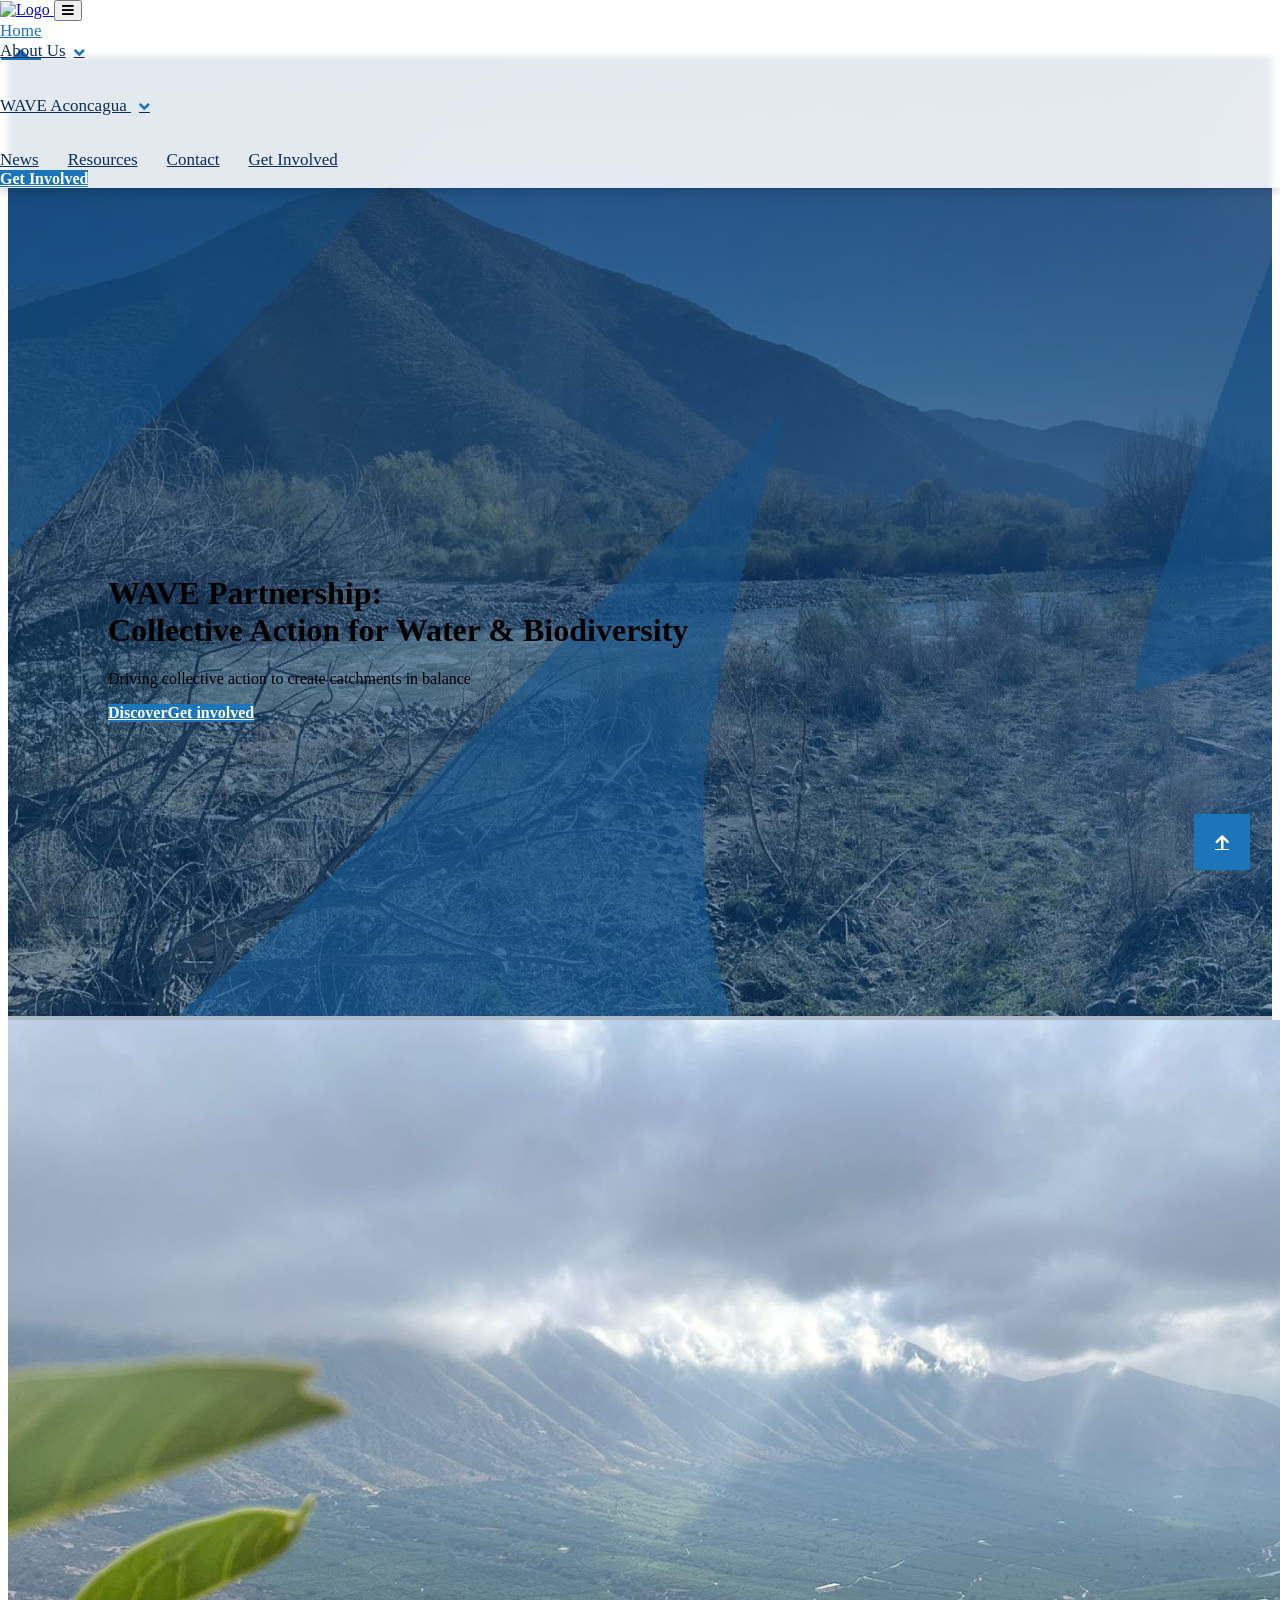
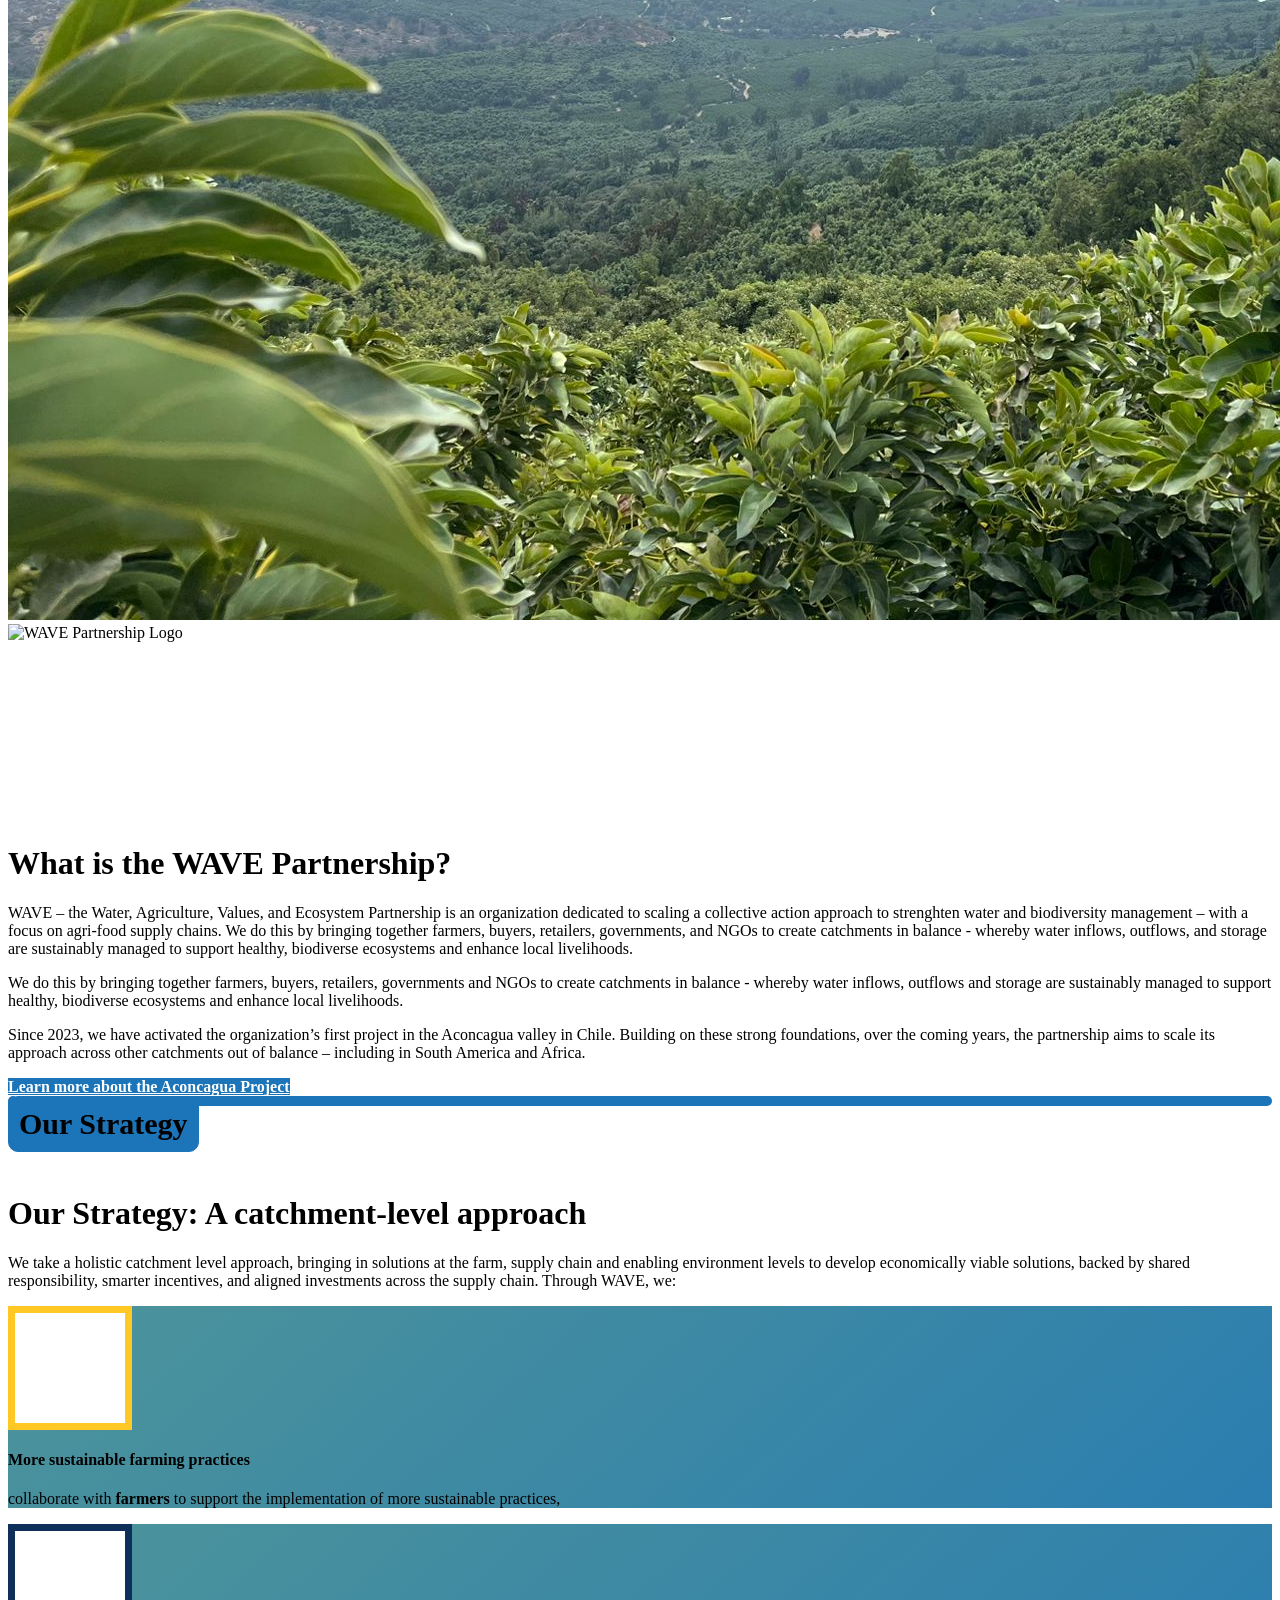
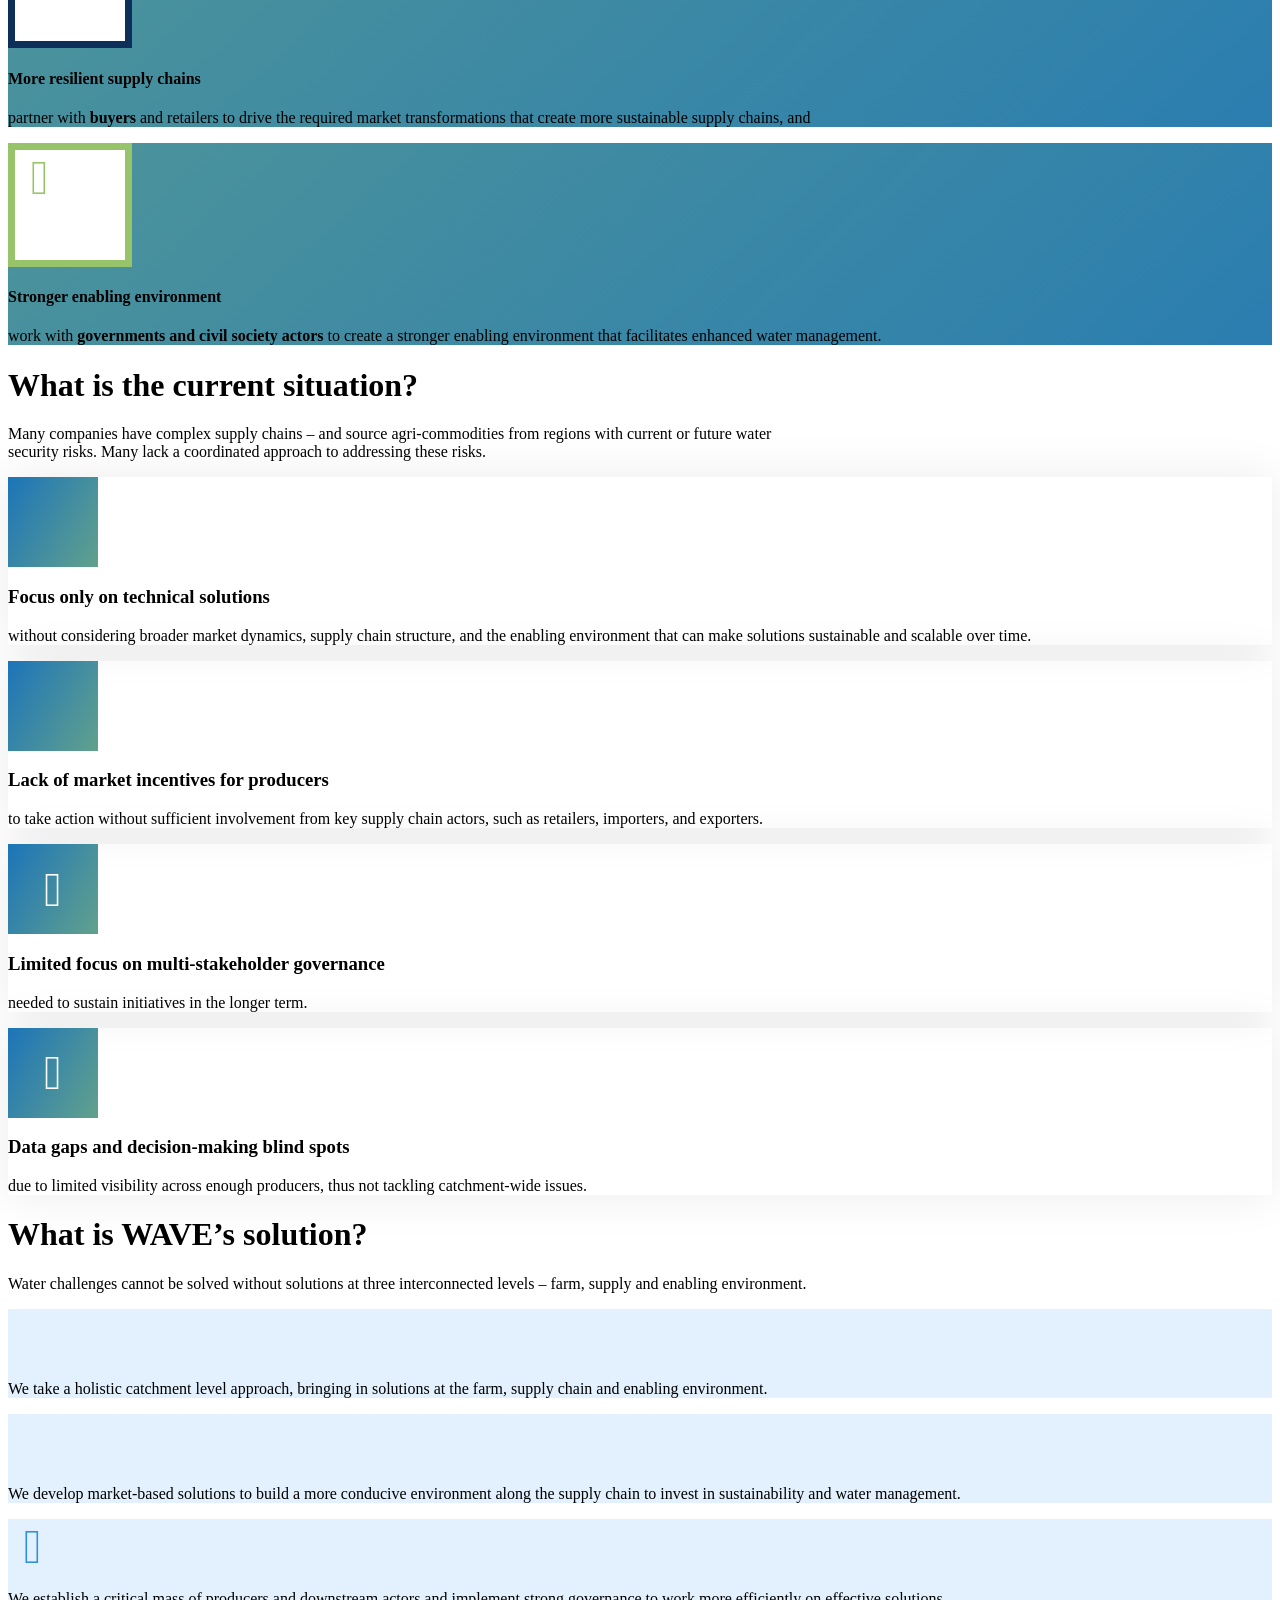
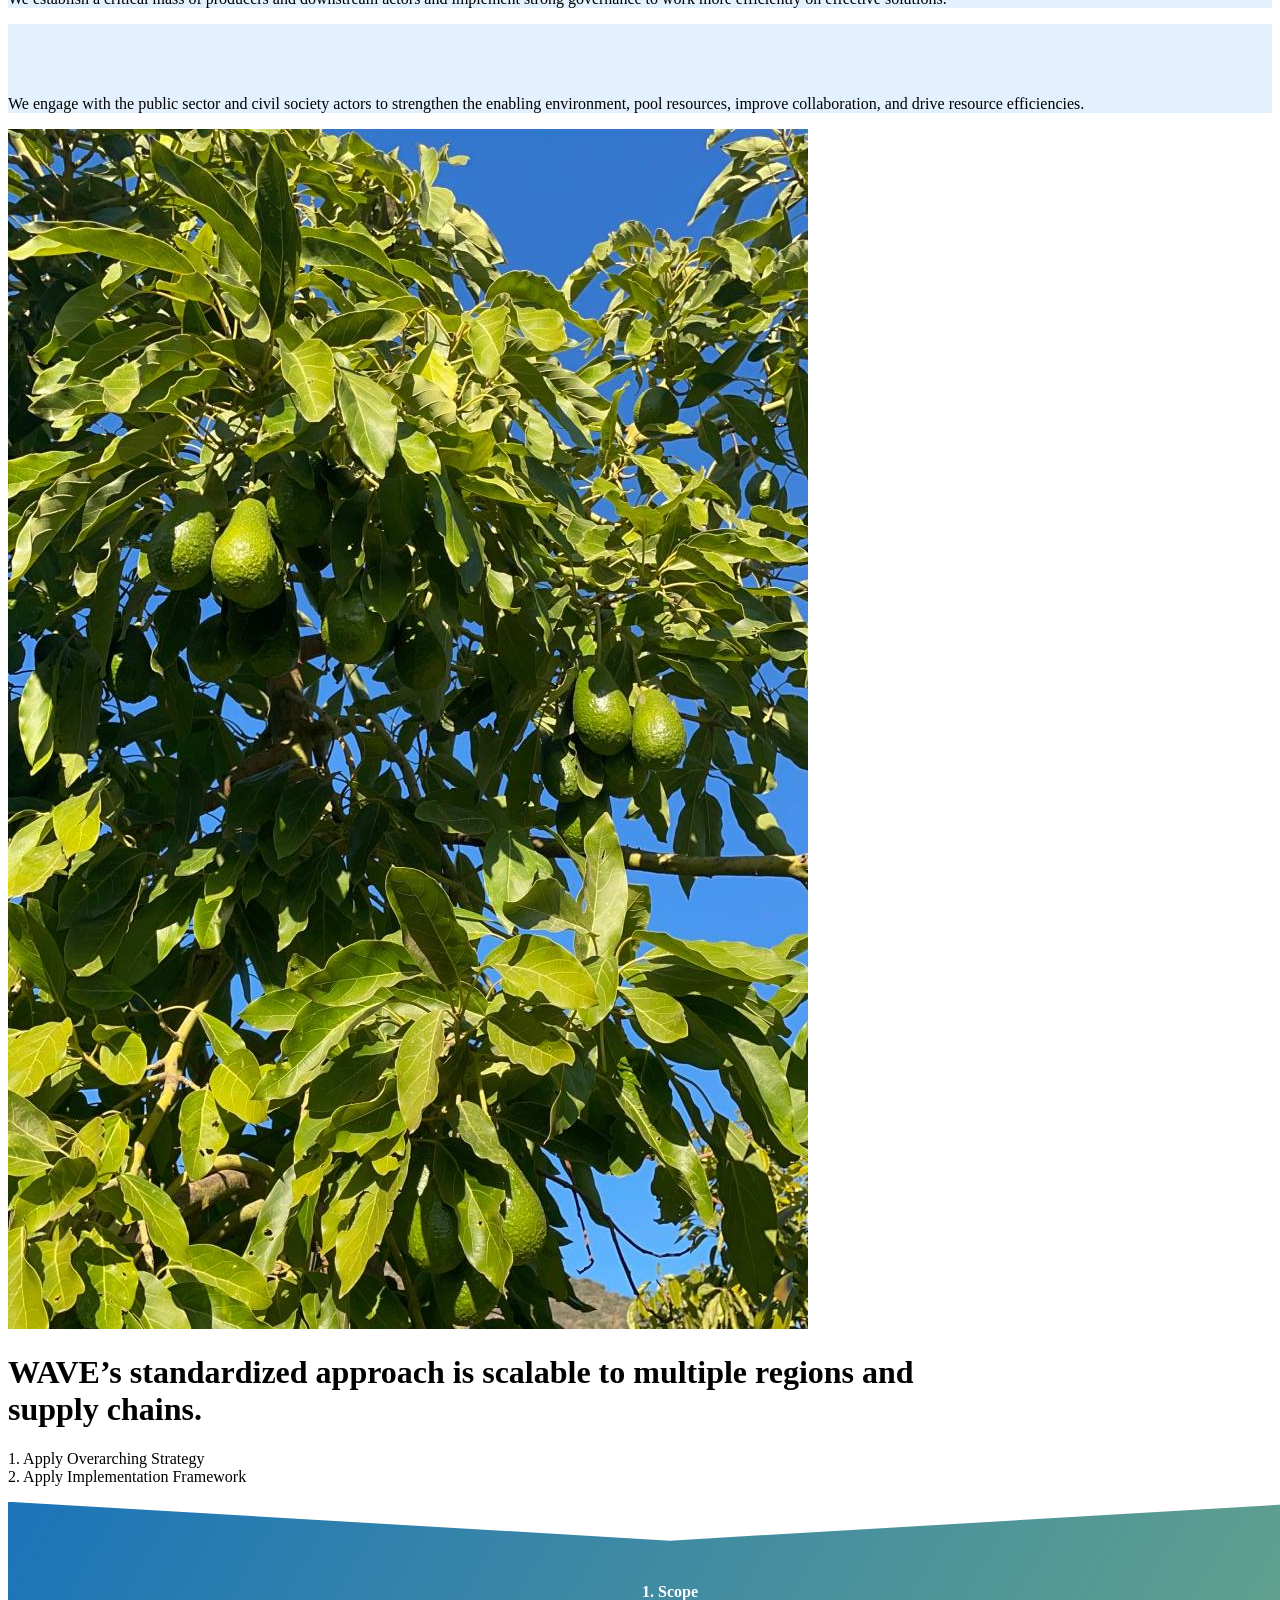
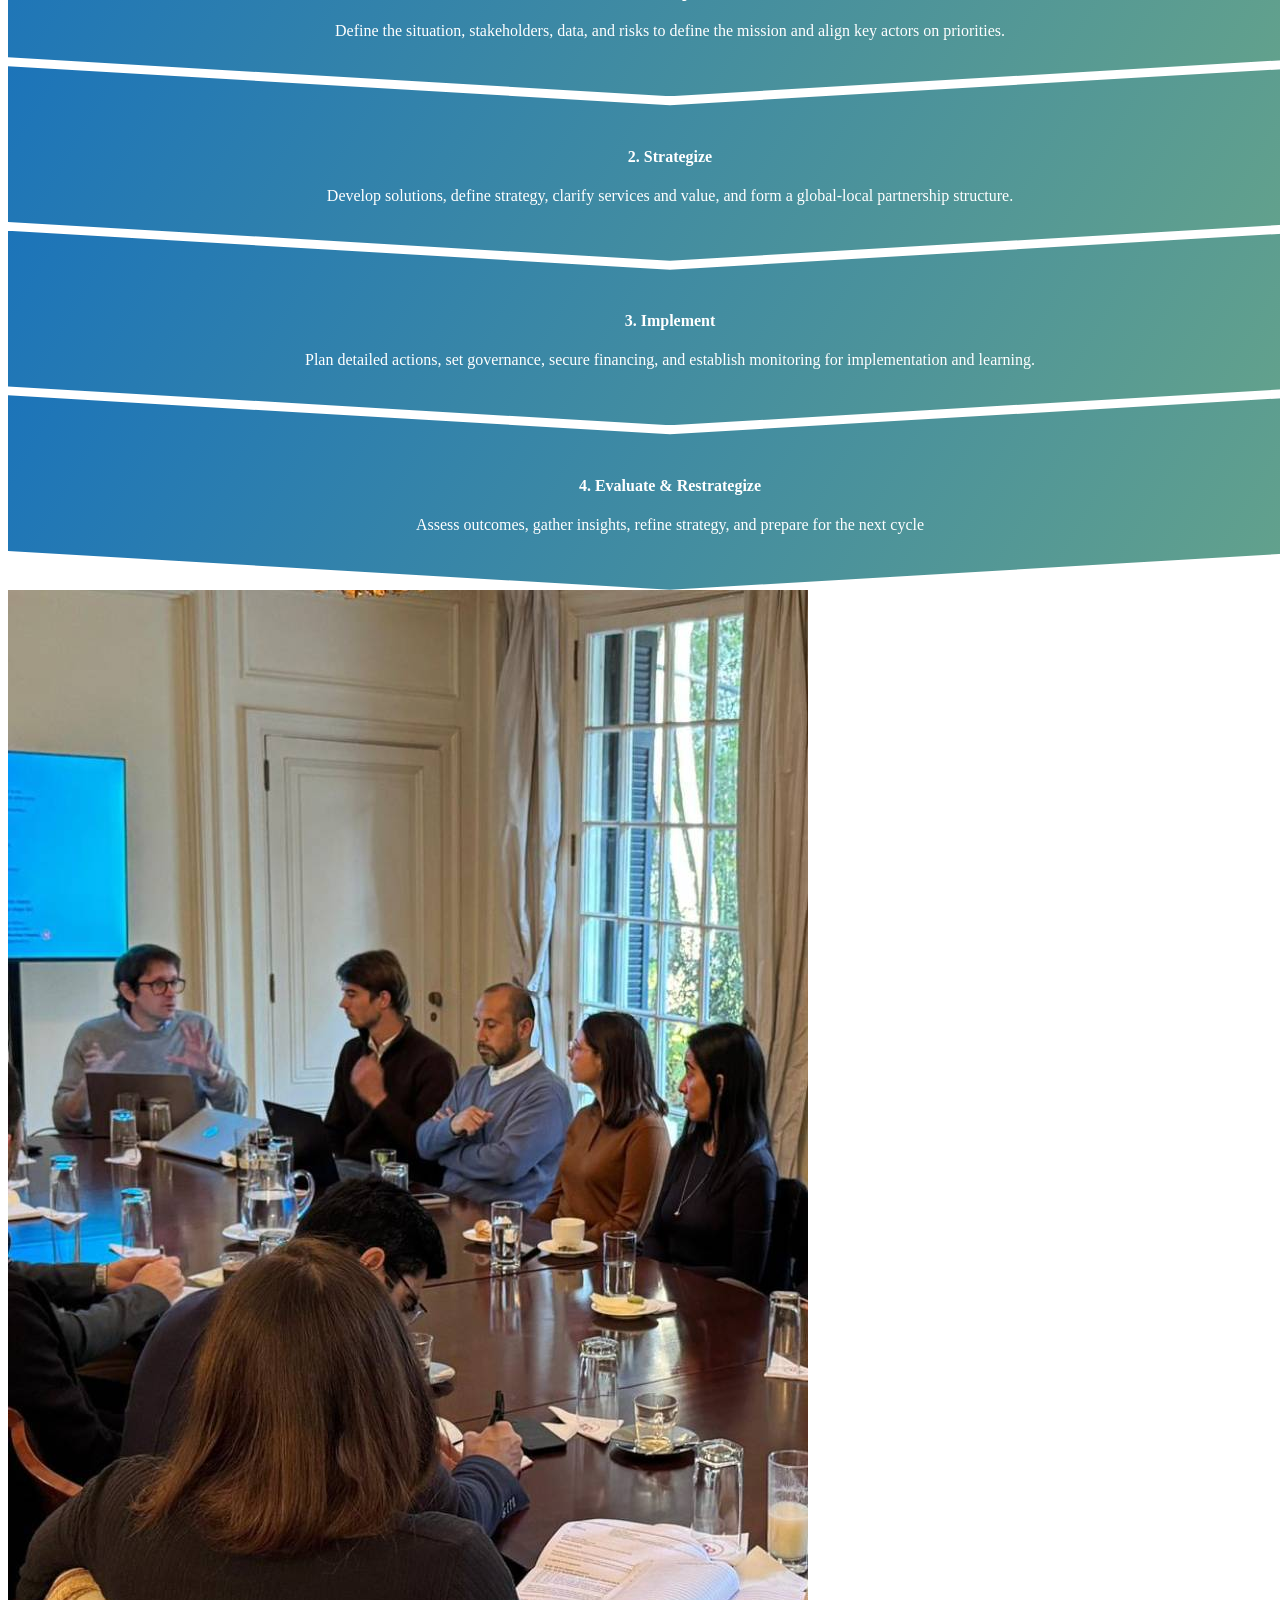
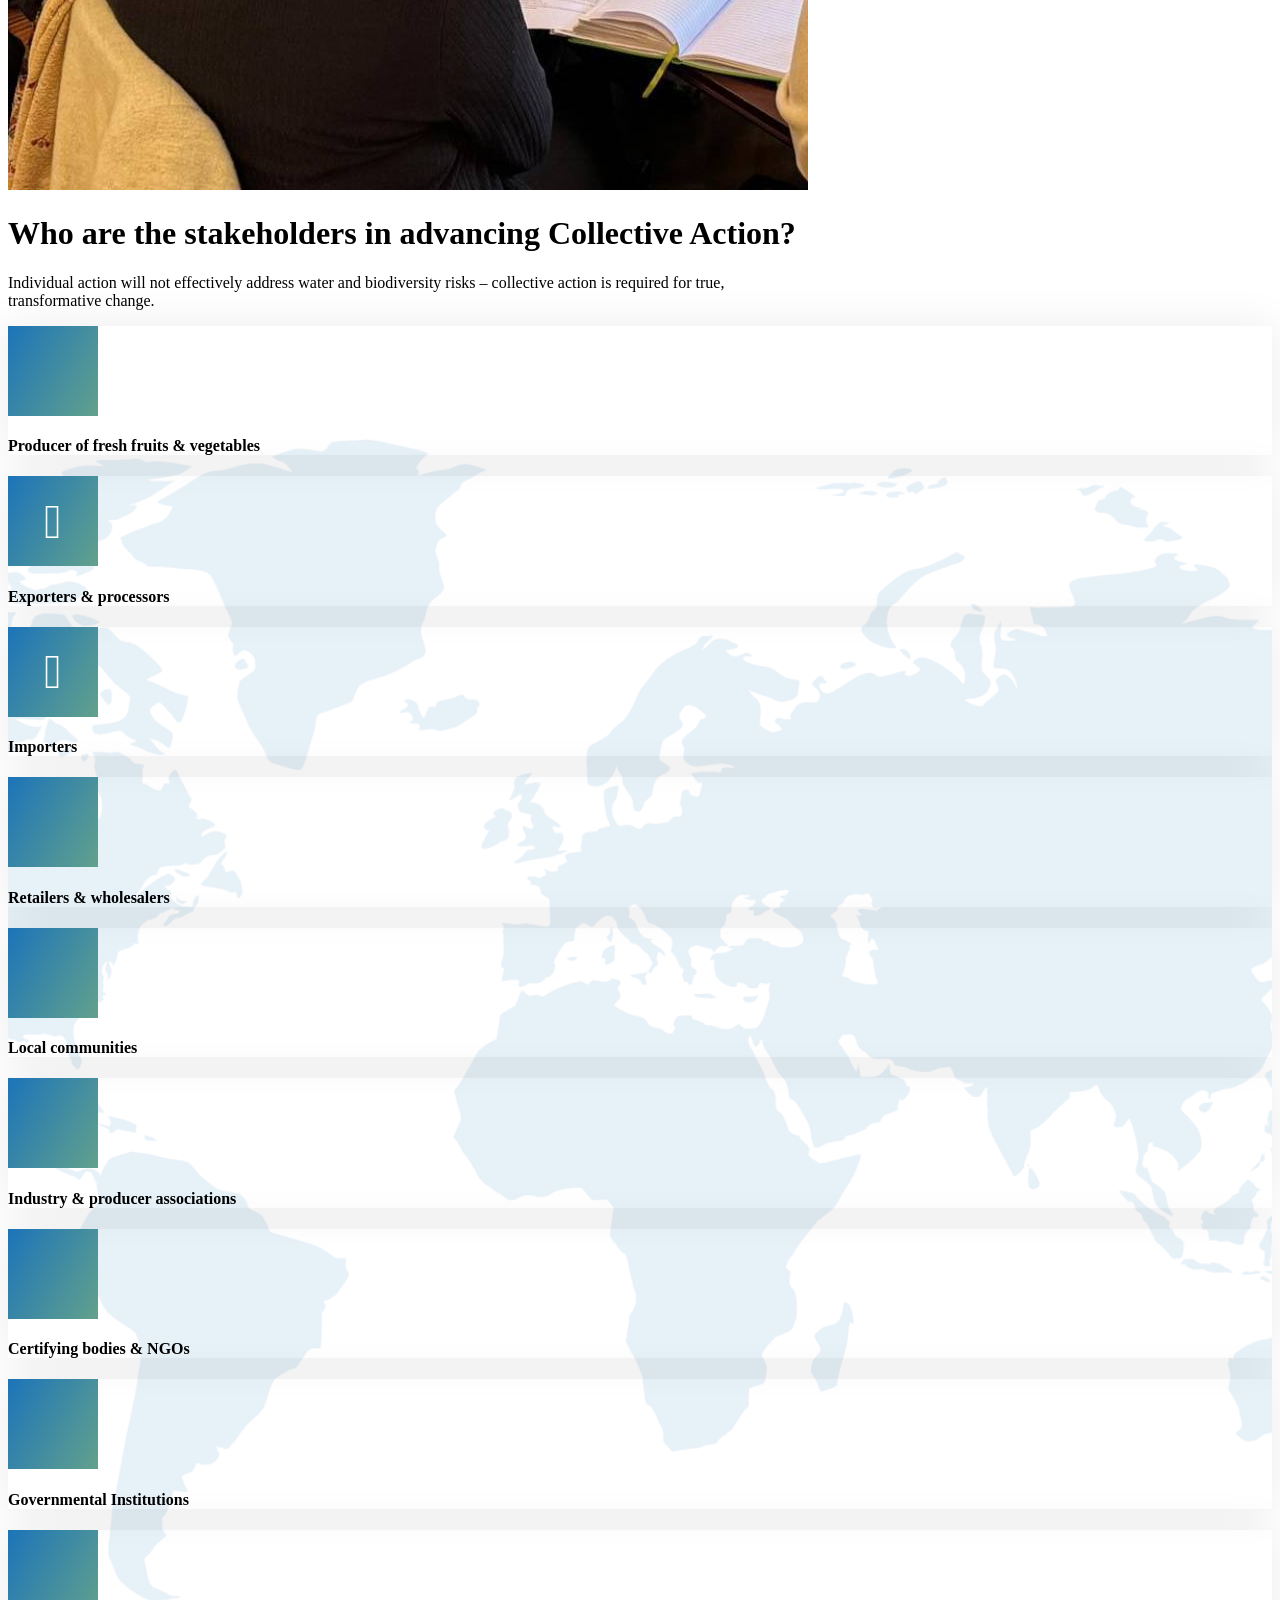
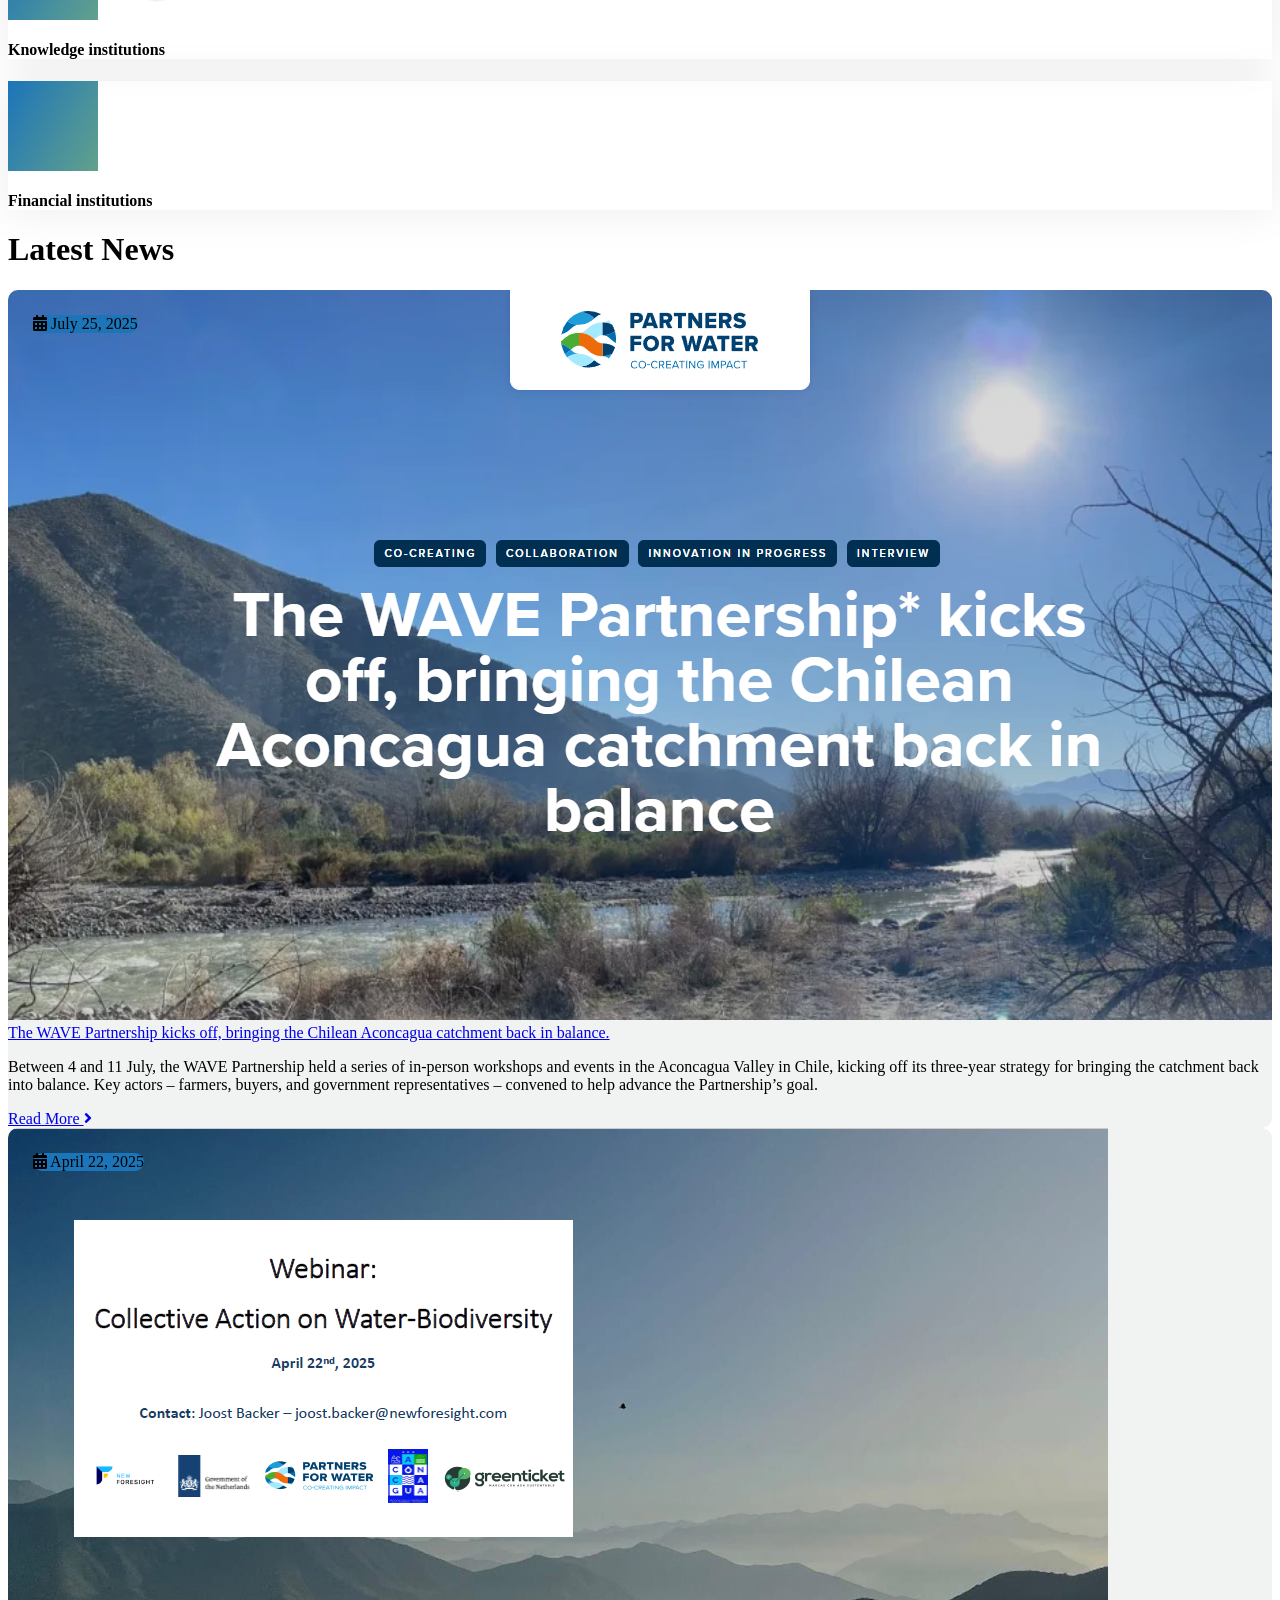
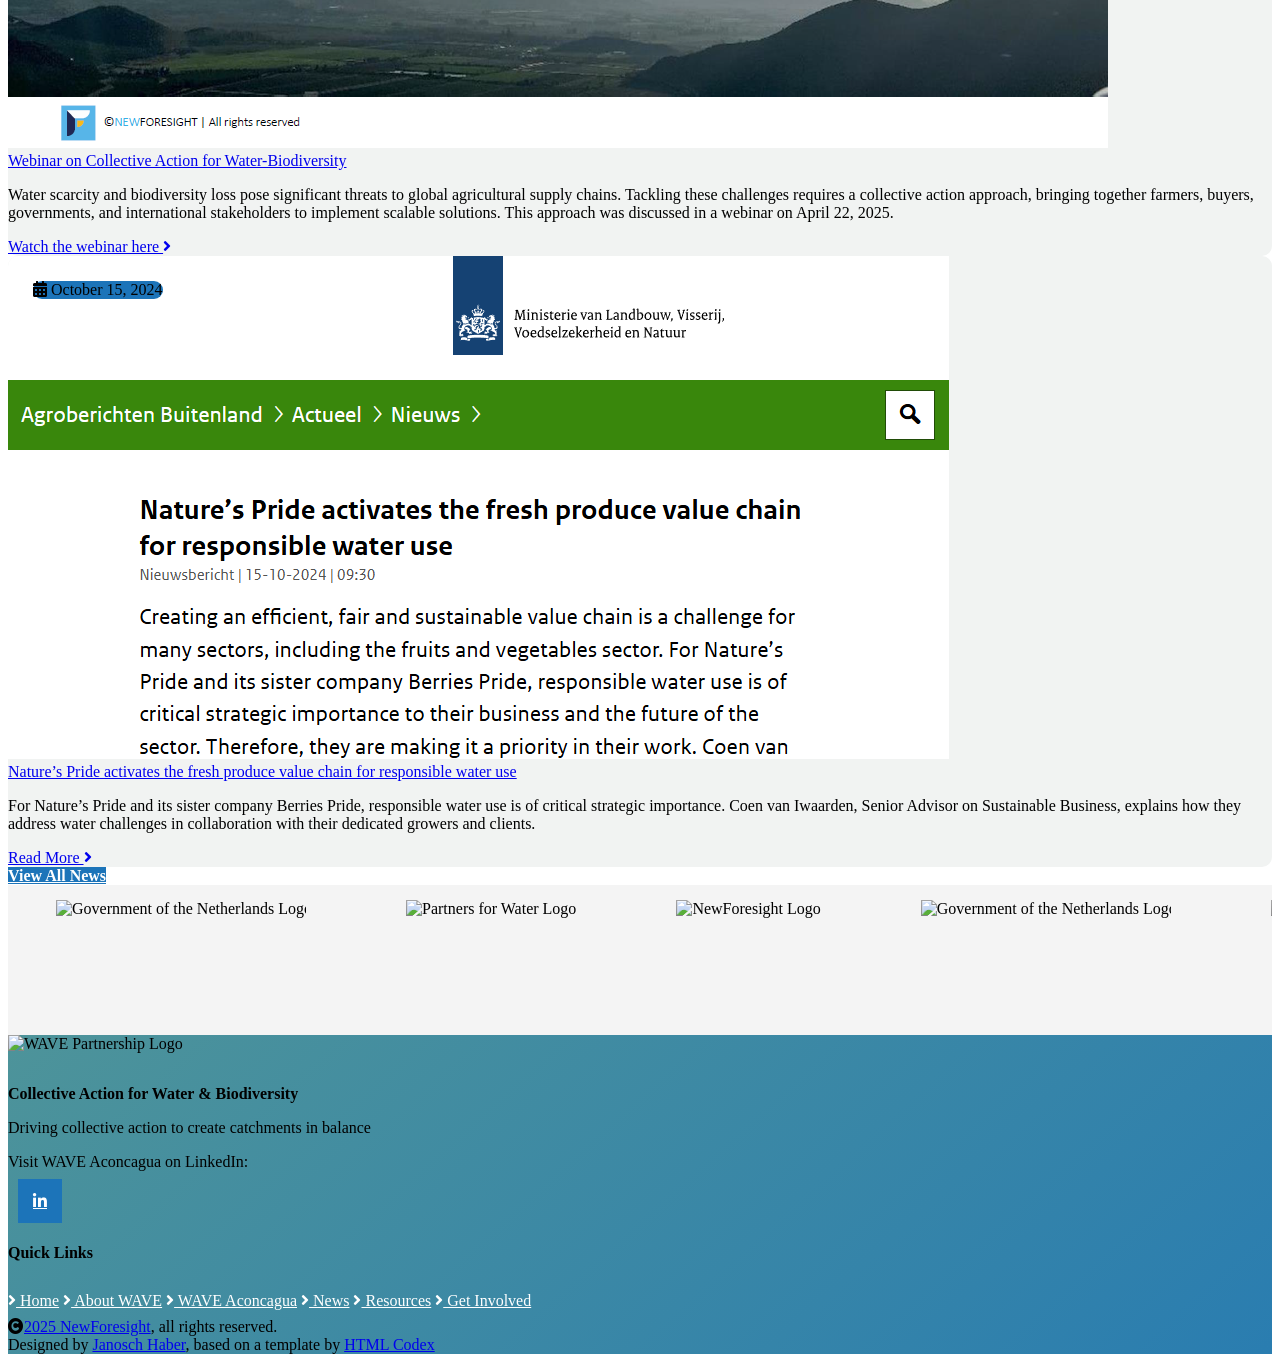
==== index.html @ 2bbfb277 "Update link structure and removed newsletter sign-up" ====
<!DOCTYPE html>
<html lang="en">

<head>
    <!-- Google tag (gtag.js) -->
    <script async src="https://www.googletagmanager.com/gtag/js?id=G-VEC8B79ELN"></script>
    <script>
        window.dataLayer = window.dataLayer || [];
        function gtag() { dataLayer.push(arguments); }
        gtag('js', new Date());
        gtag('config', 'G-VEC8B79ELN');
    </script>

    <meta charset="utf-8">
    <title>WAVE Partnership: Collective Action for Water &amp; Biodiversity</title>
    <meta content="width=device-width, initial-scale=1.0" name="viewport">
    <meta name="keywords"
        content="WAVE, Partnership, Water, Biodiversity, Collective Action, Agriculture, Supply Chain Management, Ecosystems, Sustainable Farming, Aconcagua Valley, Chile, Water Management, Biodiversity Conservation">
    <meta name="description"
        content="WAVE Partnership is dedicated to scaling collective action for water and biodiversity management in agriculture, focusing on agri-food supply chains.">

    <!-- Google Web Fonts -->
    <link rel="preconnect" href="https://fonts.googleapis.com">
    <link rel="preconnect" href="https://fonts.gstatic.com" crossorigin>
    <link
        href="https://fonts.googleapis.com/css2?family=Open+Sans:ital,wdth,wght@0,75..100,300..800;1,75..100,300..800&family=Playfair+Display:ital,wght@0,400..900;1,400..900&display=swap"
        rel="stylesheet">

    <!-- Icon Font Stylesheets -->
    <link href="assets/fontawesome/css/fontawesome.css" rel="stylesheet" />
    <link href="assets/fontawesome/css/regular.css" rel="stylesheet" />
    <link href="https://cdnjs.cloudflare.com/ajax/libs/font-awesome/5.10.0/css/all.min.css" rel="stylesheet" />
    <link href="https://cdn.jsdelivr.net/npm/bootstrap-icons@1.4.1/font/bootstrap-icons.css" rel="stylesheet" />

    <!-- Libraries Stylesheet -->
    <link href="lib/animate/animate.min.css" rel="stylesheet">
    <link href="lib/owlcarousel/assets/owl.carousel.min.css" rel="stylesheet">

    <!-- Customized Bootstrap Stylesheet -->
    <link href="css/bootstrap.min.css" rel="stylesheet">

    <!-- Template Stylesheet -->
    <link href="css/style.css" rel="stylesheet">
    <link rel="icon" type="image/png" href="img/favicon/favicon.ico">
    <link rel="shortcut icon" href="img/favicon/apple-touch-icon.png" type="image/x-icon">
</head>

<body>

    <!-- Spinner Start -->
    <div id="spinner"
        class="show bg-white position-fixed translate-middle w-100 vh-100 top-50 start-50 d-flex align-items-center justify-content-center">
        <div class="spinner-border text-primary" style="width: 3rem; height: 3rem;" role="status">
            <span class="sr-only">Loading...</span>
        </div>
    </div>
    <!-- Spinner End -->

    <!-- Navbar & Hero Start -->
    <div class="container-fluid position-relative p-0">
        <!-- Navbar Start -->
        <nav class="navbar navbar-expand-lg navbar-light px-4 px-lg-5 py-3 py-lg-0 sticky-top">
            <a href="index.html" class="navbar-brand p-0">
                <img src="img/wave-logo-colourblock-clear.png" alt="Logo">
            </a>
            <button class="navbar-toggler" type="button" data-bs-toggle="collapse" data-bs-target="#navbarCollapse">
                <span class="fa fa-bars"></span>
            </button>
            <div class="collapse navbar-collapse" id="navbarCollapse">
                <div class="navbar-nav ms-auto py-0">
                    <a href="index.html" class="nav-item nav-link active">Home</a>

                    <div class="nav-item dropdown">
                        <a href="about.html" class="nav-link dropdown-toggle" data-bs-toggle="dropdown">About Us</a>
                        <div class="dropdown-menu m-0">
                            <a href="about.html" class="dropdown-item">About WAVE</a>
                            <a href="governance.html" class="dropdown-item">Governance</a>
                        </div>
                    </div>
                    <div class="nav-item dropdown">
                        <a href="aconcagua.html" class="nav-link dropdown-toggle" data-bs-toggle="dropdown">WAVE
                            Aconcagua
                        </a>
                        <div class="dropdown-menu m-0">
                            <a href="aconcagua.html" class="dropdown-item">About WAVE Aconcagua</a>
                            <a href="timeline.html" class="dropdown-item">Timeline</a>
                            <a href="community.html" class="dropdown-item">Community</a>
                        </div>
                    </div>
                    <a href="news.html" class="nav-item nav-link">News</a>
                    <a href="resources.html" class="nav-item nav-link">Resources</a>
                    <a href="contact.html" class="nav-item nav-link">Contact</a>
                    <a href="get-involved.html" class="nav-item nav-link d-lg-none">Get Involved</a>
                </div>
                <a href="get-involved.html"
                    class="btn btn-primary rounded-pill d-inline-flex flex-shrink-0 py-2 px-4 d-none d-lg-inline-flex">Get
                    Involved</a>
            </div>
        </nav>
        <!-- Navbar End -->

        <!-- Carousel Start -->
        <div class="carousel-header">
            <div id="carouselId" class="carousel slide" data-bs-ride="carousel">
                <ol class="carousel-indicators">
                    <li data-bs-target="#carouselId" data-bs-slide-to="0" class="active"></li>
                </ol>
                <div class="carousel-inner" role="listbox">
                    <div class="carousel-item active">
                        <img src="img/theme/aconcagua_hero.jpg" class="img-fluid w-100" alt="Image">
                        <div class="carousel-caption-2">
                            <div class="carousel-caption-2-content">
                                <h1 class="display-2 text-capitalize text-white mb-4 fadeInRight animated"
                                    data-animation="fadeInRight" data-delay="0.5s" style="animation-delay: 0.5s;">
                                    WAVE Partnership: <br> Collective Action for Water &amp; Biodiversity</h1>
                                <p class="mb-5 fs-5 text-white fadeInRight animated" data-animation="fadeInRight"
                                    data-delay="0.8s" style="animation-delay: 0.8s;">Driving collective action to create
                                    catchments in balance
                                </p>
                                <div class="carousel-caption-2-content-btn fadeInRight animated"
                                    data-animation="fadeInRight" data-delay="1.1s" style="animation-delay: 1.1s;">
                                    <a class="btn btn-primary rounded-pill flex-shrink-0 py-3 px-5 me-2"
                                        href="#about">Discover</a>
                                    <a class="btn btn-secondary rounded-pill flex-shrink-0 py-3 px-5 ms-2"
                                        href="get-involved.html">Get
                                        involved</a>
                                </div>
                            </div>
                        </div>
                    </div>
                </div>
            </div>
        </div>
        <!-- Carousel End -->
    </div>
    <!-- Navbar & Hero End -->

    <!-- About WAVE Start -->
    <div class="container-fluid about overflow-hidden py-5" id="about">
        <div class="container py-5">
            <div class="row g-5">
                <div class="col-lg-6 col-12 wow fadeInUp">
                    <div class="position-relative overflow-hidden rounded ps-5 pt-5 h-100" style="min-height: 400px">
                        <img class="position-absolute w-100 h-100" src="img/theme/aconcagua_clouds.jpg"
                            alt="Workers on a building site" style="object-fit: cover" />
                        <div class="position-absolute top-0 start-0 bg-white rounded pe-3 pb-3"
                            style="width: 200px; height: 200px">
                            <div
                                class="d-flex flex-column justify-content-center text-center bg-primary rounded h-100 p-3">
                                <img src="img/wave-icon-white.png" alt="WAVE Partnership Logo"
                                    style="width: 100%; height: 100%; object-fit: contain;" />
                            </div>
                        </div>
                    </div>
                </div>
                <div class="col-lg-6 col-12 wow fadeInUp">
                    <div class="h-100">
                        <h1 class="display-6 mb-5">
                            What is the WAVE Partnership?
                        </h1>
                        <p class="fs-5 text-primary mb-4">
                            WAVE – the Water, Agriculture, Values, and Ecosystem Partnership is an organization
                            dedicated to scaling a collective action approach to strenghten water and biodiversity
                            management – with a focus on agri-food supply chains.
                            We do this by bringing together farmers, buyers, retailers, governments, and NGOs to create
                            catchments in balance - whereby water inflows, outflows, and storage are sustainably managed
                            to support healthy, biodiverse ecosystems and enhance local livelihoods.
                        </p>
                        <div class="border-top mt-4 pt-4">
                            <p class="mb-4">
                                We do this by bringing together farmers, buyers, retailers, governments and NGOs to
                                create catchments in balance - whereby water inflows, outflows and storage are
                                sustainably managed to support healthy, biodiverse ecosystems and enhance local
                                livelihoods.
                            </p>
                            <p class="mb-4">
                                Since 2023, we have activated the organization’s first project in the
                                Aconcagua valley in Chile. Building on these strong foundations, over the coming years,
                                the partnership aims to scale its approach across other catchments out of balance –
                                including in South America and Africa.
                            </p>
                            <a class="btn btn-primary rounded-pill d-inline-flex flex-shrink-0 py-2 px-4"
                                href="aconcagua.html">Learn more about the Aconcagua Project</a>
                        </div>
                    </div>
                </div>
            </div>
        </div>
    </div>
    <!-- About WAVE End -->

    <!-- Strategy Start -->
    <div class="container-fluid about overflow-hidden py-5">
        <div class="container py-5">
            <div class="row g-5">
                <div class="col-lg-6 col-12 wow fadeInLeft" data-wow-delay="0.2s">
                    <div class="about-img rounded h-100">
                        <img src="img/theme/crops_landscape.jpg" class="img-fluid rounded h-100 w-100"
                            style="object-fit: cover;" alt="">
                        <div class="about-exp"><span>Our Strategy</span></div>
                    </div>
                </div>
                <div class="col-lg-6 col-12 wow fadeInRight" data-wow-delay="0.2s">
                    <div class="about-item">
                        <!-- <h4 class="text-primary text-uppercase">Lorem ipsum dolor</h4> -->
                        <h1 class="display-6 mb-5">Our Strategy: A catchment-level approach</h1>
                        <p class="mb-4">We take a holistic catchment level approach, bringing in solutions at the farm,
                            supply chain and enabling environment levels to develop economically viable solutions,
                            backed by shared responsibility, smarter incentives, and aligned investments across the
                            supply chain. Through WAVE, we:
                        </p>
                        <div class="bg-gradient-green rounded p-4 mb-4">
                            <div class="row">
                                <div class="col-12">
                                    <div class="d-flex">
                                        <div class="pe-4">
                                            <div
                                                class="rounded-circle d-flex align-items-center justify-content-center badge farmers">
                                                <i class="fa-regular fa-farm icon-medium" style="color: #ffc824;"></i>
                                            </div>
                                        </div>
                                        <div class="">
                                            <h4 class="d-inline-block text-white mb-3">More sustainable farming
                                                practices</h4>
                                            <p class="mb-0 text-white">collaborate with <b>farmers</b> to support the
                                                implementation of more sustainable practices,
                                            </p>
                                        </div>
                                    </div>
                                </div>
                            </div>
                        </div>
                        <div class="bg-gradient-green  rounded p-4 mb-4">
                            <div class="row">
                                <div class="col-12">
                                    <div class="d-flex">
                                        <div class="pe-4">
                                            <div
                                                class="rounded-circle d-flex align-items-center justify-content-center badge suppliers">
                                                <i class="fa-regular fa-truck-ramp-box icon-medium"
                                                    style="color: #0E2F59;"></i>
                                            </div>
                                        </div>
                                        <div class="">
                                            <h4 class="d-inline-block text-white mb-3">More resilient supply chains</h4>
                                            <p class="mb-0 text-white">partner with <b>buyers</b> and retailers to drive
                                                the
                                                required market transformations that create more sustainable supply
                                                chains, and
                                            </p>
                                        </div>
                                    </div>
                                </div>
                            </div>
                        </div>
                        <div class="bg-gradient-green  rounded p-4 mb-4">
                            <div class="row">
                                <div class="col-12">
                                    <div class="d-flex">
                                        <div class="pe-4">
                                            <div
                                                class="rounded-circle d-flex align-items-center justify-content-center badge environment">
                                                <i class="fa-regular fa-seedling icon-medium"
                                                    style="color: #97c36b;"></i>
                                            </div>
                                        </div>
                                        <div class="">
                                            <h4 class="d-inline-block text-white mb-3">Stronger enabling environment
                                            </h4>
                                            <p class="mb-0 text-white">
                                                work with <b>governments and civil society actors</b> to create a
                                                stronger enabling environment that facilitates enhanced water
                                                management.
                                            </p>
                                        </div>
                                    </div>
                                </div>
                            </div>
                        </div>
                    </div>
                </div>
            </div>
        </div>
    </div>
    <!-- Strategy End -->

    <!-- Current Situation Start -->
    <div class="container-xxl py-5 wow fadeInUp">
        <div class="container">
            <div class="text-center mx-auto" style="max-width: 800px">
                <h1 class="display-6 mb-5">
                    What is the current situation?
                </h1>
                <p class="mb-4 fs-5 text-primary">Many companies have complex supply chains – and source
                    agri-commodities from regions
                    with current or future water security risks. Many lack a coordinated approach to addressing these
                    risks.</p>
            </div>
            <div class="row g-4 justify-content-center">
                <div class="col-lg-5 col-md-6 wow fadeInUp" data-wow-delay="0.1s">
                    <div class="icon-box-item rounded h-100 p-5">
                        <div class="d-flex ms-n5 mb-4">
                            <div class="icon-box-icon flex-shrink-0 rounded-end me-4">
                                <i class="fa-regular fa-ruler-triangle icon-white icon-medium"></i>
                            </div>
                            <h3 class="mb-0">Focus only on technical solutions </h3>
                        </div>
                        <p class="mb-4">
                            without considering broader market dynamics, supply chain structure, and the enabling
                            environment that can make solutions sustainable and scalable over time.
                        </p>
                    </div>
                </div>
                <div class="col-lg-5 col-md-6 wow fadeInUp" data-wow-delay="0.3s">
                    <div class="icon-box-item rounded h-100 p-5">
                        <div class="d-flex ms-n5 mb-4">
                            <div class="icon-box-icon flex-shrink-0 rounded-end me-4">
                                <i class="fa-regular fa-stars icon-white icon-medium"></i>
                            </div>
                            <h3 class="mb-0">Lack of market incentives for producers </h3>
                        </div>
                        <p class="mb-4">
                            to take action without sufficient involvement from key supply chain actors, such as
                            retailers, importers, and exporters.
                        </p>
                    </div>
                </div>
                <div class="col-lg-5 col-md-6 wow fadeInUp" data-wow-delay="0.5s">
                    <div class="icon-box-item rounded h-100 p-5">
                        <div class="d-flex ms-n5 mb-4">
                            <div class="icon-box-icon flex-shrink-0 rounded-end me-4">
                                <i class="fa-regular fa-layer-group icon-white icon-medium"></i>
                            </div>
                            <h3 class="mb-0">Limited focus on multi-stakeholder governance</h3>
                        </div>
                        <p class="mb-4">
                            needed to sustain initiatives in the longer term.
                        </p>
                    </div>
                </div>
                <div class="col-lg-5 col-md-6 wow fadeInUp" data-wow-delay="0.5s">
                    <div class="icon-box-item rounded h-100 p-5">
                        <div class="d-flex ms-n5 mb-4">
                            <div class="icon-box-icon flex-shrink-0 rounded-end me-4">
                                <i class="fa-regular fa-eye-slash icon-white icon-medium"></i>
                            </div>
                            <h3 class="mb-0">Data gaps and decision-making blind spots</h3>
                        </div>
                        <p class="mb-4">
                            due to limited visibility across enough producers, thus not tackling catchment-wide issues.
                        </p>
                    </div>
                </div>
            </div>
        </div>
    </div>
    <!-- Current Situation End -->

    <!-- Solution Start -->
    <div class="container-xxl py-5">
        <div class="container">
            <div class="row g-5">
                <div class="col-lg-6 wow fadeInUp" data-wow-delay="0.1s">
                    <h1 class="display-6 mb-5">What is WAVE’s solution?</h1>
                    <p class="fs-5 text-primary mb-4">
                        Water challenges cannot be solved without solutions at three interconnected levels – farm,
                        supply and enabling environment.
                    </p>
                    <div class="row g-3">
                        <div class="col-sm-6 wow fadeIn" data-wow-delay="0.1s">
                            <div class="bg-primary-light rounded h-100 p-3">
                                <div
                                    class="bg-white d-flex flex-column justify-content-center text-center rounded h-100 py-4 px-3">
                                    <i class="fa-regular fa-arrows-spin icon-primary icon-medium"></i>
                                    <p class="mb-4">We take a holistic catchment level approach, bringing in solutions
                                        at the farm, supply chain and enabling environment.</p>
                                </div>
                            </div>
                        </div>
                        <div class="col-sm-6 wow fadeIn" data-wow-delay="0.2s">
                            <div class="bg-primary-light rounded h-100 p-3">
                                <div
                                    class="bg-white d-flex flex-column justify-content-center text-center rounded py-4 px-3">
                                    <i class="fa-regular fa-magnifying-glass-chart icon-primary icon-medium"></i>
                                    <p class="mb-4">We develop market-based solutions to build a more conducive
                                        environment along the supply chain to invest in sustainability and water
                                        management.</p>
                                </div>
                            </div>
                        </div>
                        <div class="col-sm-6 wow fadeIn" data-wow-delay="0.3s">
                            <div class="bg-primary-light rounded h-100 p-3">
                                <div
                                    class="bg-white d-flex flex-column justify-content-center text-center rounded py-4 px-3">
                                    <i class="fa-regular fa-bullhorn icon-primary icon-medium"></i>
                                    <p class="mb-4">We establish a critical mass of producers and downstream actors and
                                        implement strong governance to work more efficiently on effective solutions.
                                    </p>
                                </div>
                            </div>
                        </div>
                        <div class="col-sm-6 wow fadeIn" data-wow-delay="0.4s">
                            <div class="bg-primary-light rounded h-100 p-3">
                                <div
                                    class="bg-white d-flex flex-column justify-content-center text-center rounded h-100 py-4 px-3">
                                    <i class="fa-regular fa-building-columns icon-primary icon-medium"></i>
                                    <p class="mb-4">We engage with the public sector and civil society actors to
                                        strengthen the enabling environment, pool resources, improve collaboration, and
                                        drive resource efficiencies.
                                    </p>
                                </div>
                            </div>
                        </div>
                    </div>
                </div>
                <div class="col-lg-6 wow fadeInUp" data-wow-delay="0.5s">
                    <div class="position-relative rounded overflow-hidden h-100" style="min-height: 400px">
                        <img class="position-absolute w-100 h-100 image_rotate" src="img/theme/avocados.jpg"
                            alt="Workers on a banana plantation" id="image1" style="object-fit: cover" />
                        <!-- <img class="position-absolute w-100 h-100 image_rotate hidden"
                            src="img/theme/avocados_leaves_portrait.jpg" alt="A careworker" id="image2"
                            style="object-fit: cover" /> -->
                    </div>
                </div>
            </div>
        </div>
    </div>
    <!-- Solution End -->

    <!-- Approach Start -->
    <div class="container-fluid service overflow-hidden py-5">
        <div class="container py-5">
            <div class="text-center mx-auto pb-5 wow fadeInRight" data-wow-delay="0.2s" style="max-width: 1000px;">
                <h1 class="display-6 mb-5">WAVE’s standardized approach is scalable to multiple regions and supply
                    chains.</h1>
                <p class="fs-5 text-primary mb-4">
                    1. Apply Overarching Strategy <br>
                    2. Apply Implementation Framework
                </p>
            </div>

            <div class="row g-5">
                <div class="col-sm-12 col-lg-6" data-wow-delay="0.2s">

                    <div class="chevron wow fadeInUp" data-wow-delay="0.1s">
                        <h4 class="d-inline-block text-white mb-3">1. Scope</h4>
                        <p class="mb-0 text-white">
                            Define the situation, stakeholders, data, and risks to define the mission and align key
                            actors on priorities.
                        </p>
                    </div>
                    <div class="chevron wow fadeInUp" data-wow-delay="0.2s">
                        <h4 class="d-inline-block text-white mb-3">2. Strategize</h4>
                        <p class="mb-0 text-white">
                            Develop solutions, define strategy, clarify services and value, and form a global-local
                            partnership structure.
                        </p>
                    </div>
                    <div class="chevron wow fadeInUp" data-wow-delay="0.3s">
                        <h4 class="d-inline-block text-white mb-3">3. Implement</h4>
                        <p class="mb-0 text-white">
                            Plan detailed actions, set governance, secure financing, and establish monitoring for
                            implementation and learning.
                        </p>
                    </div>
                    <div class="chevron wow fadeInUp" data-wow-delay="0.4s">
                        <h4 class="d-inline-block text-white mb-3">4. Evaluate &amp; Restrategize</h4>
                        <p class="mb-0 text-white">
                            Assess outcomes, gather insights, refine strategy, and prepare for the next cycle
                        </p>
                    </div>
                </div>
                <div class="col-lg-6 wow fadeInUp" data-wow-delay="0.5s">
                    <div class="position-relative rounded overflow-hidden h-100" style="min-height: 400px">
                        <img class="position-absolute w-100 h-100 image_rotate" src="img/theme/stakeholder_meeting.jpg"
                            alt="Hands in a stream" id="image1" style="object-fit: cover" />
                    </div>
                </div>
            </div>
        </div>
    </div>
    <!-- Approach End -->

    <!-- Stakeholders Start -->
    <div class="container-xxl py-5 wow fadeInUp mb-5 world-map">
        <div class="container">
            <div class="text-center mx-auto" style="max-width: 800px">
                <h1 class="display-6 mb-5">
                    Who are the stakeholders in advancing Collective Action?
                </h1>
                <p class="fs-5 text-primary ">
                    Individual action will not effectively address water and biodiversity risks –
                    collective action is required for true, transformative change.
                </p>
            </div>
            <div class="row g-4 justify-content-center">

                <div class="col-lg-4 col-md-6 col-12 " data-wow-delay="0.1s">
                    <div class="stakeholder-item rounded h-100 p-3 icon-box-item">
                        <div class="d-flex align-items-center ">
                            <div class="stakeholder-icon flex-shrink-0 bg-gradient-green rounded me-4">
                                <i class="fa-regular fa-avocado icon-white icon-medium"></i>
                            </div>
                            <h4 class="mb-0">Producer of fresh fruits &amp; vegetables
                            </h4>
                        </div>
                    </div>
                </div>

                <div class="col-lg-4 col-md-6 col-12 " data-wow-delay="0.1s">
                    <div class="stakeholder-item rounded h-100 p-3 icon-box-item">
                        <div class="d-flex align-items-center ">
                            <div class="stakeholder-icon flex-shrink-0 bg-gradient-green rounded me-4">
                                <i class="fa-regular fa-plane-departure icon-white icon-medium"></i>
                            </div>
                            <h4 class="mb-0">Exporters &amp; processors
                            </h4>
                        </div>
                    </div>
                </div>

                <div class="col-lg-4 col-md-6 col-12 " data-wow-delay="0.2s">
                    <div class="stakeholder-item rounded h-100 p-3 icon-box-item">
                        <div class="d-flex align-items-center ">
                            <div class="stakeholder-icon flex-shrink-0 bg-gradient-green rounded me-4">
                                <i class="fa-regular fa-plane-arrival icon-white icon-medium"></i>
                            </div>
                            <h4 class="mb-0">Importers</h4>
                        </div>
                    </div>
                </div>

                <div class="col-lg-4 col-md-6 col-12 " data-wow-delay="0.3s">
                    <div class="stakeholder-item rounded h-100 p-3 icon-box-item">
                        <div class="d-flex align-items-center ">
                            <div class="stakeholder-icon flex-shrink-0 bg-gradient-green rounded me-4">
                                <i class="fa-regular fa-basket-shopping icon-white icon-medium"></i>
                            </div>
                            <h4 class="mb-0">Retailers &amp; wholesalers</h4>
                        </div>
                    </div>
                </div>

                <div class="col-lg-4 col-md-6 col-12 " data-wow-delay="0.4s">
                    <div class="stakeholder-item rounded h-100 p-3 icon-box-item">
                        <div class="d-flex align-items-center ">
                            <div class="stakeholder-icon flex-shrink-0 bg-gradient-green rounded me-4">
                                <i class="fa-regular fa-people-roof icon-white icon-medium"></i>
                            </div>
                            <h4 class="mb-0">Local communities</h4>
                        </div>
                    </div>
                </div>

                <div class="col-lg-4 col-md-6 col-12 " data-wow-delay="0.5s">
                    <div class="stakeholder-item rounded h-100 p-3 icon-box-item">
                        <div class="d-flex align-items-center ">
                            <div class="stakeholder-icon flex-shrink-0 bg-gradient-green rounded me-4">
                                <i class="fa-regular fa-people-group icon-white icon-medium"></i>
                            </div>
                            <h4 class="mb-0">Industry &amp; producer associations</h4>
                        </div>
                    </div>
                </div>

                <div class="col-lg-4 col-md-6 col-12" data-wow-delay="0.6s">
                    <div class="stakeholder-item rounded h-100 p-3 icon-box-item">
                        <div class="d-flex align-items-center ">
                            <div class="stakeholder-icon flex-shrink-0 bg-gradient-green rounded me-4">
                                <i class="fa-regular fa-file-certificate icon-white icon-medium"></i>
                            </div>
                            <h4 class="mb-0">Certifying bodies &amp; NGOs</h4>
                        </div>
                    </div>
                </div>

                <div class="col-lg-4 col-md-6 col-12 " data-wow-delay="0.7s">
                    <div class="stakeholder-item rounded h-100 p-3 icon-box-item">
                        <div class="d-flex align-items-center ">
                            <div class="stakeholder-icon flex-shrink-0 bg-gradient-green rounded me-4">
                                <i class="fa-regular fa-building-columns icon-white icon-medium"></i>
                            </div>
                            <h4 class="mb-0">Governmental Institutions</h4>
                        </div>
                    </div>
                </div>

                <div class="col-lg-4 col-md-6 col-12 " data-wow-delay="0.8s">
                    <div class="stakeholder-item rounded h-100 p-3 icon-box-item">
                        <div class="d-flex align-items-center ">
                            <div class="stakeholder-icon flex-shrink-0 bg-gradient-green rounded me-4">
                                <i class="fa-regular fa-diploma icon-white icon-medium"></i>
                            </div>
                            <h4 class="mb-0">Knowledge institutions</h4>
                        </div>
                    </div>
                </div>

                <div class="col-lg-4 col-md-6 col-12 " data-wow-delay="0.9s">
                    <div class="stakeholder-item rounded h-100 p-3 icon-box-item">
                        <div class="d-flex align-items-center ">
                            <div class="stakeholder-icon flex-shrink-0 bg-gradient-green rounded me-4">
                                <i class="fa-regular fa-money-check-dollar-pen icon-white icon-medium"></i>
                            </div>
                            <h4 class="mb-0">Financial institutions</h4>
                        </div>
                    </div>
                </div>
            </div>
        </div>
    </div>
    <!-- Stakeholders End -->

    <!-- News Start -->
    <div class="container-fluid blog pb-5">
        <div class="container pb-5">
            <div class="text-center mx-auto pb-5 wow fadeInUp" data-wow-delay="0.2s" style="max-width: 800px;">
                <!-- <h4 class="text-uppercase text-primary">Our Blog</h4> -->
                <h1 class="display-6 text-capitalize mb-3">Latest News</h1>
            </div>
            <div class="row g-4 justify-content-center">
                <div class="col-lg-6 col-xl-4 wow fadeInUp" data-wow-delay="0.2s">
                    <div class="blog-item mb-5">
                        <div class="blog-img">
                            <img src="img/thumbnails/wave_partnership_kickoff.png" class="img-fluid rounded-top w-100"
                                alt="Aconcagua Workshop">
                            <div class="blog-date px-4 py-2"><i class="fa fa-calendar-alt me-1"></i> July 25, 2025</div>
                        </div>
                        <div class="blog-content rounded-bottom p-4">
                            <a href="https://partnersforwater.nl/news/the-wave-partnership-kicks-off-bringing-the-chilean-aconcagua-catchment-back-in-balance/"
                                target="_blank" class="h4 d-inline-block mb-3">
                                The WAVE Partnership kicks off, bringing the Chilean Aconcagua catchment back in
                                balance.
                            </a>
                            <p>
                                Between 4 and 11 July, the WAVE Partnership held a series of in-person workshops and
                                events in the Aconcagua Valley in Chile, kicking off its three-year strategy for
                                bringing the catchment back into balance. Key actors – farmers, buyers, and government
                                representatives – convened to help advance the Partnership’s goal.
                            </p>
                            <a href="https://partnersforwater.nl/news/the-wave-partnership-kicks-off-bringing-the-chilean-aconcagua-catchment-back-in-balance/"
                                class="fw-bold text-secondary" target="_blank">Read More <i
                                    class="fa fa-angle-right"></i></a>
                        </div>
                    </div>
                </div>
                <div class="col-lg-6 col-xl-4 wow fadeInUp" data-wow-delay="0.4s">
                    <div class="blog-item mb-5">
                        <div class="blog-img">
                            <img src="img/thumbnails/webinar_collective_action_2025-04-22.png"
                                class="img-fluid rounded-top w-100" alt="Webinar Collective Action">
                            <div class="blog-date px-4 py-2"><i class="fa fa-calendar-alt me-1"></i> April 22, 2025
                            </div>
                        </div>
                        <div class="blog-content rounded-bottom p-4">
                            <a href="https://www.youtube.com/watch?v=MZDg59keKPE" target="_blank"
                                class="h4 d-inline-block mb-3">
                                Webinar on Collective Action for Water-Biodiversity
                            </a>
                            <p>
                                Water scarcity and biodiversity loss pose significant threats to global agricultural
                                supply chains. Tackling these challenges requires a collective action approach, bringing
                                together farmers, buyers, governments, and international stakeholders to implement
                                scalable solutions. This approach was discussed in a webinar on April 22, 2025.
                            </p>
                            <a href="https://www.youtube.com/watch?v=MZDg59keKPE" class="fw-bold text-secondary"
                                target="_blank">Watch the webinar here <i class="fa fa-angle-right"></i></a>
                        </div>
                    </div>
                </div>
                <div class="col-lg-6 col-xl-4 wow fadeInUp" data-wow-delay="0.6s">
                    <div class="blog-item mb-5">
                        <div class="blog-img">
                            <img src="img/thumbnails/natures_pride_thumbnail.png" class="img-fluid rounded-top w-100"
                                alt="Nature's Pride Water Use">
                            <div class="blog-date px-4 py-2"><i class="fa fa-calendar-alt me-1"></i> October 15, 2024
                            </div>
                        </div>
                        <div class="blog-content rounded-bottom p-4">
                            <a href="https://www.agroberichtenbuitenland.nl/actueel/nieuws/2024/10/15/as12-natures-pride-activates-the-fresh-produce-value-chain-for-responsible-water-use"
                                target="_blank" class="h4 d-inline-block mb-3">
                                Nature’s Pride activates the fresh produce value chain for responsible water use
                            </a>
                            <p>
                                For Nature’s Pride and its sister company Berries Pride, responsible water use is of
                                critical strategic importance. Coen van Iwaarden, Senior Advisor on Sustainable
                                Business, explains how they address water challenges in collaboration with their
                                dedicated growers and clients.
                            </p>
                            <a href="https://www.agroberichtenbuitenland.nl/actueel/nieuws/2024/10/15/as12-natures-pride-activates-the-fresh-produce-value-chain-for-responsible-water-use"
                                class="fw-bold text-secondary" target="_blank">Read More <i
                                    class="fa fa-angle-right"></i></a>
                        </div>
                    </div>
                </div>
            </div>
            <div class="text-center">
                <a class="btn btn-primary rounded-pill py-2 px-4" href="news.html">View All News</a>
            </div>
        </div>
    </div>
    <!-- News End -->

    <!-- Logo Banner Start -->
    <div id="banner-container" class="mb-4">
        <div class="photobanner">
            <img src="img/logos/nl_gov_logo.png" alt="Government of the Netherlands Logo">
            <img src="img/logos/partners_for_water_logo.png" alt="Partners for Water Logo">
            <img src="img/logos/newforesight_logo.png" alt="NewForesight Logo">
            <img src="img/logos/nl_gov_logo.png" alt="Government of the Netherlands Logo">
            <img src="img/logos/partners_for_water_logo.png" alt="Partners for Water Logo">
            <img src="img/logos/newforesight_logo.png" alt="NewForesight Logo">
            <img src="img/logos/nl_gov_logo.png" alt="Government of the Netherlands Logo">
            <img src="img/logos/partners_for_water_logo.png" alt="Partners for Water Logo">
            <img src="img/logos/newforesight_logo.png" alt="NewForesight Logo">
            <img src="img/logos/nl_gov_logo.png" alt="Government of the Netherlands Logo">
            <img src="img/logos/partners_for_water_logo.png" alt="Partners for Water Logo">
            <img src="img/logos/newforesight_logo.png" alt="NewForesight Logo">
        </div>
    </div>
    <!-- Logo Banner End -->

    <!-- Footer Start -->
    <div class="container-fluid footer bg-gradient-green py-5" data-wow-delay="0.2s">
        <div class="container py-5">
            <div class="row g-5">
                <div class="col-md-6 col-lg-6 col-xl-4">
                    <div class="footer-item d-flex flex-column">
                        <div class="footer-item">
                            <img src="img/wave-logo-white.png" alt="WAVE Partnership Logo"
                                style="max-width: 60%; margin-bottom: 16px;">
                            <p class="mb-3 text-white"><b>Collective Action for Water &amp; Biodiversity</b></p>
                            <p class="mb-3 text-white">Driving collective action to create catchments in balance</p>
                        </div>
                        <div class="d-flex">
                            <!-- <a class="btn btn-secondary btn-md-square rounded-circle me-3" href=""><i
                                    class="fab fa-facebook-f"></i></a>
                            <a class="btn btn-secondary btn-md-square rounded-circle me-3" href=""><i
                                    class="fab fa-twitter"></i></a>
                            <a class="btn btn-secondary btn-md-square rounded-circle me-3" href=""><i
                                    class="fab fa-instagram"></i></a> -->
                            <p class="mb-3 text-white">Visit WAVE Aconcagua on LinkedIn: </p>
                            <a class="btn btn-secondary btn-md-square rounded-circle me-0 sm-link"
                                href="https://www.linkedin.com/showcase/aconcaguanetwork/posts/?feedView=all"
                                target="_blank"><i class="fab fa-linkedin-in"></i></a>
                        </div>
                    </div>
                </div>
                <div class="col-md-6 col-lg-6 col-xl-3">
                    <div class="footer-item d-flex flex-column">
                        <h4 class="text-white mb-4">Quick Links</h4>
                        <a href="index.html"><i class="fas fa-angle-right me-2"></i> Home</a>
                        <a href="about.html"><i class="fas fa-angle-right me-2"></i> About WAVE</a>
                        <a href="aconcagua.html"><i class="fas fa-angle-right me-2"></i> WAVE Aconcagua</a>
                        <a href="news.html"><i class="fas fa-angle-right me-2"></i> News</a>
                        <a href="resources.html"><i class="fas fa-angle-right me-2"></i> Resources</a>
                        <a href="get-involved.html"><i class="fas fa-angle-right me-2"></i> Get Involved</a>
                    </div>
                </div>
            </div>
        </div>
        <div class="container">
            <div class="row g-4 align-items-center">
                <div class="col-md-6 text-center text-md-start mb-md-0 text-white">
                    <span><i class="fas fa-copyright text-light me-2"></i><a href="#"
                            class="border-bottom text-white">2025 NewForesight</a>, all rights reserved.</span>
                </div>
                <div class="col-md-6 text-center text-md-end text-white">
                    <!--/*** This template is free as long as you keep the below author’s credit link/attribution link/backlink. ***/-->
                    <!--/*** If you'd like to use the template without the below author’s credit link/attribution link/backlink, ***/-->
                    <!--/*** you can purchase the Credit Removal License from "https://htmlcodex.com/credit-removal". ***/-->
                    Designed by <a class="border-bottom text-white" href="janoschhaber.com" target="_blank">Janosch
                        Haber</a>, based on a template by <a class="border-bottom text-white"
                        href="https://htmlcodex.com">HTML Codex</a>
                </div>
            </div>
        </div>
    </div>
    <!-- Footer End -->

    <!-- Back to Top -->
    <a href="#" class="btn btn-secondary btn-lg-square rounded-circle back-to-top"><i class="fa fa-arrow-up"></i></a>

    <!-- Cookie Banner -->
    <div id="cookie-banner" class="cookie-banner">
        <p>We use cookies to improve your experience. By using our site, you agree to our <a href="cookie-policy.html"
                target="_blank">cookie
                policy</a>.</p>
        <button id="accept-cookies" class="cookie-button">Accept</button>
    </div>

    <!-- JavaScript Libraries -->
    <script src="https://ajax.googleapis.com/ajax/libs/jquery/3.6.4/jquery.min.js"></script>
    <script src="https://cdn.jsdelivr.net/npm/bootstrap@5.0.0/dist/js/bootstrap.bundle.min.js"></script>
    <script src="lib/wow/wow.min.js"></script>
    <script src="lib/easing/easing.min.js"></script>
    <script src="lib/waypoints/waypoints.min.js"></script>
    <script src="lib/counterup/counterup.min.js"></script>
    <script src="lib/owlcarousel/owl.carousel.min.js"></script>

    <!-- Template Javascript -->
    <script src="js/main.js"></script>

    <!-- Cookie Banner Javascript -->
    <script src="js/cookie_banner.js"></script>
</body>

</html>
---- css/style.css ----
:root {

    /* Color Theme Swatches in Hex */
    --aconcagua-color-1: #0E2F59;
    --aconcagua-color-2: #2d91dd;
    --aconcagua-color-3: rgb(28, 116, 185);
    --aconcagua-color-4: #3C4E2B;
    --aconcagua-color-5: #97c36b;
    --aconcagua-color-6: #AEE07B;
    --aconcagua-color-7: #4E3025;
    --aconcagua-color-8: #b3715a;
    --aconcagua-color-9: #D9C2A7;
    --aconcagua-color-10: #404040;
    --aconcagua-color-11: #F1F3F2;

    --color-1: #16a9ff;
    --color-2: #111c3d;
    --color-3: hsla(39, 93%, 95%, 1);

    /* theme color variations
     */
    --color-1-lightest: #8dd2fa;
    --color-1-lighter: #68c0f3;
    --color-1-light: #40b9ff;
    --color-1-dark: #00cd67;
    --color-1-darker: #c2edc4;
    --color-1-darkest: hsla(35, 87%, 10%, 1);

    --color-2-lightest: hsla(127, 8%, 55%, 1);
    --color-2-lighter: hsla(127, 8%, 42%, 1);
    --color-2-light: hsla(127, 8%, 32%, 1);
    --color-2-dark: hsla(127, 8%, 14%, 1);
    --color-2-darker: hsla(127, 8%, 2%, 1);

    --color-3-light: hsla(39, 93%, 100%, 1);
    --color-3-dark: hsla(39, 93%, 85%, 1);
    --color-3-darker: hsla(39, 93%, 75%, 1);

    /* feedback colors
     * color-error(#ffd1d2), color-success(#c8e675), 
     * color-info(#d7ecfb), color-notice(#fff099)
     */
    --color-error: hsla(359, 100%, 91%, 1);
    --color-success: hsla(76, 69%, 68%, 1);
    --color-info: hsla(205, 82%, 91%, 1);
    --color-notice: hsla(51, 100%, 80%, 1);
    --color-error-content: hsla(359, 50%, 50%, 1);
    --color-success-content: hsla(76, 29%, 28%, 1);
    --color-info-content: hsla(205, 32%, 31%, 1);
    --color-notice-content: hsla(51, 30%, 30%, 1);

    /* shades 
     * generated using 
     * Tint & Shade Generator 
     * (https                     ://maketintsandshades.com/)
     */
    --color-black: #000000;
    --color-gray-19: #121212;
    --color-gray-18: #242525;
    --color-gray-17: #363737;
    --color-gray-16: #484949;
    --color-gray-15: #5b5c5c;
    --color-gray-14: #6d6e6e;
    --color-gray-13: #7f8080;
    --color-gray-12: #919292;
    --color-gray-11: #a3a5a5;
    --color-gray-10: #b5b7b7;
    --color-gray-9: #bcbebe;
    --color-gray-8: #c4c5c5;
    --color-gray-7: #cbcdcd;
    --color-gray-6: #d3d4d4;
    --color-gray-5: #dadbdb;
    --color-gray-4: #e1e2e2;
    --color-gray-3: #e9e9e9;
    --color-gray-2: #f0f1f1;
    --color-gray-1: #f8f8f8;
    --color-white: #ffffff;

    /* text
     */
    --color-text: var(--color-gray-18);
    --color-text-dark: #181818;
    --color-text-light: var(--color-gray-14);
    --color-placeholder: var(--color-gray-12);

    /* link
     */
    --color-link: var(--aconcagua-color-3);
    --color-link-hover: var(--aconcagua-color-6);
    --color-link-active: var(--color-white);

    /* buttons
     */
    --color-btn: var(--aconcagua-color-4);
    --color-btn-text: var(--color-text);
    --color-btn-hover: var(--aconcagua-color-9);
    --color-btn-hover-text: var(--color-text);
    --color-btn-primary: var(--aconcagua-color-5);
    --color-btn-primary-text: var(--color-2-dark);
    --color-btn-primary-hover: var(--aconcagua-color-5);
    --color-btn-primary-hover-text: var(--color-2-dark);
    --color-btn-stroke: var(--color-text-dark);
    --color-btn-stroke-text: var(--color-text-dark);
    --color-btn-stroke-hover: var(--color-text-dark);
    --color-btn-stroke-hover-text: var(--color-white);

    /* preloader
     */
    --color-preloader-bg: var(--color-2-dark);
    --color-loader: var(--color-white);
    --color-loader-light: var(--color-2-light);

    /* others
     */
    --color-body: white;
    --color-border: rgba(0, 0, 0, .1);
    --border-radius: 5px;
}

.light-1 {
    color: var(--aconcagua-color-3);
}

.light-2 {
    color: var(--aconcagua-color-10);
}

.bg-primary-light {
    background-color: #e2f1fd;
}

.bg-primary-gradient {
    background: linear-gradient(120deg, rgb(28, 116, 185) 0%, rgb(28, 116, 185) -7%, rgb(151, 195, 107) 175%);
}

/*** Spinner Start ***/
/*** Spinner ***/
#spinner {
    opacity: 0;
    visibility: hidden;
    transition: opacity .5s ease-out, visibility 0s linear .5s;
    z-index: 99999;
}

#spinner.show {
    transition: opacity .5s ease-out, visibility 0s linear 0s;
    visibility: visible;
    opacity: 1;
}

/*** Spinner End ***/

.back-to-top {
    position: fixed;
    right: 30px;
    bottom: 30px;
    transition: 0.5s;
    z-index: 99;
}

/*** Button Start ***/
.btn {
    font-weight: 600;
    transition: .5s;
}

.btn-square {
    width: 32px;
    height: 32px;
}

.btn-sm-square {
    width: 34px;
    height: 34px;
}

.btn-md-square {
    width: 44px;
    height: 44px;
}

.btn-lg-square {
    width: 56px;
    height: 56px;
}

.btn-xl-square {
    width: 66px;
    height: 66px;
}

.btn-square,
.btn-sm-square,
.btn-md-square,
.btn-lg-square,
.btn-xl-square {
    padding: 0;
    display: flex;
    align-items: center;
    justify-content: center;
    font-weight: normal;
}

.btn.btn-primary {
    color: var(--color-white);
    /* background: var(--color-btn-primary); */
    background: linear-gradient(90deg, rgb(28, 116, 185) 0%, rgb(28, 116, 185) 50%, rgb(151, 195, 107) 90%);
    background-size: 300% 300%;
    animation: gradient 10s ease infinite;
    border: none;
}

.btn.btn-primary:hover {
    /* Keep the animated gradient on hover for smooth transition */
    background: linear-gradient(90deg, rgb(28, 116, 185) 0%, rgb(28, 116, 185) 50%, rgb(151, 195, 107) 90%);
    background-size: 300% 300%;
    animation: gradient 10s ease infinite;
    border: none;
    filter: brightness(1.2);
}

.btn.btn-secondary {
    color: var(--color-white) !important;
    background: var(--aconcagua-color-3);
    border: none;
}

.btn.btn-secondary:hover {
    color: var(--color-white);
    background: var(--aconcagua-color-2);
}

/*** Topbar Start ***/

/*** Navbar ***/
.navbar-light .navbar-nav .nav-link {
    position: relative;
    margin-right: 25px;
    padding: 35px 0;
    color: var(--bs-white);
    font-size: 17px;
    font-weight: 400;
    outline: none;
    transition: .5s;
}

.sticky-top.navbar-light .navbar-nav .nav-link {
    padding: 20px 0;
    color: var(--aconcagua-color-1);
}

.navbar-light .navbar-nav .nav-link:hover,
.navbar-light .navbar-nav .nav-link.active {
    color: var(--aconcagua-color-3);
}

.navbar-light .navbar-brand img {
    max-height: 60px;
    transition: .5s;
}

.sticky-top.navbar-light .navbar-brand img {
    max-height: 45px;
}

/* Always show dropdown items in mobile menu */
@media (max-width: 991.98px) {
    .navbar.sticky-top {
        position: fixed !important;
        top: 0;
        left: 0;
        width: 100%;
        z-index: 999;
        background: var(--bs-white);
        box-shadow: 0px 0px 13px #00000054;
    }

    .navbar .nav-item .dropdown-menu {
        display: block !important;
        visibility: visible !important;
        opacity: 1 !important;
        position: static !important;
        transform: none !important;
        box-shadow: none;
        border: none;
        min-width: 100%;
    }

    .dropdown-item {
        padding: 10px 20px;
        color: var(--aconcagua-color-1);
        background: transparent;
        transition: background 0.3s, color 0.3s;
        border-radius: 6px;
    }

    .sticky-top.navbar-light {
        position: relative;
        background: var(--bs-white);
    }

    .navbar.navbar-expand-lg .navbar-toggler {
        padding: 10px 20px;
        border: 1px solid var(--aconcagua-color-3);
        color: var(--aconcagua-color-3);
    }

    .navbar-light .navbar-collapse {
        margin-top: 15px;
        border-top: 1px solid rgba(0, 0, 0, .08);
    }

    .navbar-light .navbar-nav .nav-link,
    .sticky-top.navbar-light .navbar-nav .nav-link {
        padding: 10px 0;
        margin-left: 0;
        color: var(--aconcagua-color-1);
    }

    .navbar-light .navbar-brand img {
        max-height: 45px;
    }
}

@media (min-width: 992px) {
    .navbar .dropdown-toggle::after {
        border: none;
        content: "\f107";
        font-family: "Font Awesome 5 Free";
        font-weight: 600;
        vertical-align: middle;
        margin-left: 8px;
        color: var(--aconcagua-color-3);
    }

    .dropdown .dropdown-menu {
        background: var(--aconcagua-color-11);
        border-radius: 10px;
        border: 1px solid var(--aconcagua-color-9);
        box-shadow: 0 4px 24px rgba(14, 47, 89, 0.08);
        padding: 0.5rem 0;
        min-width: 200px;
        transition: 0.3s;
    }

    .dropdown .dropdown-menu a {
        color: var(--aconcagua-color-1);
        padding: 10px 20px;
        font-size: 16px;
        font-weight: 500;
        background: transparent;
        transition: background 0.3s, color 0.3s;
        border-radius: 6px;
    }

    .dropdown .dropdown-menu a:hover,
    .dropdown .dropdown-menu a:focus {
        background: linear-gradient(90deg, rgb(28, 116, 185) 0%, rgb(151, 195, 107) 175%);
        color: var(--bs-white);
    }

    .navbar .nav-item:hover .dropdown-menu {
        transform: rotateX(0deg);
        visibility: visible;
        background: var(--aconcagua-color-11);
        transition: .5s;
        opacity: 1;
        display: block;
    }

    .navbar .nav-item .dropdown-menu {
        display: block;
        visibility: hidden;
        top: 100%;
        transform: rotateX(-75deg);
        transform-origin: 0% 0%;
        border: 0;
        border-radius: 10px;
        transition: .5s;
        opacity: 0;
    }

    .navbar-light {
        position: absolute;
        width: 100%;
        top: 0;
        left: 0;
        border-top: 0;
        border-right: 0;
        border-bottom: 1px solid;
        border-left: 0;
        z-index: 999;
    }

    .sticky-top.navbar-light {
        position: fixed;
        background: rgba(256, 256, 256, 0.88);
        backdrop-filter: blur(3px);
        border: none;
        box-shadow: 0px 0px 13px #00000054;
    }

    .navbar-light .navbar-nav .nav-item::before {
        position: absolute;
        content: "";
        width: 0;
        height: 2px;
        bottom: -1px;
        left: 50%;
        background: var(--aconcagua-color-3);
        transition: .5s;
    }

    .sticky-top.navbar-light .navbar-nav .nav-item::before {
        bottom: 0;
    }

    .navbar-light .navbar-nav .nav-item::after {
        content: "";
        position: absolute;
        bottom: 1px;
        left: 50%;
        transform: translateX(-50%);
        border: 10px solid;
        border-color: transparent transparent var(--aconcagua-color-3) transparent;
        opacity: 0;
        transition: 0.5s;
    }

    .navbar-light .navbar-nav .nav-item:hover::after,
    .navbar-light .navbar-nav .nav-item.active::after {
        bottom: 1px;
        opacity: 1;
    }

    .navbar-light .navbar-nav .nav-item:hover::before,
    .navbar-light .navbar-nav .nav-item.active::before {
        width: calc(100% - 2px);
        left: 1px;
    }

    .navbar-light .navbar-nav .nav-link.nav-contact::before {
        display: none;
    }
}

/*** Carousel Hero Header Start ***/
.carousel-header {
    position: relative;
    overflow: hidden;
}

.carousel-indicators {
    display: none;
}

.carousel .carousel-control-prev,
.carousel .carousel-control-next {
    width: 0;
}

.carousel .carousel-control-prev .carousel-control-prev-icon,
.carousel .carousel-control-next .carousel-control-next-icon {
    position: absolute;
    top: 50%;
    transform: translateY(-50%);
    padding: 25px 25px;
    display: flex;
    align-items: center;
    justify-content: center;
    background: var(--aconcagua-color-3);
    transition: 0.5s;
}

.carousel .carousel-control-prev .carousel-control-prev-icon {
    left: 0;
    border-left: 0;
    border-top-left-radius: 0;
    border-top-right-radius: 50px;
    border-bottom-left-radius: 0;
    border-bottom-right-radius: 50px;

}

.carousel .carousel-control-next .carousel-control-next-icon {
    right: 0;
    border-right: 0;
    border-top-left-radius: 50px;
    border-top-right-radius: 0;
    border-bottom-left-radius: 50px;
    border-bottom-right-radius: 0;
}

.carousel .carousel-control-prev .carousel-control-prev-icon:hover,
.carousel .carousel-control-next .carousel-control-next-icon:hover {
    background: var(--aconcagua-color-1);
}

.carousel .carousel-inner .carousel-item {
    position: relative;
}

.carousel .carousel-inner .carousel-item .carousel-caption-1 {
    position: absolute;
    width: 100%;
    height: 100%;
    top: 0;
    left: 0;
    padding-top: 100px;
    display: flex;
    align-items: center;
    justify-content: end;
    background: linear-gradient(rgba(14, 49, 88, 0.2), rgba(14, 49, 88, 0.0));
    background-size: cover;
}

.carousel-caption-1-content {
    text-align: end;
    padding-right: 100px;
}

.carousel-caption-1-content .carousel-caption-1-content-btn {
    display: flex;
    justify-content: end;
}

.carousel .carousel-inner .carousel-item .carousel-caption-2 {
    position: absolute;
    width: 100%;
    height: 100%;
    top: 0;
    left: 0;
    padding-top: 100px;
    display: flex;
    align-items: center;
    text-align: center;
    background: linear-gradient(rgba(14, 49, 88, 0.7), rgba(14, 49, 88, 0.3));
    background-size: cover;
}

.carousel-caption-2-content {
    text-align: start;
    padding-left: 100px;
}

.carousel-caption-2-content .carousel-caption-2-content-btn {
    display: flex;
    justify-content: start;
}


@media (max-width: 992px) {
    .carousel .carousel-inner .carousel-item {
        height: 700px;
        margin-top: -100px;
    }

    .carousel .carousel-inner .carousel-item img {
        height: 700px;
        object-fit: cover;
    }


    .carousel .carousel-inner .carousel-item .carousel-caption-1 {
        max-width: 100% !important;
        justify-content: center;
    }

    .carousel-caption-1-content {
        padding: 0 20px !important;
        text-align: center !important;
    }

    .carousel-caption-1-content .carousel-caption-1-content-btn {
        justify-content: center;
    }


    .carousel .carousel-inner .carousel-item .carousel-caption-2 {
        max-width: 100% !important;
        justify-content: center;
    }

    .carousel-caption-2-content {
        padding: 0 20px !important;
        text-align: center !important;
    }

    .carousel-caption-2-content .carousel-caption-2-content-btn {
        justify-content: center;
    }



    .carousel .carousel-control-prev .carousel-control-prev-icon,
    .carousel .carousel-control-next .carousel-control-next-icon {
        display: none;
    }
}

.modal .modal-header {
    height: 100px;
}

#searchModal .modal-content {
    background: rgba(255, 255, 255, .6);
}

/*** Carousel Hero Header End ***/

/*** Single Page Hero Header Start ***/
.bg-breadcrumb {
    position: relative;
    overflow: hidden;
    background: linear-gradient(rgba(14, 49, 88, 0.8), rgba(14, 49, 88, 0.4)), url(../img/theme/aconcagua_hero_breadcrumbs.jpg);
    background-position: center top;
    background-repeat: no-repeat;
    background-size: cover;
    padding: 120px 0 60px 0;
    transition: 0.5s;
}

.bg-breadcrumb .breadcrumb {
    position: relative;
}

.bg-breadcrumb .breadcrumb .breadcrumb-item a {
    color: var(--bs-white);
}

@media (max-width: 992px) {
    .bg-breadcrumb {
        padding: 60px 0 60px 0;
    }
}

/*** Single Page Hero Header End ***/


/*** Features Start ***/
.feature .feature-item {
    display: flex;
    flex-direction: column;
    align-items: center;
    text-align: center;
    background: var(--bs-white);
    border-radius: 10px;
    transition: 0.5s;
}

.feature .feature-item:hover {
    box-shadow: 0 0 45px rgba(0, 0, 0, .08);
}

.feature .feature-item .feature-icon {
    width: 100px;
    height: 100px;
    border-radius: 50px;
    display: flex;
    align-items: center;
    justify-content: center;
    background: var(--aconcagua-color-5);
}

/* .feature .feature-item .feature-icon:hover {
    background: var(--aconcagua-color-5);
    .feature .feature-item .feature-icon {
        background: var(--aconcagua-color-5);
    }
} */

.feature .feature-item .feature-icon i {
    transition: 0.5s;
}

/* .feature .feature-item:hover .feature-icon i {
    background: var(--aconcagua-color-5);
} */

.feature .feature-item a.btn {
    transition: 0.5s;
}

.feature .feature-item:hover a.btn:hover {
    color: var(--aconcagua-color-1) !important;
}

/*** Features End ***/

/*** About Start ***/
.about .about-img {
    position: relative;
    padding-bottom: 30px;
    margin-top: 30px;
    margin-left: 30px;
}

.about .about-img::before {
    content: "";
    position: absolute;
    width: 100%;
    height: 10px;
    top: -30px;
    right: 0;
    border-radius: 10px;
    background: var(--aconcagua-color-3);

}

.about .about-img::after {
    content: "";
    position: absolute;
    width: 10px;
    height: 100%;
    left: -30px;
    bottom: 30px;
    border-radius: 10px;
    background: var(--aconcagua-color-3);
}

.about .about-img .about-exp {
    position: absolute;
    top: 0;
    left: 0;
    padding: 10px;
    font-size: 30px;
    font-weight: bold;
    background: var(--aconcagua-color-3);
    color: var(--bs-white);
    border: 1px solid var(--aconcagua-color-3);
    margin-top: -30px;
    margin-left: -30px;
    border-radius: 10px;
}

/*** About End ***/

/*** Service Start ***/
.service-item {
    position: relative;
    box-shadow: 0 0 45px rgba(0, 0, 0, .08);
}

.service-item::after {
    content: "";
    position: absolute;
    width: 0;
    height: 0;
    left: 0;
    bottom: 0;
    border-radius: 10px;
    background: var(--aconcagua-color-3);
    transition: 0.5s;
    z-index: 1;
}

.service-item:hover::after {
    width: 100%;
    height: 100%;
}

.service-item:hover .service-content,
.service-item:hover .service-btn {
    position: relative;
    z-index: 2;
}

.service-item .service-content a,
.service-item .service-content p {
    transition: 0.5s;
}

.service-item:hover .service-content a:hover {
    color: var(--bs-white);
}

.service-item:hover .service-content p,
.service-item:hover .service-content a {
    color: var(--bs-white);
}

.service-item .service-btn {
    width: 80px;
    height: 80px;
    border-radius: 50px;
    display: flex;
    align-items: center;
    justify-content: center;
    background: var(--aconcagua-color-3);
    transition: 0.5s;
}

.service-item .service-btn,
.service-item .service-btn i {
    transition: 0.5s;
}

.service-item:hover .service-btn {
    background: var(--bs-white);
}

.service-item:hover .service-btn,
.service-item:hover .service-btn i {
    transform: scale(110%);
    color: var(--aconcagua-color-3) !important;
}

/*** Service End ***/


/*** Counter Start ***/
.counter {
    position: relative;
    overflow: hidden;
    background: linear-gradient(rgba(14, 49, 88, 0.9), rgba(14, 49, 88, 0.7)), url(../img/theme/avocados_leaves_banner.jpg);
    background-position: center top;
    background-repeat: no-repeat;
    background-size: cover;
}

.counter .counter-item {
    display: flex;
    flex-direction: column;
    justify-content: center;
    text-align: center;
}

.counter .counter-item .counter-item-icon {
    width: 100px;
    height: 100px;
    border-radius: 50px;
    background: var(--aconcagua-color-3);
    display: inline-flex;
    align-items: center;
    justify-content: center;
}

/*** Counter End ***/


/*** Products Start ***/
.product .product-item {
    border: 1px solid rgba(196, 211, 211, 0.9);
    border-radius: 10px;
}

/*** Products End ***/

/*** Blog Start ***/
.blog .blog-item {
    border-radius: 10px;
    background: var(--aconcagua-color-11);
    transition: 0.5s;
}

.blog .blog-item:hover {
    box-shadow: 0 0 45px rgba(0, 0, 0, 0.2);
}

.blog .blog-item .blog-img {
    position: relative;
    overflow: hidden;
    border-top-left-radius: 10px;
    border-top-right-radius: 10px;
}

.blog .blog-item .blog-img::after {
    content: "";
    position: absolute;
    width: 100%;
    height: 100%;
    top: 0;
    left: 0;
    border-top-left-radius: 10px;
    border-top-right-radius: 10px;
    transition: 0.5s;
    z-index: 1;
}

.blog .blog-item .blog-img img {
    transition: 0.5s;
}

.blog .blog-item:hover .blog-img img {
    transform: scale(1.1);
}

.blog .blog-item:hover .blog-img::after {
    background: rgba(0, 209, 249, 0.2);
}

.blog .blog-item .blog-date {
    position: absolute;
    top: 25px;
    left: 25px;
    border-radius: 10px;
    background: var(--aconcagua-color-3);
    color: var(--bs-white);
    z-index: 2;
}

.blog .blog-item .blog-content a {
    transition: 0.5s;
}

.blog .blog-item:hover .blog-content a:hover {
    color: var(--aconcagua-color-3) !important;
}

/*** Blog End ***/

/*** Team Start ***/
.team .team-item {
    position: relative;
    overflow: hidden;
    background: var(--bs-white);
    border: 1px solid var(--aconcagua-color-1);
    border-radius: 10px;
}

.team .team-item .team-inner {
    transition: 0.5s;
}

.team .team-item:hover .team-inner {
    box-shadow: 0 0 45px rgba(0, 0, 0, 0.2);
}

.team .team-item .team-inner .team-img {
    position: relative;
    z-index: 2;
}

.team .team-item .team-inner .team-img::after {
    content: "";
    width: 100%;
    height: 0;
    position: absolute;
    top: 0;
    left: 0;
    border-top-left-radius: 10px;
    border-top-right-radius: 10px;
    /* background: rgba(0, 209, 249, 0.2); */
    transition: 0.5s;
    z-index: 3;
}

.team .team-item:hover .team-inner .team-img::after {
    height: 100%;
}

.team .team-item .team-inner .team-img .team-share {
    position: absolute;
    left: 10px;
    bottom: 10px;
    transition: 0.5s;
    z-index: 2;
    color: var(--aconcagua-color-1);
}

.team .team-item:hover .team-inner .team-img .team-share {
    opacity: 0;
}

.team .team-item .team-inner .team-img .team-icon {
    position: absolute;
    bottom: 0;
    left: -100%;
    border-bottom-left-radius: 0 !important;
    border-top-left-radius: 0 !important;
    display: inline-flex;
    background: var(--aconcagua-color-3);
    transition: 0.5s;
    z-index: 4;
}

.team .team-item:hover .team-inner .team-img .team-icon {
    left: -25px;
}

/*** Team End ***/


/*** testimonial Start ***/
.testimonial .owl-nav .owl-prev {
    position: absolute;
    top: -58px;
    right: 0;
    background: var(--aconcagua-color-3);
    color: var(--bs-white);
    padding: 5px 30px;
    border-radius: 30px;
    transition: 0.5s;
}

.testimonial .owl-nav .owl-prev:hover {
    background: var(--aconcagua-color-1);
    color: var(--bs-white);
}

.testimonial .owl-nav .owl-next {
    position: absolute;
    top: -58px;
    right: 88px;
    background: var(--aconcagua-color-3);
    color: var(--bs-white);
    padding: 5px 30px;
    border-radius: 30px;
    transition: 0.5s;
}

.testimonial .owl-nav .owl-next:hover {
    background: var(--aconcagua-color-1);
    color: var(--bs-white);
}

.testimonial-carousel .owl-dots {
    display: flex;
    justify-content: center;
    margin-left: 20px;
    margin-top: 20px;
}

.testimonial-carousel .owl-dots .owl-dot {
    width: 20px;
    height: 20px;
    border-radius: 20px;
    margin-right: 15px;
    border: 1px solid var(--aconcagua-color-1);
    background: var(--aconcagua-color-3);
    transition: 0.5s;
}

.testimonial-carousel .owl-dots .owl-dot.active {
    width: 20px;
    height: 20px;
    border-radius: 20px;
    border: 1px solid var(--aconcagua-color-3);
    background: var(--aconcagua-color-1) !important;
    transition: 0.5s;
}

.testimonial-carousel .owl-dots .owl-dot span {
    position: relative;
    margin-top: 50%;
    margin-left: 50%;
    transform: translate(-50%, -50%);
    display: flex;
    align-items: center;
    justify-content: center;
    text-align: center;
}

.testimonial-carousel .owl-dots .owl-dot span::after {
    content: "";
    width: 8px;
    height: 8px;
    border-radius: 8px;
    position: absolute;
    top: 50%;
    left: 0;
    transform: translateY(-50%);
    display: flex;
    align-items: center;
    justify-content: center;
    text-align: center;
    background: var(--bs-white);
}

@media (max-width: 992px) {
    .owl-carousel.testimonial-carousel {
        padding-top: 30px;
    }

    .testimonial .owl-nav .owl-prev,
    .testimonial .owl-nav .owl-next {
        top: -30px;
    }
}

/*** testimonial End ***/

/*** Footer Start ***/
.footer {
    background: var(--aconcagua-color-1);
}

.footer .footer-item a {
    line-height: 35px;
    color: var(--color-white);
    transition: 0.5s;
}

.footer .footer-item a:hover {
    letter-spacing: 0.5px;
    color: var(--color-white);
}

.footer .footer-item .footer-btn a,
.footer .footer-item .footer-btn a i {
    transition: 0.5s;
}

.footer .footer-item .footer-btn a:hover {
    background: var(--bs-white);
}

.footer .footer-item .footer-btn a:hover i {
    color: var(--aconcagua-color-3) !important;
}

/*** Footer End ***/

/*** copyright Start ***/
.copyright {
    border-top: 1px solid rgba(255, 255, 255, 0.08);
    background: var(--aconcagua-color-1);
}

/*** copyright end ***/

.bold {
    font-weight: 700;
}

.green {
    margin-top: 0px;
    color: var(--aconcagua-color-5);
}

.blue {
    color: var(--aconcagua-color-3);
}

.bg-gradient-blue {
    background: linear-gradient(318deg, #1c74b9 0%, rgb(28 116 185) 50%, #97c36b 90%);
    background-size: 300% 200%;
    /* animation: gradient 20s ease infinite; */
}

.bg-gradient-green {
    background: linear-gradient(318deg, #1c74b9 0%, rgb(28 116 185) 50%, #97c36b 175%);
    background-size: 300% 200%;
    /* animation: gradient 30s ease infinite; */
}

@keyframes gradient {
    0% {
        background-position: 0% 50%;
    }

    50% {
        background-position: 100% 50%;
    }

    100% {
        background-position: 0% 50%;
    }
}


/*** Partners ***/
.partner-item {
    position: relative;
    overflow: hidden;
    align-items: stretch;
    flex-wrap: wrap;
    height: auto;
    box-shadow: 0 0 45px rgba(0, 0, 0, .07);
}

.partner-item img {
    transition: .5s;
    max-height: 10rem;
}

.partner-item img:hover {
    transform: scale(1.05);
    border-radius: 0%;
}

.partner-text {
    position: absolute;
    width: 100%;
    left: 0;
    bottom: -50px;
    opacity: 0;
    transition: .5s;
}

.partner-item:hover .partner-text {
    bottom: 0;
    opacity: 1;
}

.partner-logo {
    height: 10em;
    display: flex;
    align-items: center;
    justify-content: center;
    margin: 10px;
    padding-top: 10px;
}

.partner-logo-flip {
    perspective: 1000px;
    width: 100%;
    height: 10em;
    display: flex;
    align-items: center;
    justify-content: center;
    margin-bottom: 20px;
}

.partner-logo-flip-inner {
    position: relative;
    width: 100%;
    height: 10em;
    transition: transform 0.6s;
    transform-style: preserve-3d;
}

.partner-logo-flip:hover .partner-logo-flip-inner {
    transform: rotateY(180deg);
}

.partner-logo-flip-front,
.partner-logo-flip-back {
    position: absolute;
    width: 100%;
    height: 10em;
    backface-visibility: hidden;
    display: flex;
    align-items: center;
    justify-content: center;
}

.partner-logo-flip-front {
    background: transparent;
}

.partner-logo-flip-back {
    background: #fff;
    color: #333;
    transform: rotateY(180deg);
    padding: 12px;
    text-align: center;
    border-radius: 10px;
    box-shadow: 0 0 45px rgba(0, 0, 0, .08);
}

.gradient-box {
    background: #fff;
    background-clip: padding-box;
    border: solid 7px transparent;
    border-radius: 0.7em;
}

.gradient-box:before {
    content: '';
    position: absolute;
    top: 0;
    right: 0;
    bottom: 0;
    left: 0;
    z-index: -1;
    margin: -5px;
    border-radius: inherit;
    background: linear-gradient(150deg, var(--aconcagua-color-2), var(--aconcagua-color-5));
}

.resource-item {
    position: relative;
    overflow: hidden;
    align-items: stretch;
    flex-wrap: wrap;
    height: auto;
    box-shadow: 0 0 45px rgba(0, 0, 0, .07);
}

.resource-text {
    position: absolute;
    width: 100%;
    left: 0;
    bottom: -50px;
    opacity: 0;
    transition: .5s;
}

.resource-link:hover {
    text-decoration: underline;
}

.resource-image {
    width: 100%;
    height: auto;
    padding-right: 10px;
    margin: 10px;
}

.news-item {
    position: relative;
    overflow: hidden;
    align-items: stretch;
    flex-wrap: wrap;
    height: auto;
    box-shadow: 0 0 45px rgba(0, 0, 0, .07);
    width: calc(100% - 30px);
    margin-left: 15px;
    margin-right: 15px;
}

.news-text {
    padding: 0px 20px 25px 20px;
}

.news-link:hover {
    text-decoration: underline;
}




.timeline {

    ul {
        --col-gap: 2rem;
        --row-gap: 2rem;
        --line-w: 0.25rem;
        display: grid;
        grid-template-columns: var(--line-w) 1fr;
        grid-auto-columns: max-content;
        column-gap: var(--col-gap);
        list-style: none;
        width: min(60rem, 90%);
        margin-inline: auto;
    }

    /* line */
    ul::before {
        content: "";
        grid-column: 1;
        grid-row: 1 / span 20;
        background: rgb(225, 225, 225);
        border-radius: calc(var(--line-w) / 2);
    }

    /* columns*/

    /* row gaps */
    ul li:not(:last-child) {
        margin-bottom: var(--row-gap);
    }

    /* card */
    ul li {
        grid-column: 2;
        --inlineP: 1.5rem;
        margin-inline: var(--inlineP);
        grid-row: span 2;
        display: grid;
        grid-template-rows: min-content min-content min-content;
    }

    /* date */
    ul li .date {
        --dateH: 3rem;
        height: var(--dateH);
        margin-inline: calc(var(--inlineP) * -1);

        text-align: center;
        background: var(--accent-color);

        color: white;
        font-size: 1.25rem;
        font-weight: 700;

        display: grid;
        place-content: center;
        position: relative;
    }

    .icon::after {
        display: inline-block;
        text-rendering: auto;
        -webkit-font-smoothing: antialiased;
    }

    /* circle */
    ul li .date::after {
        content: "";
        position: absolute;
        width: 2.5rem;
        aspect-ratio: 1;
        background: var(--bgColor);
        border: 0.3rem solid var(--aconcagua-color-2);
        border-radius: 50%;
        top: 50%;

        transform: translate(50%, -50%);
        right: calc(100% + var(--col-gap) + var(--line-w) / 2);
    }

    ul li .completed::after {
        font: var(--fa-font-regular);
        content: '\f00c';
        display: inline-block;
        padding-top: 10px;
        background: var(--accent-color);
        border: none;
    }

    /* title descr */
    ul li .title,
    ul li .descr {
        background: var(--bgColor);
        position: relative;
        padding-inline: 1.5rem;
    }

    ul li .title {
        overflow: hidden;
        padding-block-start: 1.5rem;
        padding-block-end: 1rem;
        font-weight: 500;
    }

    ul li .descr {
        padding-block-end: 1.5rem;
        font-weight: 300;
    }

    @media (min-width: 768px) {
        ul {
            grid-template-columns: 1fr var(--line-w) 1fr;
        }

        ul::before {
            grid-column: 2;
        }

        ul li:nth-child(odd) {
            grid-column: 1;
        }

        ul li:nth-child(even) {
            grid-column: 3;
        }

        /* start second card */
        ul li:nth-child(2) {
            grid-row: 2/4;
        }

        /* ul li:nth-child(odd) .date::before {
            clip-path: polygon(0 0, 100% 0, 100% 100%);
            left: 0;
        } */

        ul li:nth-child(odd) .date::after {
            transform: translate(-50%, -50%);
            left: calc(100% + var(--col-gap) + var(--line-w) / 2);
        }

        /* ul li:nth-child(odd) .date {
            border-radius: 0 calc(var(--dateH) / 2) calc(var(--dateH) / 2) 0;
        } */
    }
}


.cookie-banner {
    margin-right: 20px;
    position: fixed;
    bottom: 20px;
    left: 20px;
    background-color: var(--aconcagua-color-3);
    color: #fff;
    padding: 15px;
    border-radius: 5px;
    box-shadow: 0 0 10px rgba(0, 0, 0, 0.5);
    display: none;
    z-index: 1000;
}

@media (max-width: 991px) {
    .cookie-banner button {
        display: block;
        margin-top: 10px;
    }
}

.cookie-banner p {
    margin: 0;
    padding-right: 10px;
    display: inline;
}

.cookie-banner a {
    color: var(--primary);
    text-decoration: underline;
}

.cookie-button {
    background-color: var(--aconcagua-color-5);
    color: white;
    border: none;
    padding: 10px 20px;
    cursor: pointer;
    border-radius: 5px;
    font-size: 14px;
}

.cookie-button:hover {
    background-color: var(--aconcagua-color-6);
}

.bottom-gradient {
    height: 15px;
    background: linear-gradient(150deg, var(--aconcagua-color-2), var(--aconcagua-color-5));
    margin-top: 0px;
}

.hide-mobile {
    @media (max-width: 767px) {
        display: none;
    }
}

.hide-desktop {
    @media (min-width: 768px) {
        display: none;
    }
}



/*** Testimonial ***/
.testimonial-img {
    position: relative;
    min-height: 400px;
}

/* .testimonial-img::after {
    position: absolute;
    content: "\f10d";
    font-family: "Font Awesome 5 Free";
    font-weight: 900;
    font-size: 200px;
    color: #EEEEEE;
    top: 50%;
    left: 50%;
    transform: translate(-50%, -50%);
    z-index: -1;
} */

.testimonial-img img {
    position: absolute;
    width: 100px;
    height: 100px;
    /* border-radius: 100px; */
}

.testimonial-img img:nth-child(1) {
    top: 0;
    left: 50%;
}

.testimonial-img img:nth-child(2) {
    bottom: 0;
    left: 30%;
}

.testimonial-img img:nth-child(3) {
    bottom: 0;
    right: 30%;
}

.testimonial-img img:nth-child(4) {
    bottom: 50%;
    left: 50;
}

.testimonial-img img:nth-child(5) {
    bottom: 50%;
    right: 50%;
}

.testimonial-img img .animated.pulse {
    animation-duration: 2s;
}


.icon-box-item .icon-box-icon {
    width: 90px;
    height: 90px;
    display: flex;
    align-items: center;
    justify-content: center;
    background: linear-gradient(120deg, rgb(28, 116, 185) 0%, rgb(28, 116, 185) -7%, rgb(151, 195, 107) 175%);
    background-size: 100% 100%;
}

.icon-box-item {
    position: relative;
    box-shadow: 0 0 45px rgba(0, 0, 0, .08);
}

.icon-white {
    color: white;
}

.icon-large {
    font-size: 7rem;
}

.icon-xlarge {
    font-size: 10rem;
}

.icon-primary {
    color: var(--aconcagua-color-2);
}

.icon-medium {
    font-size: 3rem;
    padding: 1rem;
}

.bg-farmers {
    background: #ffc824;
}

.bg-farmers-gradient {
    background: linear-gradient(318deg, var(--aconcagua-color-2) -22%, rgb(151 195 107) 26%, rgb(255 200 36) 74%);
}

.bg-supply_chain {
    background: var(--aconcagua-color-1);
}

.bg-supply_chain-gradient {
    background: linear-gradient(318deg, var(--aconcagua-color-2) -65%, rgb(151 195 107) -40%, var(--aconcagua-color-1) 72%);
}

.bg-environment {
    background: rgb(151, 195, 107);
}

.bg-environment-gradient {
    background: linear-gradient(318deg, var(--aconcagua-color-2) -22%, rgb(151 195 107) 51%, rgb(151, 195, 107) 98%);
}

.chevron-container {
    display: flex;
    flex-direction: column;
    align-items: center;
    margin: auto;
}

.chevron {
    position: relative;
    background: linear-gradient(120deg, rgb(28, 116, 185) 0%, rgb(28, 116, 185) -7%, rgb(151, 195, 107) 167%);
    color: white;
    padding: 60px 30px 40px 30px;
    width: 100%;
    text-align: center;
    /* Chevron shape clipped at both top and bottom, top indent flipped upside-down */
    clip-path: polygon(0 0,
            /* left top */
            50% 20%,
            /* top center indent (downwards) */
            100% 0,
            /* right top */
            100% 80%,
            /* right bottom indent */
            50% 100%,
            /* bottom center point */
            0 80%
            /* left bottom indent */
        );
}

.chevron::after {
    display: none;
    /* Remove the old arrow, not needed for downward chevron */
}

.chevron:not(:last-child) {
    margin-bottom: -30px;
    /* Overlap the chevrons for a connected look */
}

.stakeholder-icon {
    width: 90px;
    height: 90px;
    display: flex;
    align-items: center;
    justify-content: center;
    background: linear-gradient(120deg, rgb(28, 116, 185) 0%, rgb(28, 116, 185) -7%, rgb(151, 195, 107) 175%);
    background-size: 100% 100%;
}

#banner-container {
    height: 130px;
    position: relative;
    overflow: hidden;
    background-color: #f4f4f4;
    padding: 10px 0;
}

.photobanner {
    position: absolute;
    top: 15px;
    left: 0px;
    overflow: hidden;
    white-space: nowrap;
    animation: bannermove 25s linear infinite;
}

.photobanner img {
    margin: 0 3em;
    max-width: 250px;
    max-height: 100px;
}

@keyframes bannermove {
    0% {
        transform: translate(0, 0);
    }

    100% {
        transform: translate(-50%, 0);
    }
}

.badge {
    width: 110px;
    height: 110px;
    border: 7px solid;
    background-color: white;
}

.farmers {
    border-color: #ffc824;
    ;
}

.suppliers {
    border-color: var(--aconcagua-color-1);
}

.environment {
    border-color: #97c36b;
}

.world-map {
    position: relative;
    width: 100%;
}

.world-map::before {
    content: "";
    position: absolute;
    inset: 0;
    background: url('../img/theme/world_map.png') center center no-repeat;
    background-size: cover;
    opacity: 0.1;
    pointer-events: none;
    z-index: 0;
}

@media (max-width: 767px) {
    .mb-5 {
        margin-bottom: 1rem !important;
    }
}

.sm-link {
    margin: -8px 10px 10px 10px;
}
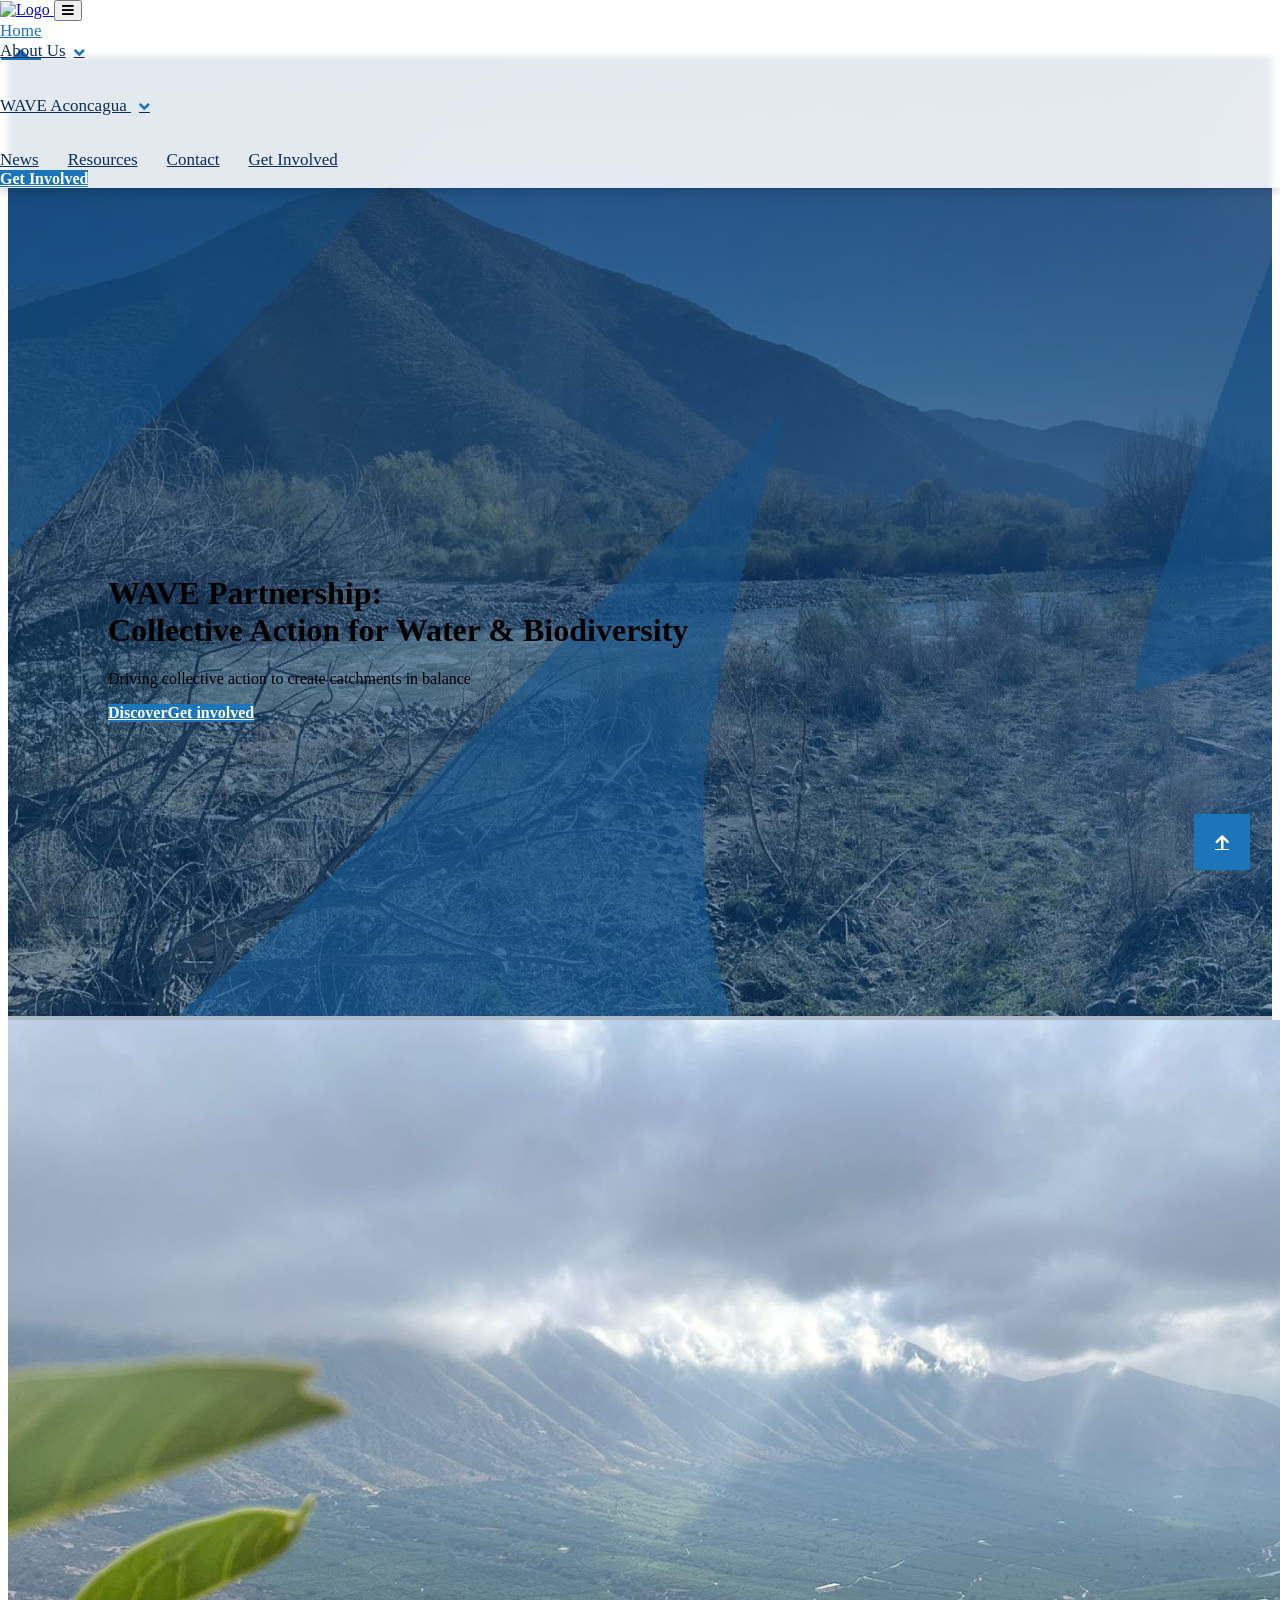
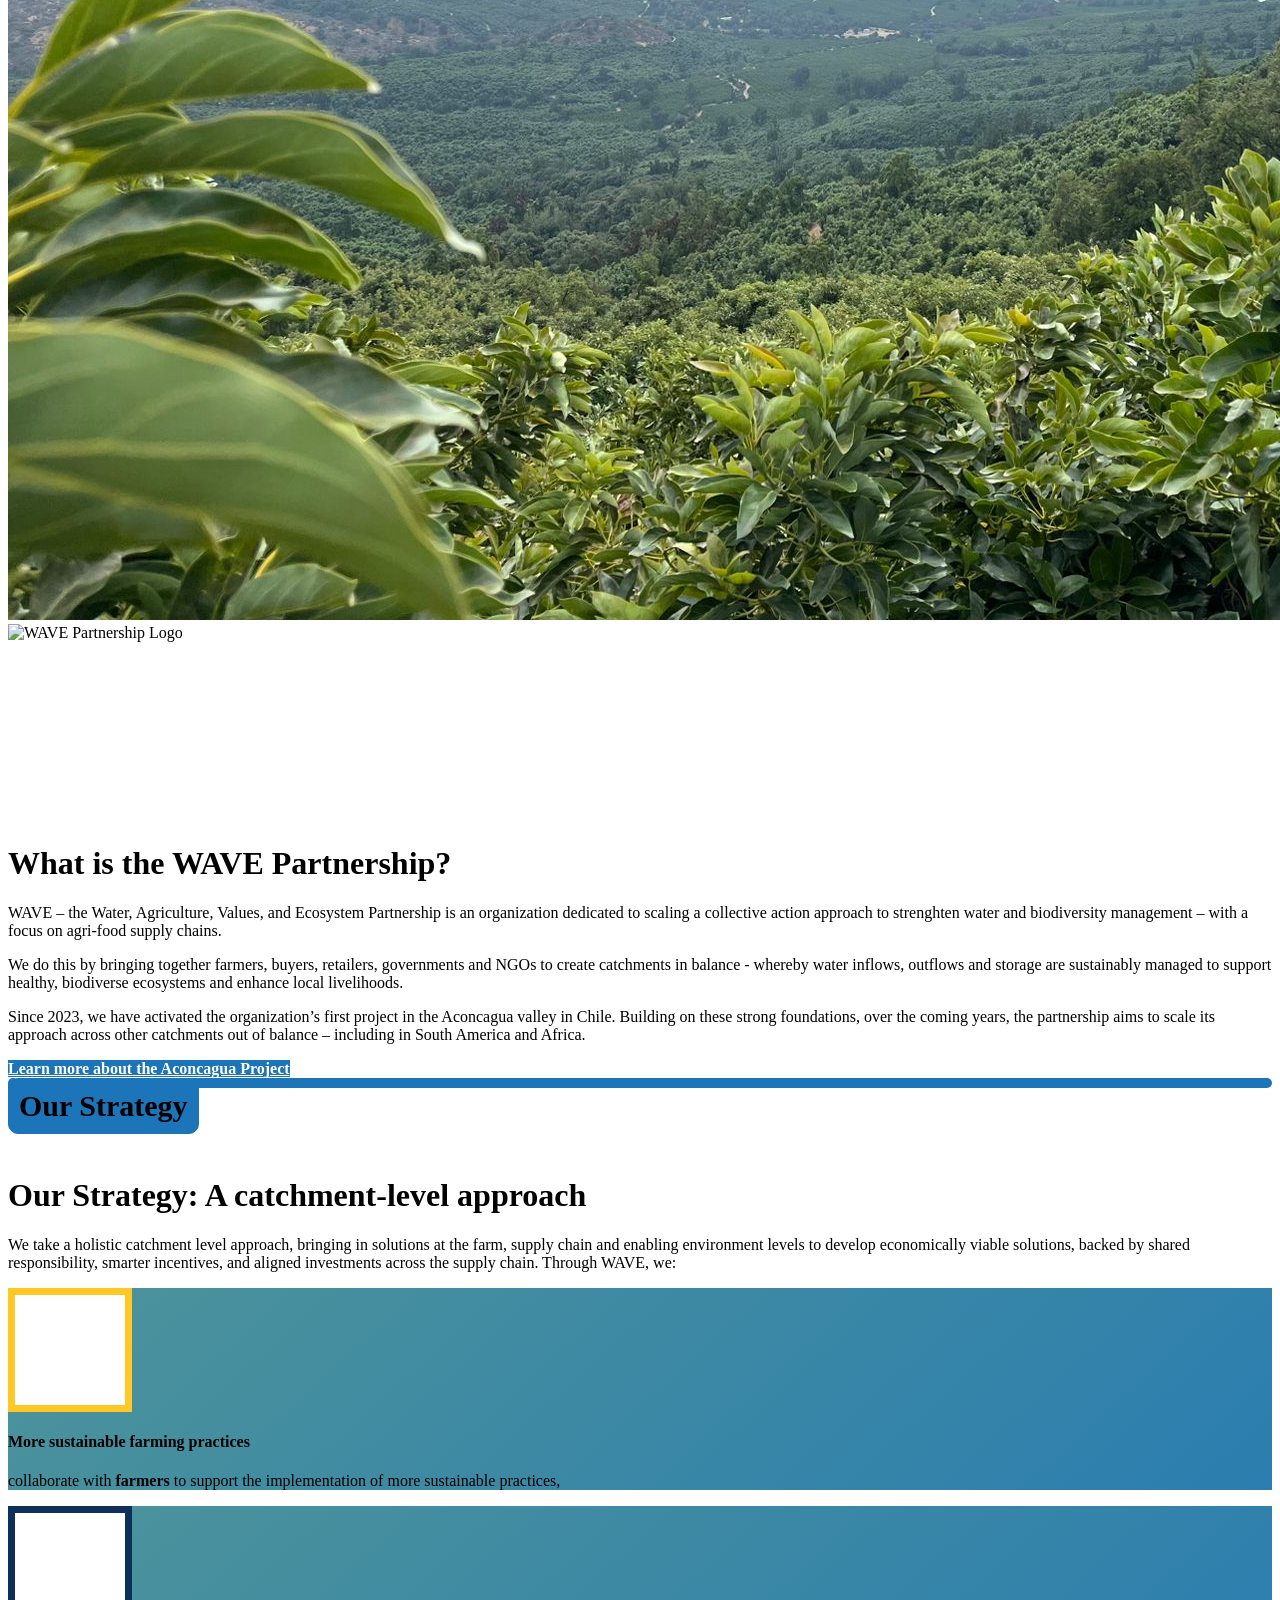
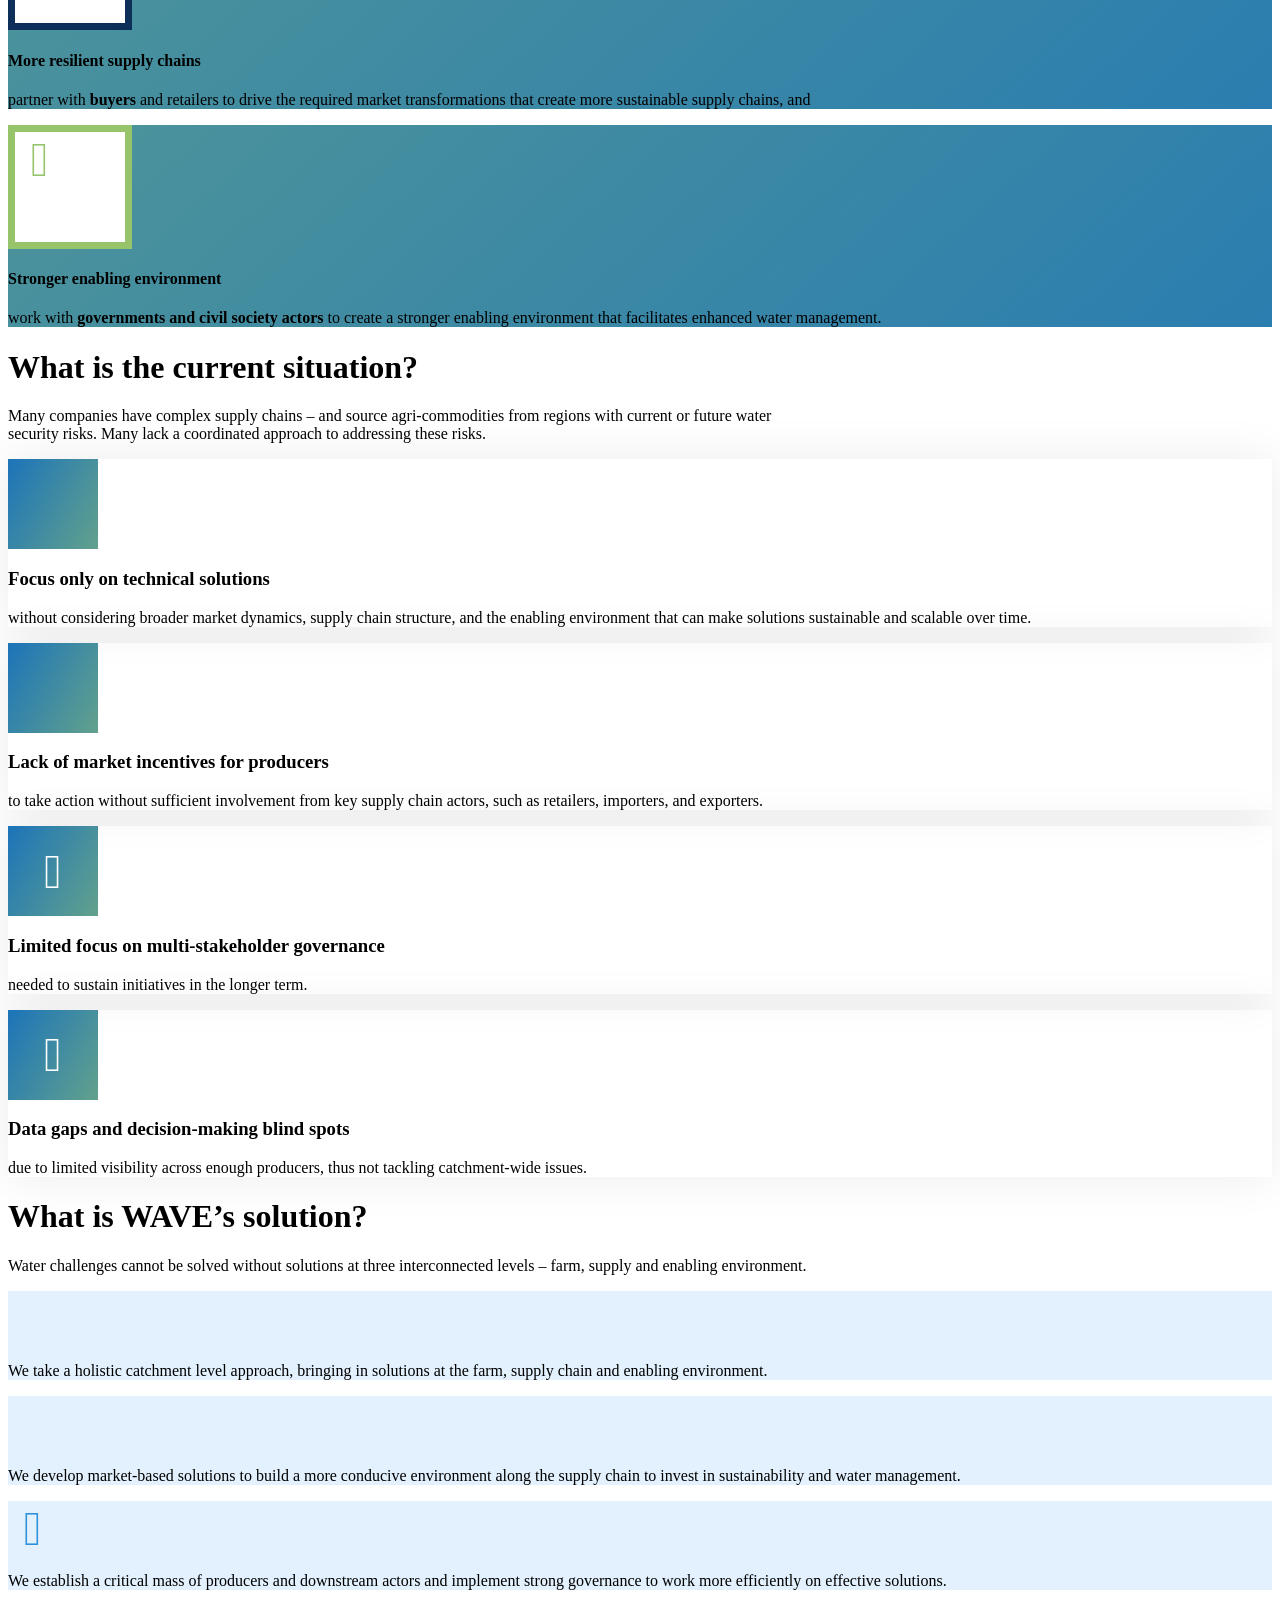
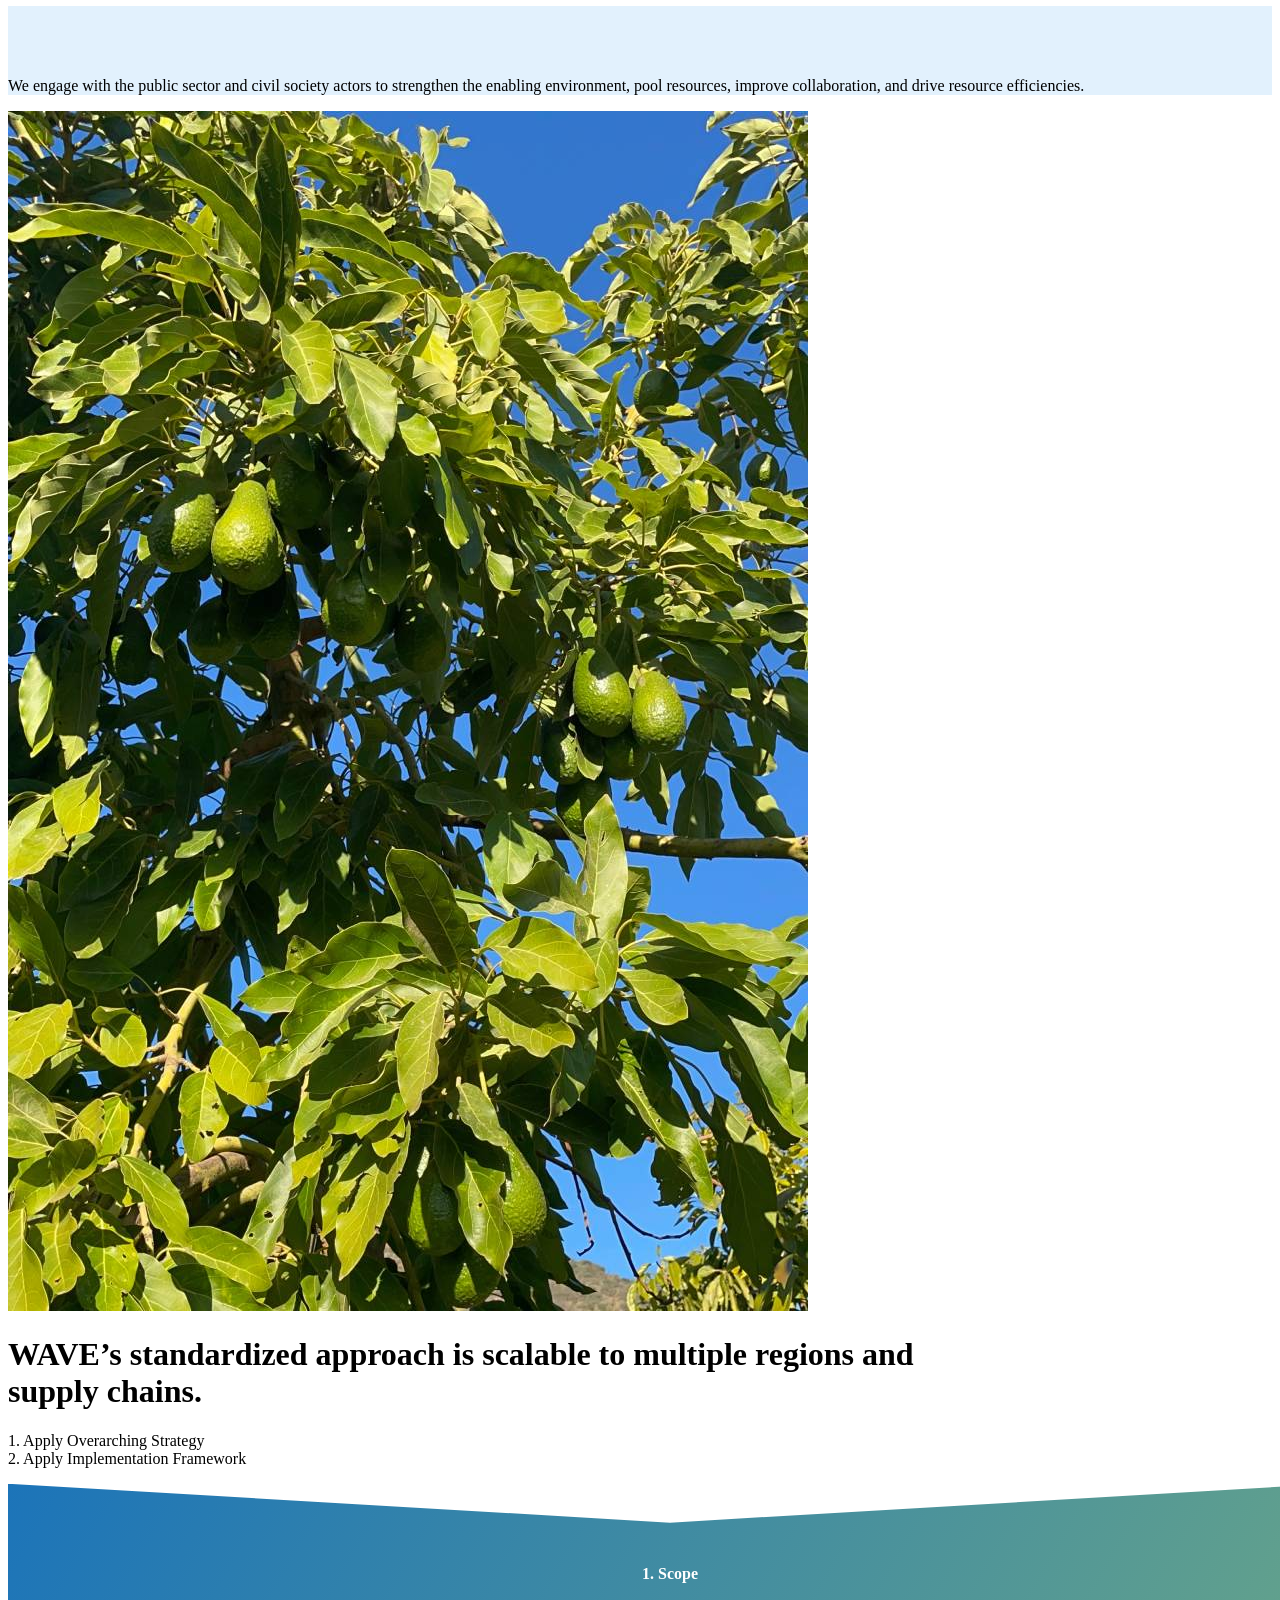
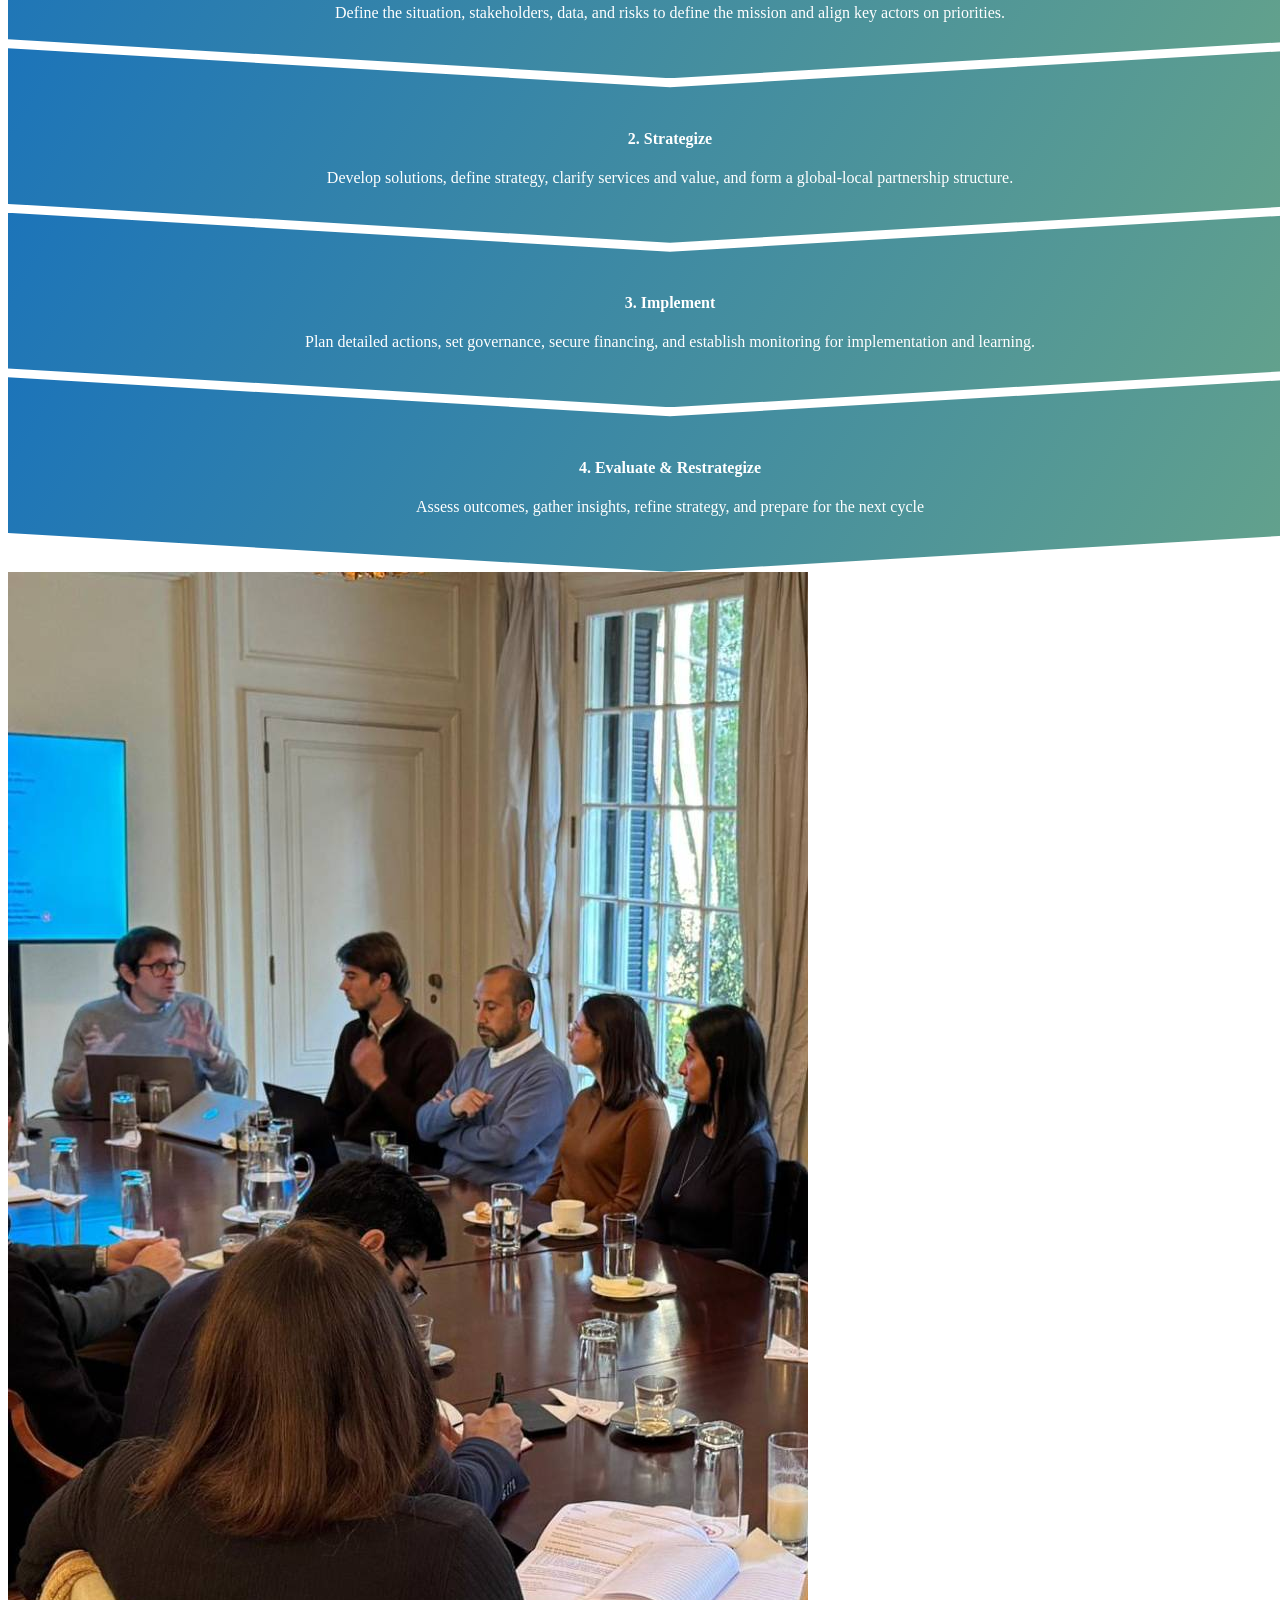
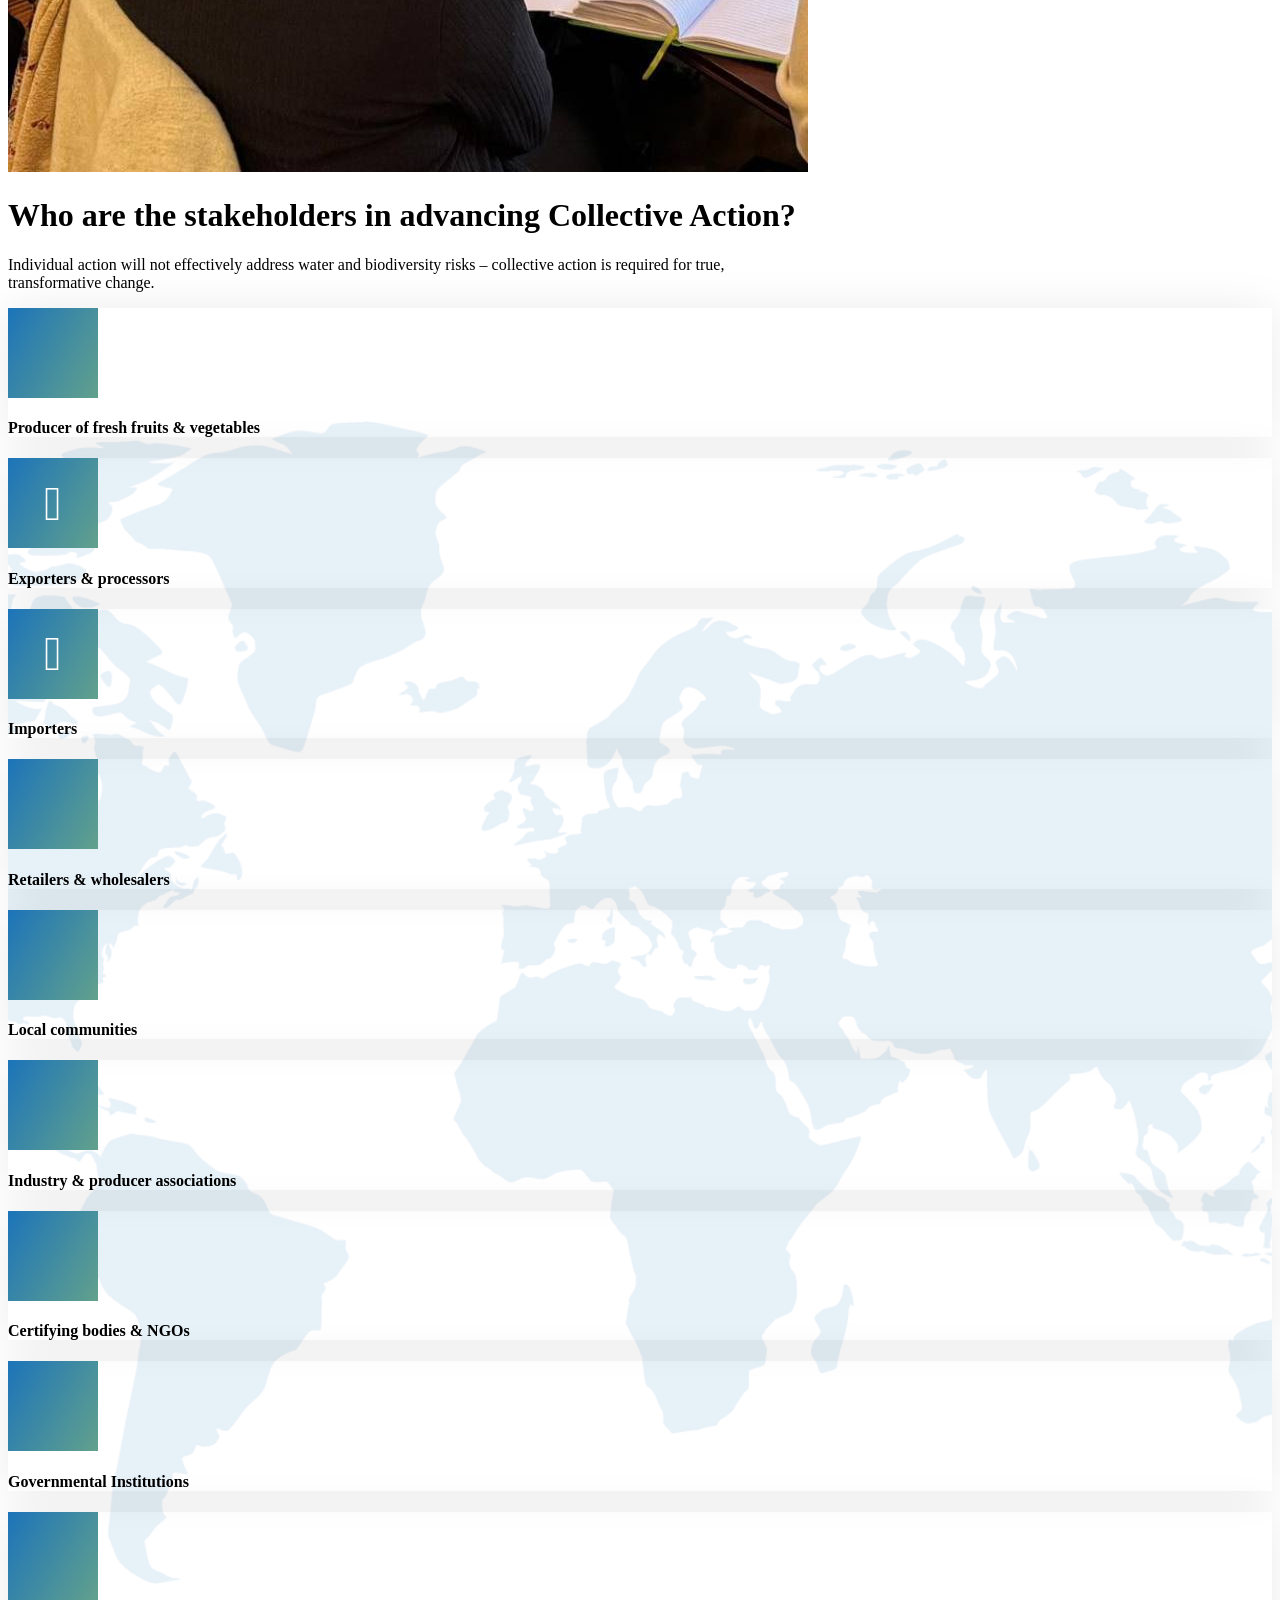
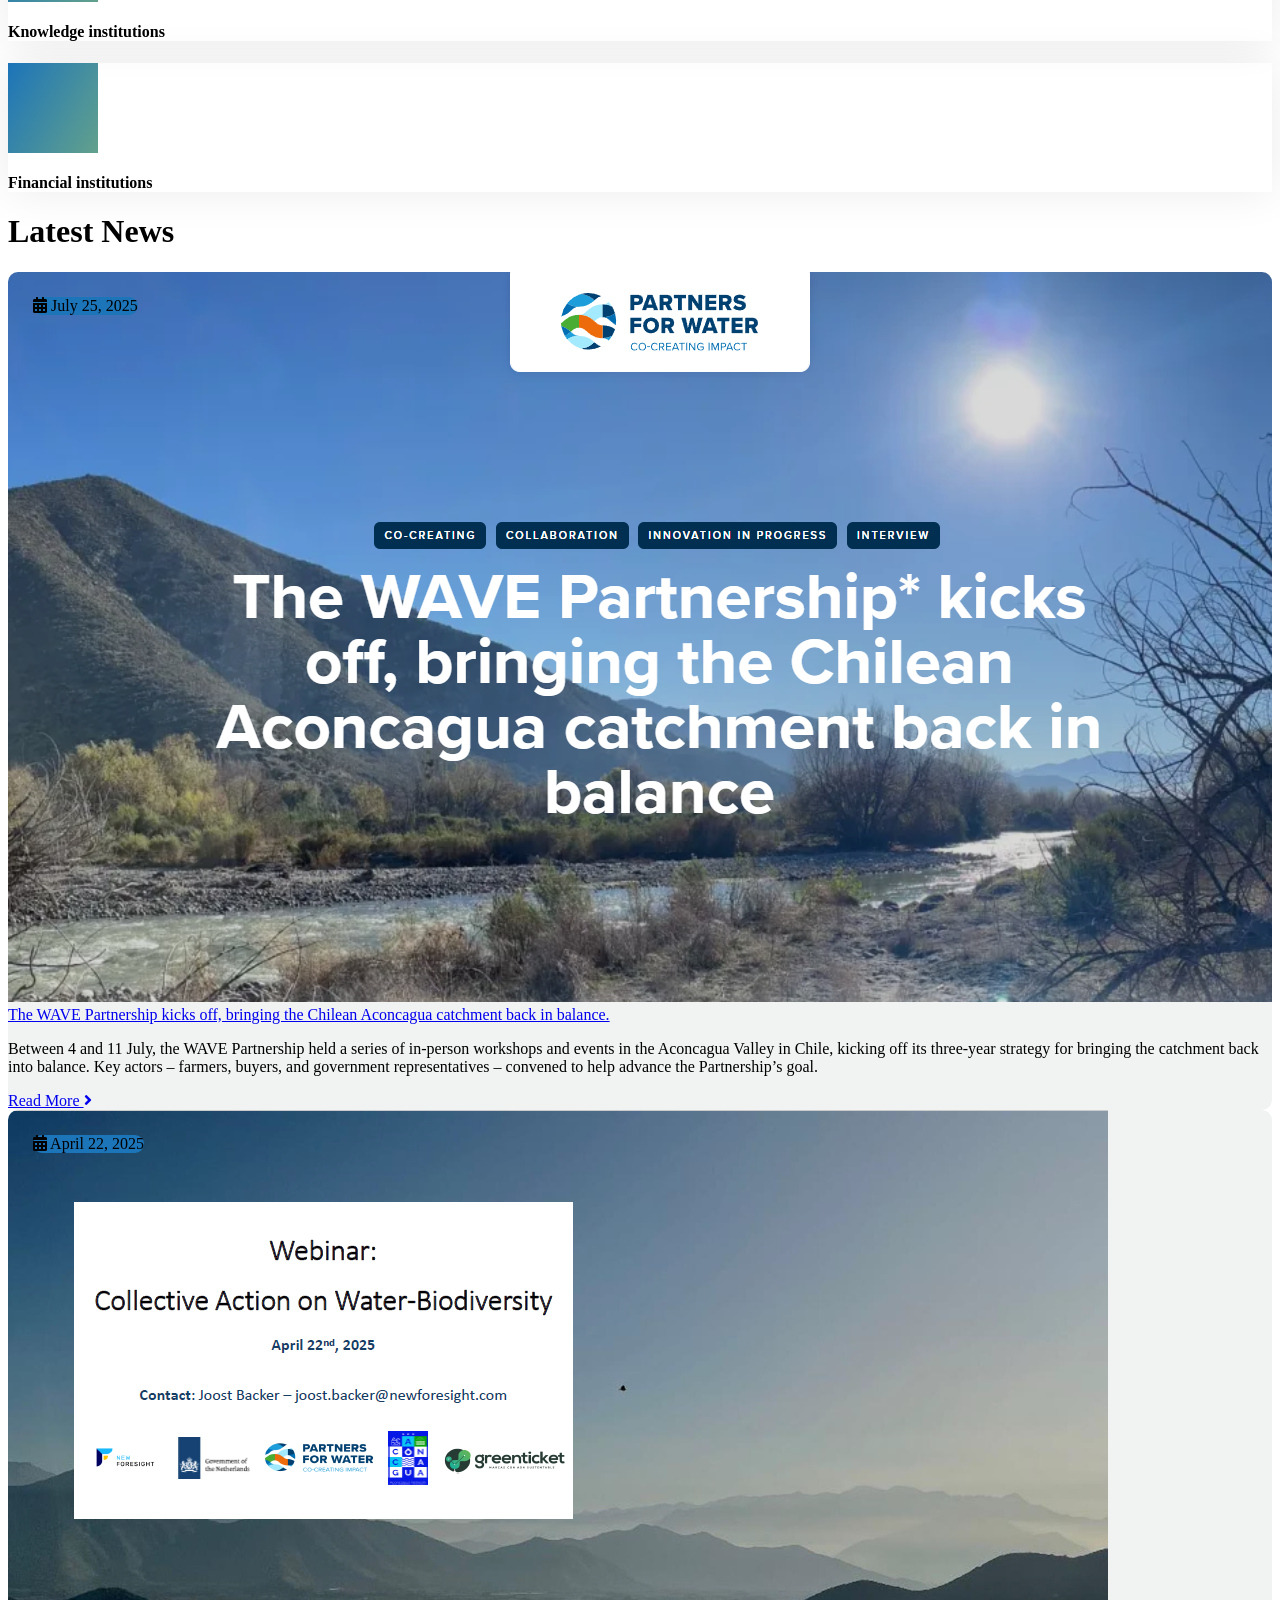
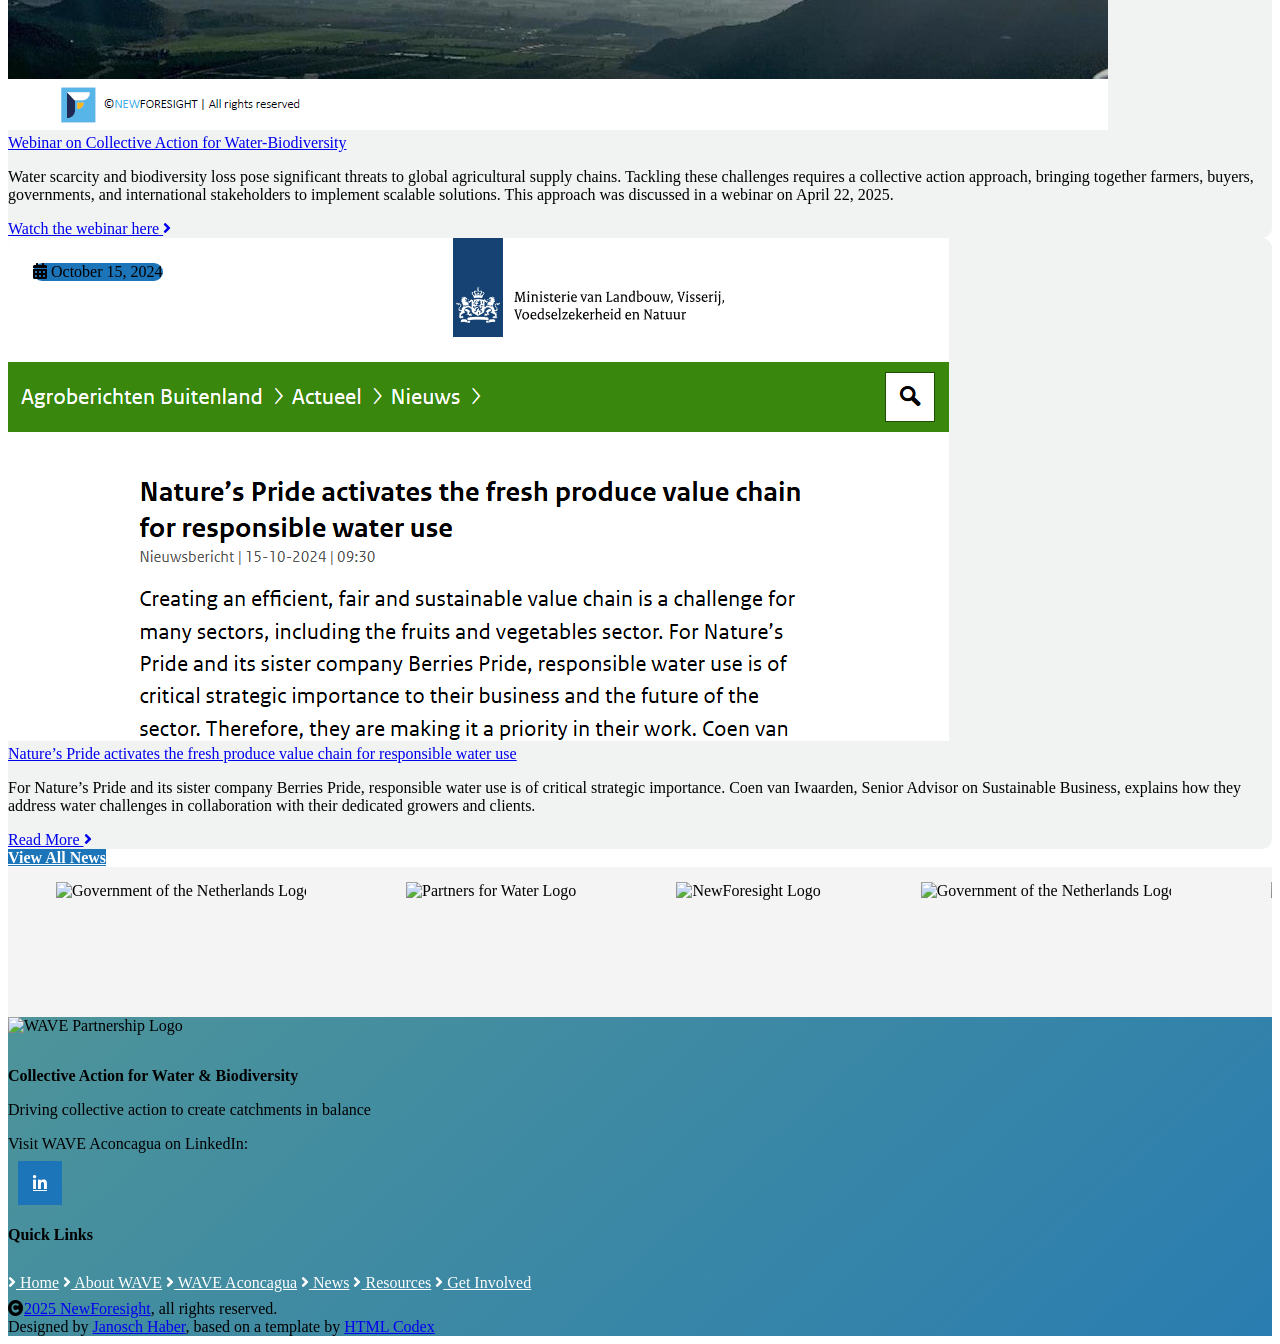
==== commit 2c29bce8: "Removed duplicate sentece index" ====
--- a/index.html
+++ b/index.html
@@ -162,9 +162,6 @@
                             WAVE – the Water, Agriculture, Values, and Ecosystem Partnership is an organization
                             dedicated to scaling a collective action approach to strenghten water and biodiversity
                             management – with a focus on agri-food supply chains.
-                            We do this by bringing together farmers, buyers, retailers, governments, and NGOs to create
-                            catchments in balance - whereby water inflows, outflows, and storage are sustainably managed
-                            to support healthy, biodiverse ecosystems and enhance local livelihoods.
                         </p>
                         <div class="border-top mt-4 pt-4">
                             <p class="mb-4">
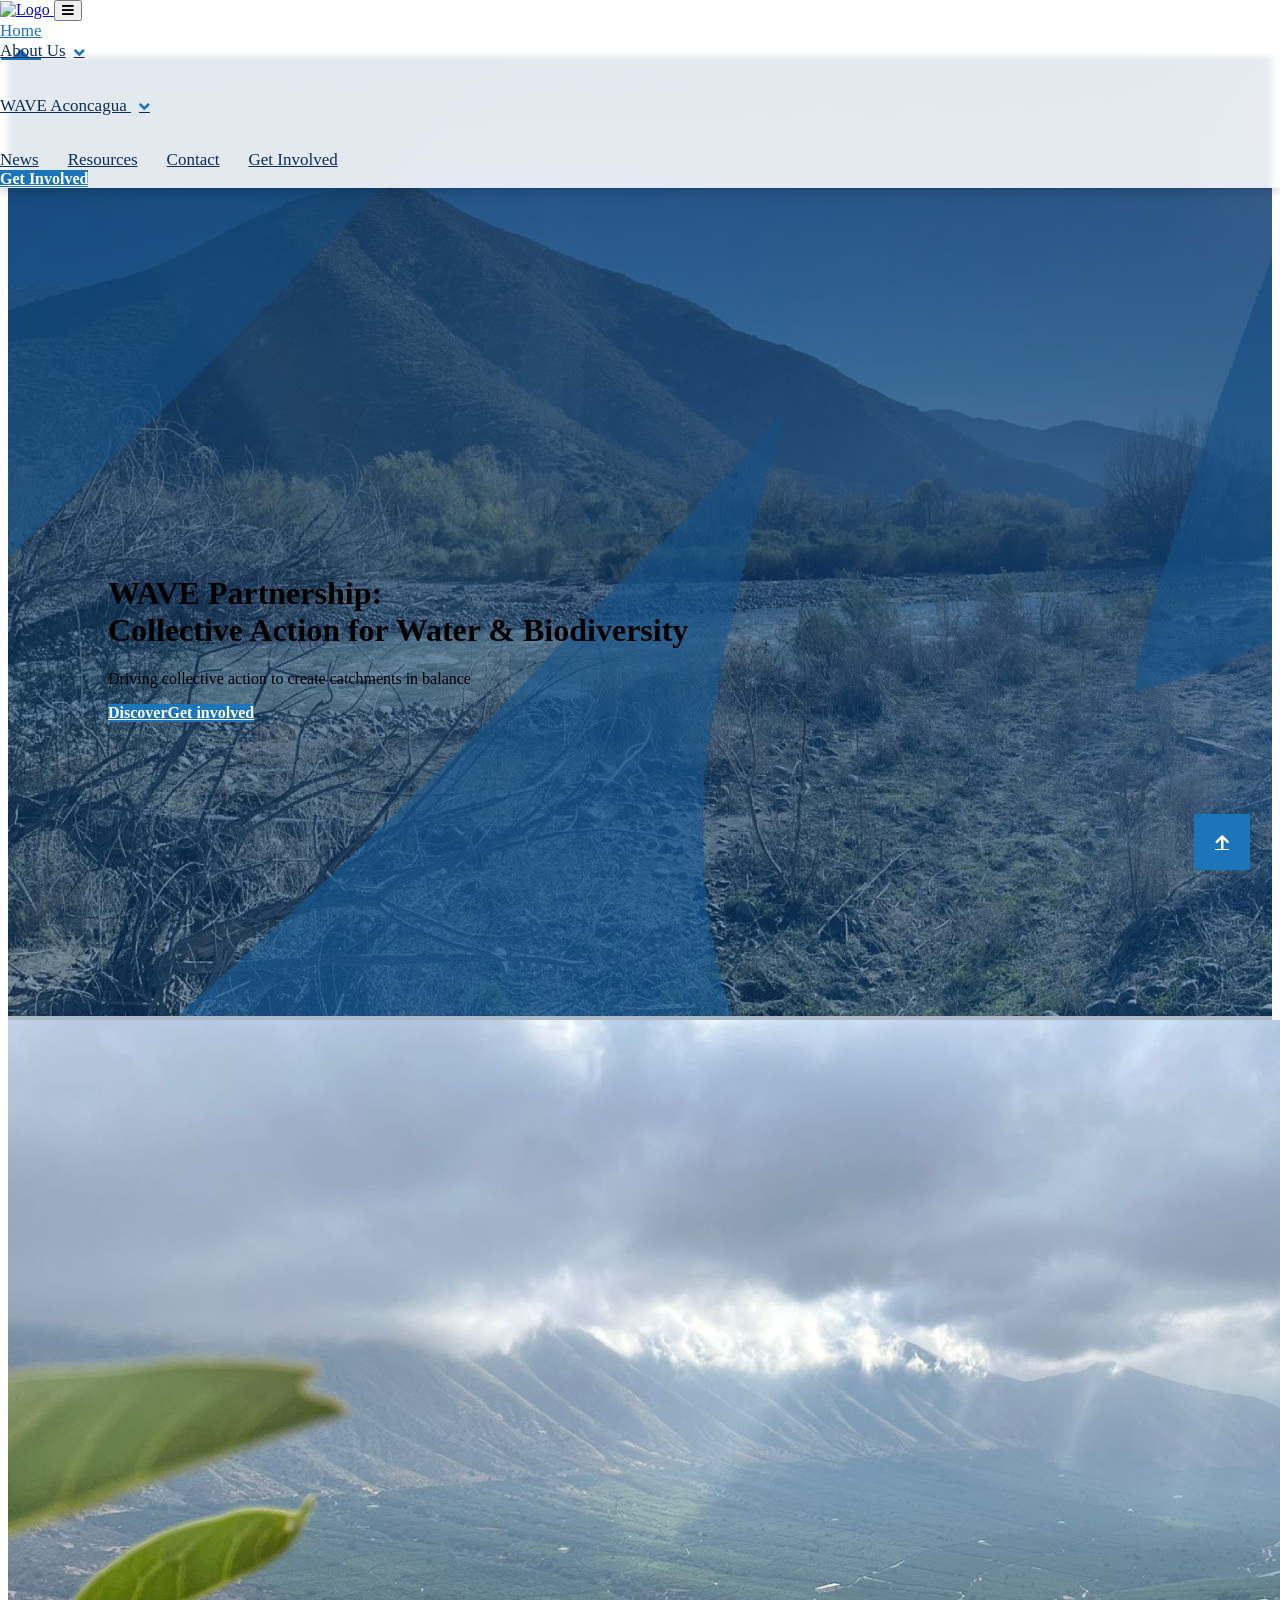
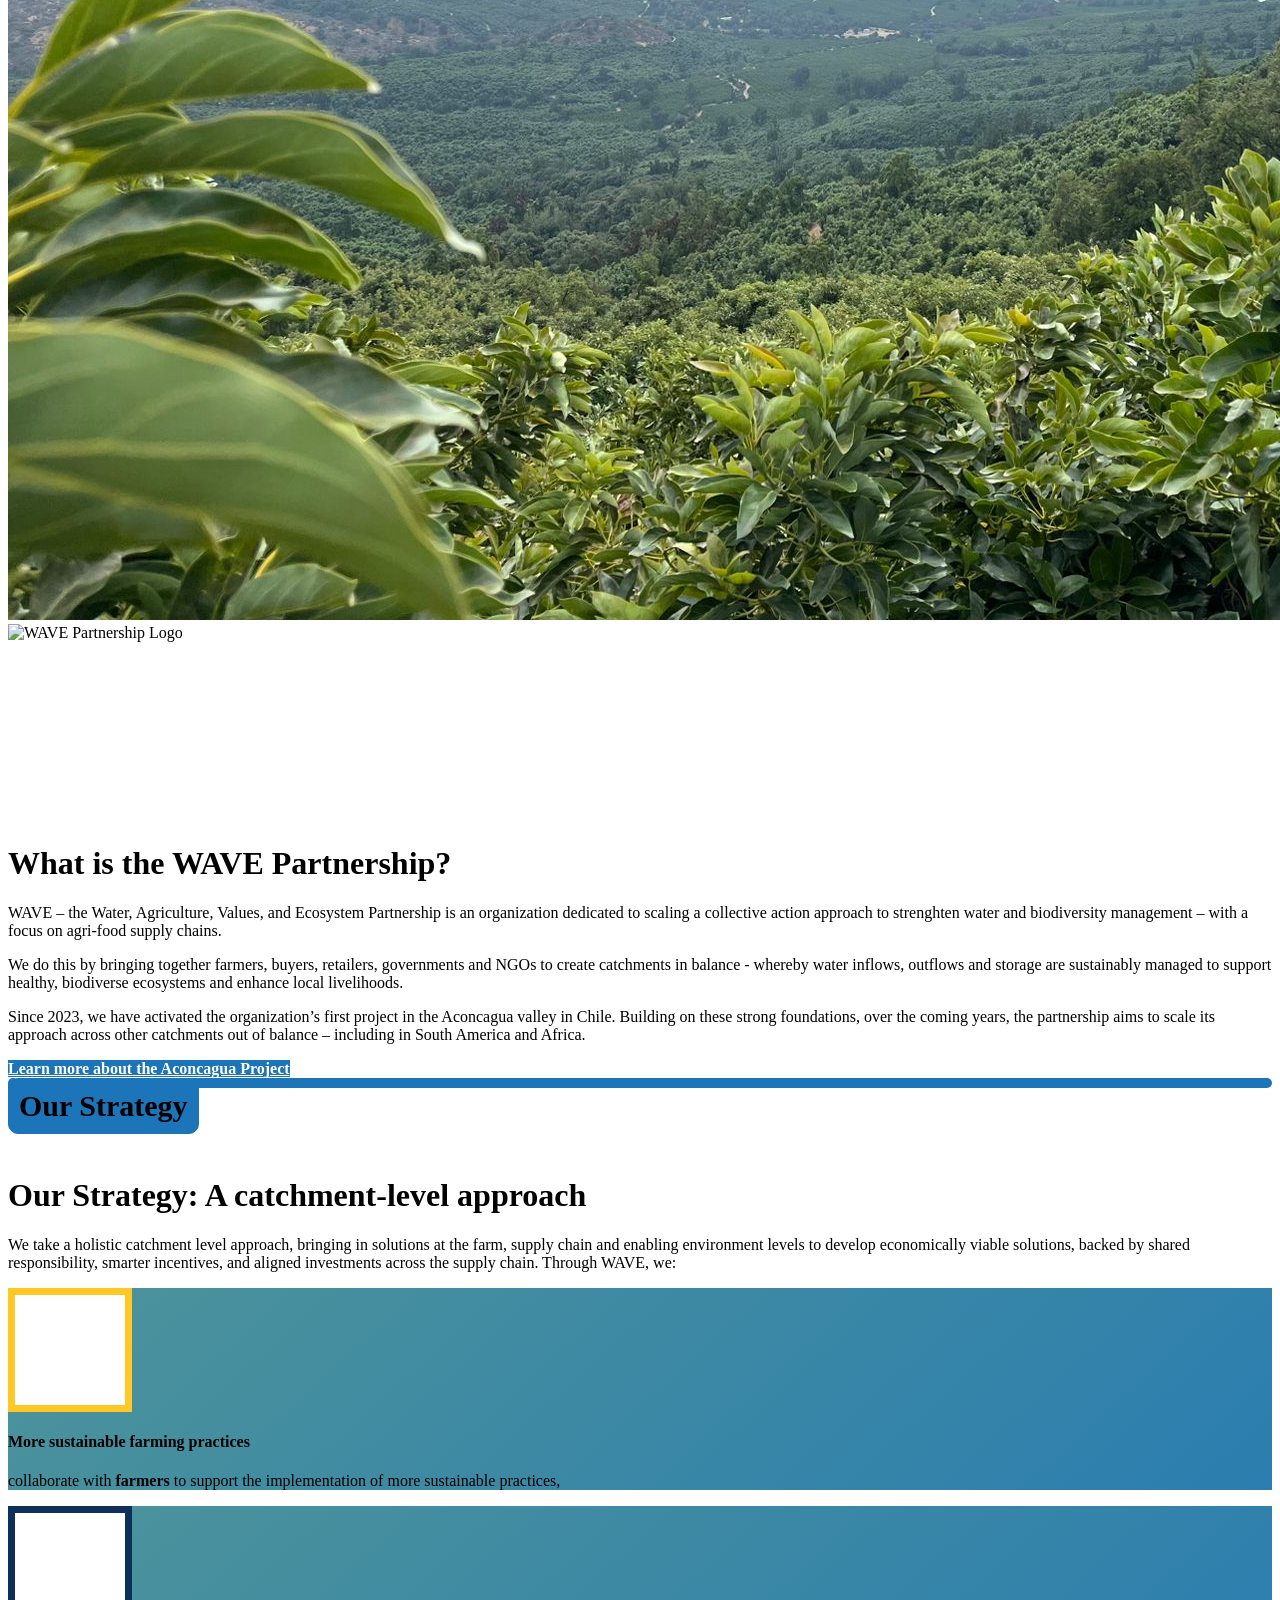
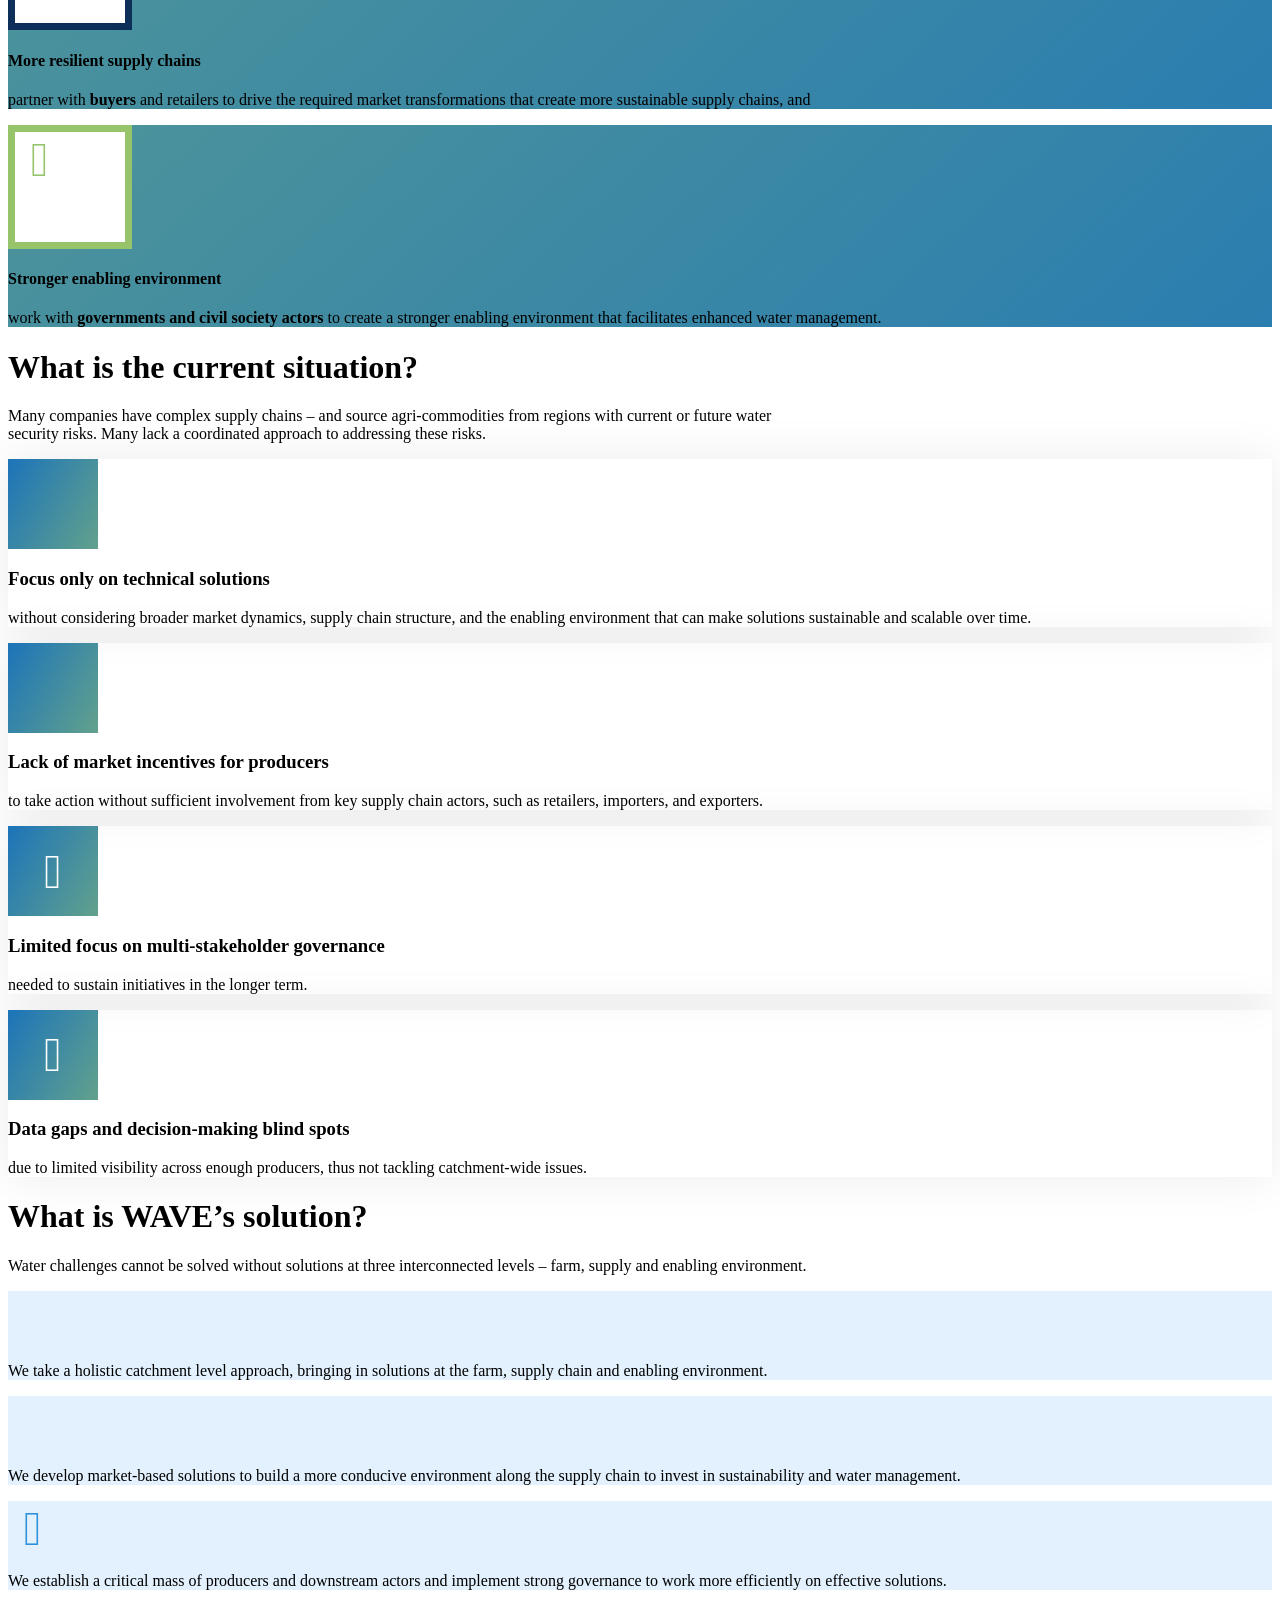
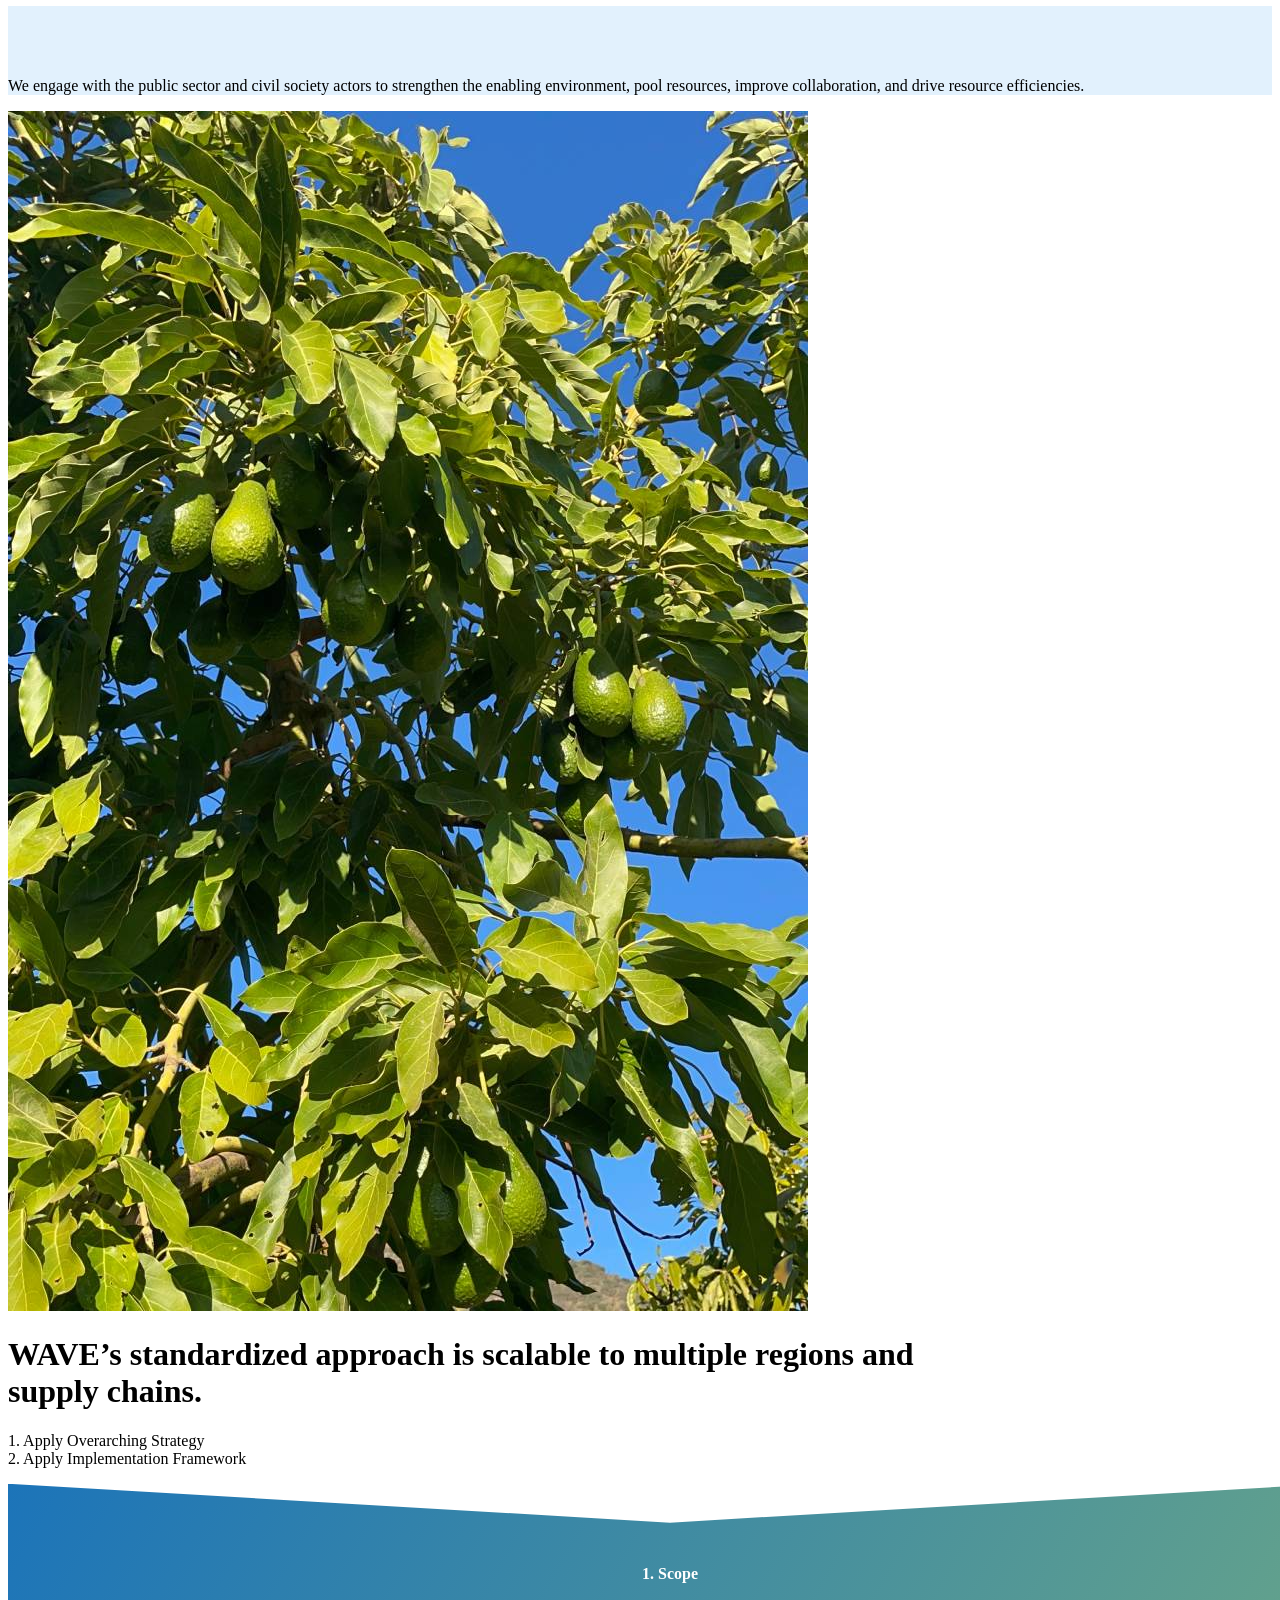
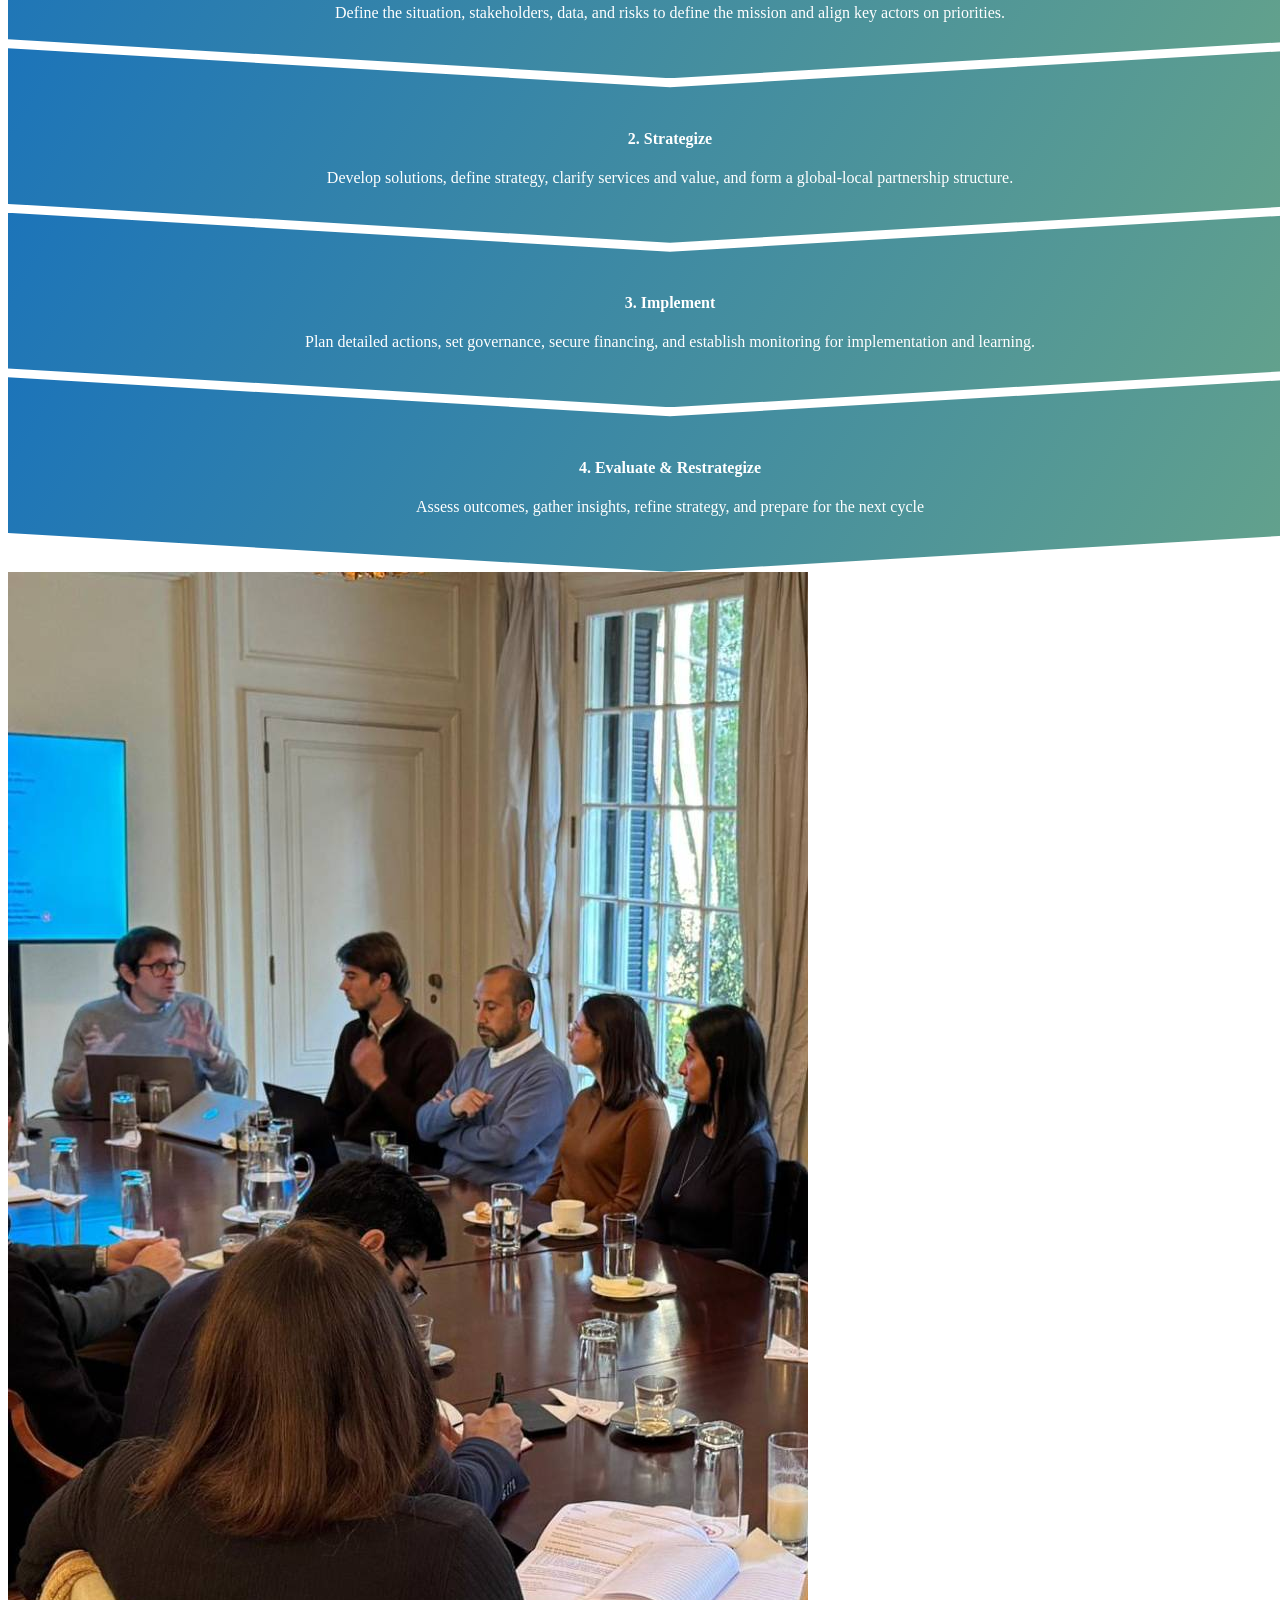
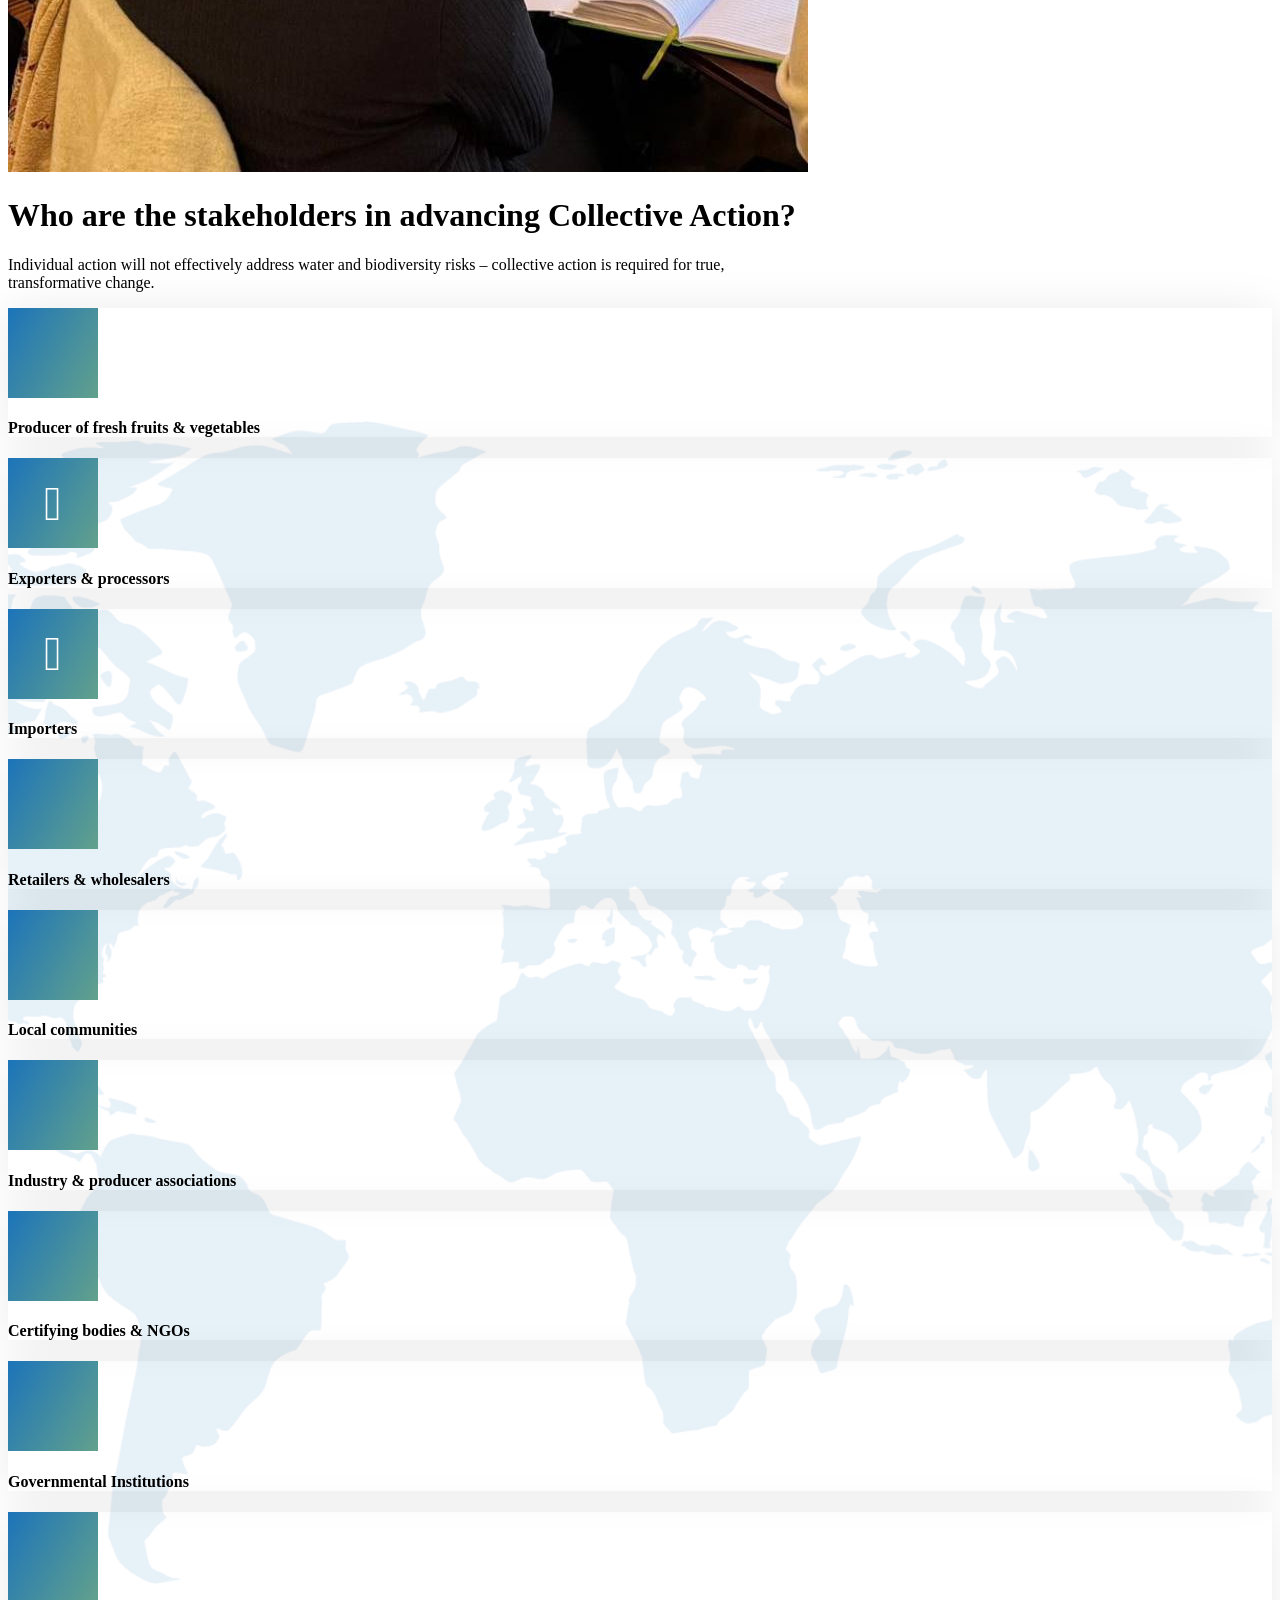
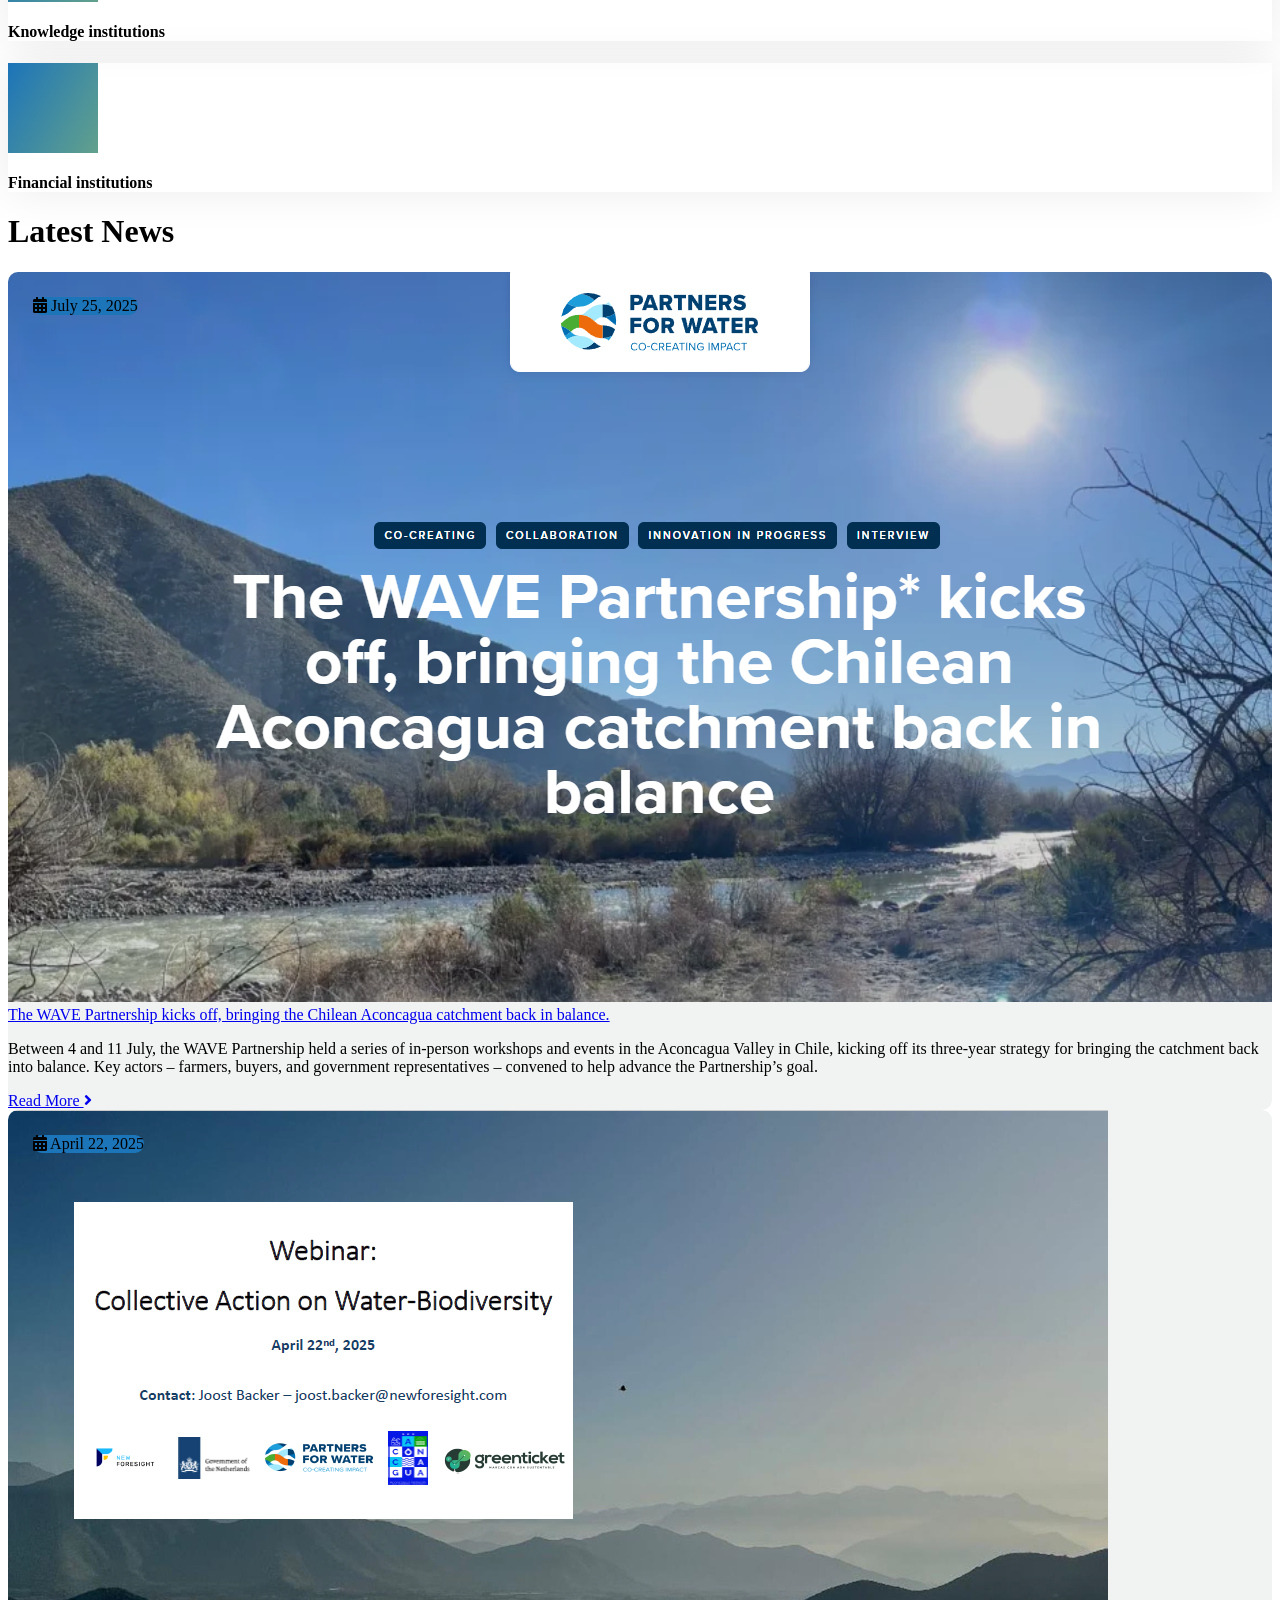
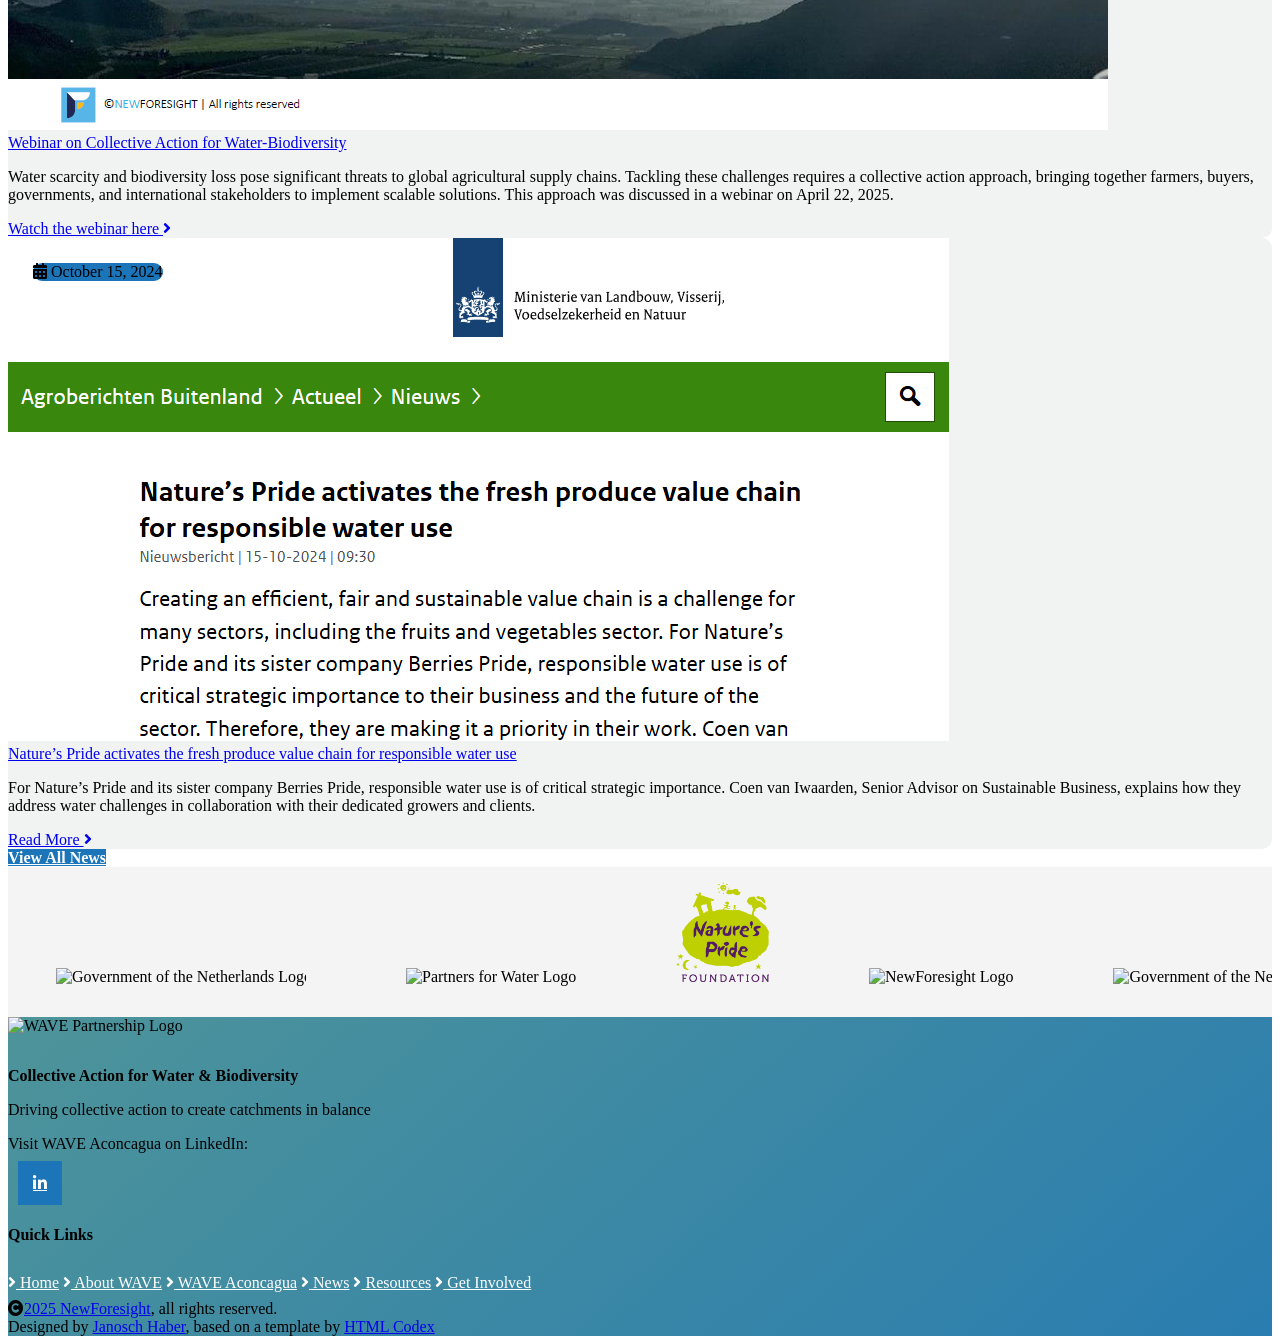
==== commit 64880945: "Update NP Logo" ====
--- a/index.html
+++ b/index.html
@@ -703,15 +703,19 @@
         <div class="photobanner">
             <img src="img/logos/nl_gov_logo.png" alt="Government of the Netherlands Logo">
             <img src="img/logos/partners_for_water_logo.png" alt="Partners for Water Logo">
+            <img src="img/logos/natures_pride_foundation_logo.png" alt="Nature's Pride Foundation Logo">
             <img src="img/logos/newforesight_logo.png" alt="NewForesight Logo">
             <img src="img/logos/nl_gov_logo.png" alt="Government of the Netherlands Logo">
             <img src="img/logos/partners_for_water_logo.png" alt="Partners for Water Logo">
+            <img src="img/logos/natures_pride_foundation_logo.png" alt="Nature's Pride Foundation Logo">
             <img src="img/logos/newforesight_logo.png" alt="NewForesight Logo">
             <img src="img/logos/nl_gov_logo.png" alt="Government of the Netherlands Logo">
             <img src="img/logos/partners_for_water_logo.png" alt="Partners for Water Logo">
+            <img src="img/logos/natures_pride_foundation_logo.png" alt="Nature's Pride Foundation Logo">
             <img src="img/logos/newforesight_logo.png" alt="NewForesight Logo">
             <img src="img/logos/nl_gov_logo.png" alt="Government of the Netherlands Logo">
             <img src="img/logos/partners_for_water_logo.png" alt="Partners for Water Logo">
+            <img src="img/logos/natures_pride_foundation_logo.png" alt="Nature's Pride Foundation Logo">
             <img src="img/logos/newforesight_logo.png" alt="NewForesight Logo">
         </div>
     </div>
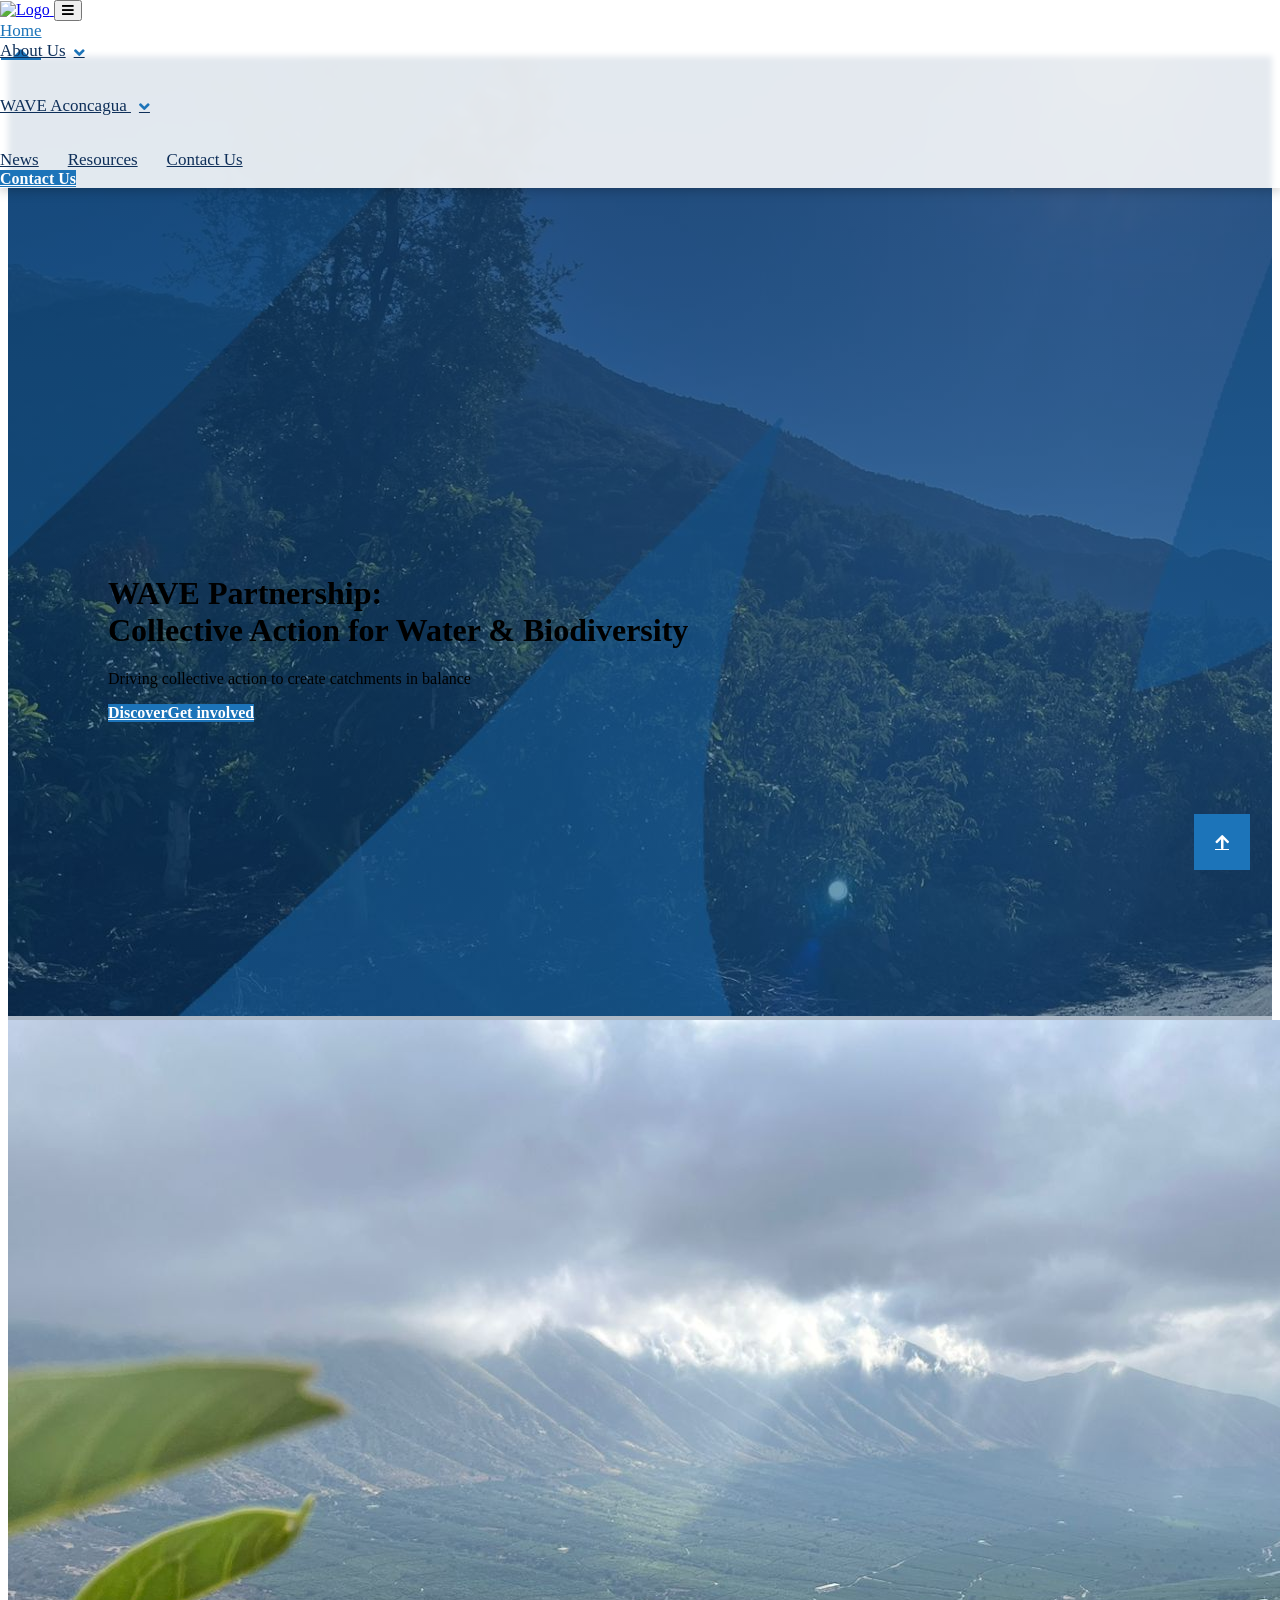
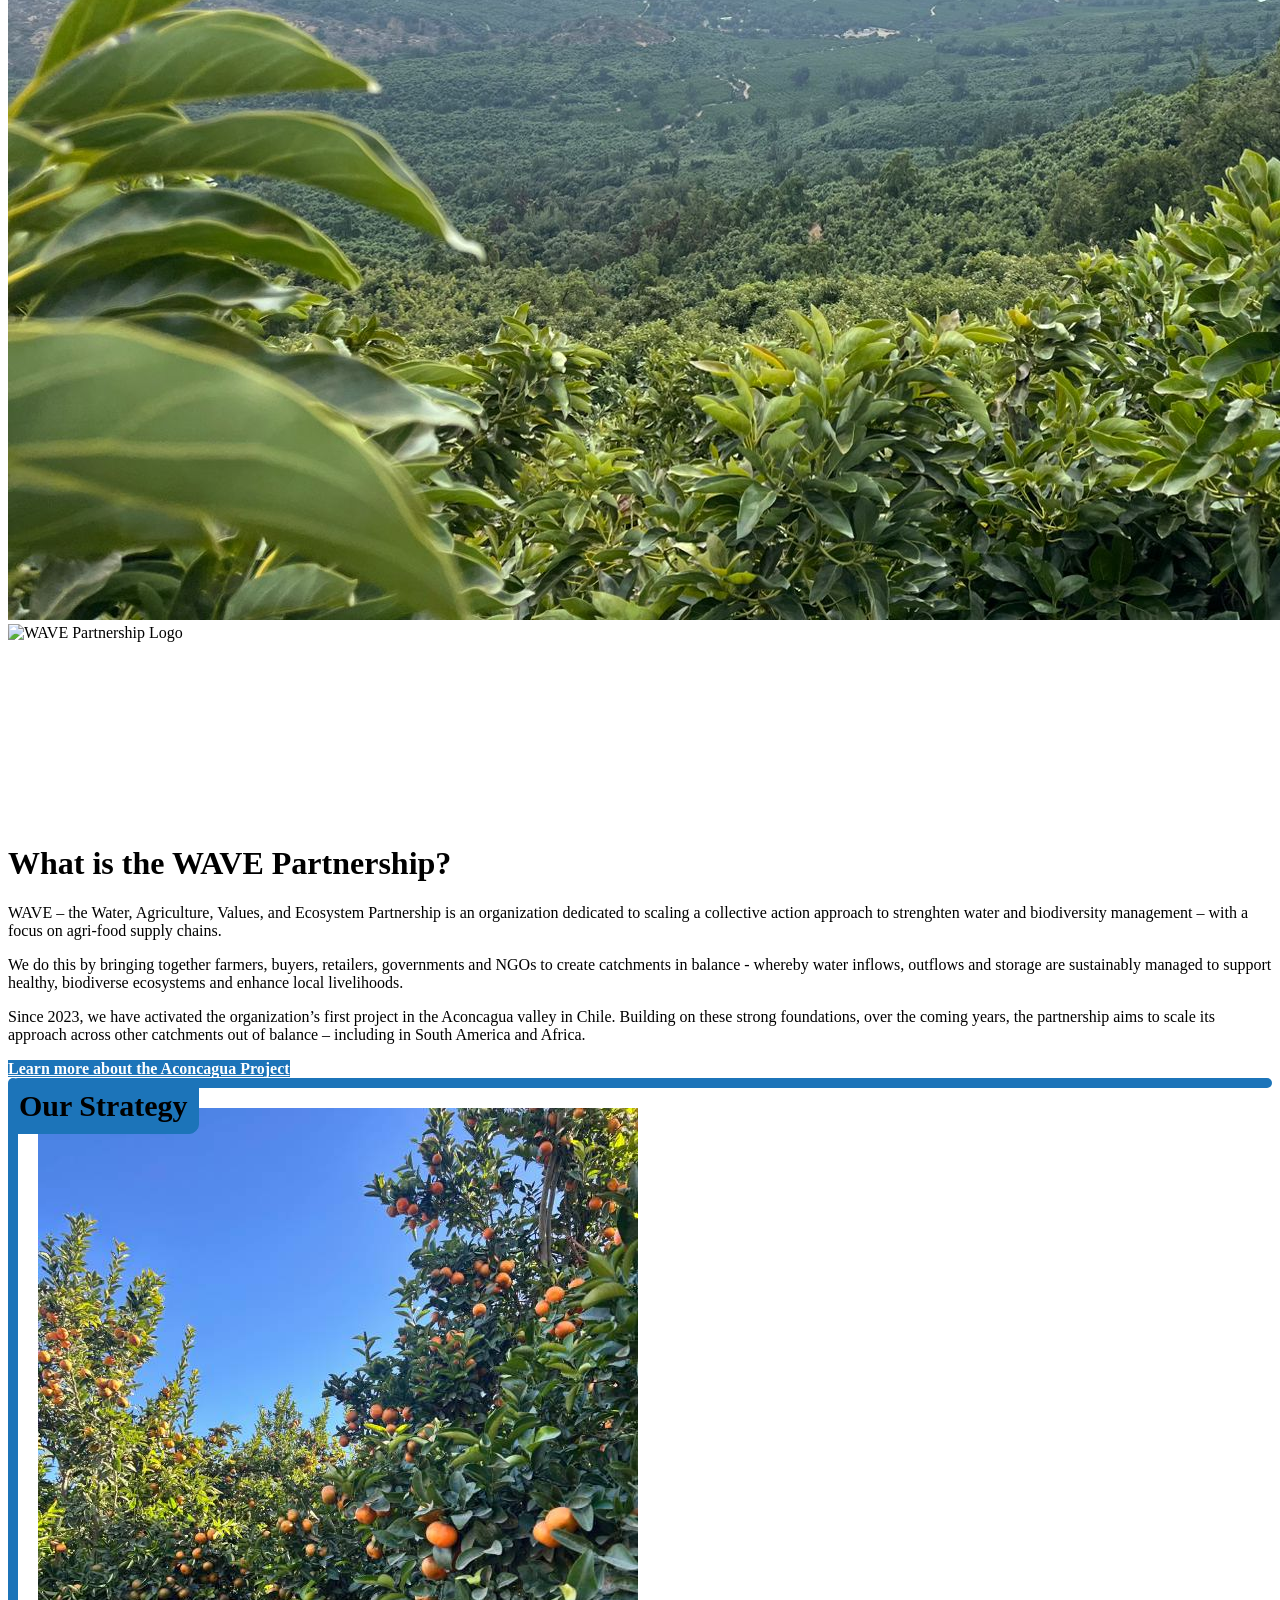
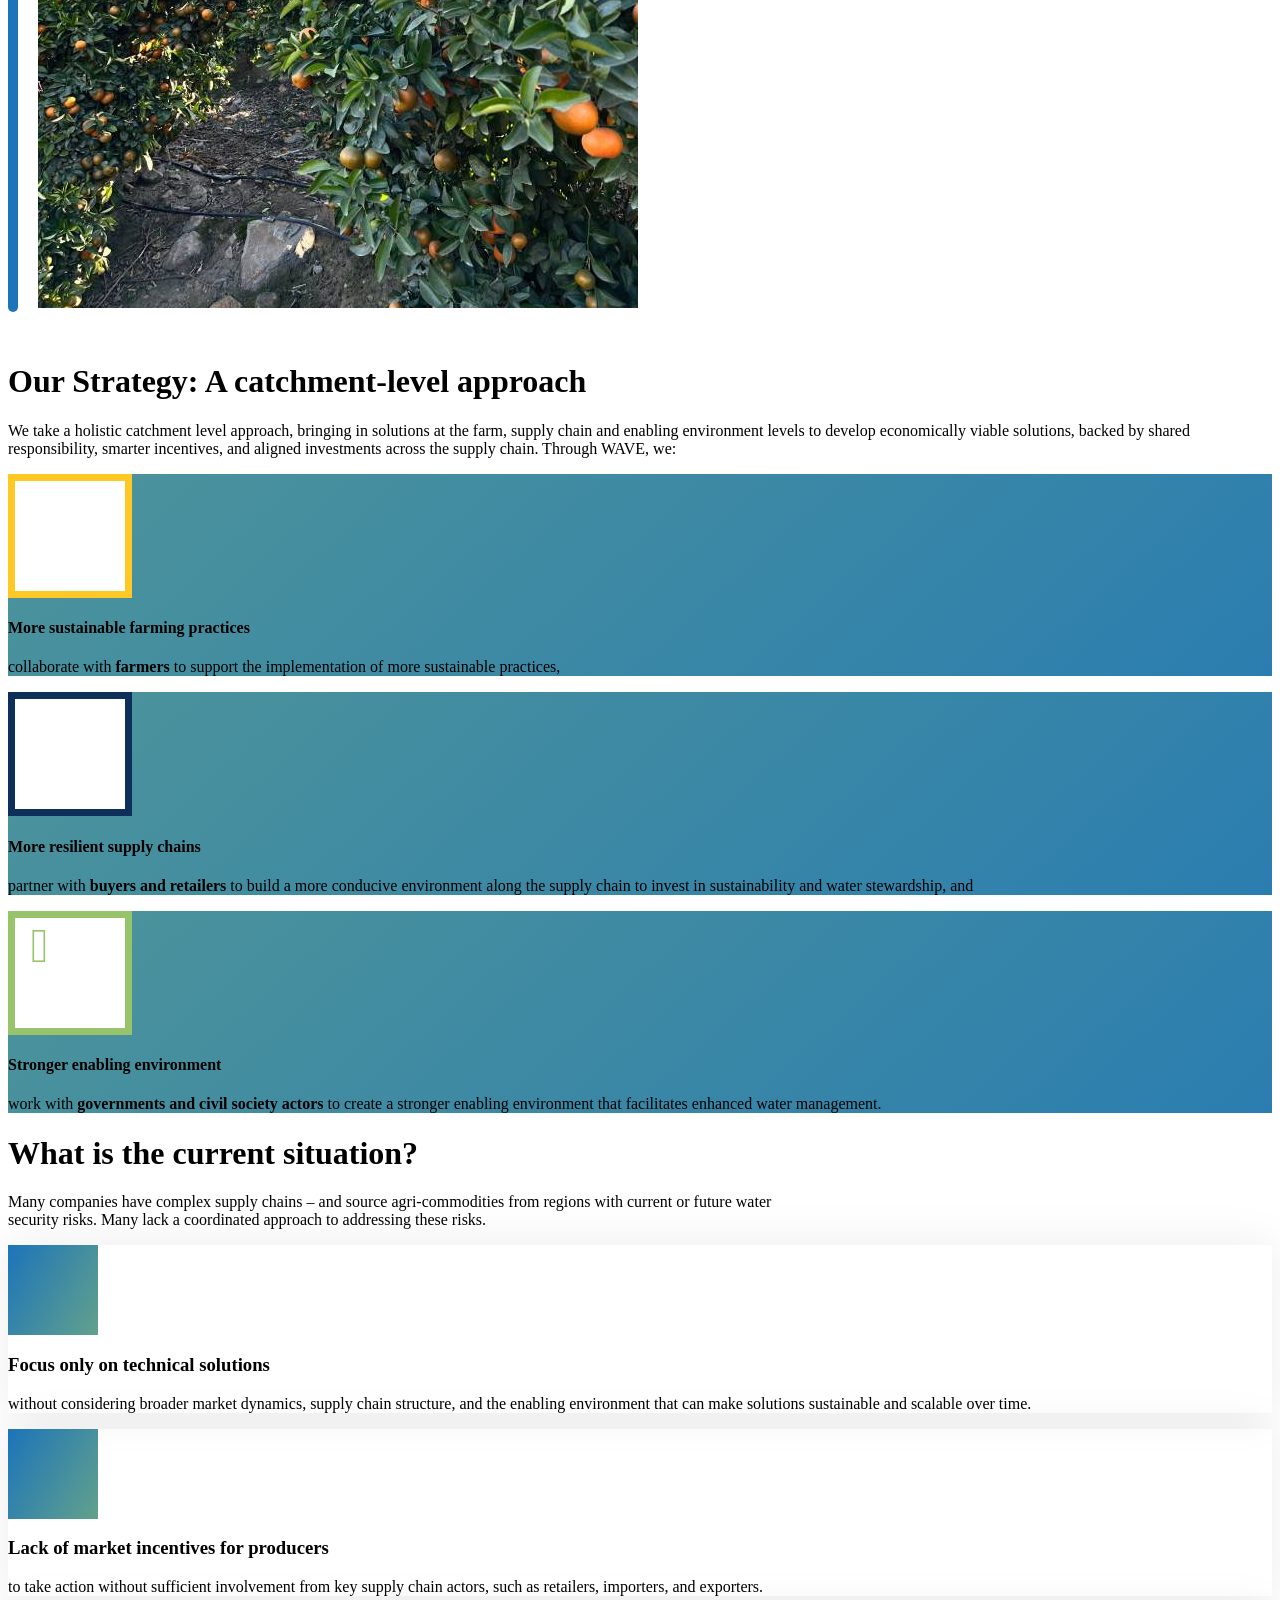
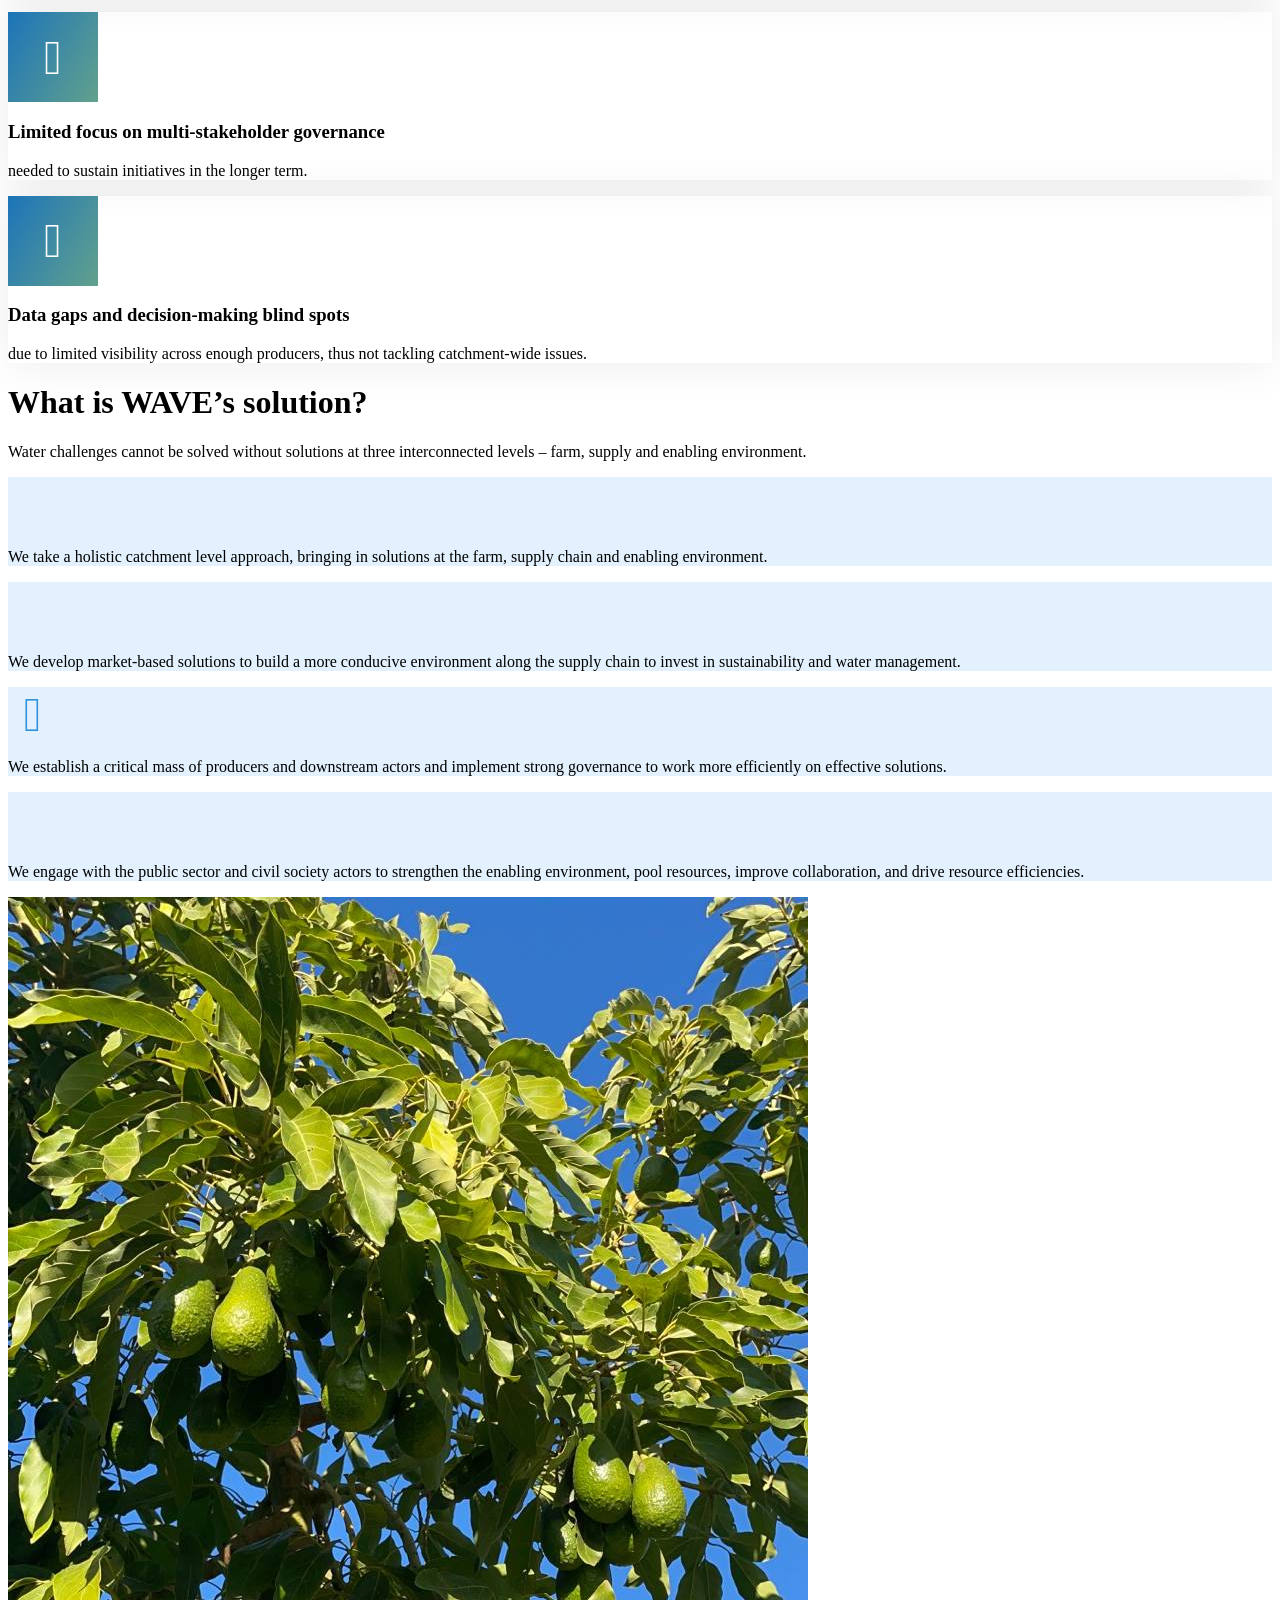
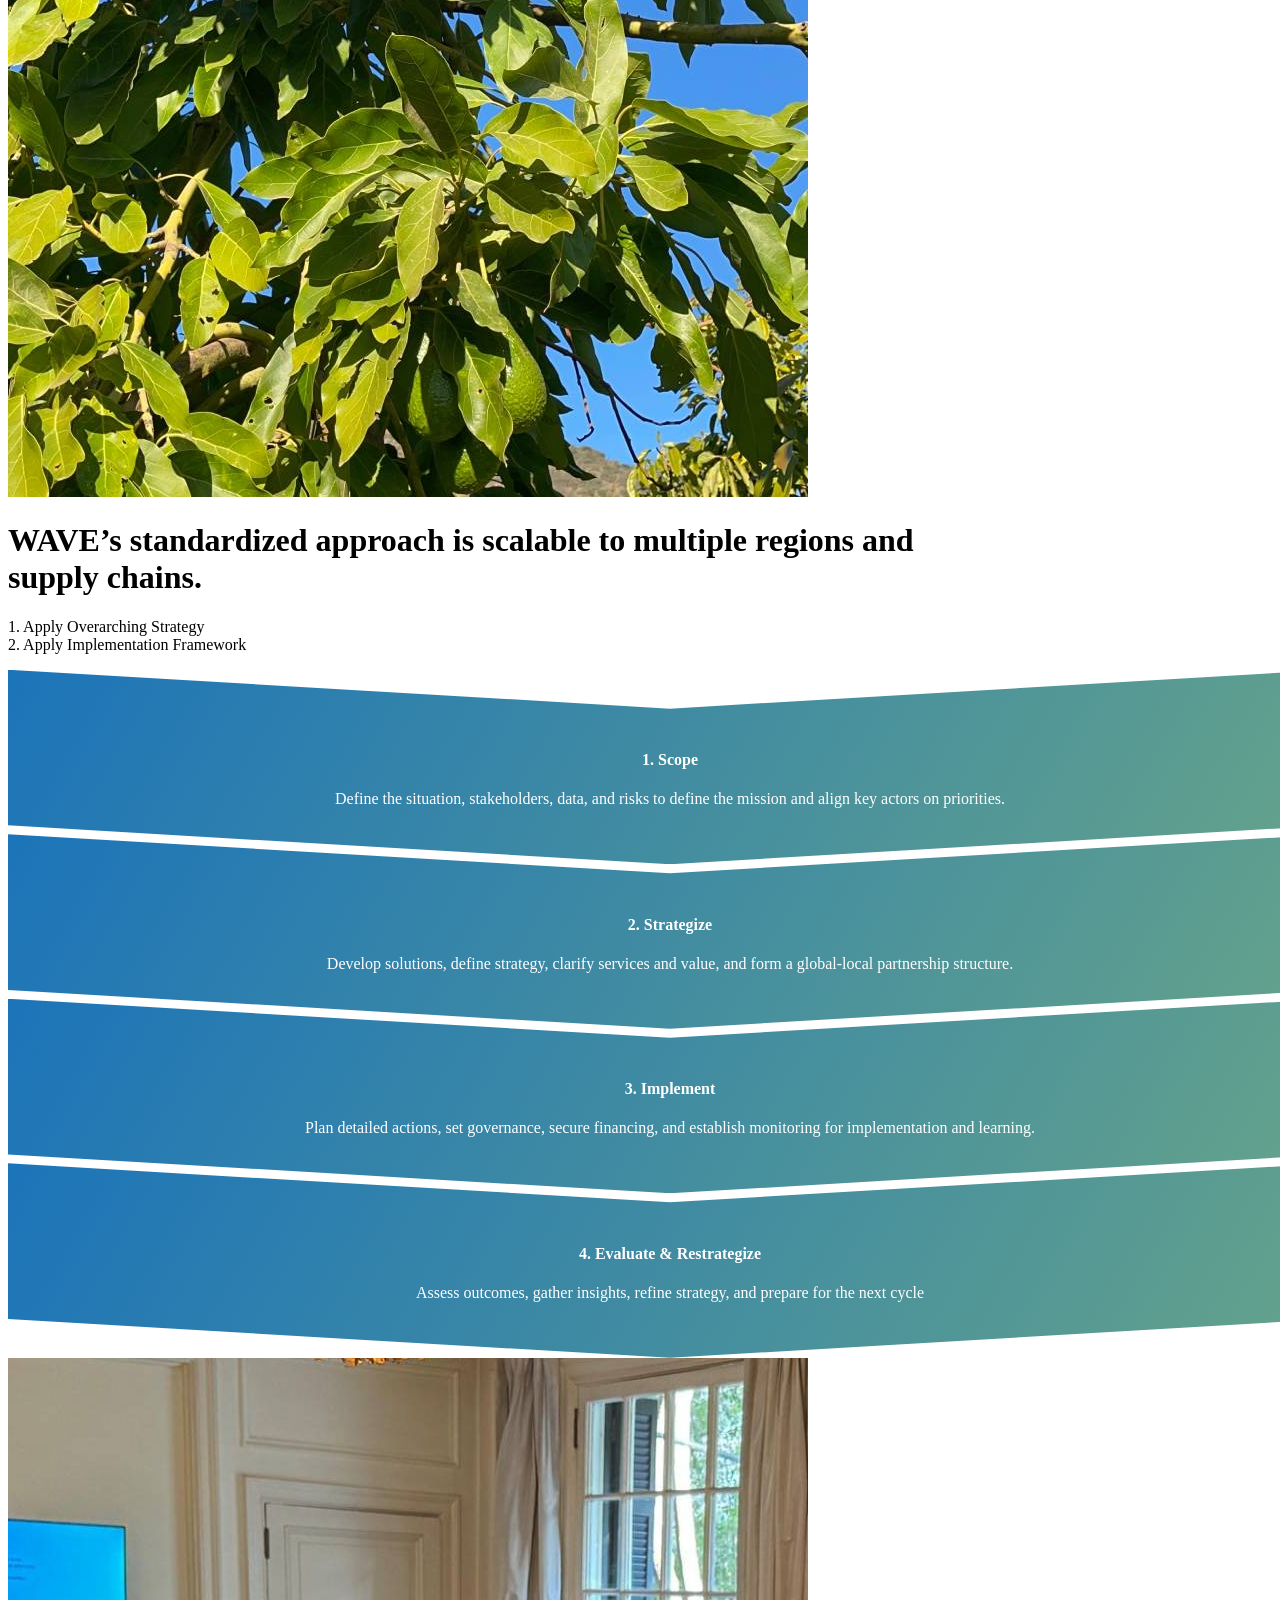
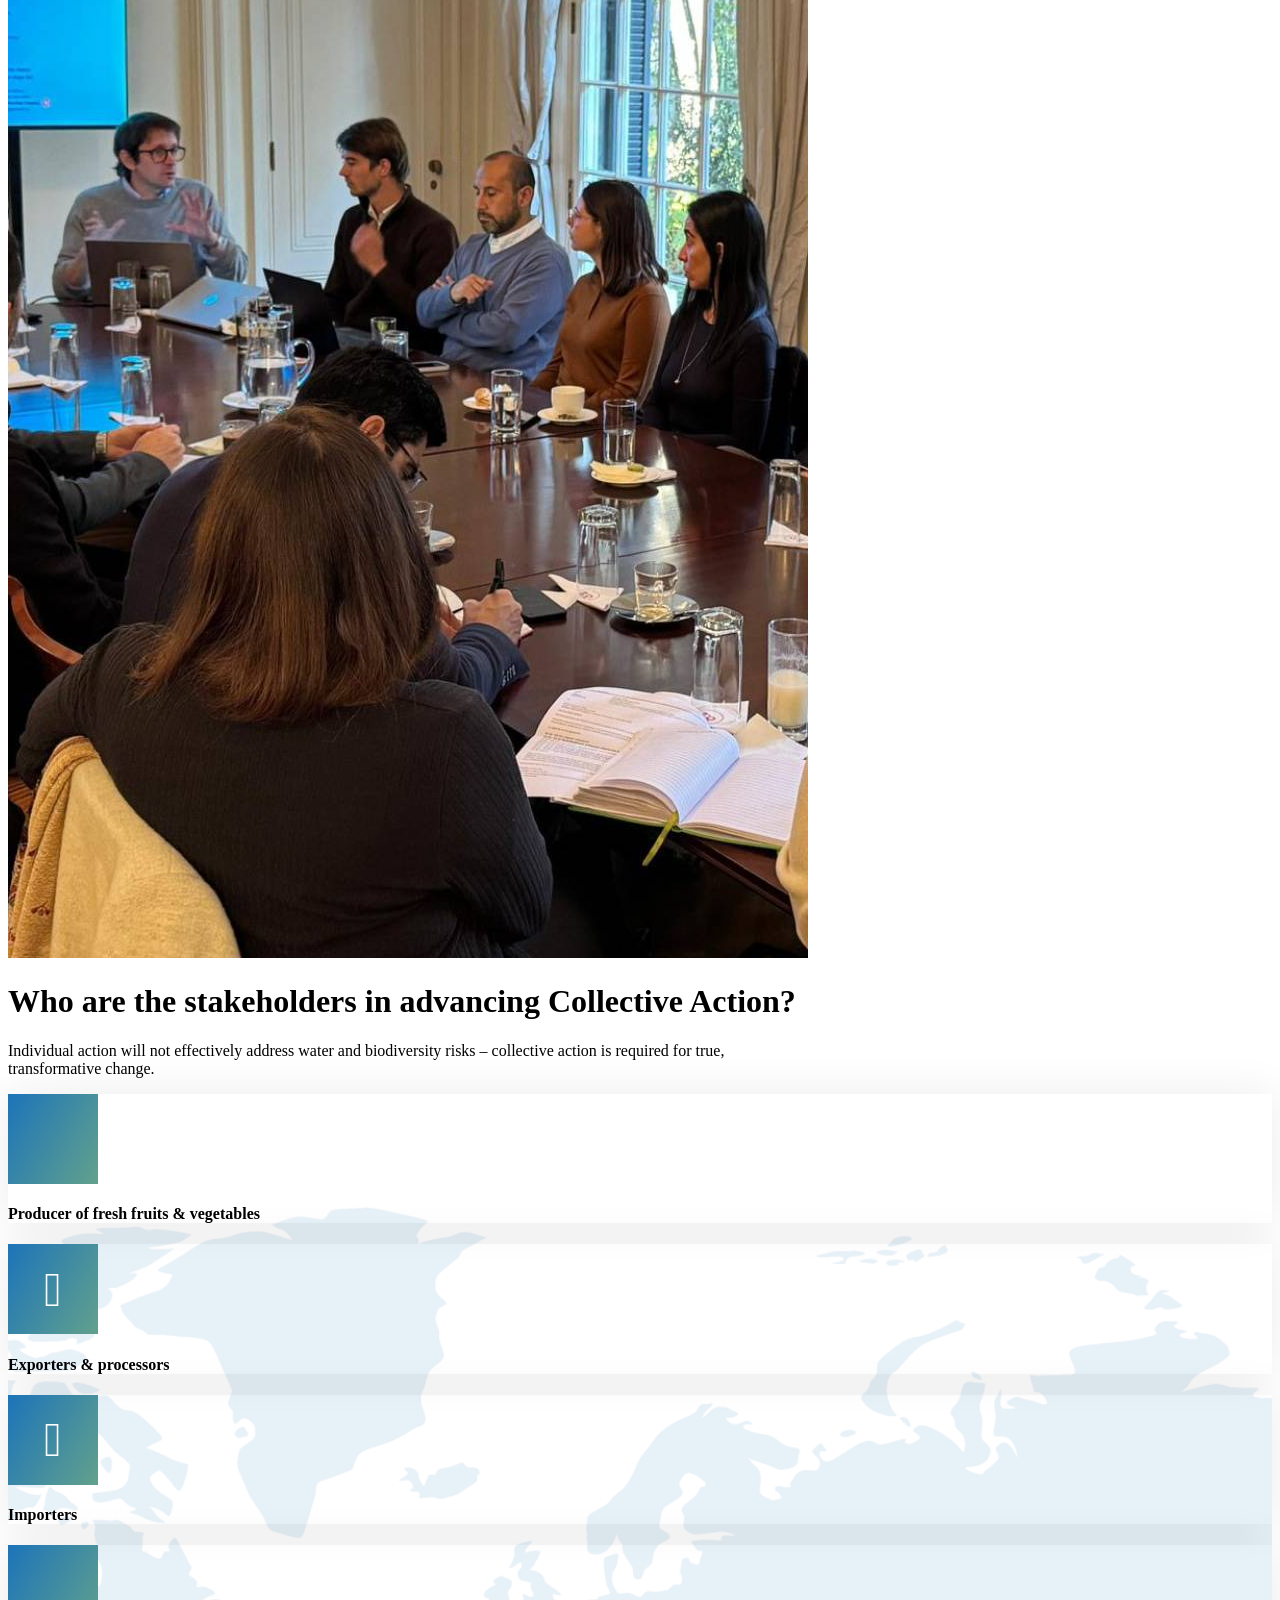
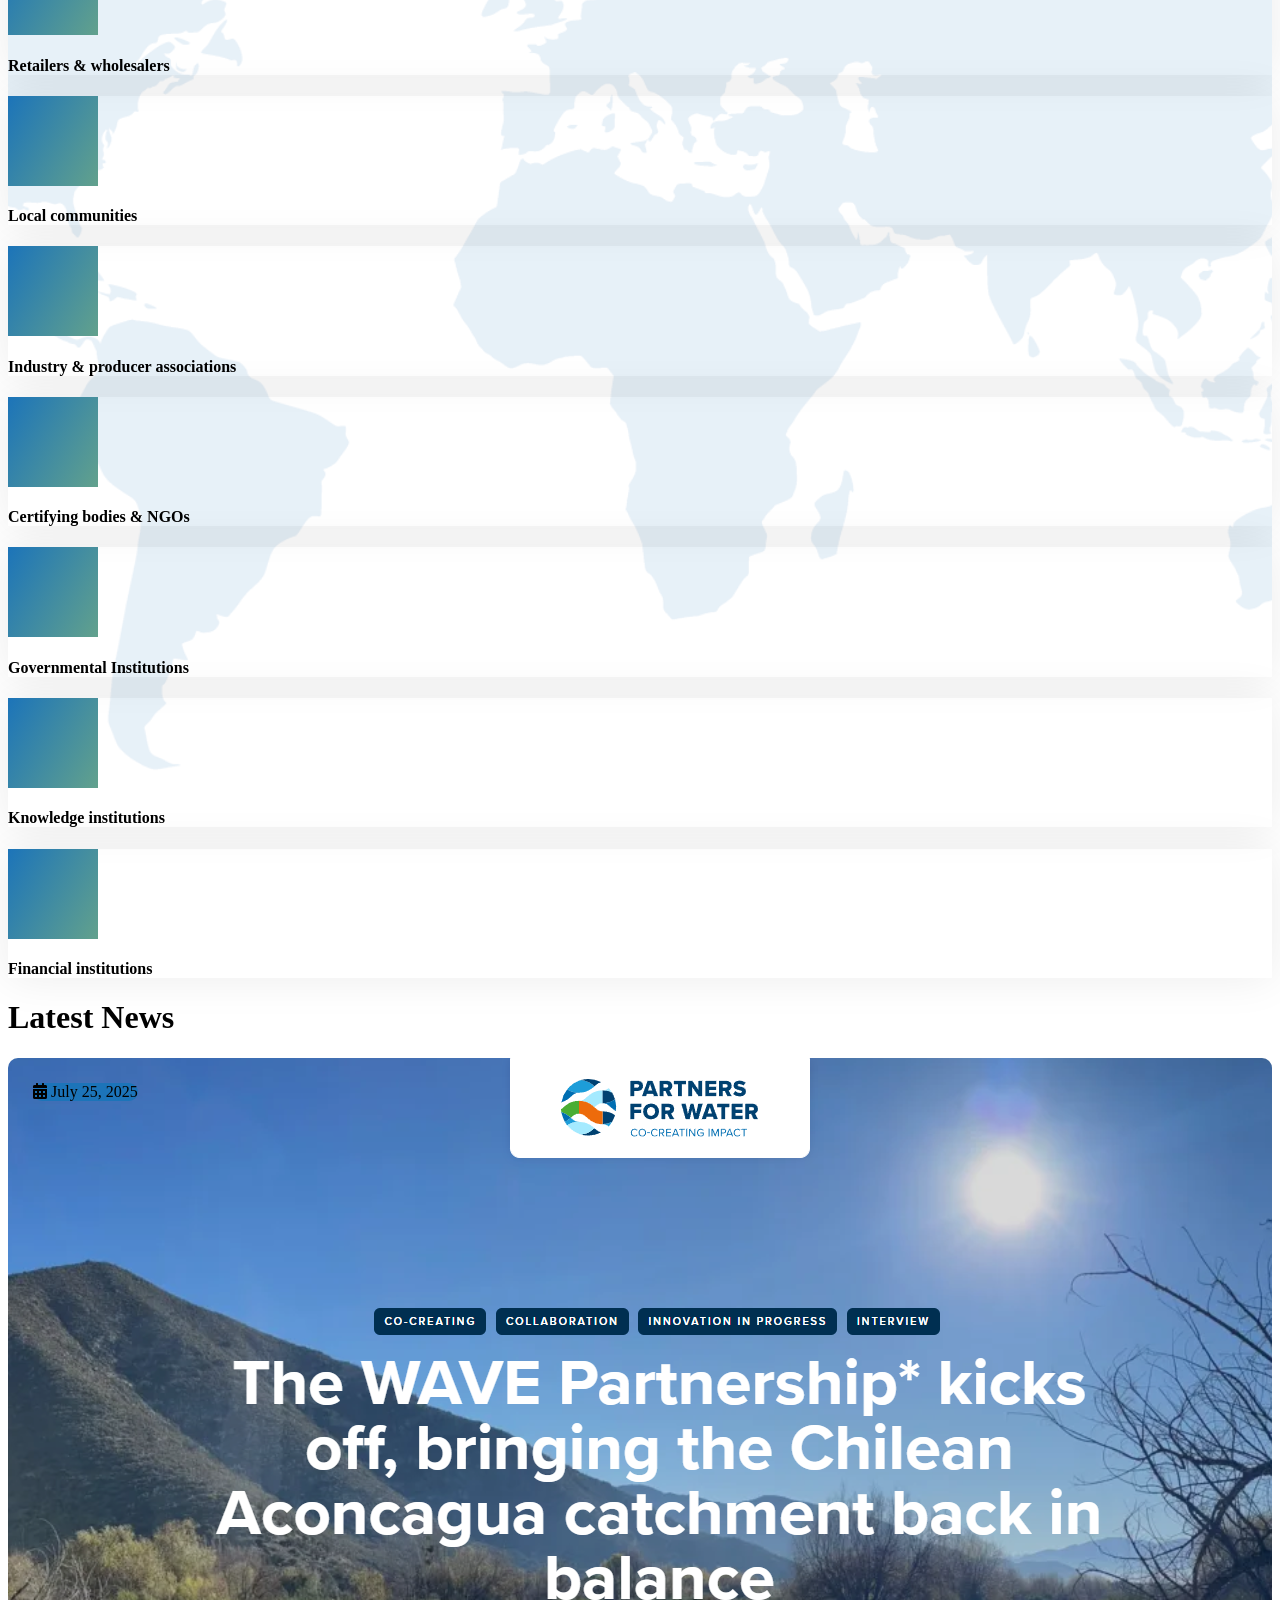
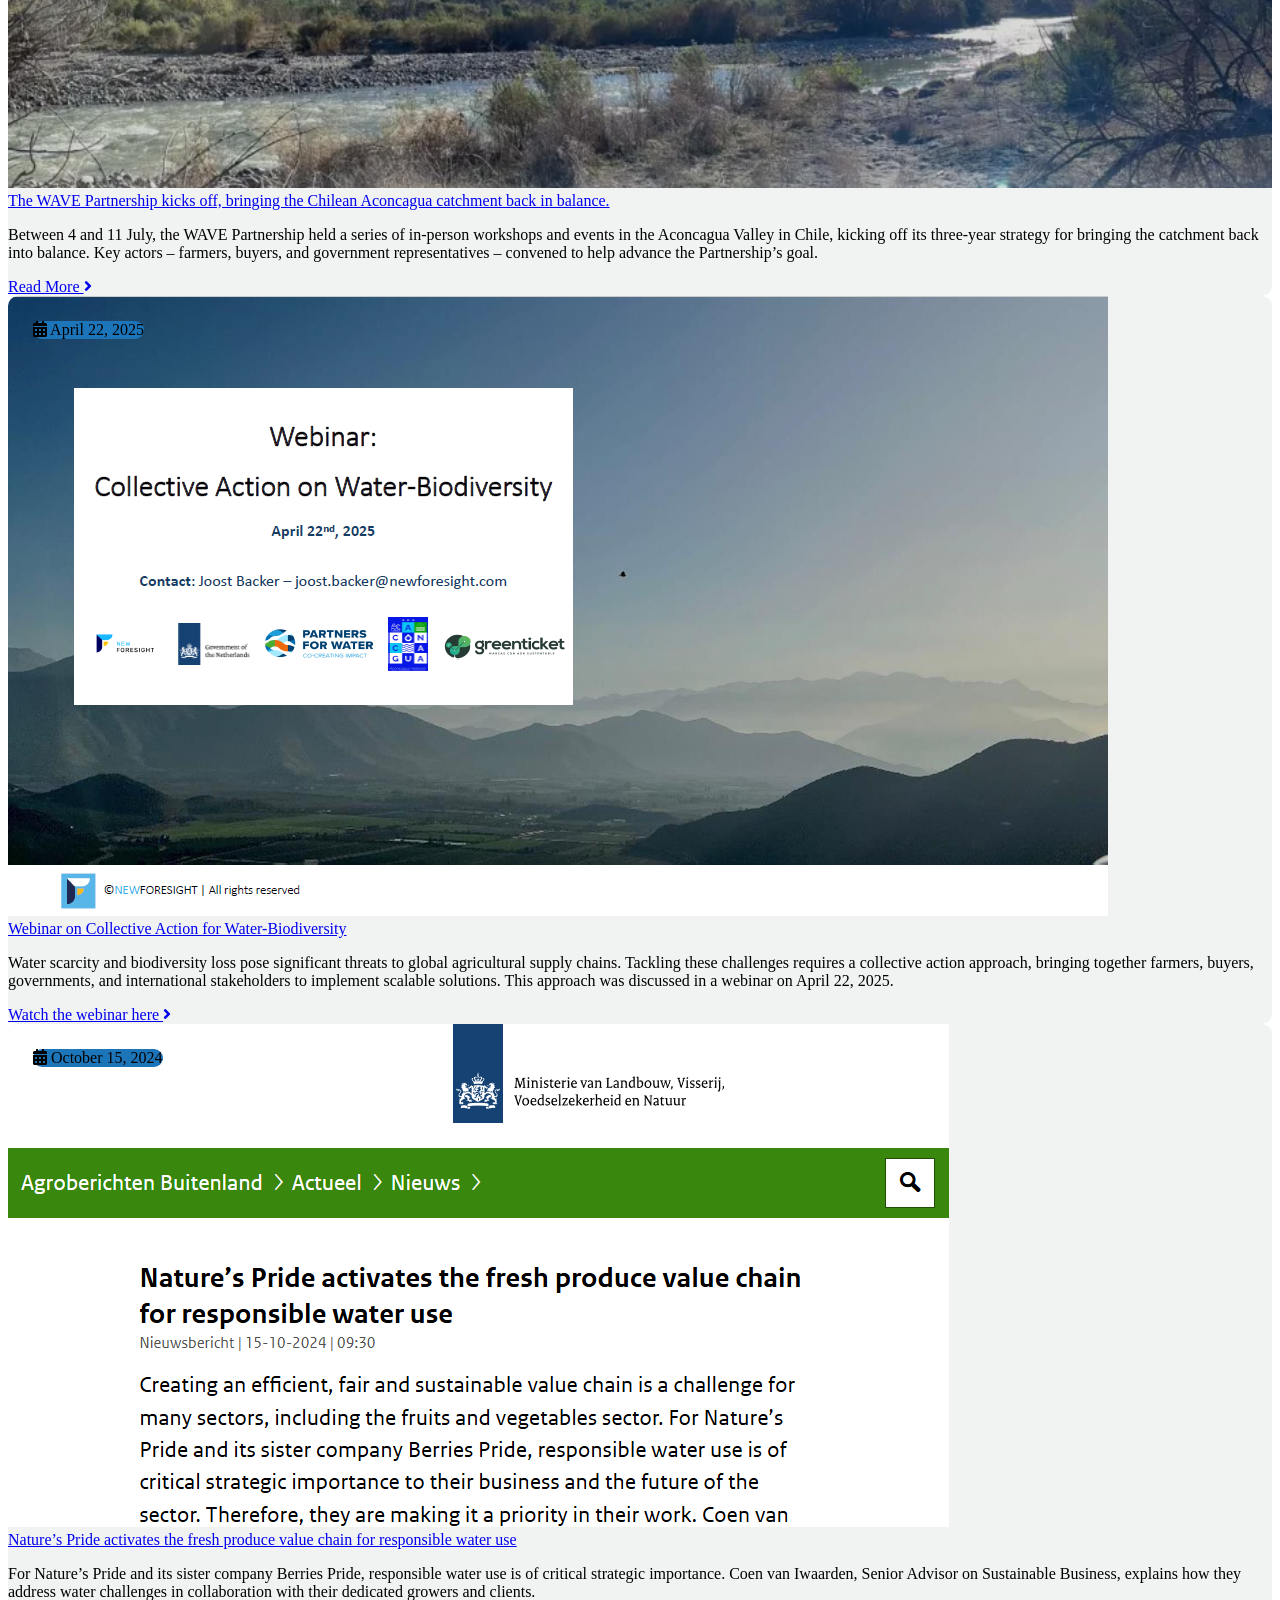
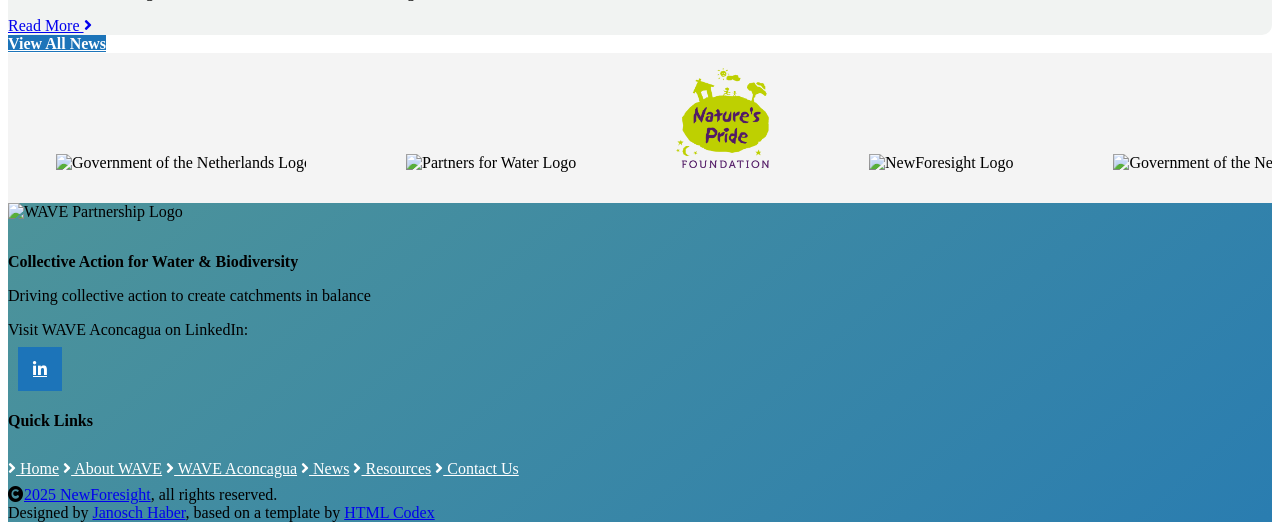
==== commit 7b4c02e2: "Update for Launch" ====
--- a/index.html
+++ b/index.html
@@ -74,7 +74,7 @@
                         <a href="about.html" class="nav-link dropdown-toggle" data-bs-toggle="dropdown">About Us</a>
                         <div class="dropdown-menu m-0">
                             <a href="about.html" class="dropdown-item">About WAVE</a>
-                            <a href="governance.html" class="dropdown-item">Governance</a>
+                            <!-- <a href="governance.html" class="dropdown-item">Governance</a> -->
                         </div>
                     </div>
                     <div class="nav-item dropdown">
@@ -89,12 +89,12 @@
                     </div>
                     <a href="news.html" class="nav-item nav-link">News</a>
                     <a href="resources.html" class="nav-item nav-link">Resources</a>
-                    <a href="contact.html" class="nav-item nav-link">Contact</a>
-                    <a href="get-involved.html" class="nav-item nav-link d-lg-none">Get Involved</a>
+                    <!-- <a href="contact.html" class="nav-item nav-link">Contact</a> -->
+                    <a href="get-involved.html" class="nav-item nav-link d-lg-none">Contact Us</a>
                 </div>
                 <a href="get-involved.html"
-                    class="btn btn-primary rounded-pill d-inline-flex flex-shrink-0 py-2 px-4 d-none d-lg-inline-flex">Get
-                    Involved</a>
+                    class="btn btn-primary rounded-pill d-inline-flex flex-shrink-0 py-2 px-4 d-none d-lg-inline-flex">Contact
+                    Us</a>
             </div>
         </nav>
         <!-- Navbar End -->
@@ -107,7 +107,7 @@
                 </ol>
                 <div class="carousel-inner" role="listbox">
                     <div class="carousel-item active">
-                        <img src="img/theme/aconcagua_hero.jpg" class="img-fluid w-100" alt="Image">
+                        <img src="img/theme/aconcagua_hero_2.jpg" class="img-fluid w-100" alt="Image">
                         <div class="carousel-caption-2">
                             <div class="carousel-caption-2-content">
                                 <h1 class="display-2 text-capitalize text-white mb-4 fadeInRight animated"
@@ -192,7 +192,7 @@
             <div class="row g-5">
                 <div class="col-lg-6 col-12 wow fadeInLeft" data-wow-delay="0.2s">
                     <div class="about-img rounded h-100">
-                        <img src="img/theme/crops_landscape.jpg" class="img-fluid rounded h-100 w-100"
+                        <img src="img/theme/aconcagua_oranges.jpg" class="img-fluid rounded h-100 w-100"
                             style="object-fit: cover;" alt="">
                         <div class="about-exp"><span>Our Strategy</span></div>
                     </div>
@@ -240,10 +240,10 @@
                                         </div>
                                         <div class="">
                                             <h4 class="d-inline-block text-white mb-3">More resilient supply chains</h4>
-                                            <p class="mb-0 text-white">partner with <b>buyers</b> and retailers to drive
-                                                the
-                                                required market transformations that create more sustainable supply
-                                                chains, and
+                                            <p class="mb-0 text-white">
+                                                partner with <b>buyers and retailers</b> to build a more conducive
+                                                environment along the supply chain to invest in sustainability and water
+                                                stewardship, and
                                             </p>
                                         </div>
                                     </div>
@@ -755,7 +755,7 @@
                         <a href="aconcagua.html"><i class="fas fa-angle-right me-2"></i> WAVE Aconcagua</a>
                         <a href="news.html"><i class="fas fa-angle-right me-2"></i> News</a>
                         <a href="resources.html"><i class="fas fa-angle-right me-2"></i> Resources</a>
-                        <a href="get-involved.html"><i class="fas fa-angle-right me-2"></i> Get Involved</a>
+                        <a href="get-involved.html"><i class="fas fa-angle-right me-2"></i> Contact Us</a>
                     </div>
                 </div>
             </div>
--- a/css/style.css
+++ b/css/style.css
@@ -812,7 +812,7 @@
 .counter {
     position: relative;
     overflow: hidden;
-    background: linear-gradient(rgba(14, 49, 88, 0.9), rgba(14, 49, 88, 0.7)), url(../img/theme/avocados_leaves_banner.jpg);
+    background: linear-gradient(rgba(14, 49, 88, 0.9), rgba(14, 49, 88, 0.7)), url(../img/limpopo_river.jpg);
     background-position: center top;
     background-repeat: no-repeat;
     background-size: cover;
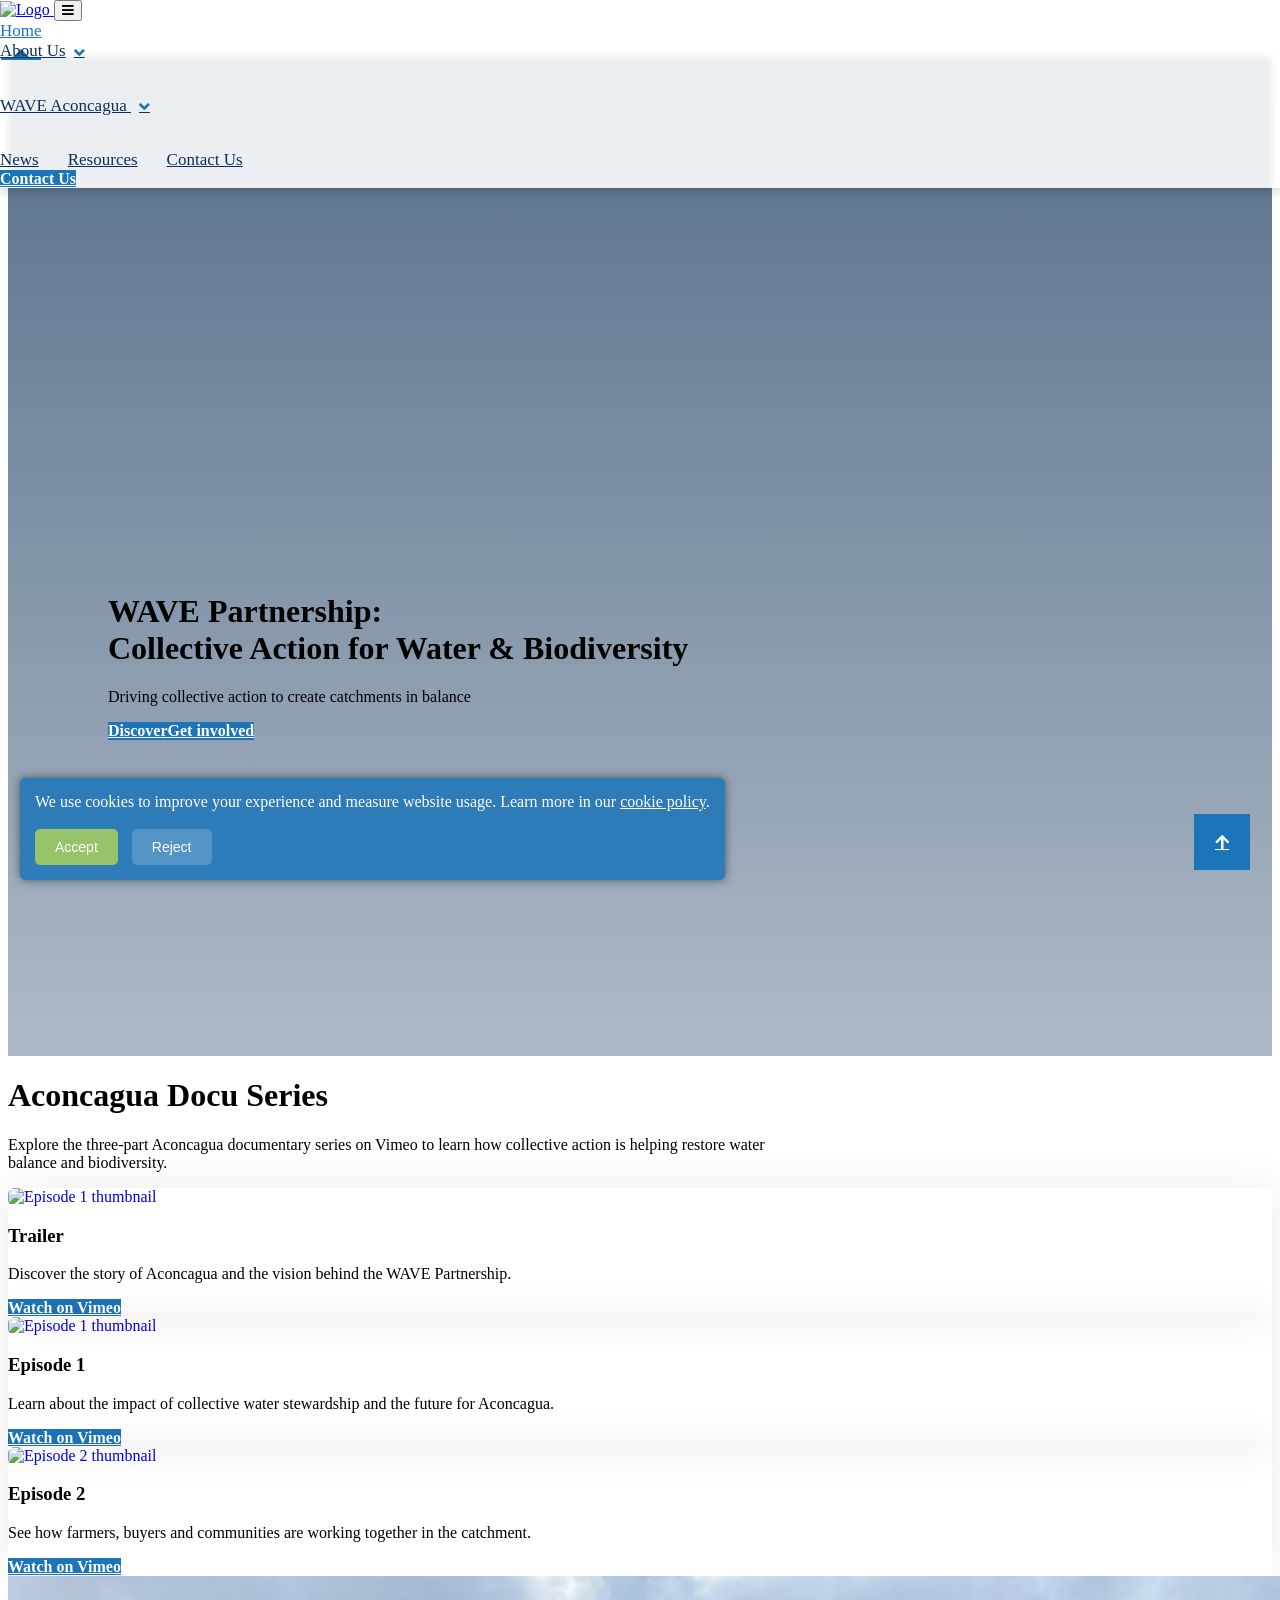
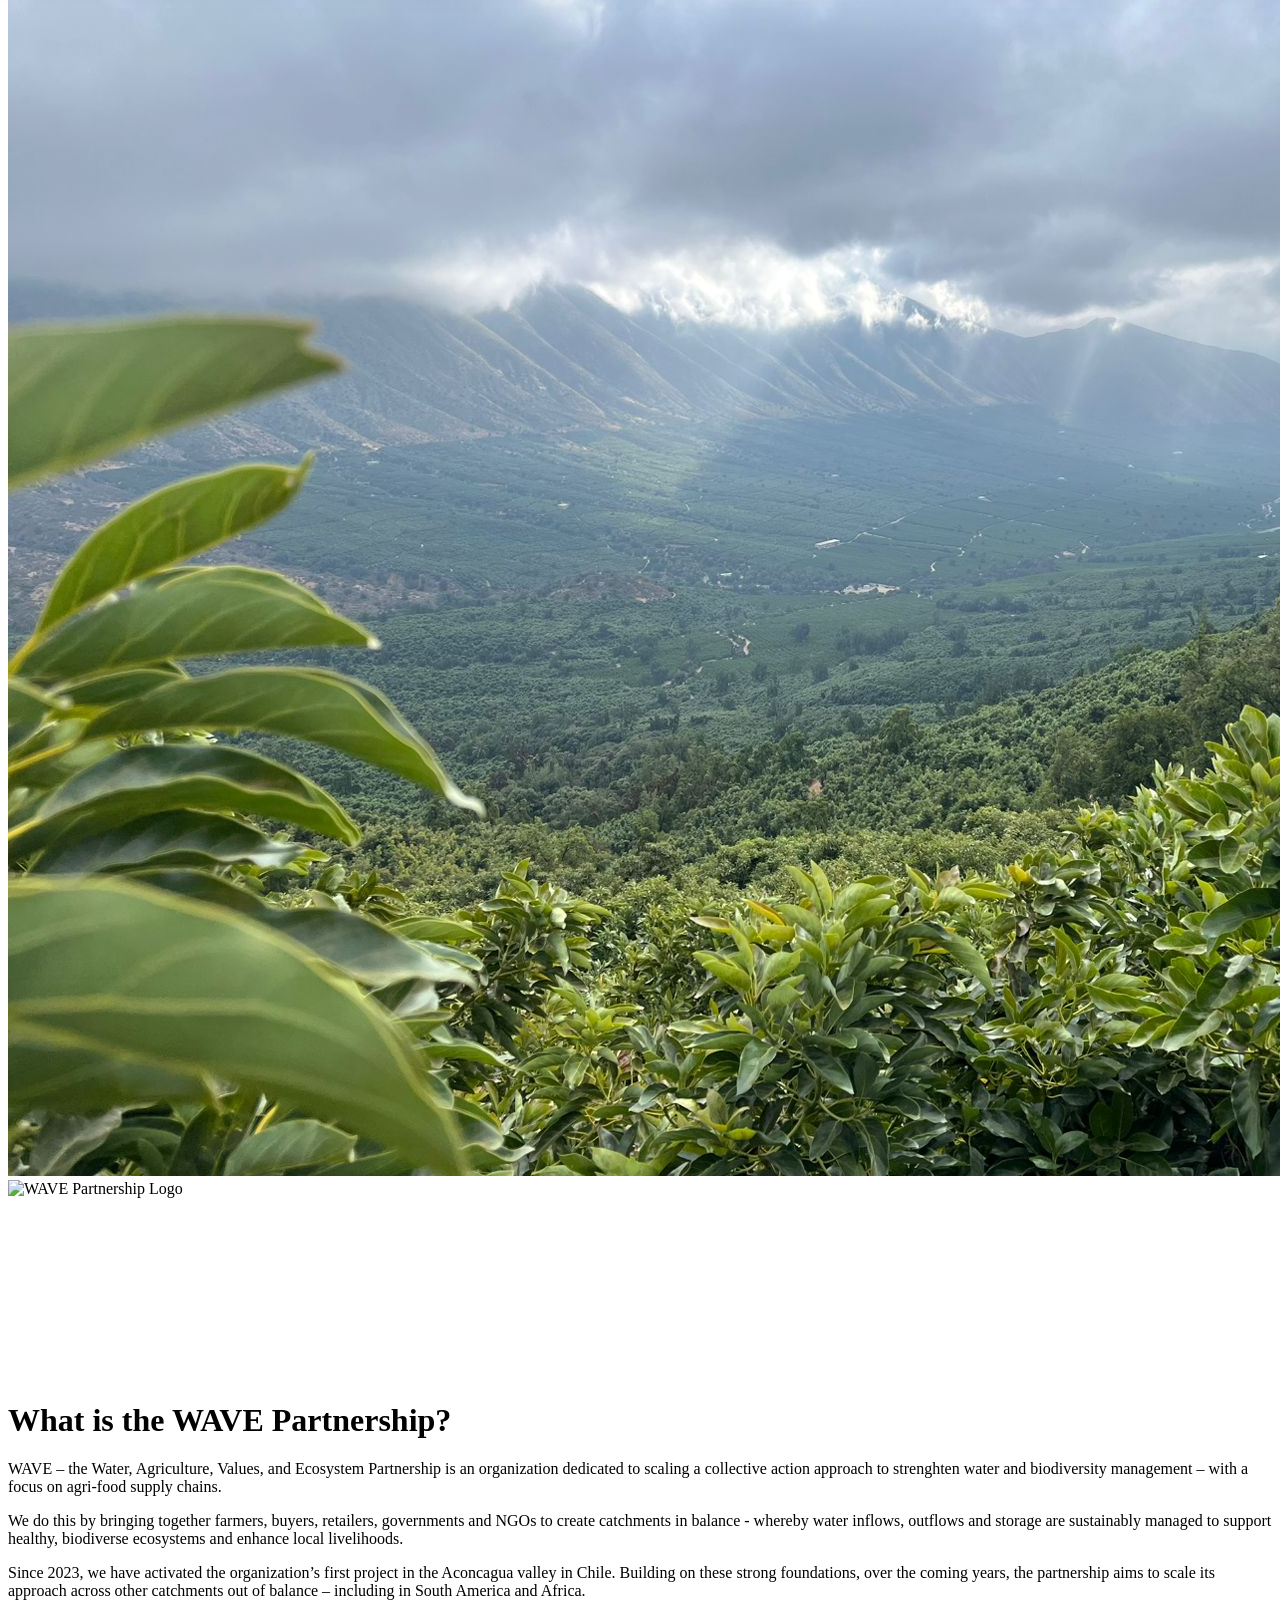
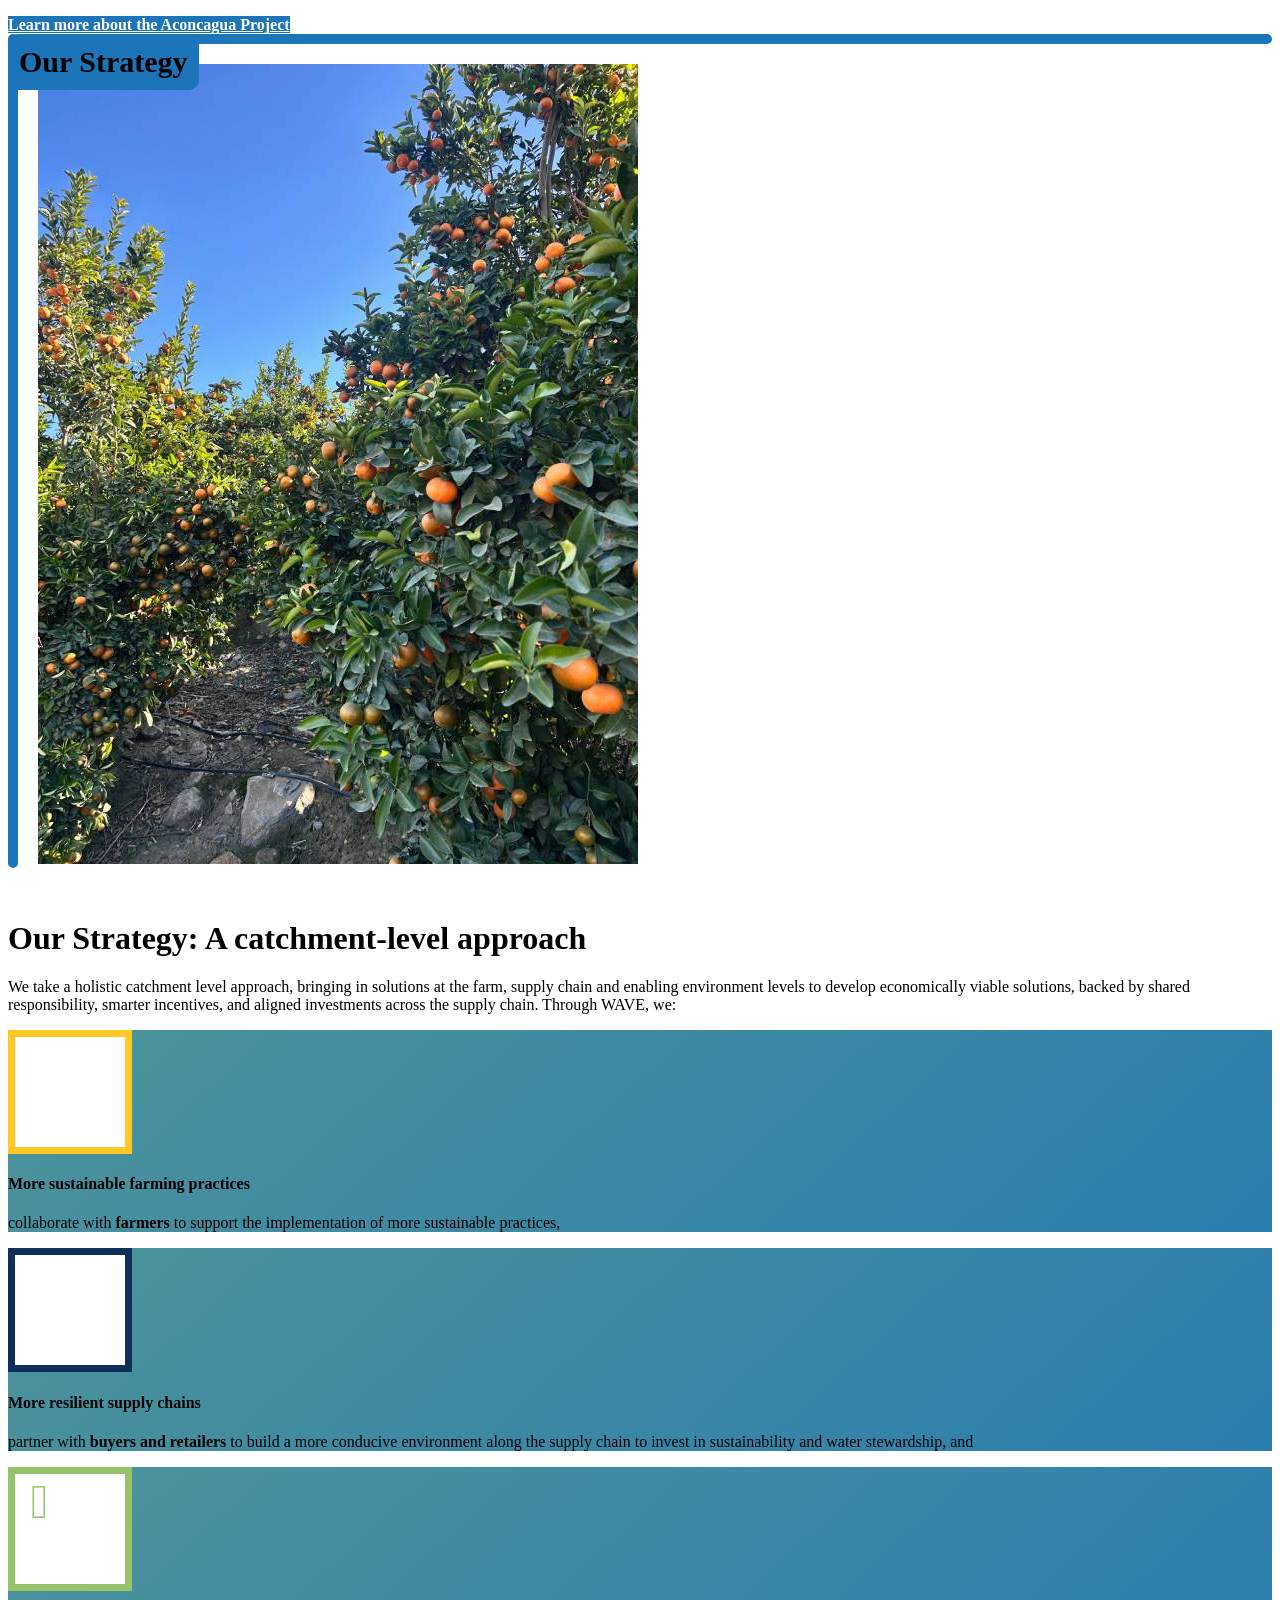
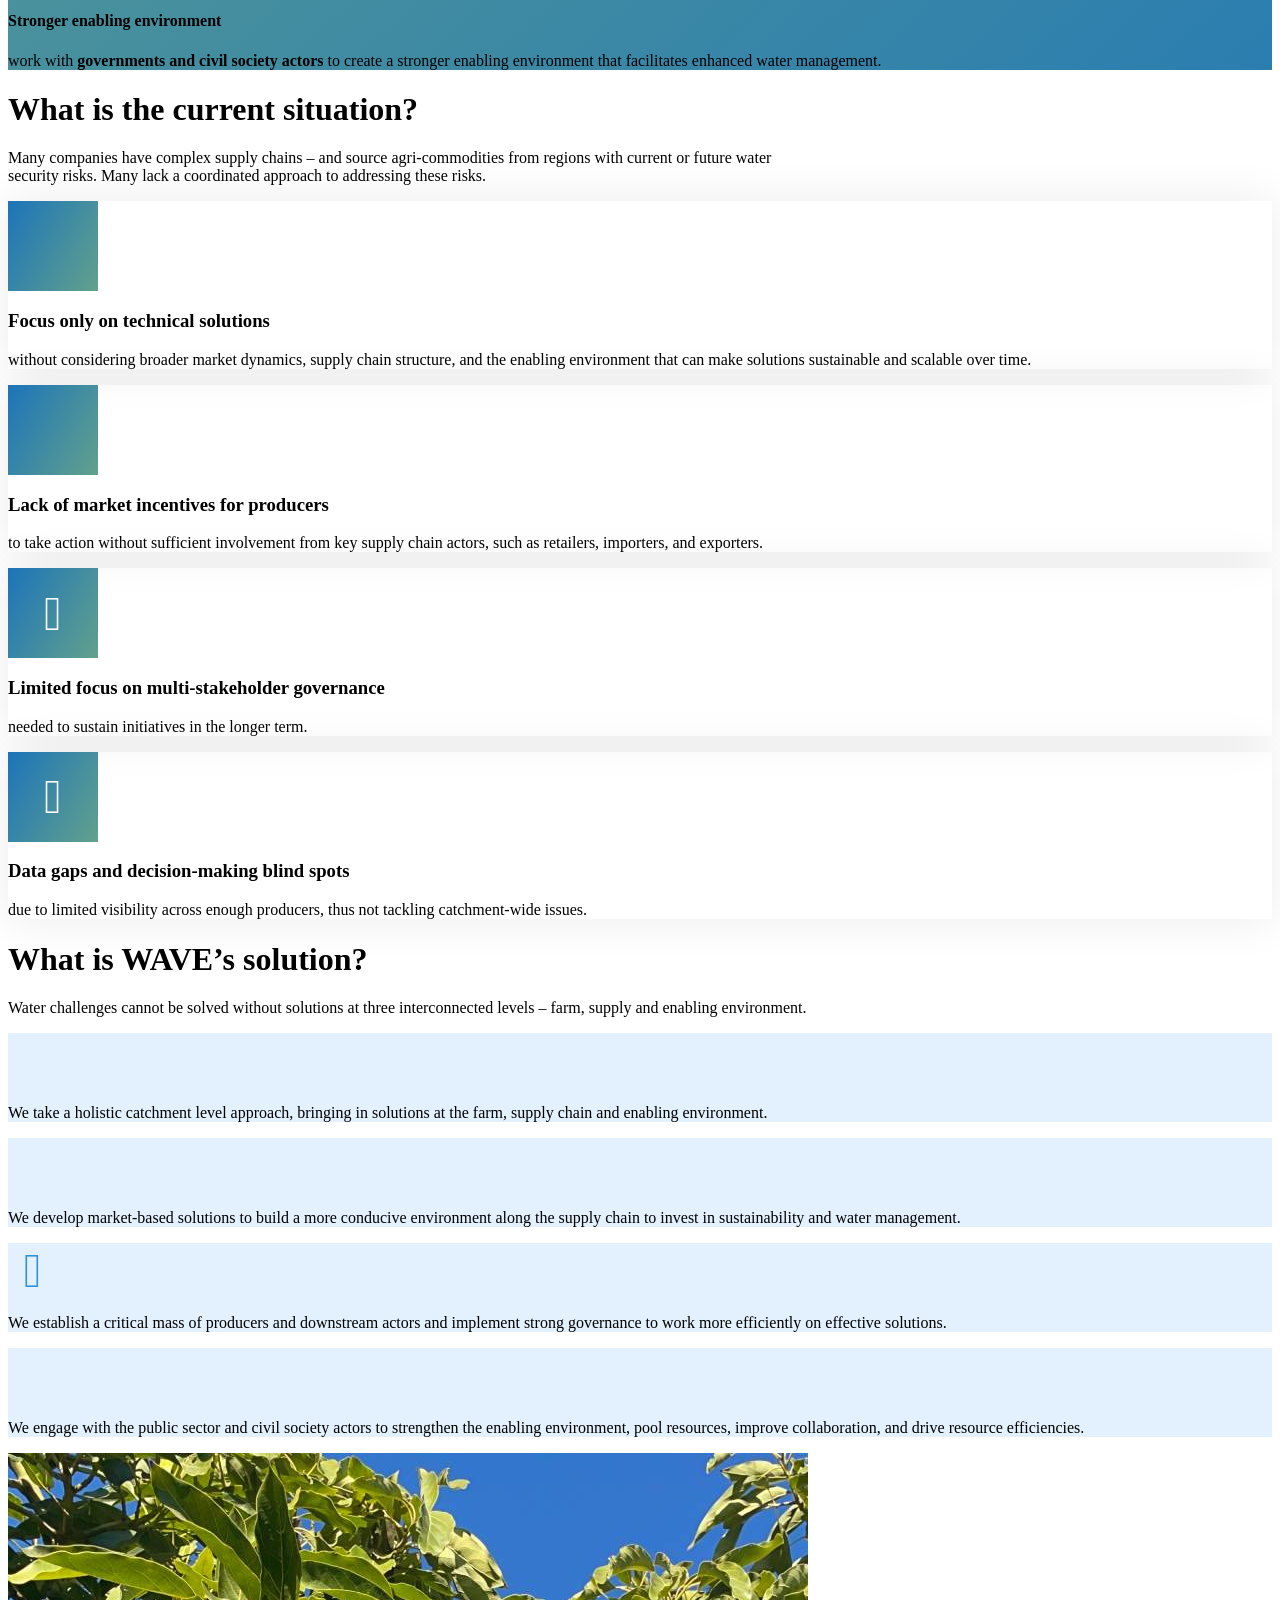
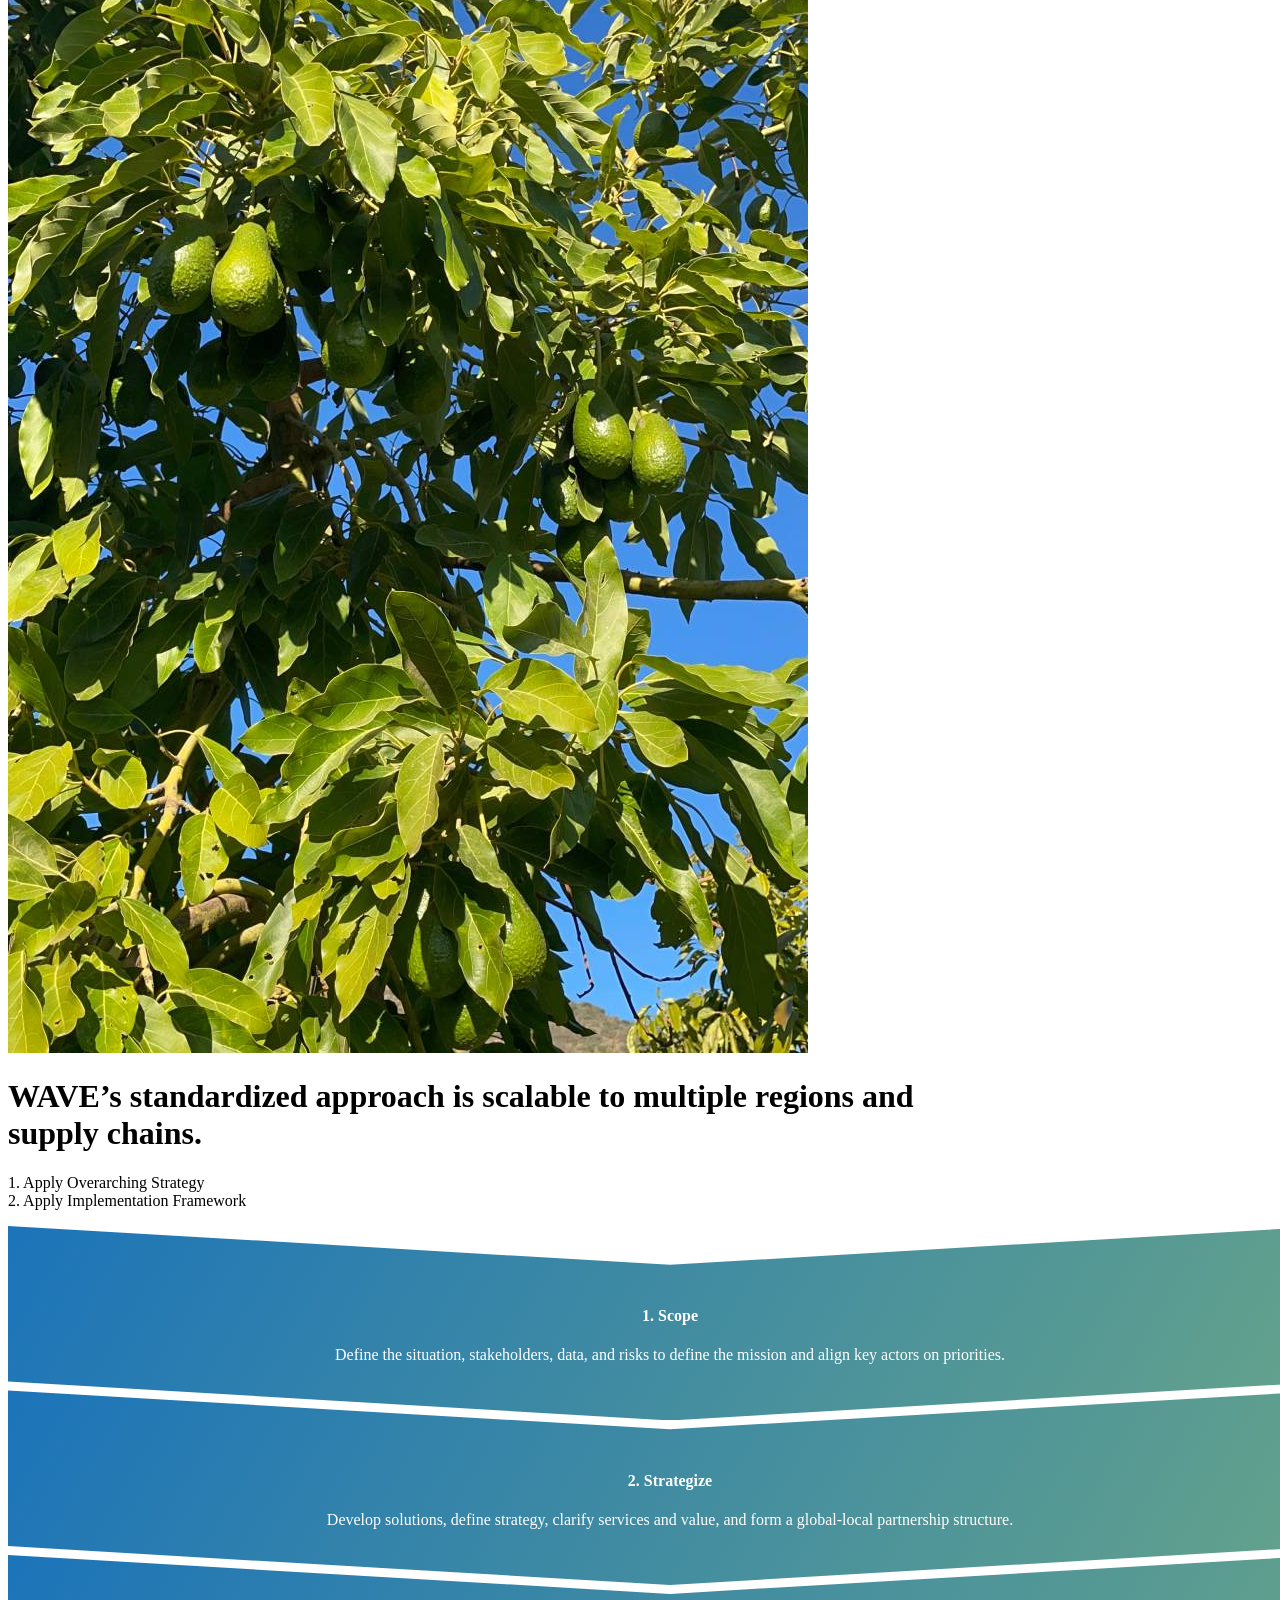
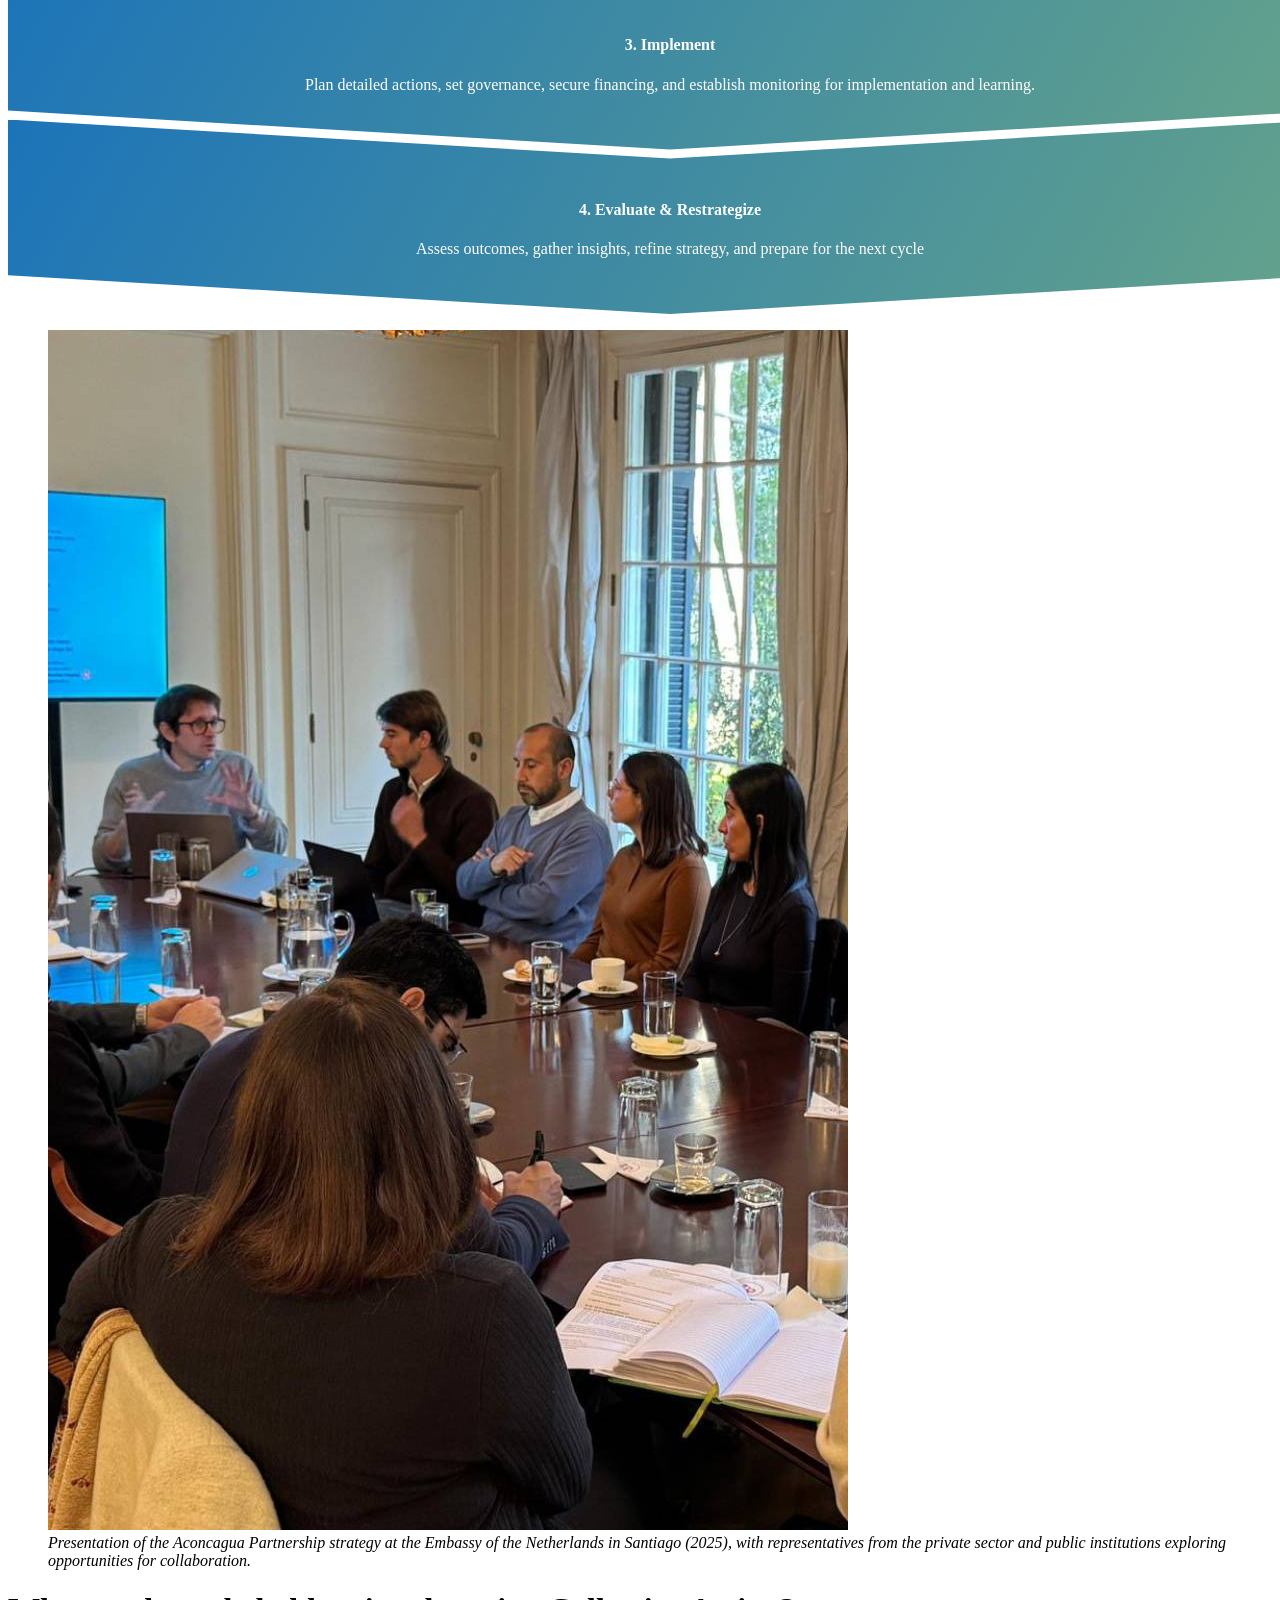
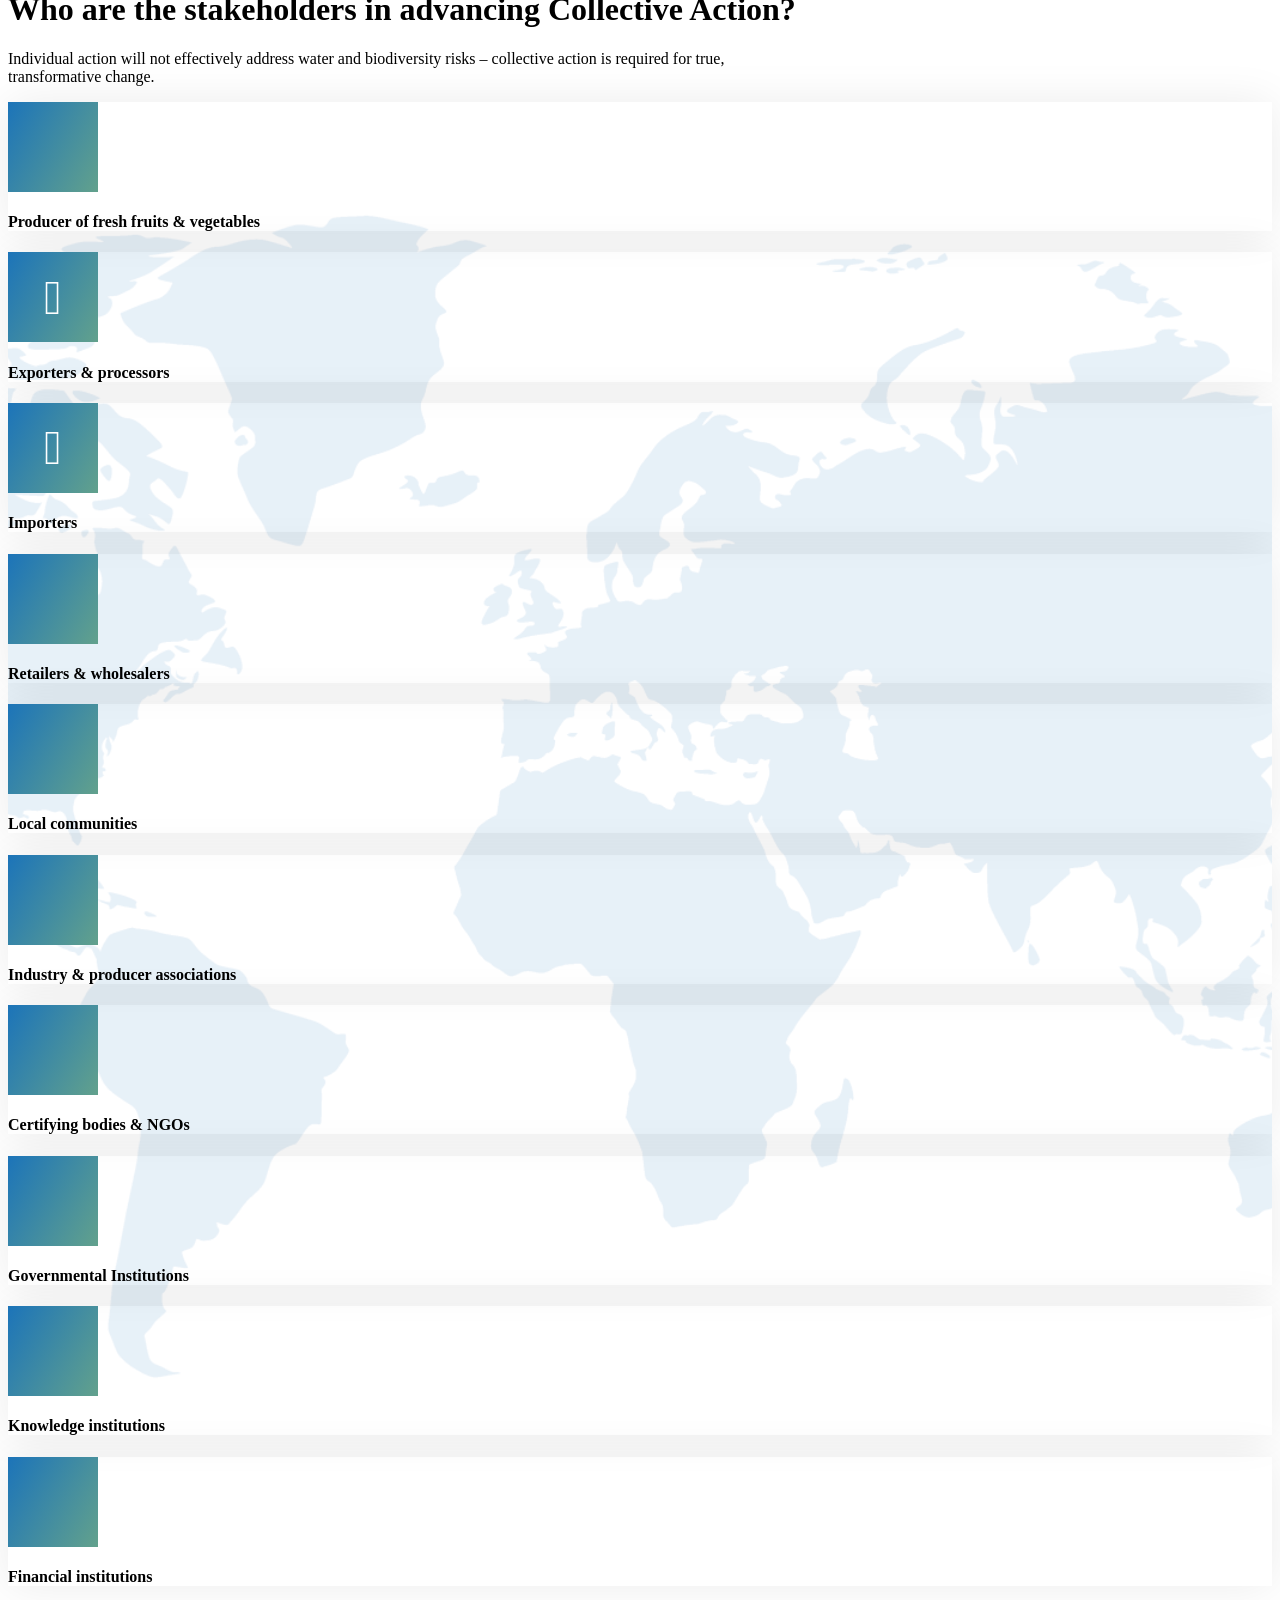
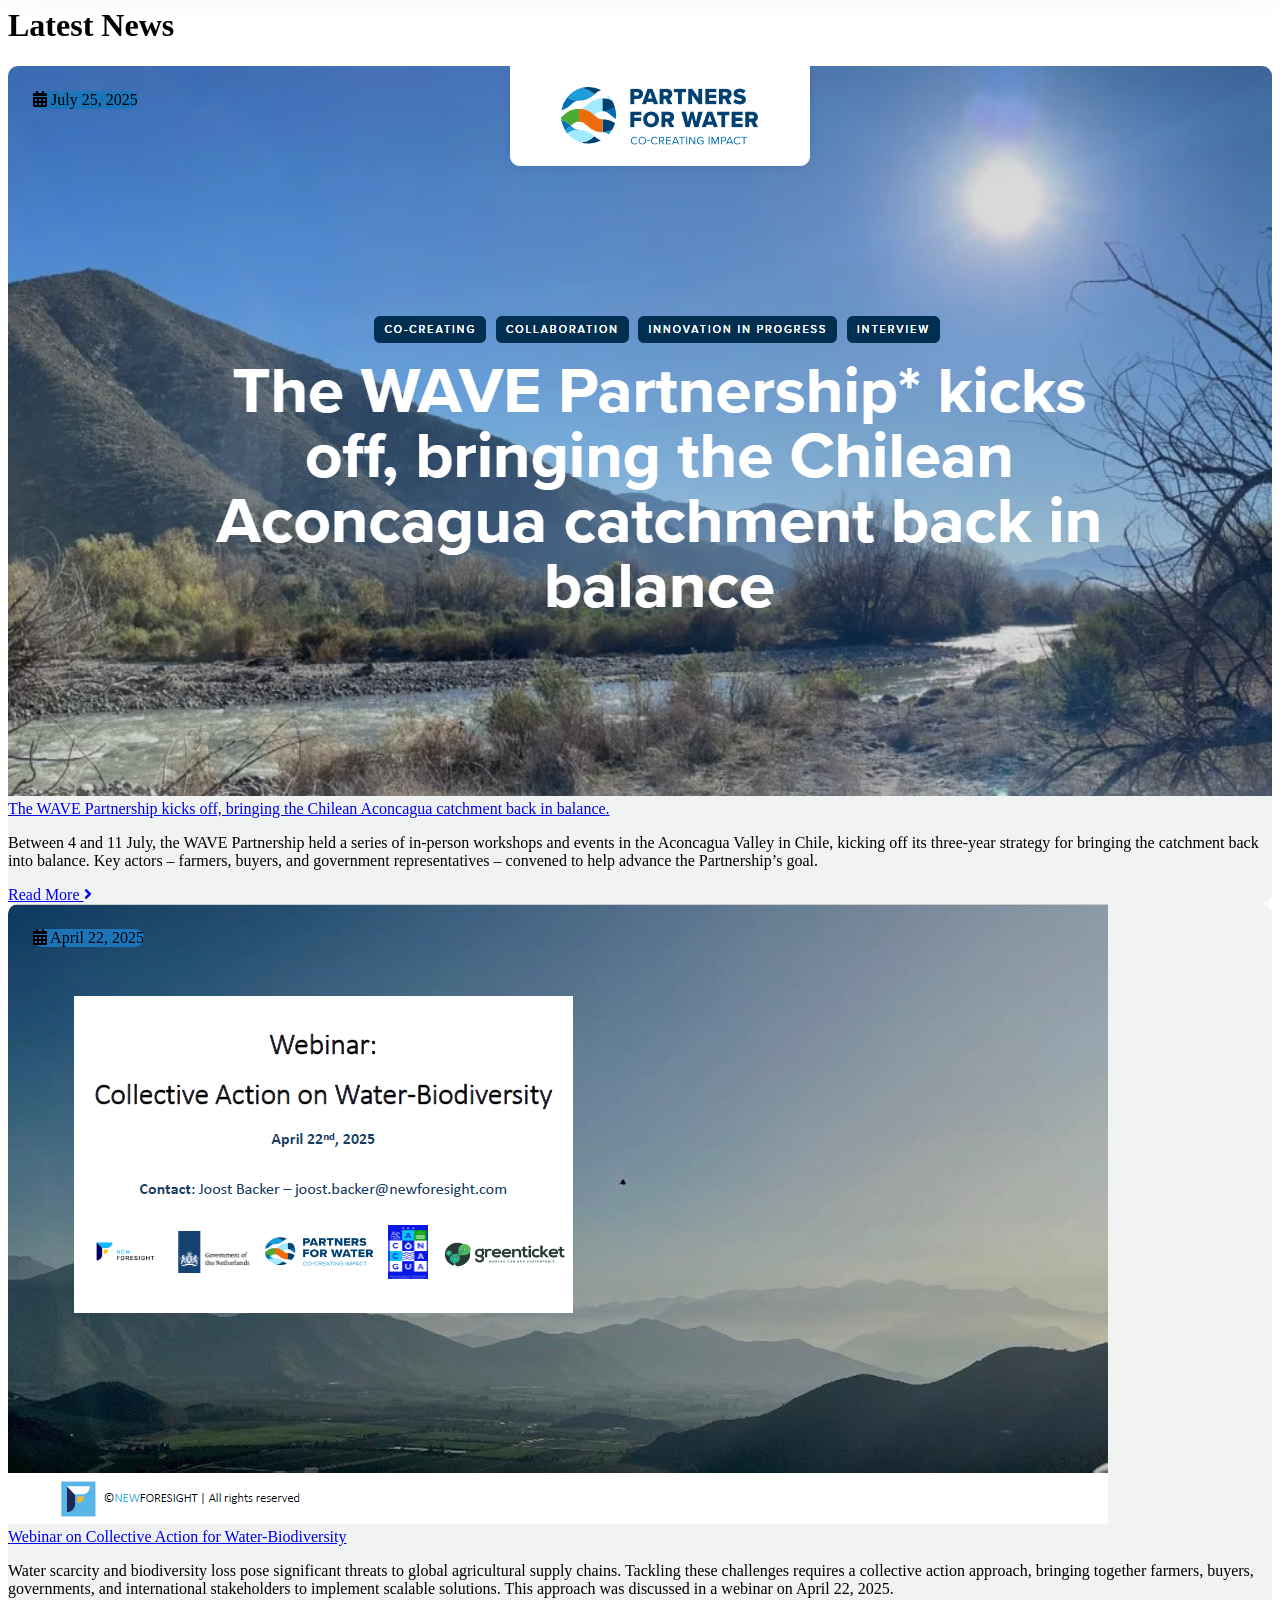
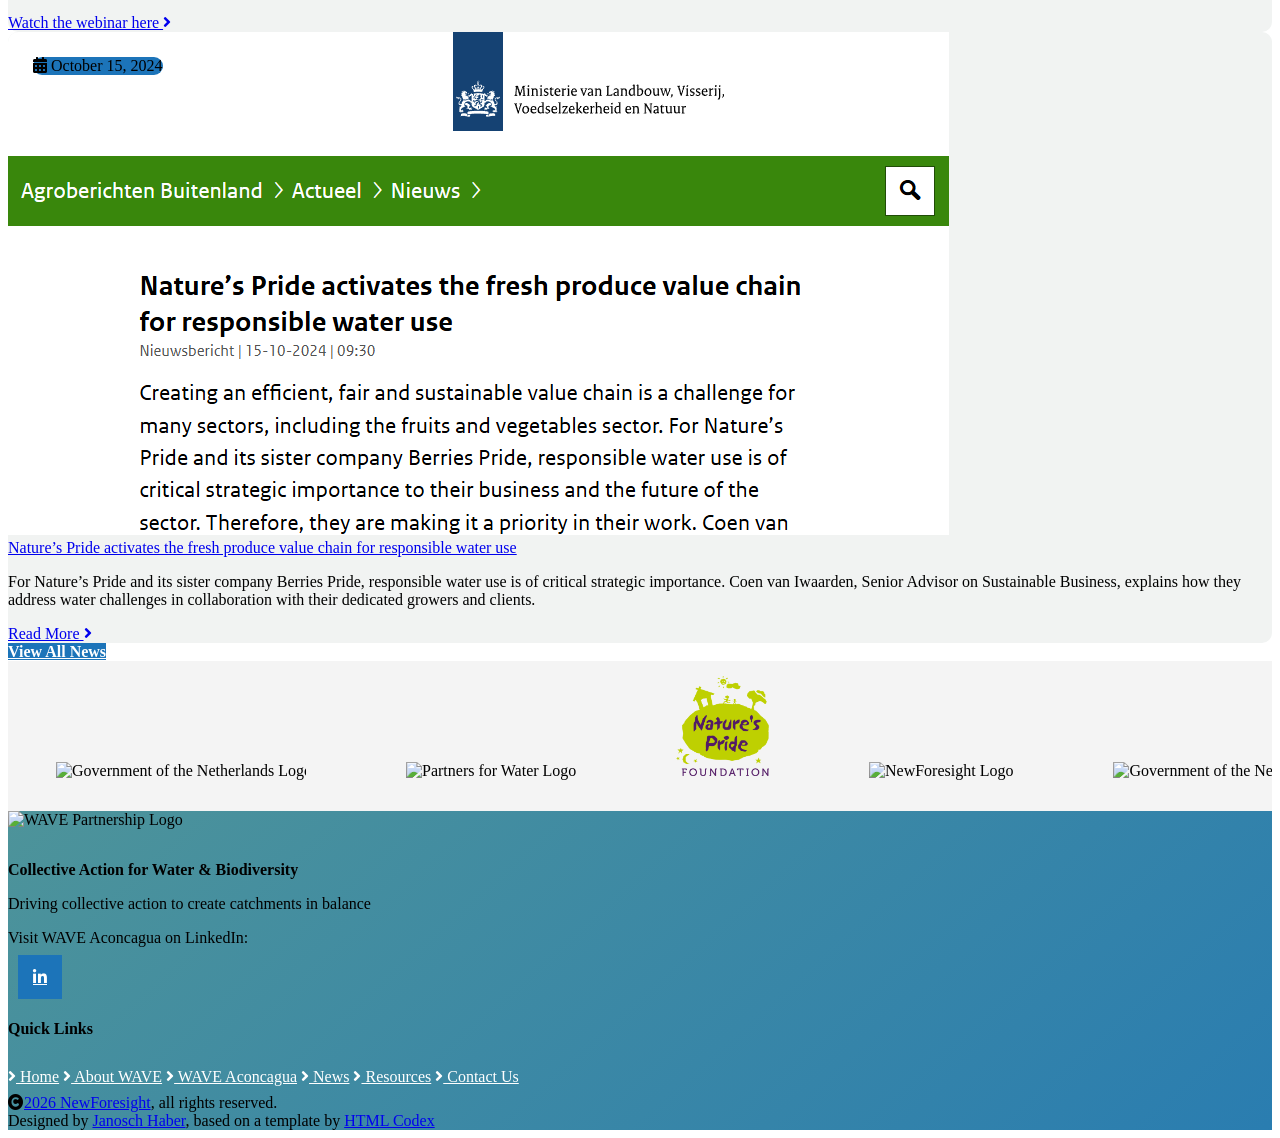
==== commit 95b5f1f3: "Website Update Part 1" ====
--- a/index.html
+++ b/index.html
@@ -107,7 +107,7 @@
                 </ol>
                 <div class="carousel-inner" role="listbox">
                     <div class="carousel-item active">
-                        <img src="img/theme/aconcagua_hero_2.jpg" class="img-fluid w-100" alt="Image">
+                        <video src="resources/aconcagua-hero.mp4" class="img-fluid w-100" autoplay muted loop style="object-fit: cover; object-position: bottom; display: block; width: 100%; height: 100%;"></video>
                         <div class="carousel-caption-2">
                             <div class="carousel-caption-2-content">
                                 <h1 class="display-2 text-capitalize text-white mb-4 fadeInRight animated"
@@ -134,6 +134,84 @@
         <!-- Carousel End -->
     </div>
     <!-- Navbar & Hero End -->
+
+     <!-- Docu Series Start -->
+    <div class="container-xxl py-5 wow fadeInUp">
+        <div class="container">
+            <div class="text-center mx-auto" style="max-width: 800px">
+                <h1 class="display-6 mb-5">Aconcagua Docu Series</h1>
+                <p class="mb-4 fs-5 text-primary">Explore the three-part Aconcagua documentary series on Vimeo to learn how collective action is helping restore water balance and biodiversity.</p>
+            </div>
+            <style>
+                .video-card {
+                    transition: all 0.3s ease;
+                }
+                .video-card:hover {
+                    transform: translateY(-3px);
+                    box-shadow: 0 8px 16px rgba(0, 0, 0, 0.12) !important;
+                }
+                .thumbnail-link {
+                    display: block;
+                    text-decoration: none;
+                    overflow: hidden;
+                    border-radius: 0.375rem;
+                    position: relative;
+                }
+                .thumbnail-link::after {
+                    content: '';
+                    position: absolute;
+                    top: 0;
+                    left: 0;
+                    right: 0;
+                    bottom: 0;
+                    background-color: rgba(0, 209, 249, 0.2);
+                    border-radius: 0.375rem;
+                    opacity: 0;
+                    transition: opacity 0.3s ease;
+                }
+                .thumbnail-link:hover::after {
+                    opacity: 1;
+                }
+                .thumbnail-link img {
+                    transition: all 0.3s ease;
+                    cursor: pointer;
+                }
+            </style>
+            <div class="row g-4 justify-content-center">
+                <div class="col-md-4 wow fadeInUp" data-wow-delay="0.1s">
+                    <div class="icon-box-item rounded h-100 p-5 video-card">
+                        <a href="https://vimeo.com/946719282" target="_blank" rel="noopener" class="thumbnail-link">
+                            <img src="https://vumbnail.com/946719282.jpg" alt="Episode 1 thumbnail" class="img-fluid rounded mb-3 w-100" />
+                        </a>
+                        <h3 class="mb-3">Trailer</h3>
+                        <p class="mb-4">Discover the story of Aconcagua and the vision behind the WAVE Partnership.</p>
+                        <a class="btn btn-primary rounded-pill py-2 px-4" href="https://vimeo.com/946719282" target="_blank" rel="noopener">Watch on Vimeo</a>
+                    </div>
+                </div>
+                <div class="col-md-4 wow fadeInUp" data-wow-delay="0.3s">
+                    <div class="icon-box-item rounded h-100 p-5 video-card">
+                        <a href="https://vimeo.com/981980146" target="_blank" rel="noopener" class="thumbnail-link">
+                            <img src="https://vumbnail.com/981980146.jpg" alt="Episode 1 thumbnail" class="img-fluid rounded mb-3 w-100" />
+                        </a>
+                        <h3 class="mb-3">Episode 1</h3>
+                        <p class="mb-4">Learn about the impact of collective water stewardship and the future for Aconcagua.</p>
+                        <a class="btn btn-primary rounded-pill py-2 px-4" href="https://vimeo.com/981980146" target="_blank" rel="noopener">Watch on Vimeo</a>
+                    </div>
+                </div>
+                <div class="col-md-4 wow fadeInUp" data-wow-delay="0.2s">
+                    <div class="icon-box-item rounded h-100 p-5 video-card">
+                        <a href="https://vimeo.com/981985882" target="_blank" rel="noopener" class="thumbnail-link">
+                            <img src="https://vumbnail.com/981985882.jpg" alt="Episode 2 thumbnail" class="img-fluid rounded mb-3 w-100" />
+                        </a>
+                        <h3 class="mb-3">Episode 2</h3>
+                        <p class="mb-4">See how farmers, buyers and communities are working together in the catchment.</p>
+                        <a class="btn btn-primary rounded-pill py-2 px-4" href="https://vimeo.com/981985882" target="_blank" rel="noopener">Watch on Vimeo</a>
+                    </div>
+                </div>
+            </div>
+        </div>
+    </div>
+    <!-- Docu Series End -->
 
     <!-- About WAVE Start -->
     <div class="container-fluid about overflow-hidden py-5" id="about">
@@ -468,10 +546,11 @@
                     </div>
                 </div>
                 <div class="col-lg-6 wow fadeInUp" data-wow-delay="0.5s">
-                    <div class="position-relative rounded overflow-hidden h-100" style="min-height: 400px">
-                        <img class="position-absolute w-100 h-100 image_rotate" src="img/theme/stakeholder_meeting.jpg"
-                            alt="Hands in a stream" id="image1" style="object-fit: cover" />
-                    </div>
+                    <figure class="mission-scroll-img figure mb-0">
+                        <img class="img-fluid figure-img" src="img/theme/stakeholder_meeting.jpg"
+                            alt="Hands in a stream" />
+                        <figcaption class="figure-caption text-muted small"><em>Presentation of the Aconcagua Partnership strategy at the Embassy of the Netherlands in Santiago (2025), with representatives from the private sector and public institutions exploring opportunities for collaboration.</em></figcaption>
+                    </figure>
                 </div>
             </div>
         </div>
@@ -764,7 +843,7 @@
             <div class="row g-4 align-items-center">
                 <div class="col-md-6 text-center text-md-start mb-md-0 text-white">
                     <span><i class="fas fa-copyright text-light me-2"></i><a href="#"
-                            class="border-bottom text-white">2025 NewForesight</a>, all rights reserved.</span>
+                            class="border-bottom text-white">2026 NewForesight</a>, all rights reserved.</span>
                 </div>
                 <div class="col-md-6 text-center text-md-end text-white">
                     <!--/*** This template is free as long as you keep the below author’s credit link/attribution link/backlink. ***/-->
@@ -784,10 +863,12 @@
 
     <!-- Cookie Banner -->
     <div id="cookie-banner" class="cookie-banner">
-        <p>We use cookies to improve your experience. By using our site, you agree to our <a href="cookie-policy.html"
-                target="_blank">cookie
-                policy</a>.</p>
-        <button id="accept-cookies" class="cookie-button">Accept</button>
+        <p class="m">We use cookies to improve your experience and measure website usage.
+            Learn more in our <a href="cookie-policy.html" target="_blank">cookie policy</a>.<br></p>
+        <div class="cookie-banner-actions">
+            <button id="accept-cookies" class="cookie-button">Accept</button>
+            <button id="reject-cookies" class="cookie-button cookie-button-secondary">Reject</button>
+        </div>
     </div>
 
     <!-- JavaScript Libraries -->
--- a/css/style.css
+++ b/css/style.css
@@ -448,6 +448,31 @@
 .carousel-header {
     position: relative;
     overflow: hidden;
+    height: 1000px;
+}
+
+.carousel .carousel-inner .carousel-item {
+    height: 1000px;
+}
+
+@media (max-width: 992px) {
+    .carousel-header {
+        height: 400px;
+    }
+    
+    .carousel .carousel-inner .carousel-item {
+        height: 400px;
+    }
+}
+
+@media (max-width: 768px) {
+    .carousel-header {
+        height: 300px;
+    }
+    
+    .carousel .carousel-inner .carousel-item {
+        height: 300px;
+    }
 }
 
 .carousel-indicators {
@@ -1474,7 +1499,8 @@
     position: fixed;
     bottom: 20px;
     left: 20px;
-    background-color: var(--aconcagua-color-3);
+    background-color: rgba(28, 116, 185, 0.85);
+    backdrop-filter: blur(3px);
     color: #fff;
     padding: 15px;
     border-radius: 5px;
@@ -1509,6 +1535,18 @@
     cursor: pointer;
     border-radius: 5px;
     font-size: 14px;
+}
+
+.cookie-button + .cookie-button {
+    margin-left: 10px;
+}
+
+.cookie-button.cookie-button-secondary {
+    background-color: rgba(255, 255, 255, 0.18);
+}
+
+.cookie-button.cookie-button-secondary:hover {
+    background-color: rgb(209, 24, 24);
 }
 
 .cookie-button:hover {
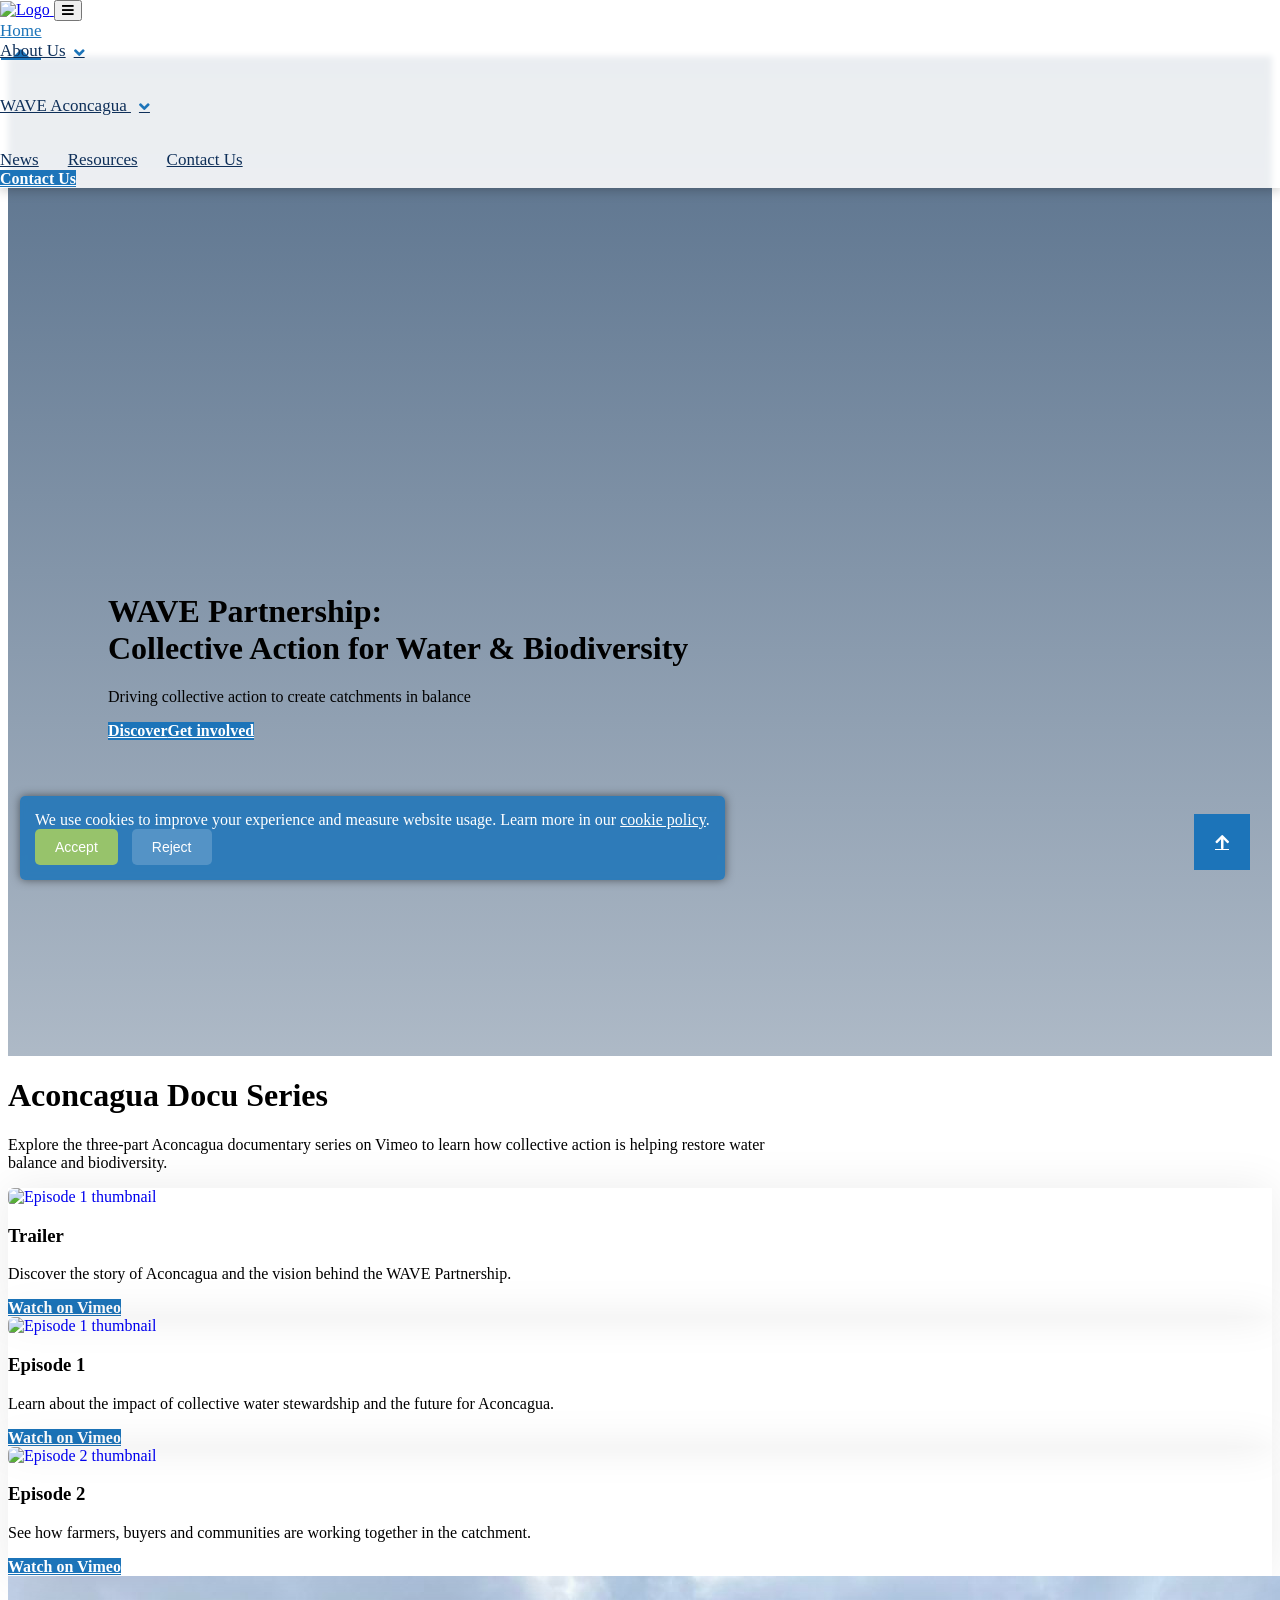
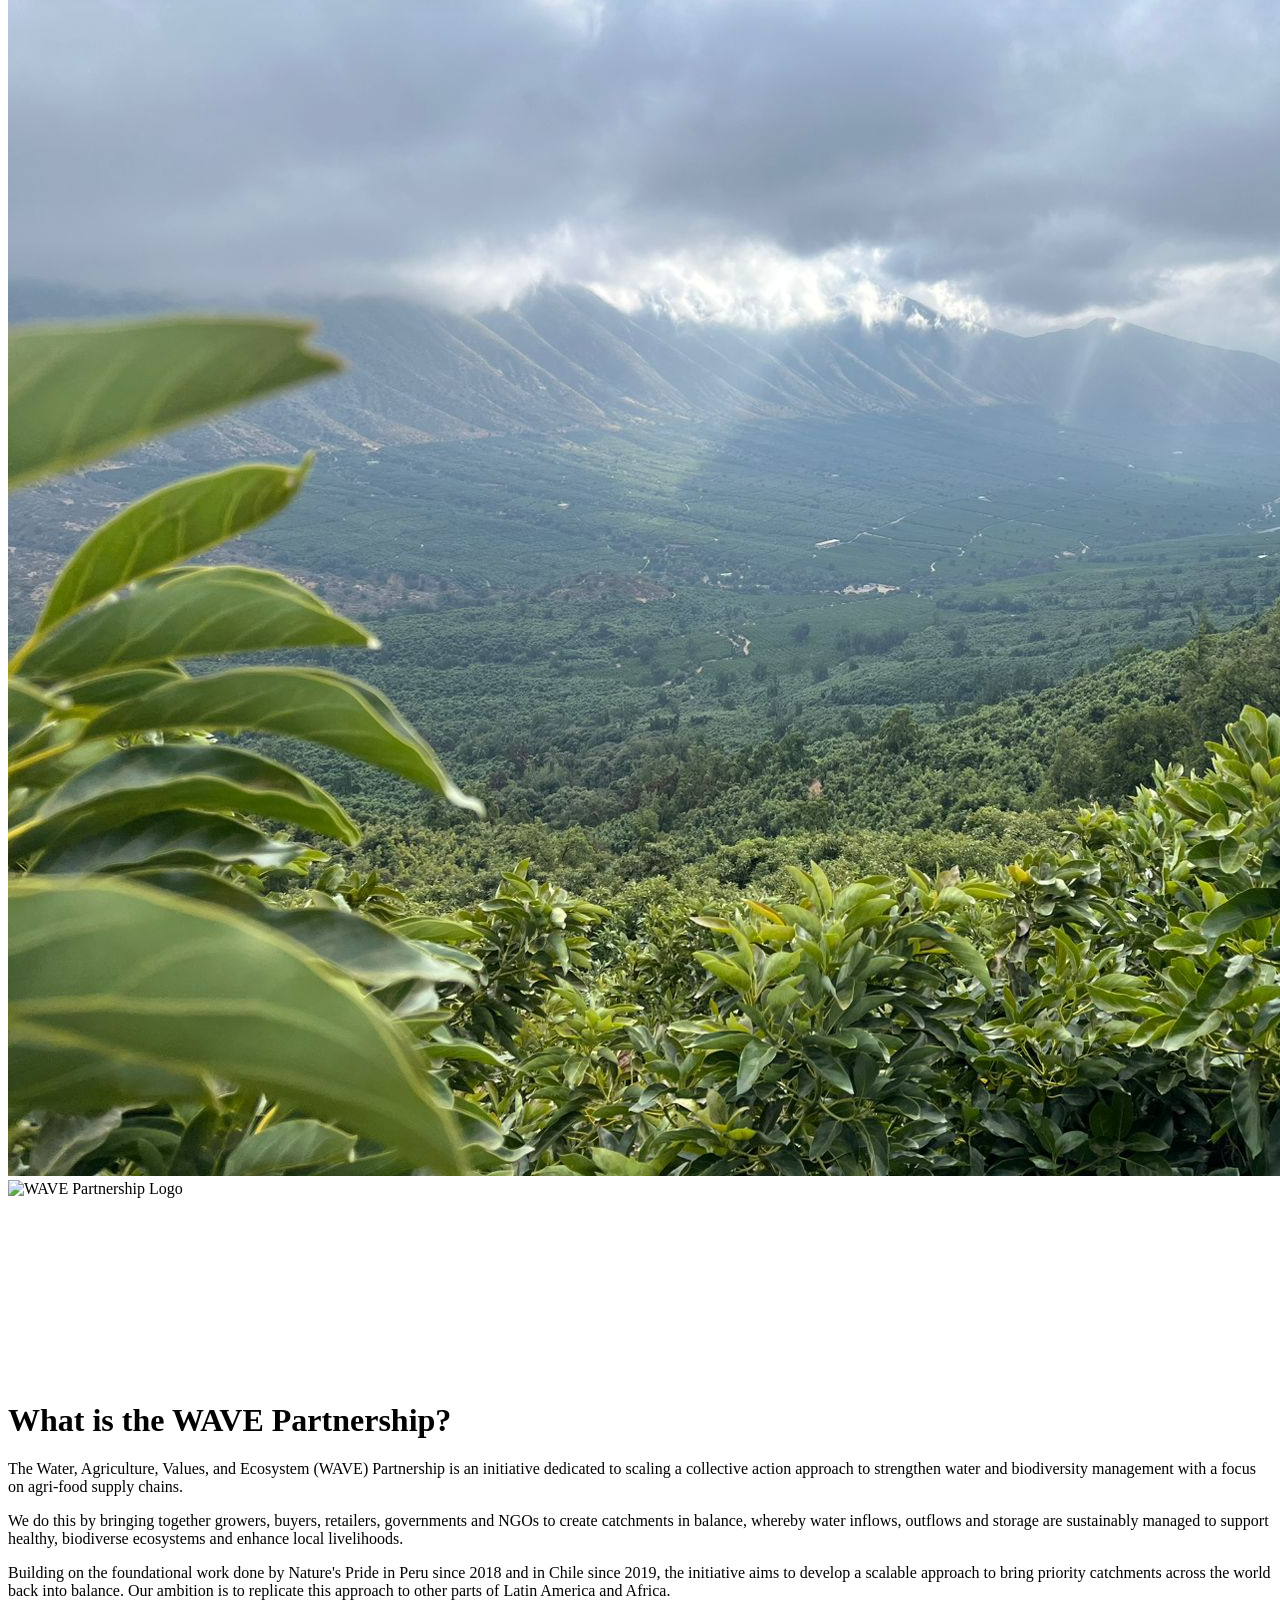
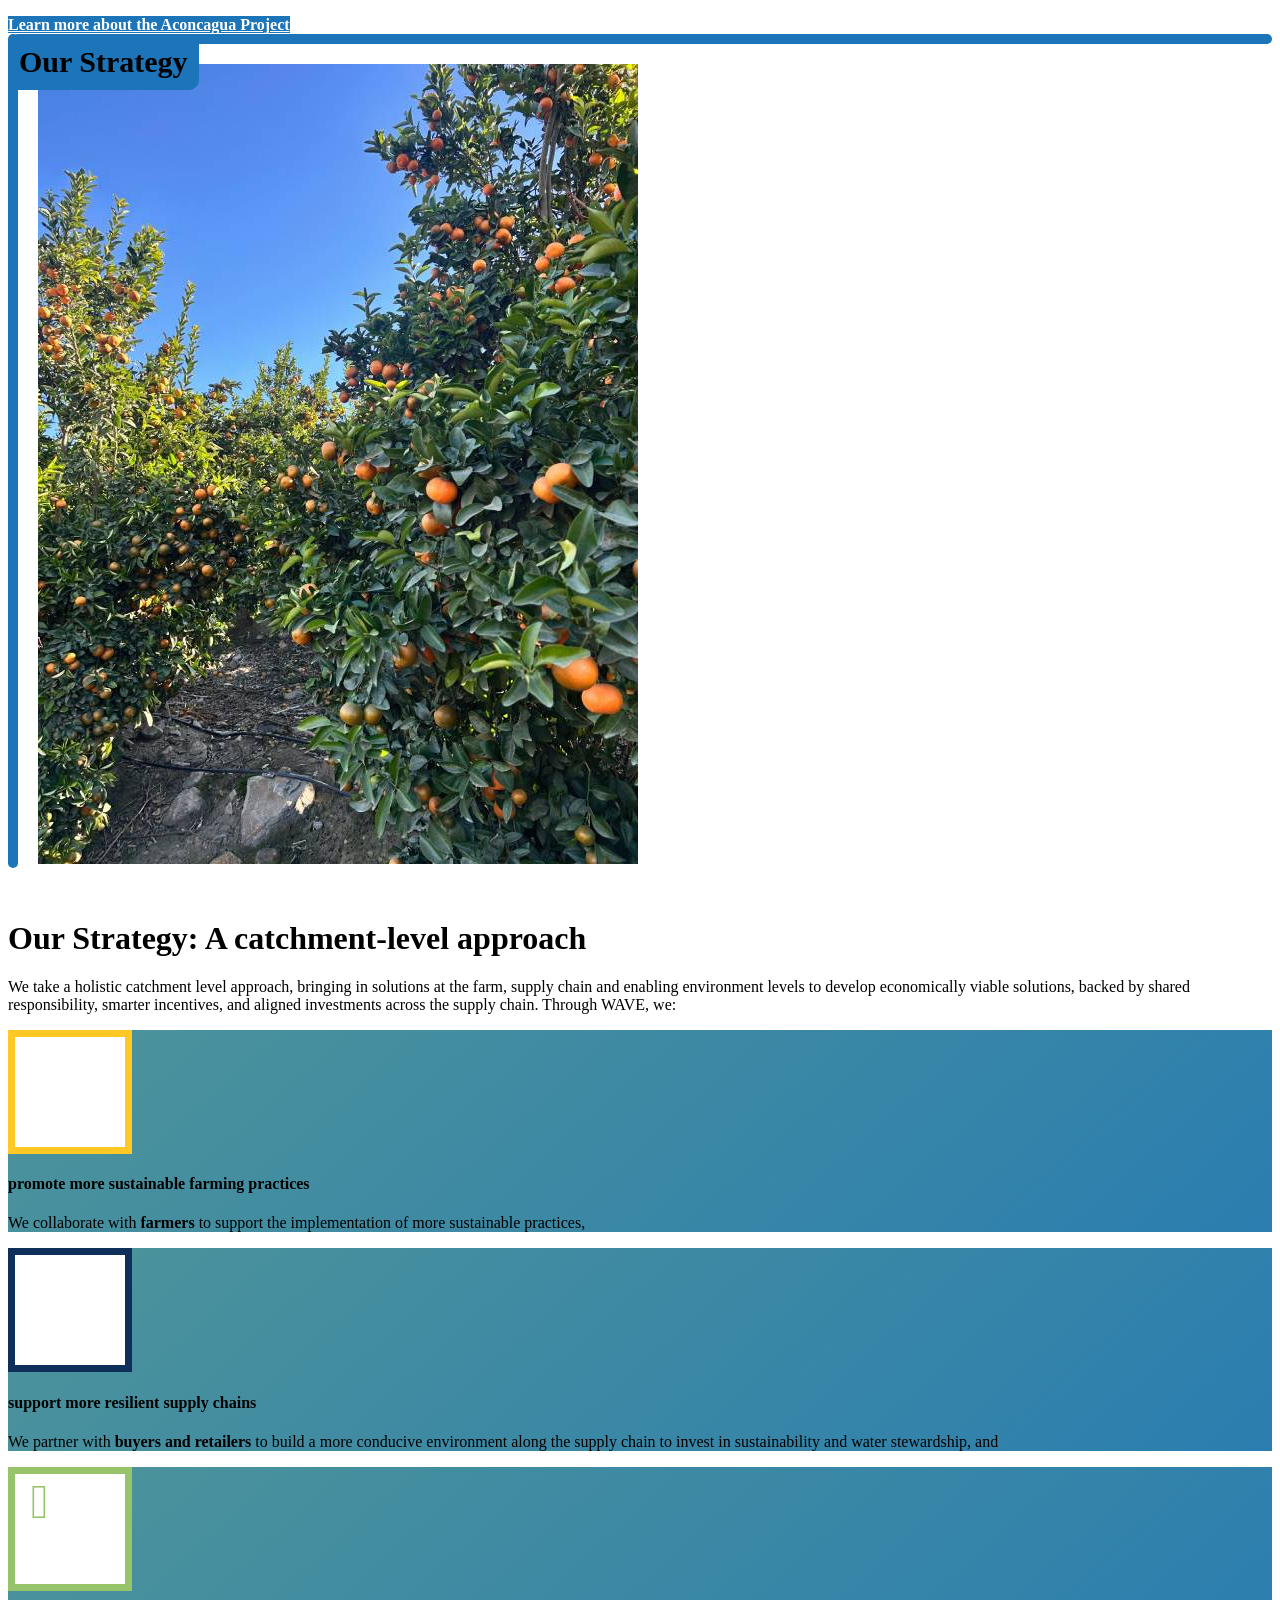
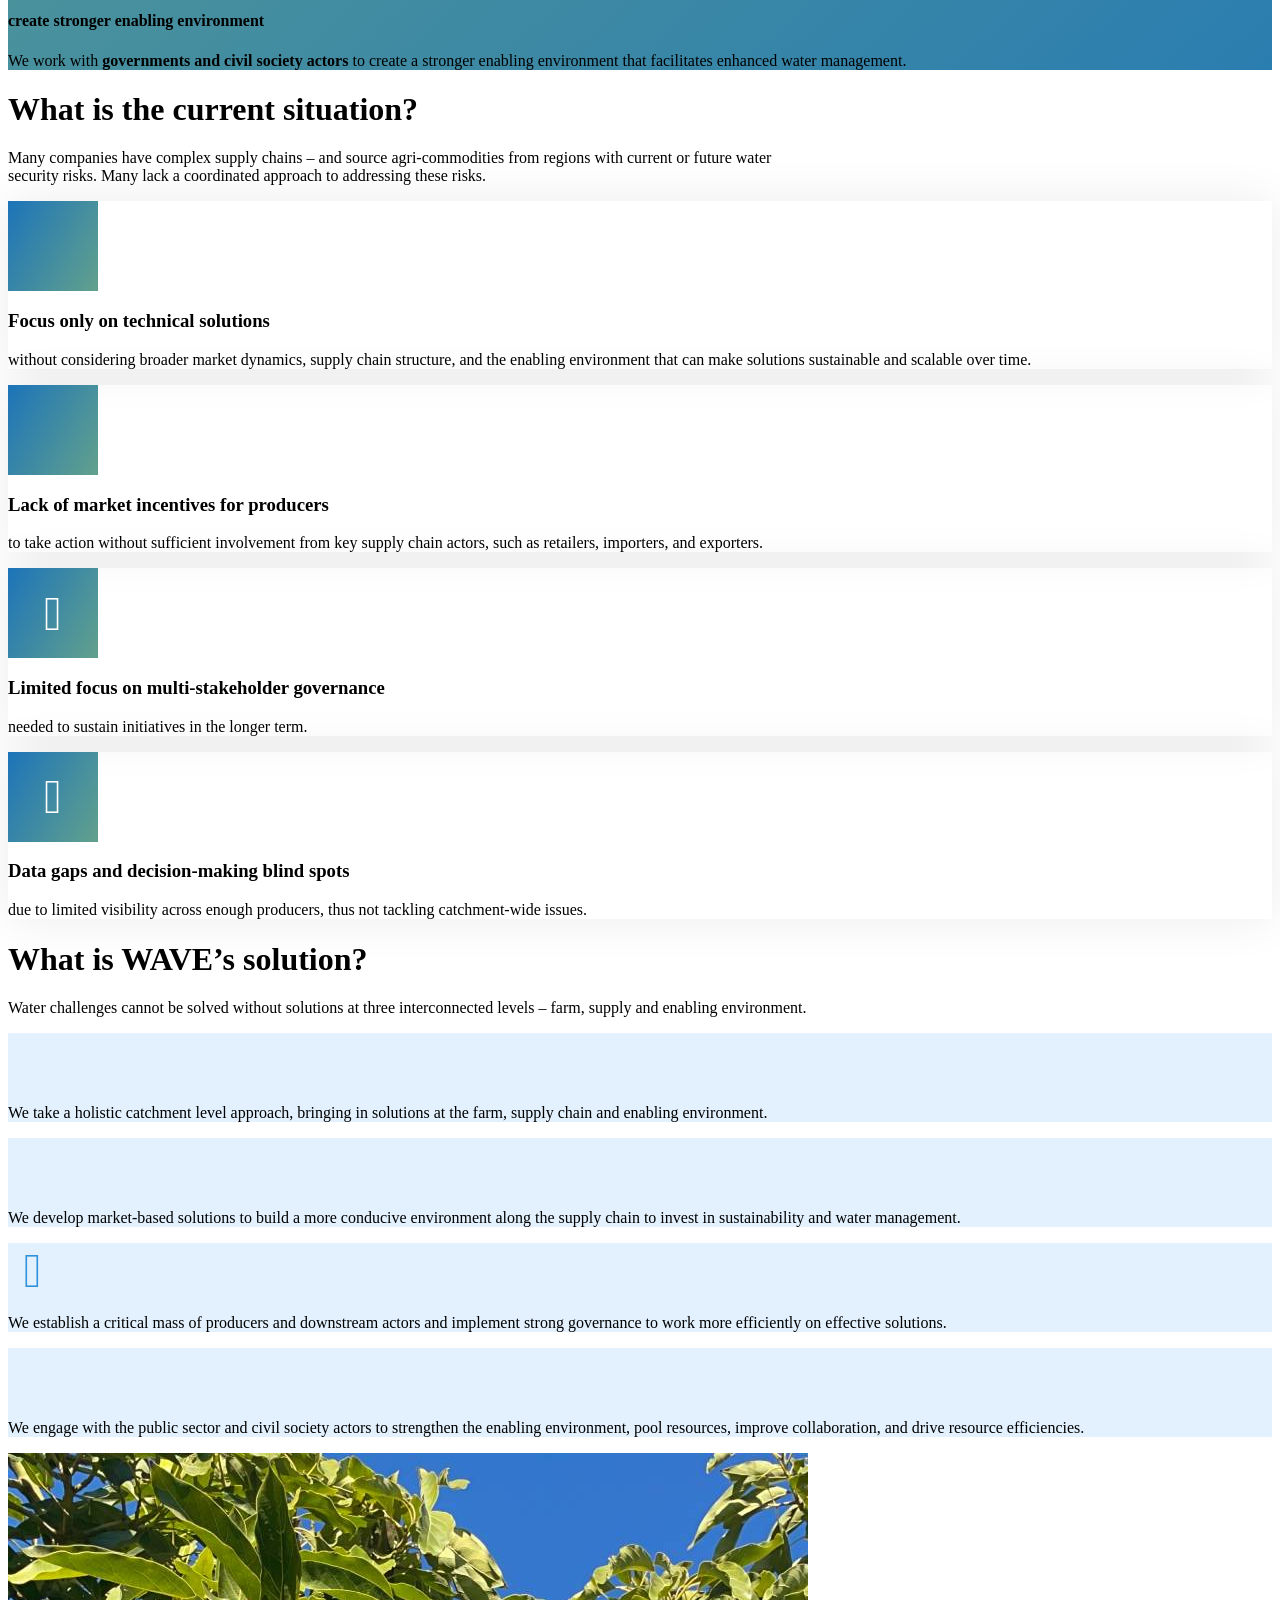
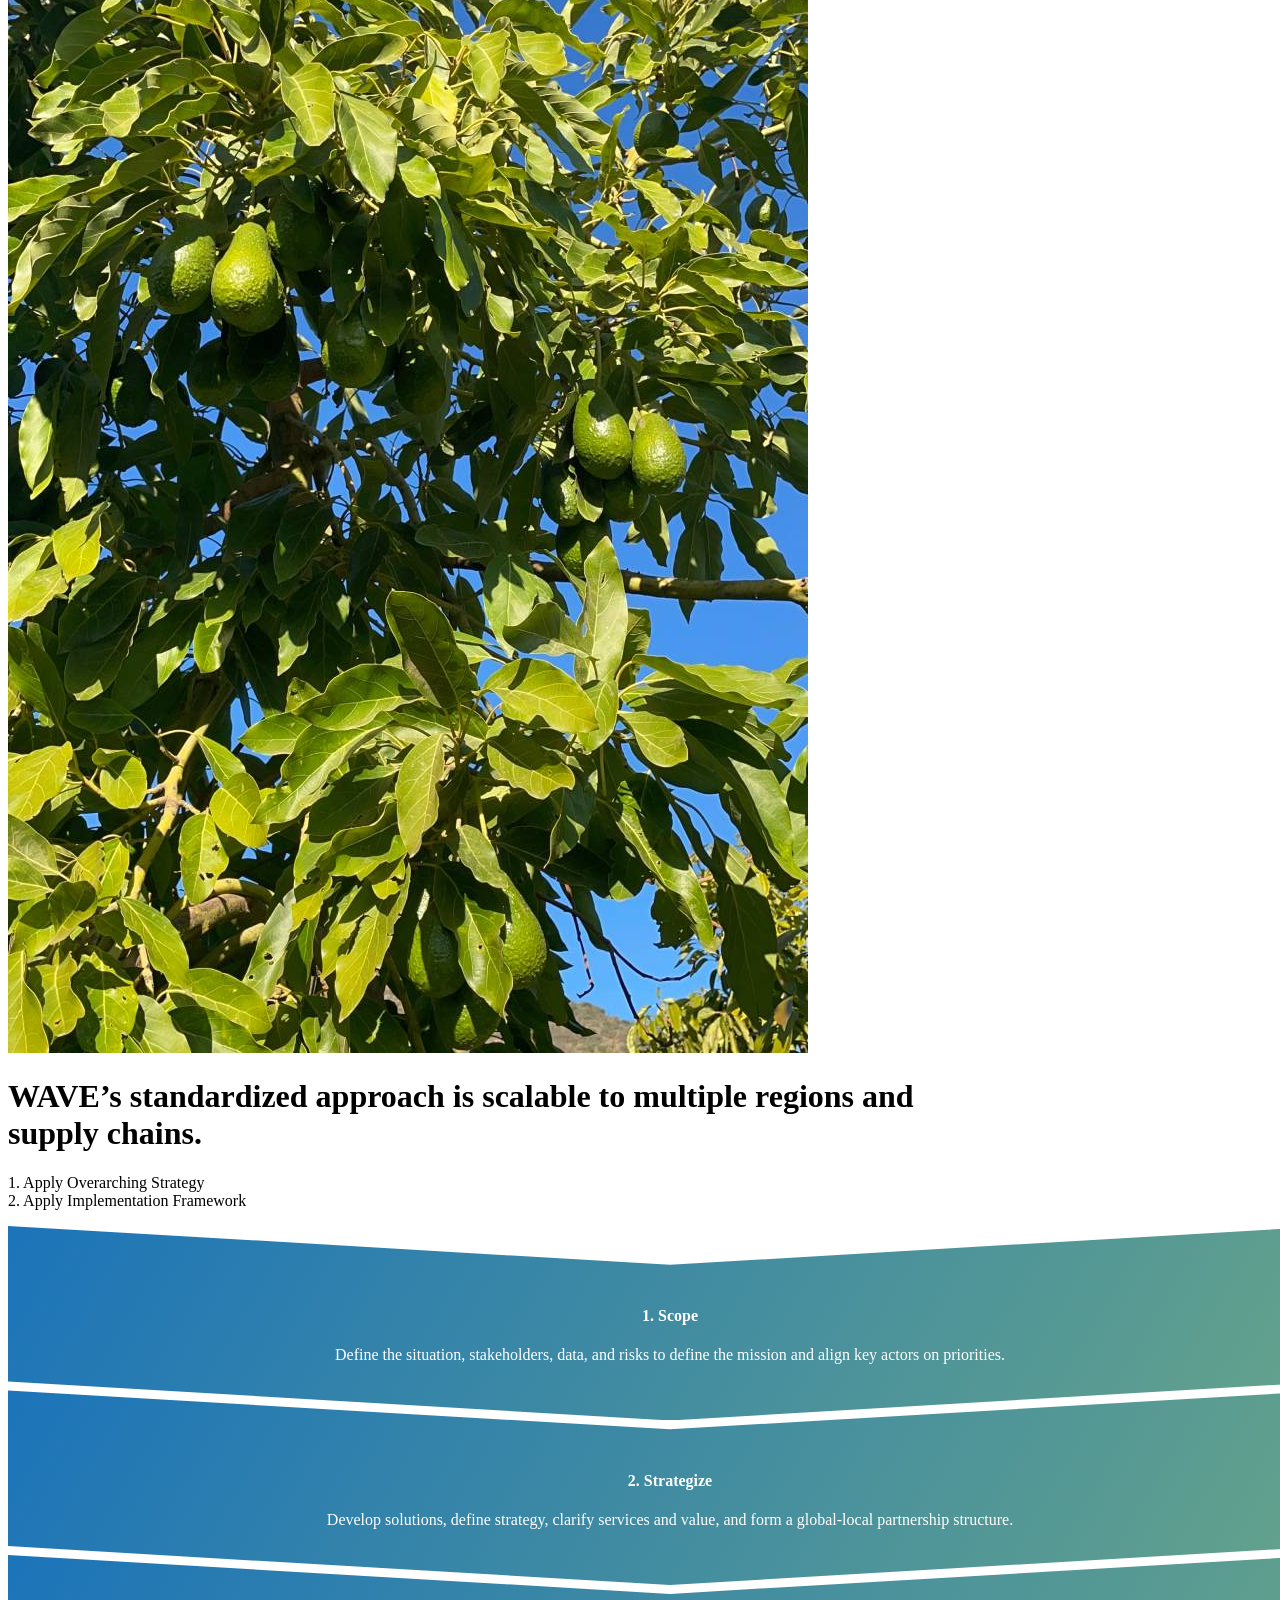
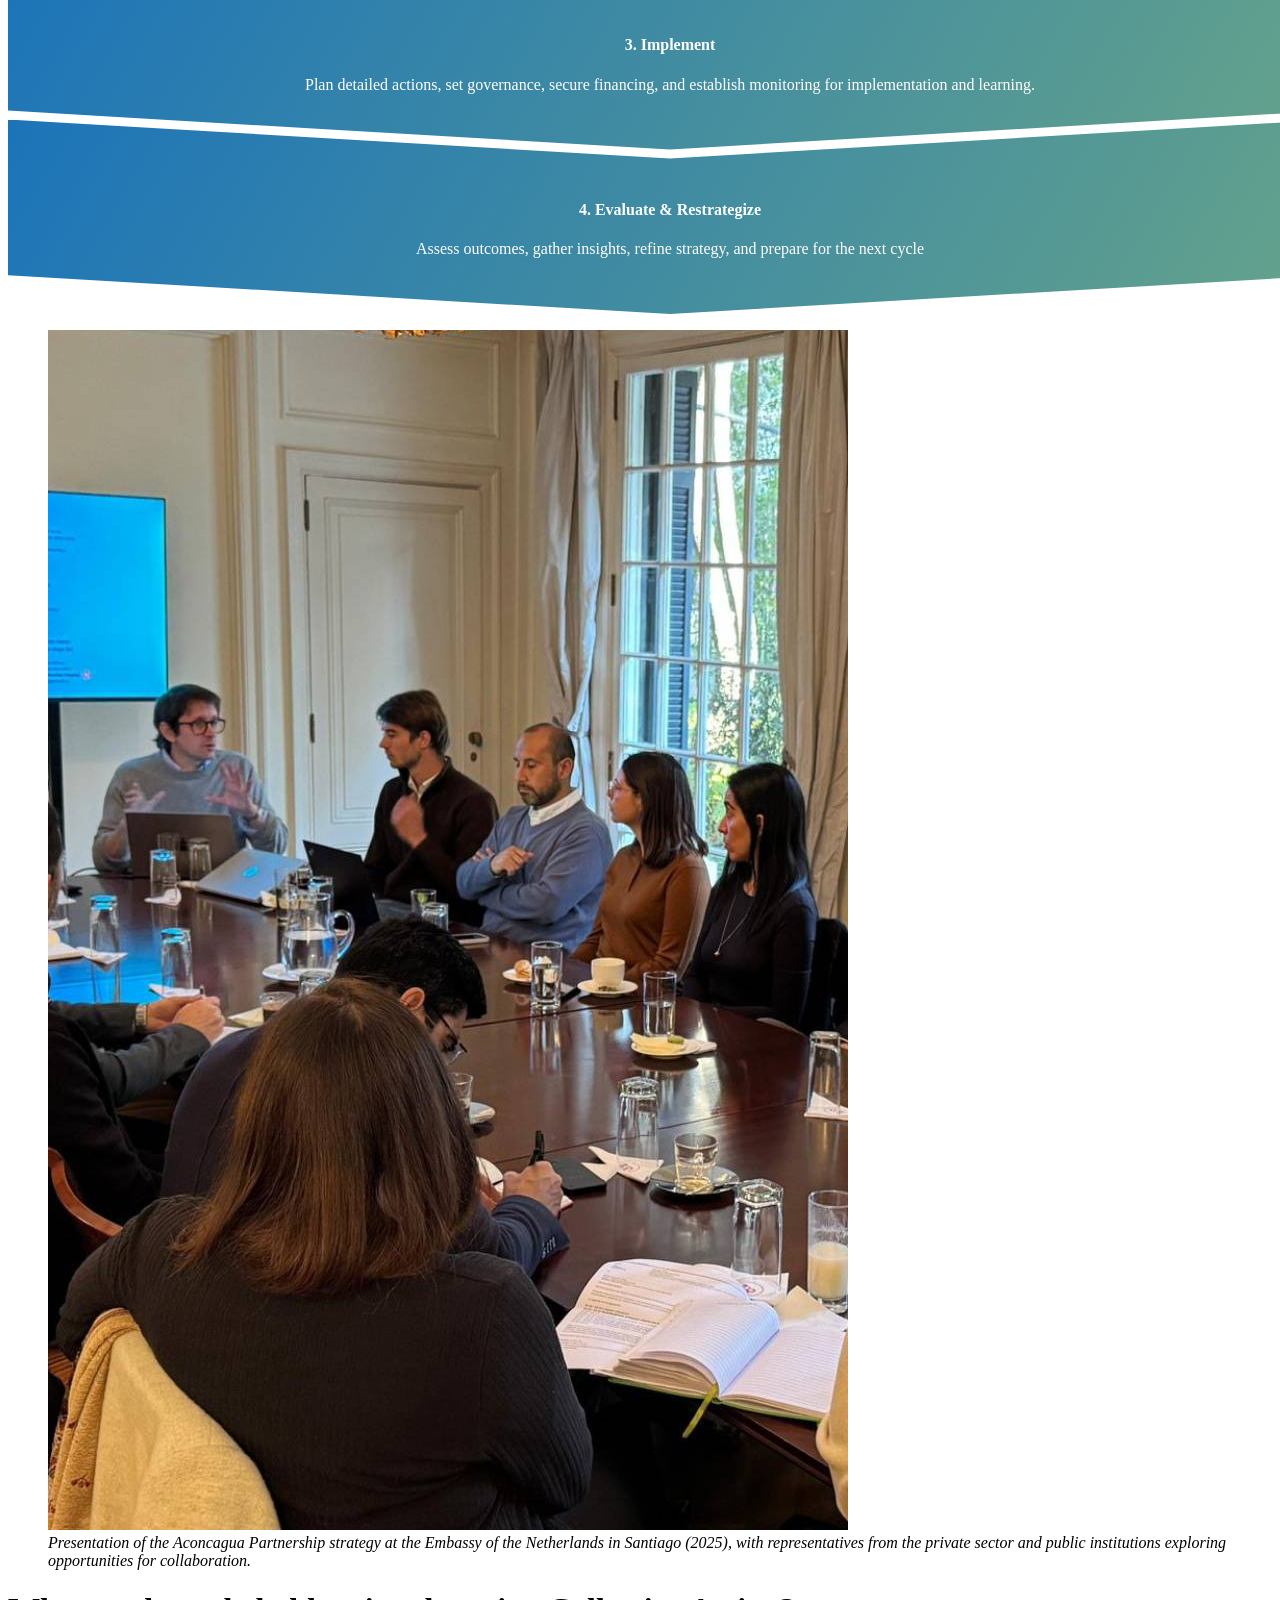
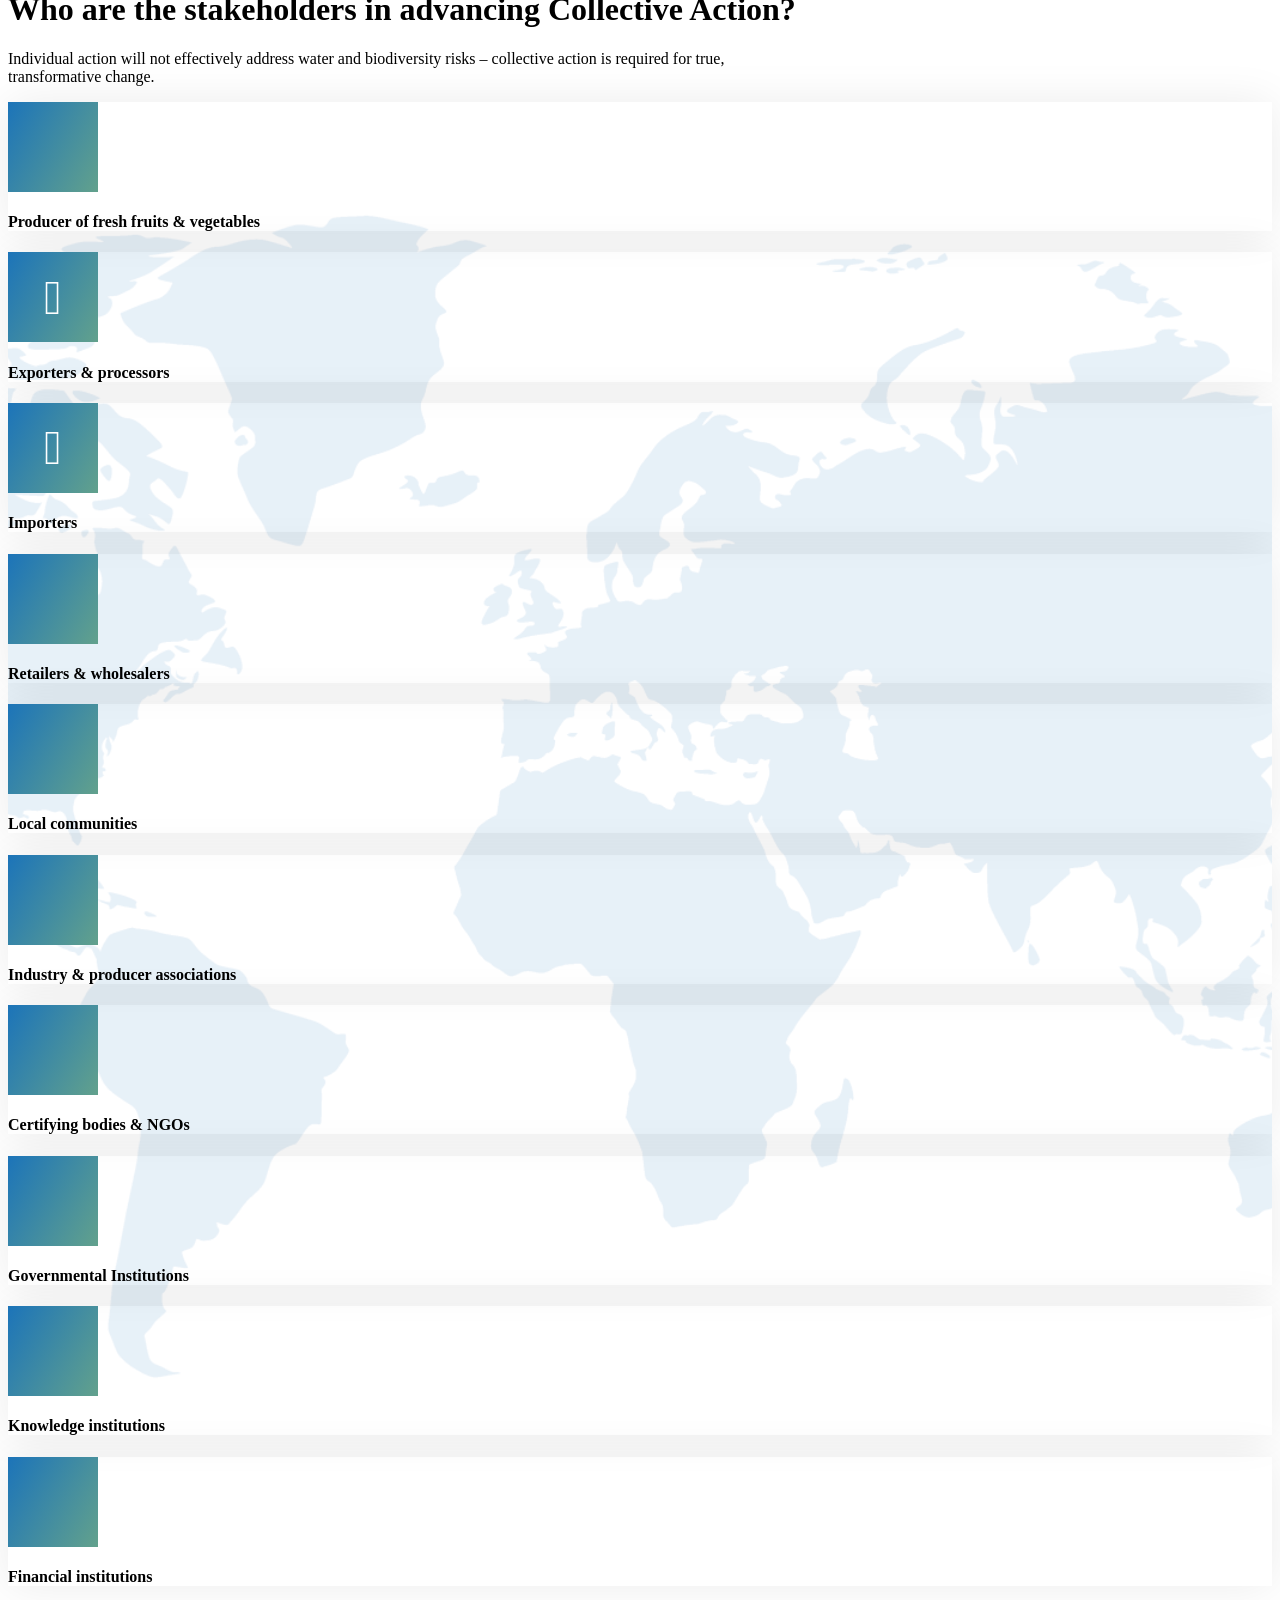
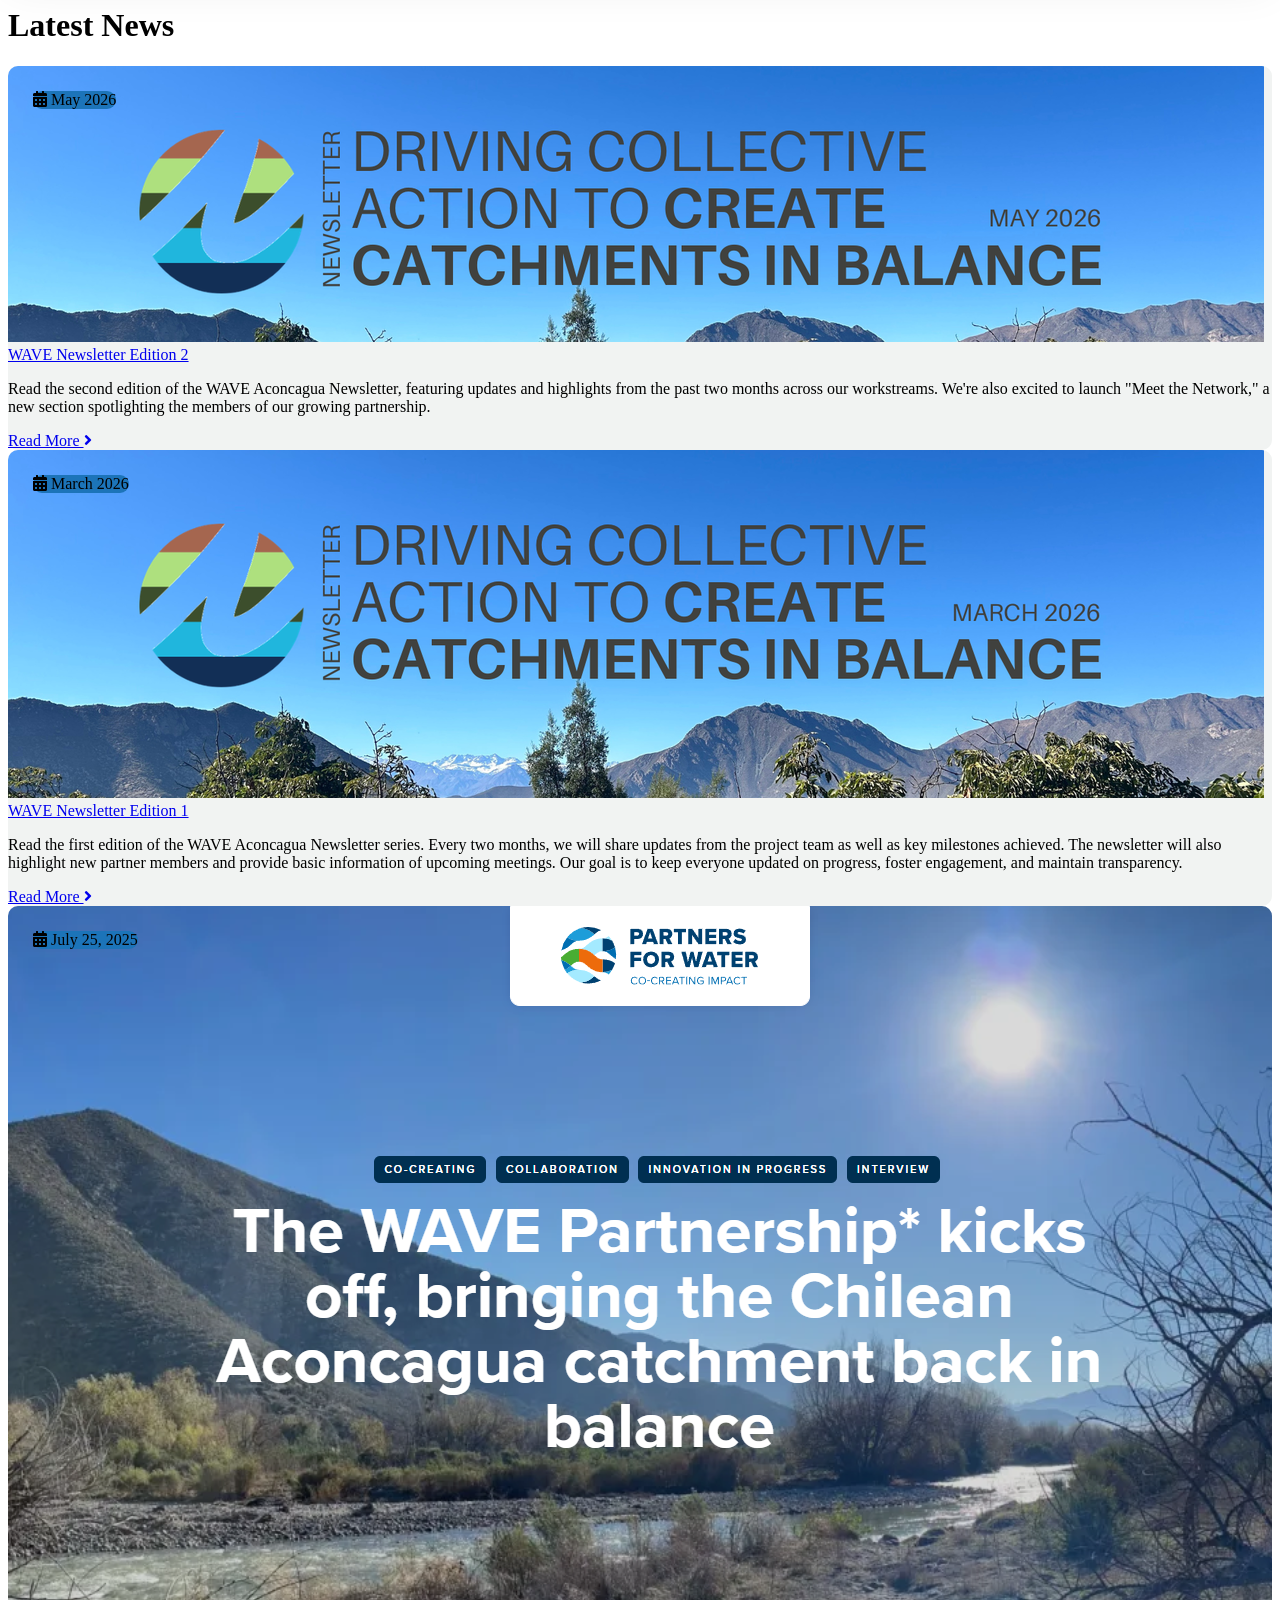
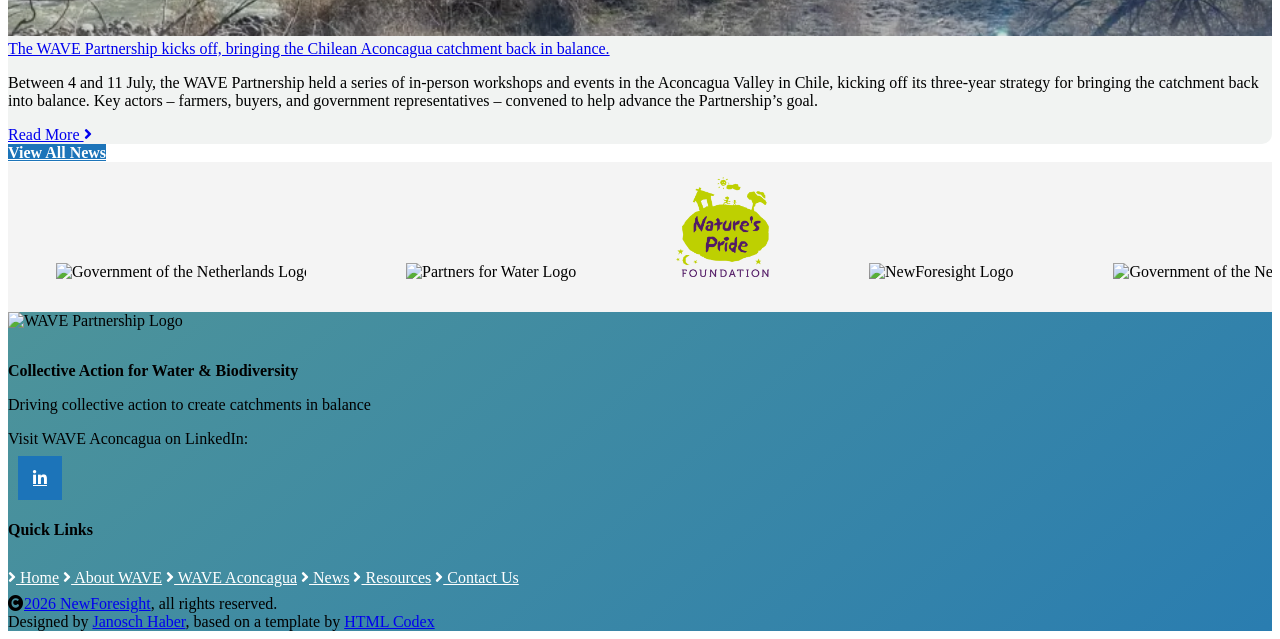
==== commit 6291c86f: "Website Update Part 2" ====
--- a/index.html
+++ b/index.html
@@ -107,7 +107,8 @@
                 </ol>
                 <div class="carousel-inner" role="listbox">
                     <div class="carousel-item active">
-                        <video src="resources/aconcagua-hero.mp4" class="img-fluid w-100" autoplay muted loop style="object-fit: cover; object-position: bottom; display: block; width: 100%; height: 100%;"></video>
+                        <video src="resources/aconcagua-hero.mp4" class="img-fluid w-100" autoplay muted loop
+                            style="object-fit: cover; object-position: bottom; display: block; width: 100%; height: 100%;"></video>
                         <div class="carousel-caption-2">
                             <div class="carousel-caption-2-content">
                                 <h1 class="display-2 text-capitalize text-white mb-4 fadeInRight animated"
@@ -135,21 +136,24 @@
     </div>
     <!-- Navbar & Hero End -->
 
-     <!-- Docu Series Start -->
+    <!-- Docu Series Start -->
     <div class="container-xxl py-5 wow fadeInUp">
         <div class="container">
             <div class="text-center mx-auto" style="max-width: 800px">
                 <h1 class="display-6 mb-5">Aconcagua Docu Series</h1>
-                <p class="mb-4 fs-5 text-primary">Explore the three-part Aconcagua documentary series on Vimeo to learn how collective action is helping restore water balance and biodiversity.</p>
+                <p class="mb-4 fs-5 text-primary">Explore the three-part Aconcagua documentary series on Vimeo to learn
+                    how collective action is helping restore water balance and biodiversity.</p>
             </div>
             <style>
                 .video-card {
                     transition: all 0.3s ease;
                 }
+
                 .video-card:hover {
                     transform: translateY(-3px);
                     box-shadow: 0 8px 16px rgba(0, 0, 0, 0.12) !important;
                 }
+
                 .thumbnail-link {
                     display: block;
                     text-decoration: none;
@@ -157,6 +161,7 @@
                     border-radius: 0.375rem;
                     position: relative;
                 }
+
                 .thumbnail-link::after {
                     content: '';
                     position: absolute;
@@ -169,9 +174,11 @@
                     opacity: 0;
                     transition: opacity 0.3s ease;
                 }
+
                 .thumbnail-link:hover::after {
                     opacity: 1;
                 }
+
                 .thumbnail-link img {
                     transition: all 0.3s ease;
                     cursor: pointer;
@@ -181,31 +188,39 @@
                 <div class="col-md-4 wow fadeInUp" data-wow-delay="0.1s">
                     <div class="icon-box-item rounded h-100 p-5 video-card">
                         <a href="https://vimeo.com/946719282" target="_blank" rel="noopener" class="thumbnail-link">
-                            <img src="https://vumbnail.com/946719282.jpg" alt="Episode 1 thumbnail" class="img-fluid rounded mb-3 w-100" />
+                            <img src="https://vumbnail.com/946719282.jpg" alt="Episode 1 thumbnail"
+                                class="img-fluid rounded w-100" />
                         </a>
-                        <h3 class="mb-3">Trailer</h3>
+                        <h3 class="mt-3 mb-3">Trailer</h3>
                         <p class="mb-4">Discover the story of Aconcagua and the vision behind the WAVE Partnership.</p>
-                        <a class="btn btn-primary rounded-pill py-2 px-4" href="https://vimeo.com/946719282" target="_blank" rel="noopener">Watch on Vimeo</a>
+                        <a class="btn btn-primary rounded-pill py-2 px-4" href="https://vimeo.com/946719282"
+                            target="_blank" rel="noopener">Watch on Vimeo</a>
                     </div>
                 </div>
                 <div class="col-md-4 wow fadeInUp" data-wow-delay="0.3s">
                     <div class="icon-box-item rounded h-100 p-5 video-card">
                         <a href="https://vimeo.com/981980146" target="_blank" rel="noopener" class="thumbnail-link">
-                            <img src="https://vumbnail.com/981980146.jpg" alt="Episode 1 thumbnail" class="img-fluid rounded mb-3 w-100" />
+                            <img src="https://vumbnail.com/981980146.jpg" alt="Episode 1 thumbnail"
+                                class="img-fluid rounded w-100" />
                         </a>
-                        <h3 class="mb-3">Episode 1</h3>
-                        <p class="mb-4">Learn about the impact of collective water stewardship and the future for Aconcagua.</p>
-                        <a class="btn btn-primary rounded-pill py-2 px-4" href="https://vimeo.com/981980146" target="_blank" rel="noopener">Watch on Vimeo</a>
+                        <h3 class="mt-3 mb-3">Episode 1</h3>
+                        <p class="mb-4">Learn about the impact of collective water stewardship and the future for
+                            Aconcagua.</p>
+                        <a class="btn btn-primary rounded-pill py-2 px-4" href="https://vimeo.com/981980146"
+                            target="_blank" rel="noopener">Watch on Vimeo</a>
                     </div>
                 </div>
                 <div class="col-md-4 wow fadeInUp" data-wow-delay="0.2s">
                     <div class="icon-box-item rounded h-100 p-5 video-card">
                         <a href="https://vimeo.com/981985882" target="_blank" rel="noopener" class="thumbnail-link">
-                            <img src="https://vumbnail.com/981985882.jpg" alt="Episode 2 thumbnail" class="img-fluid rounded mb-3 w-100" />
+                            <img src="https://vumbnail.com/981985882.jpg" alt="Episode 2 thumbnail"
+                                class="img-fluid rounded w-100" />
                         </a>
-                        <h3 class="mb-3">Episode 2</h3>
-                        <p class="mb-4">See how farmers, buyers and communities are working together in the catchment.</p>
-                        <a class="btn btn-primary rounded-pill py-2 px-4" href="https://vimeo.com/981985882" target="_blank" rel="noopener">Watch on Vimeo</a>
+                        <h3 class="mt-3 mb-3">Episode 2</h3>
+                        <p class="mb-4">See how farmers, buyers and communities are working together in the catchment.
+                        </p>
+                        <a class="btn btn-primary rounded-pill py-2 px-4" href="https://vimeo.com/981985882"
+                            target="_blank" rel="noopener">Watch on Vimeo</a>
                     </div>
                 </div>
             </div>
@@ -237,22 +252,22 @@
                             What is the WAVE Partnership?
                         </h1>
                         <p class="fs-5 text-primary mb-4">
-                            WAVE – the Water, Agriculture, Values, and Ecosystem Partnership is an organization
-                            dedicated to scaling a collective action approach to strenghten water and biodiversity
-                            management – with a focus on agri-food supply chains.
+                            The Water, Agriculture, Values, and Ecosystem (WAVE) Partnership is an initiative dedicated
+                            to scaling a collective action approach to strengthen water and biodiversity management with
+                            a focus on agri-food supply chains.
                         </p>
                         <div class="border-top mt-4 pt-4">
                             <p class="mb-4">
-                                We do this by bringing together farmers, buyers, retailers, governments and NGOs to
-                                create catchments in balance - whereby water inflows, outflows and storage are
+                                We do this by bringing together growers, buyers, retailers, governments and NGOs to
+                                create catchments in balance, whereby water inflows, outflows and storage are
                                 sustainably managed to support healthy, biodiverse ecosystems and enhance local
                                 livelihoods.
                             </p>
                             <p class="mb-4">
-                                Since 2023, we have activated the organization’s first project in the
-                                Aconcagua valley in Chile. Building on these strong foundations, over the coming years,
-                                the partnership aims to scale its approach across other catchments out of balance –
-                                including in South America and Africa.
+                                Building on the foundational work done by Nature's Pride in Peru since 2018 and in Chile
+                                since 2019, the initiative aims to develop a scalable approach to bring priority
+                                catchments across the world back into balance. Our ambition is to replicate this
+                                approach to other parts of Latin America and Africa.
                             </p>
                             <a class="btn btn-primary rounded-pill d-inline-flex flex-shrink-0 py-2 px-4"
                                 href="aconcagua.html">Learn more about the Aconcagua Project</a>
@@ -279,10 +294,11 @@
                     <div class="about-item">
                         <!-- <h4 class="text-primary text-uppercase">Lorem ipsum dolor</h4> -->
                         <h1 class="display-6 mb-5">Our Strategy: A catchment-level approach</h1>
-                        <p class="mb-4">We take a holistic catchment level approach, bringing in solutions at the farm,
-                            supply chain and enabling environment levels to develop economically viable solutions,
-                            backed by shared responsibility, smarter incentives, and aligned investments across the
-                            supply chain. Through WAVE, we:
+                        <p class="mb-4">
+                            We take a holistic catchment level approach, bringing in solutions at the farm, supply chain
+                            and enabling environment levels to develop economically viable solutions, backed by shared
+                            responsibility, smarter incentives, and aligned investments across the supply chain. Through
+                            WAVE, we:
                         </p>
                         <div class="bg-gradient-green rounded p-4 mb-4">
                             <div class="row">
@@ -295,9 +311,9 @@
                                             </div>
                                         </div>
                                         <div class="">
-                                            <h4 class="d-inline-block text-white mb-3">More sustainable farming
-                                                practices</h4>
-                                            <p class="mb-0 text-white">collaborate with <b>farmers</b> to support the
+                                            <h4 class="d-inline-block text-white mb-3">promote more sustainable farming
+                                                practices </h4>
+                                            <p class="mb-0 text-white">We collaborate with <b>farmers</b> to support the
                                                 implementation of more sustainable practices,
                                             </p>
                                         </div>
@@ -317,9 +333,10 @@
                                             </div>
                                         </div>
                                         <div class="">
-                                            <h4 class="d-inline-block text-white mb-3">More resilient supply chains</h4>
+                                            <h4 class="d-inline-block text-white mb-3">support more resilient supply
+                                                chains</h4>
                                             <p class="mb-0 text-white">
-                                                partner with <b>buyers and retailers</b> to build a more conducive
+                                                We partner with <b>buyers and retailers</b> to build a more conducive
                                                 environment along the supply chain to invest in sustainability and water
                                                 stewardship, and
                                             </p>
@@ -340,10 +357,11 @@
                                             </div>
                                         </div>
                                         <div class="">
-                                            <h4 class="d-inline-block text-white mb-3">Stronger enabling environment
+                                            <h4 class="d-inline-block text-white mb-3">create stronger enabling
+                                                environment
                                             </h4>
                                             <p class="mb-0 text-white">
-                                                work with <b>governments and civil society actors</b> to create a
+                                                We work with <b>governments and civil society actors</b> to create a
                                                 stronger enabling environment that facilitates enhanced water
                                                 management.
                                             </p>
@@ -548,8 +566,11 @@
                 <div class="col-lg-6 wow fadeInUp" data-wow-delay="0.5s">
                     <figure class="mission-scroll-img figure mb-0">
                         <img class="img-fluid figure-img" src="img/theme/stakeholder_meeting.jpg"
-                            alt="Hands in a stream" />
-                        <figcaption class="figure-caption text-muted small"><em>Presentation of the Aconcagua Partnership strategy at the Embassy of the Netherlands in Santiago (2025), with representatives from the private sector and public institutions exploring opportunities for collaboration.</em></figcaption>
+                            alt="Presentation of the Aconcagua Partnership strategy at the Embassy of the Netherlands in Santiago (2025)" />
+                        <figcaption class="figure-caption text-muted small"><em>Presentation of the Aconcagua
+                                Partnership strategy at the Embassy of the Netherlands in Santiago (2025), with
+                                representatives from the private sector and public institutions exploring opportunities
+                                for collaboration.</em></figcaption>
                     </figure>
                 </div>
             </div>
@@ -695,7 +716,58 @@
                 <h1 class="display-6 text-capitalize mb-3">Latest News</h1>
             </div>
             <div class="row g-4 justify-content-center">
-                <div class="col-lg-6 col-xl-4 wow fadeInUp" data-wow-delay="0.2s">
+
+                <div class="col-lg-6 col-xl-4 wow fadeInUp" data-wow-delay="0.1s">
+                    <div class="blog-item mb-5">
+                        <div class="blog-img">
+                            <img src="img/newsletter_header_2026-05.png" class="img-fluid rounded-top w-100"
+                                alt="WAVE Newsletter Edition 2 Thumbnail">
+                            <div class="blog-date px-4 py-2"><i class="fa fa-calendar-alt me-1"></i> May 2026</div>
+                        </div>
+                        <div class="blog-content rounded-bottom p-4">
+                            <a href="https://us8.campaign-archive.com/?u=6ac7a4463d9cd70b7af1ad853&id=98b6c21cb2"
+                                target="_blank" class="h4 d-inline-block mb-3">
+                                WAVE Newsletter Edition 2
+                            </a>
+                            <p>
+                                Read the second edition of the WAVE Aconcagua Newsletter, featuring updates and
+                                highlights from the past two months across our workstreams. We're also excited to launch
+                                "Meet the Network," a new section spotlighting the members of our growing partnership.
+                            </p>
+                            <a href="https://us8.campaign-archive.com/?u=6ac7a4463d9cd70b7af1ad853&id=98b6c21cb2"
+                                class="fw-bold text-secondary" target="_blank">Read More <i
+                                    class="fa fa-angle-right"></i></a>
+                        </div>
+                    </div>
+                </div>
+
+                <div class="col-lg-6 col-xl-4 wow fadeInUp" data-wow-delay="0.2">
+                    <div class="blog-item mb-5">
+                        <div class="blog-img">
+                            <img src="img/newsletter_header_2026-03.png" class="img-fluid rounded-top w-100"
+                                alt="WAVE Newsletter Edition 1 Thumbnail">
+                            <div class="blog-date px-4 py-2"><i class="fa fa-calendar-alt me-1"></i> March 2026</div>
+                        </div>
+                        <div class="blog-content rounded-bottom p-4">
+                            <a href="https://us8.campaign-archive.com/?u=6ac7a4463d9cd70b7af1ad853&id=c69bdf0131"
+                                target="_blank" class="h4 d-inline-block mb-3">
+                                WAVE Newsletter Edition 1
+                            </a>
+                            <p>
+                                Read the first edition of the WAVE Aconcagua Newsletter series. Every two months, we
+                                will share updates from the project team as well as key milestones achieved. The
+                                newsletter will also highlight new partner members and provide basic information of
+                                upcoming meetings. Our goal is to keep everyone updated on progress, foster engagement,
+                                and maintain transparency.
+                            </p>
+                            <a href="https://us8.campaign-archive.com/?u=6ac7a4463d9cd70b7af1ad853&id=c69bdf0131"
+                                class="fw-bold text-secondary" target="_blank">Read More <i
+                                    class="fa fa-angle-right"></i></a>
+                        </div>
+                    </div>
+                </div>
+
+                <div class="col-lg-6 col-xl-4 wow fadeInUp" data-wow-delay="0.3s">
                     <div class="blog-item mb-5">
                         <div class="blog-img">
                             <img src="img/thumbnails/wave_partnership_kickoff.png" class="img-fluid rounded-top w-100"
@@ -720,55 +792,7 @@
                         </div>
                     </div>
                 </div>
-                <div class="col-lg-6 col-xl-4 wow fadeInUp" data-wow-delay="0.4s">
-                    <div class="blog-item mb-5">
-                        <div class="blog-img">
-                            <img src="img/thumbnails/webinar_collective_action_2025-04-22.png"
-                                class="img-fluid rounded-top w-100" alt="Webinar Collective Action">
-                            <div class="blog-date px-4 py-2"><i class="fa fa-calendar-alt me-1"></i> April 22, 2025
-                            </div>
-                        </div>
-                        <div class="blog-content rounded-bottom p-4">
-                            <a href="https://www.youtube.com/watch?v=MZDg59keKPE" target="_blank"
-                                class="h4 d-inline-block mb-3">
-                                Webinar on Collective Action for Water-Biodiversity
-                            </a>
-                            <p>
-                                Water scarcity and biodiversity loss pose significant threats to global agricultural
-                                supply chains. Tackling these challenges requires a collective action approach, bringing
-                                together farmers, buyers, governments, and international stakeholders to implement
-                                scalable solutions. This approach was discussed in a webinar on April 22, 2025.
-                            </p>
-                            <a href="https://www.youtube.com/watch?v=MZDg59keKPE" class="fw-bold text-secondary"
-                                target="_blank">Watch the webinar here <i class="fa fa-angle-right"></i></a>
-                        </div>
-                    </div>
-                </div>
-                <div class="col-lg-6 col-xl-4 wow fadeInUp" data-wow-delay="0.6s">
-                    <div class="blog-item mb-5">
-                        <div class="blog-img">
-                            <img src="img/thumbnails/natures_pride_thumbnail.png" class="img-fluid rounded-top w-100"
-                                alt="Nature's Pride Water Use">
-                            <div class="blog-date px-4 py-2"><i class="fa fa-calendar-alt me-1"></i> October 15, 2024
-                            </div>
-                        </div>
-                        <div class="blog-content rounded-bottom p-4">
-                            <a href="https://www.agroberichtenbuitenland.nl/actueel/nieuws/2024/10/15/as12-natures-pride-activates-the-fresh-produce-value-chain-for-responsible-water-use"
-                                target="_blank" class="h4 d-inline-block mb-3">
-                                Nature’s Pride activates the fresh produce value chain for responsible water use
-                            </a>
-                            <p>
-                                For Nature’s Pride and its sister company Berries Pride, responsible water use is of
-                                critical strategic importance. Coen van Iwaarden, Senior Advisor on Sustainable
-                                Business, explains how they address water challenges in collaboration with their
-                                dedicated growers and clients.
-                            </p>
-                            <a href="https://www.agroberichtenbuitenland.nl/actueel/nieuws/2024/10/15/as12-natures-pride-activates-the-fresh-produce-value-chain-for-responsible-water-use"
-                                class="fw-bold text-secondary" target="_blank">Read More <i
-                                    class="fa fa-angle-right"></i></a>
-                        </div>
-                    </div>
-                </div>
+
             </div>
             <div class="text-center">
                 <a class="btn btn-primary rounded-pill py-2 px-4" href="news.html">View All News</a>
@@ -863,12 +887,12 @@
 
     <!-- Cookie Banner -->
     <div id="cookie-banner" class="cookie-banner">
-        <p class="m">We use cookies to improve your experience and measure website usage.
+        <p class="mb-3">We use cookies to improve your experience and measure website usage.
             Learn more in our <a href="cookie-policy.html" target="_blank">cookie policy</a>.<br></p>
-        <div class="cookie-banner-actions">
-            <button id="accept-cookies" class="cookie-button">Accept</button>
-            <button id="reject-cookies" class="cookie-button cookie-button-secondary">Reject</button>
-        </div>
+
+        <button id="accept-cookies" class="cookie-button">Accept</button>
+        <button id="reject-cookies" class="cookie-button cookie-button-secondary">Reject</button>
+
     </div>
 
     <!-- JavaScript Libraries -->
--- a/css/style.css
+++ b/css/style.css
@@ -459,7 +459,7 @@
     .carousel-header {
         height: 400px;
     }
-    
+
     .carousel .carousel-inner .carousel-item {
         height: 400px;
     }
@@ -469,7 +469,7 @@
     .carousel-header {
         height: 300px;
     }
-    
+
     .carousel .carousel-inner .carousel-item {
         height: 300px;
     }
@@ -1491,6 +1491,15 @@
             border-radius: 0 calc(var(--dateH) / 2) calc(var(--dateH) / 2) 0;
         } */
     }
+}
+
+.timeline-image-container {
+    max-width: 100%;
+    max-height: 300px;
+    overflow: hidden;
+    display: flex;
+    align-items: left;
+    justify-content: left;
 }
 
 
@@ -1509,17 +1518,38 @@
     z-index: 1000;
 }
 
+@media (min-width: 992px) {
+    .cookie-banner {
+        display: flex;
+        flex-wrap: wrap;
+        gap: 10px;
+        align-items: center;
+    }
+
+    .cookie-button+.cookie-button {
+        margin-left: 10px;
+    }
+}
+
 @media (max-width: 991px) {
+    .cookie-banner {
+        display: flex;
+        flex-direction: column;
+        align-items: flex-start;
+        font-size: 14px;
+    }
+
     .cookie-banner button {
         display: block;
-        margin-top: 10px;
+        width: 100%;
+        margin-top: 5px;
     }
 }
 
 .cookie-banner p {
     margin: 0;
-    padding-right: 10px;
-    display: inline;
+    padding-right: 0;
+    flex: 0 1 auto;
 }
 
 .cookie-banner a {
@@ -1537,9 +1567,7 @@
     font-size: 14px;
 }
 
-.cookie-button + .cookie-button {
-    margin-left: 10px;
-}
+
 
 .cookie-button.cookie-button-secondary {
     background-color: rgba(255, 255, 255, 0.18);
@@ -1816,4 +1844,66 @@
 
 .sm-link {
     margin: -8px 10px 10px 10px;
+}
+
+/*** Local Partners List ***/
+.row>.list-unstyled {
+    display: grid;
+    grid-template-columns: repeat(auto-fit, minmax(280px, 1fr));
+    gap: 1.5rem;
+    list-style: none;
+    padding: 0;
+    margin: 0;
+    width: 100%;
+}
+
+.list-unstyled li {
+    background: #fff;
+    background-clip: padding-box;
+    border: solid 7px transparent;
+    border-radius: 0.7em;
+    padding: 1.5rem;
+    position: relative;
+    box-shadow: 0 0 45px rgba(0, 0, 0, .07);
+    transition: all 0.3s ease;
+    display: flex;
+    align-items: center;
+    min-height: 60px;
+}
+
+.list-unstyled li::before {
+    content: '';
+    position: absolute;
+    top: 0;
+    right: 0;
+    bottom: 0;
+    left: 0;
+    z-index: -1;
+    margin: -7px;
+    border-radius: inherit;
+    background: linear-gradient(150deg, var(--aconcagua-color-2), var(--aconcagua-color-5));
+}
+
+.list-unstyled li:hover {
+    box-shadow: 0 8px 16px rgba(0, 0, 0, .15);
+    transform: translateY(-2px);
+}
+
+.list-unstyled li i {
+    color: var(--aconcagua-color-3);
+    margin-right: 0.5rem;
+    flex-shrink: 0;
+}
+
+.list-unstyled li em {
+    font-style: italic;
+    color: #999;
+    display: block;
+    text-align: center;
+    padding-top: 1rem;
+    grid-column: 1 / -1;
+    background: transparent !important;
+    border: none !important;
+    box-shadow: none !important;
+    min-height: auto;
 }
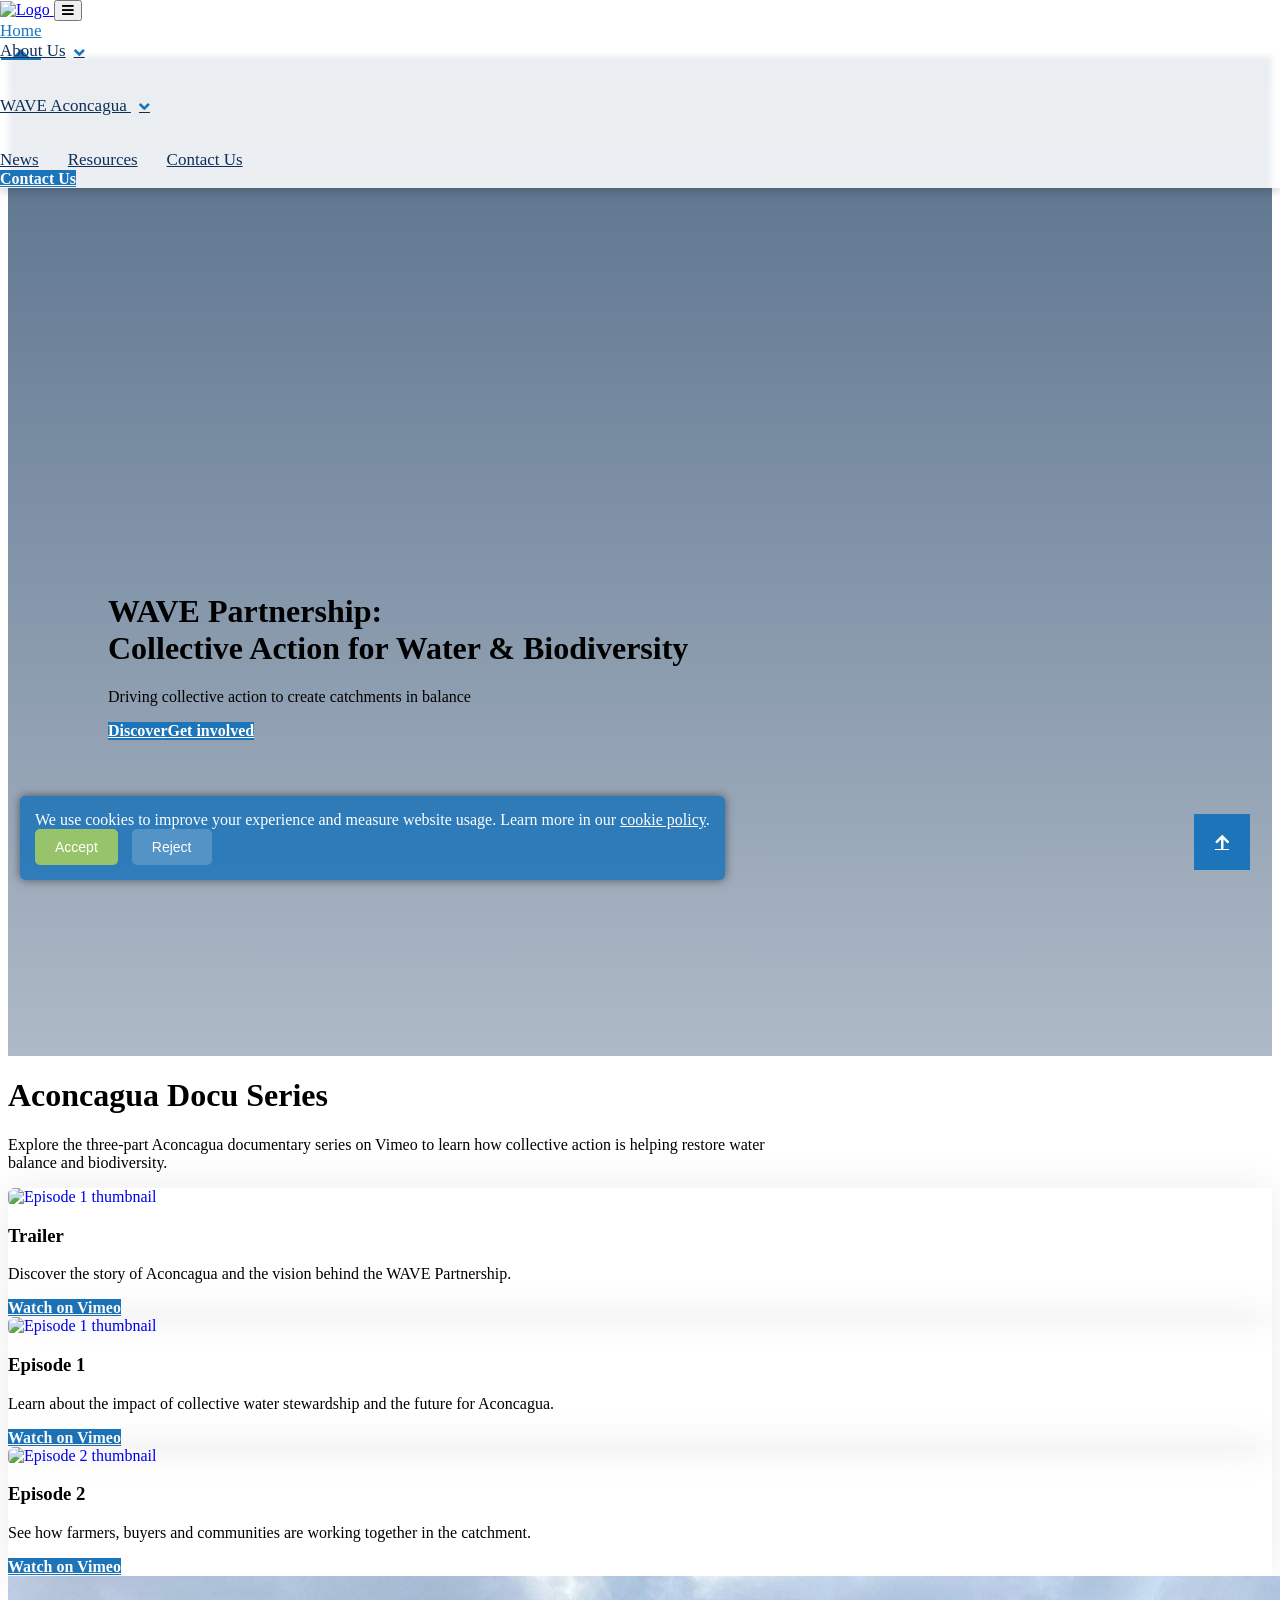
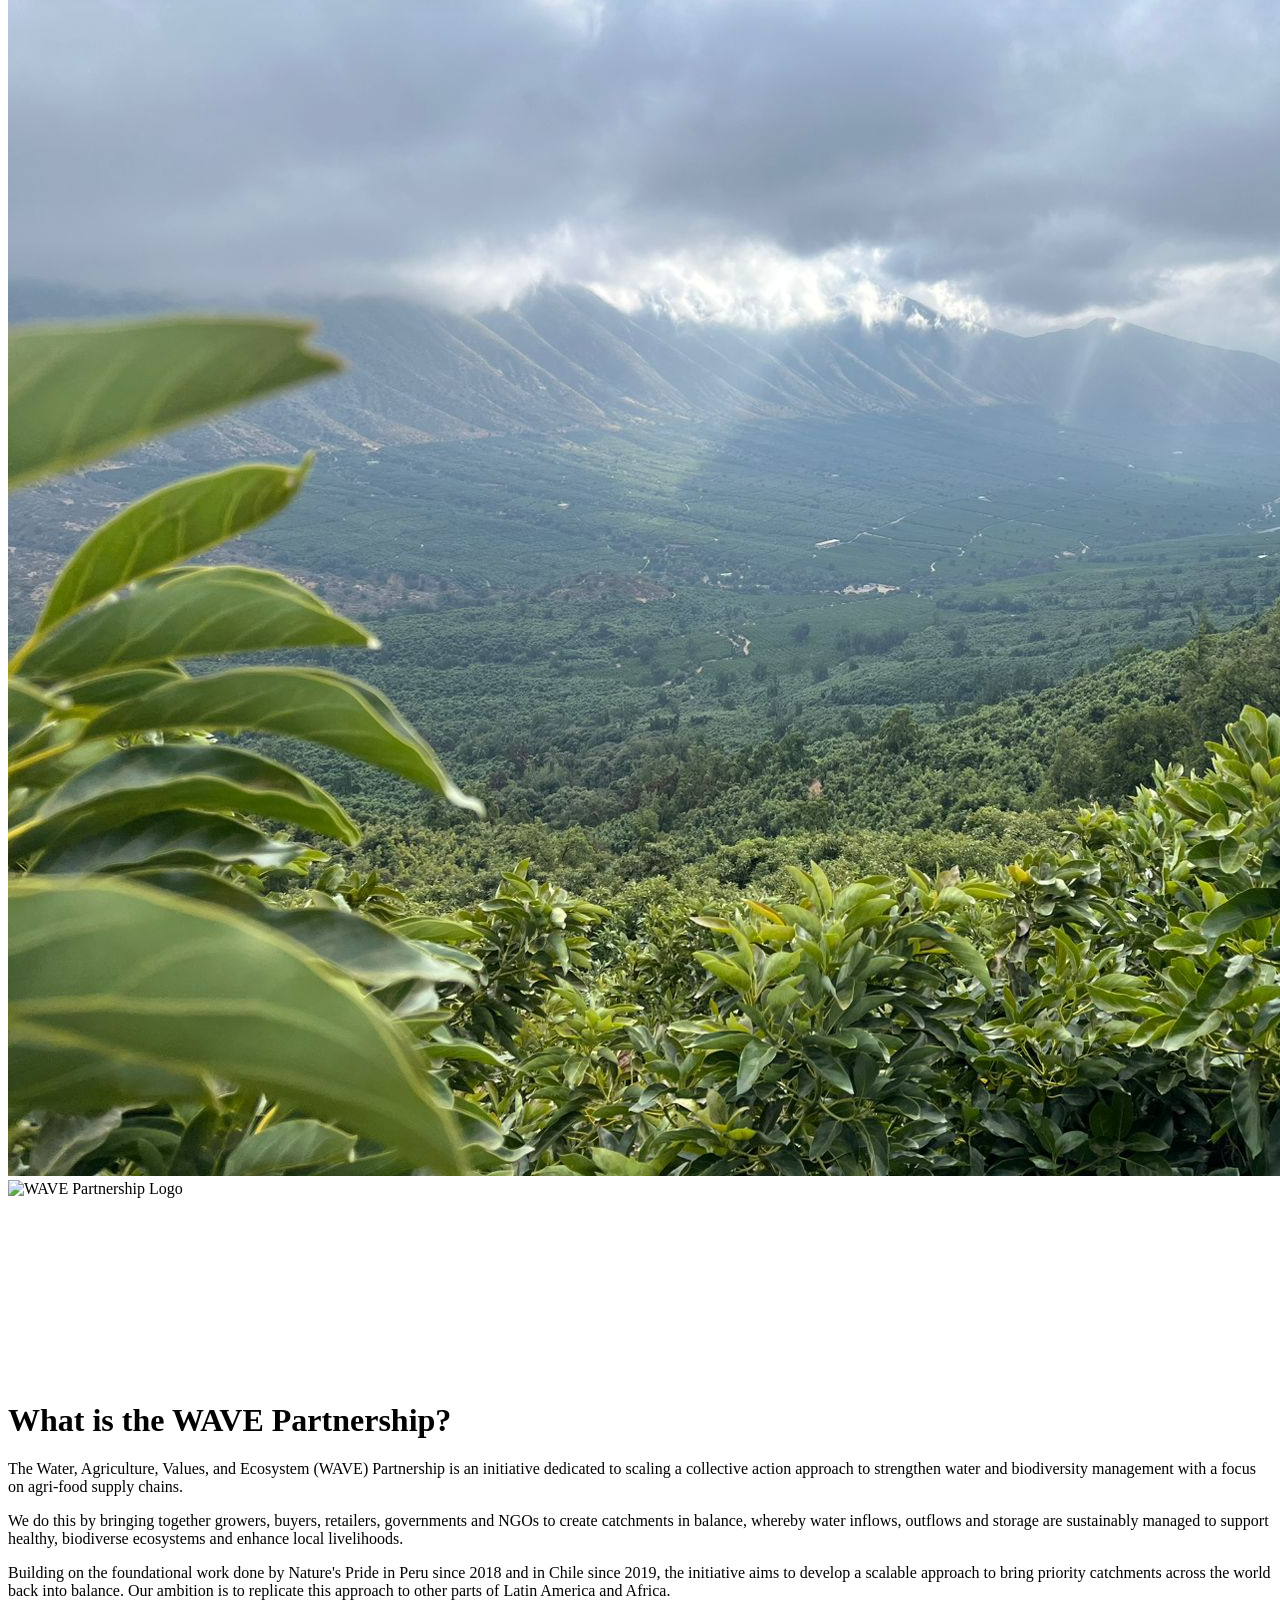
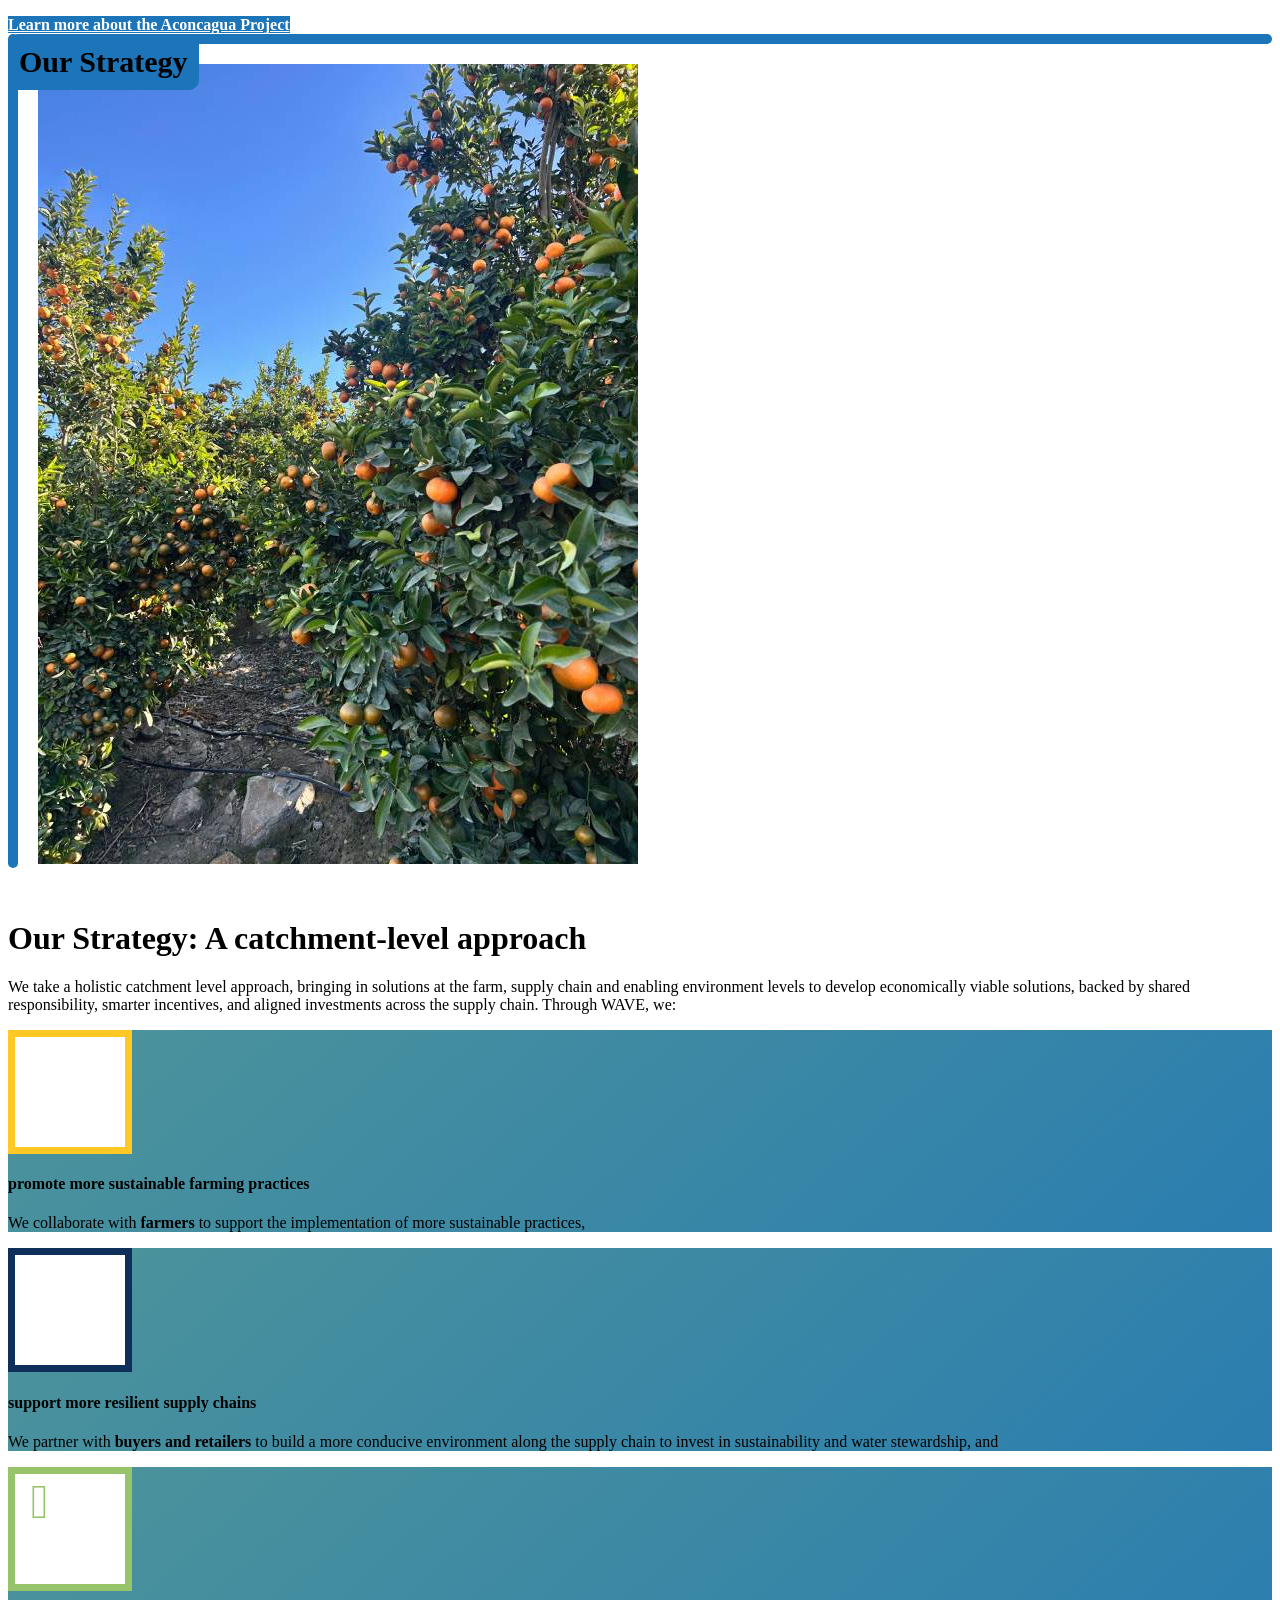
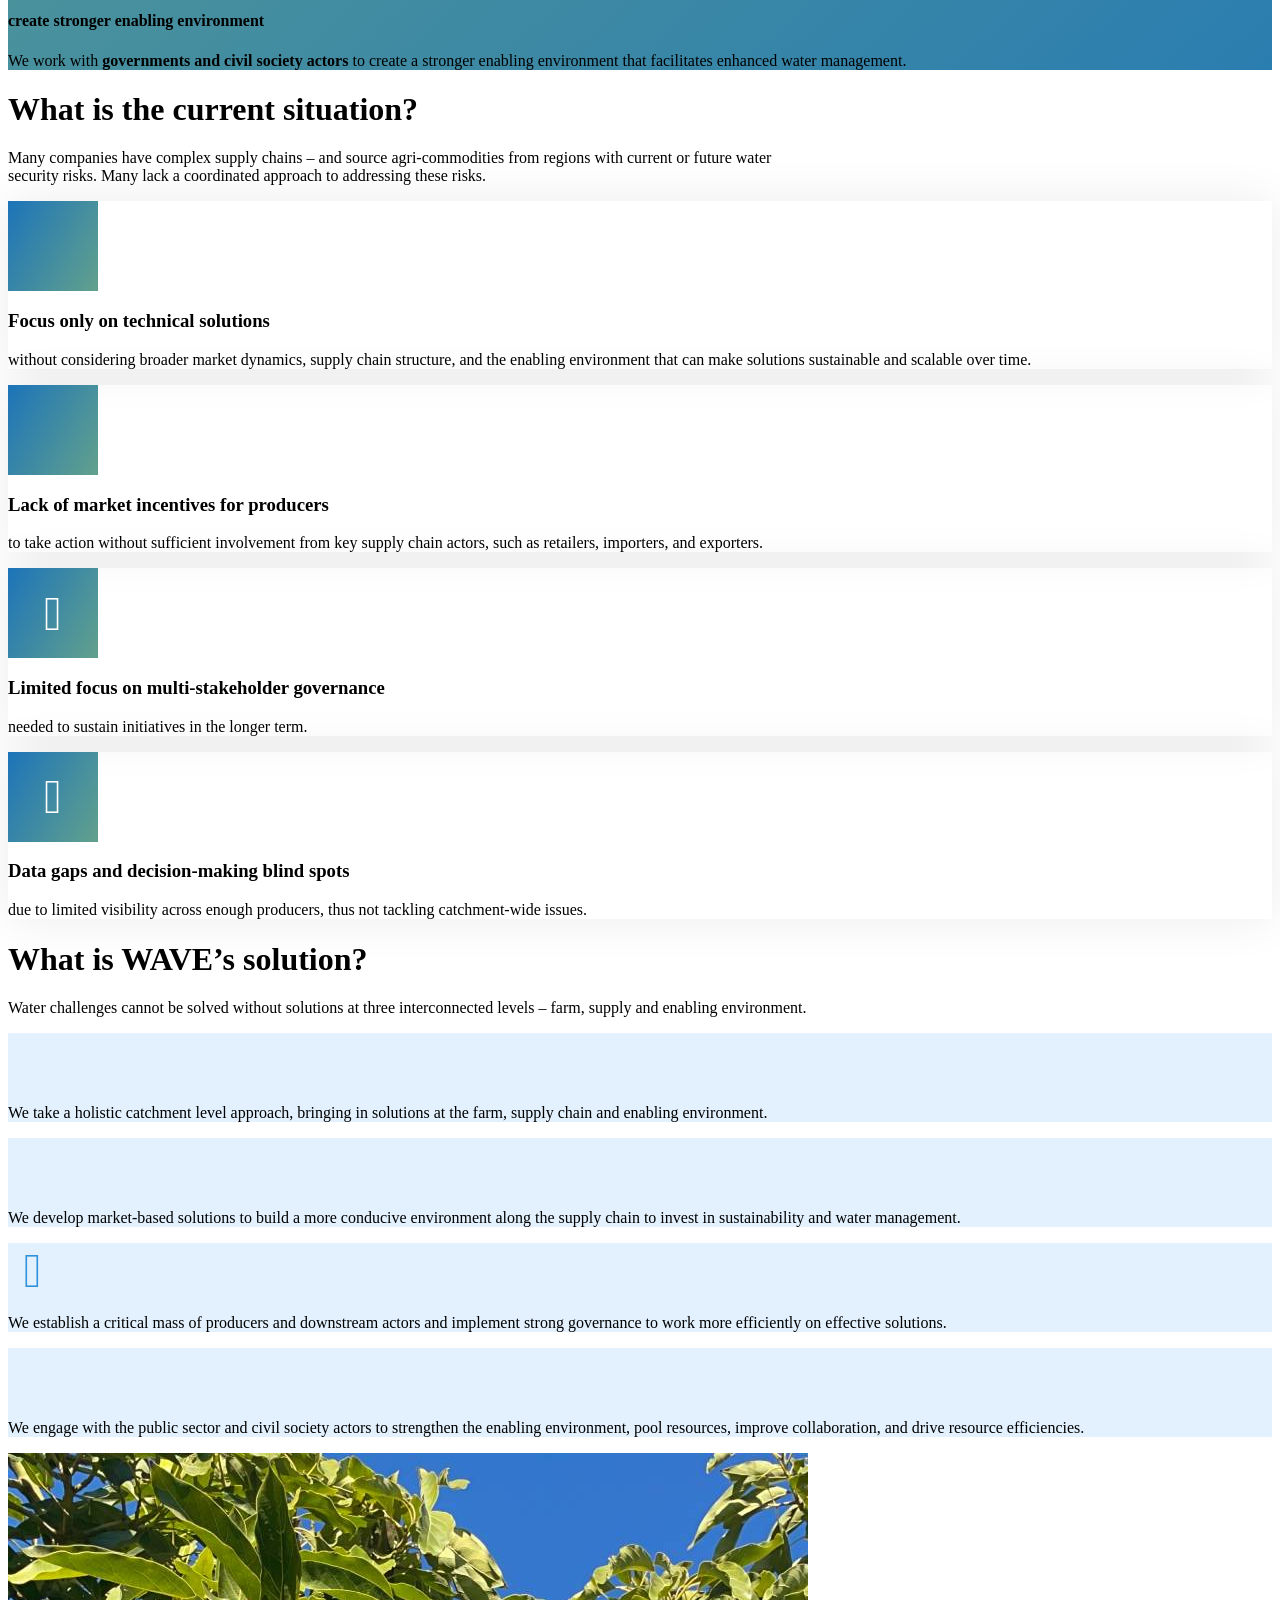
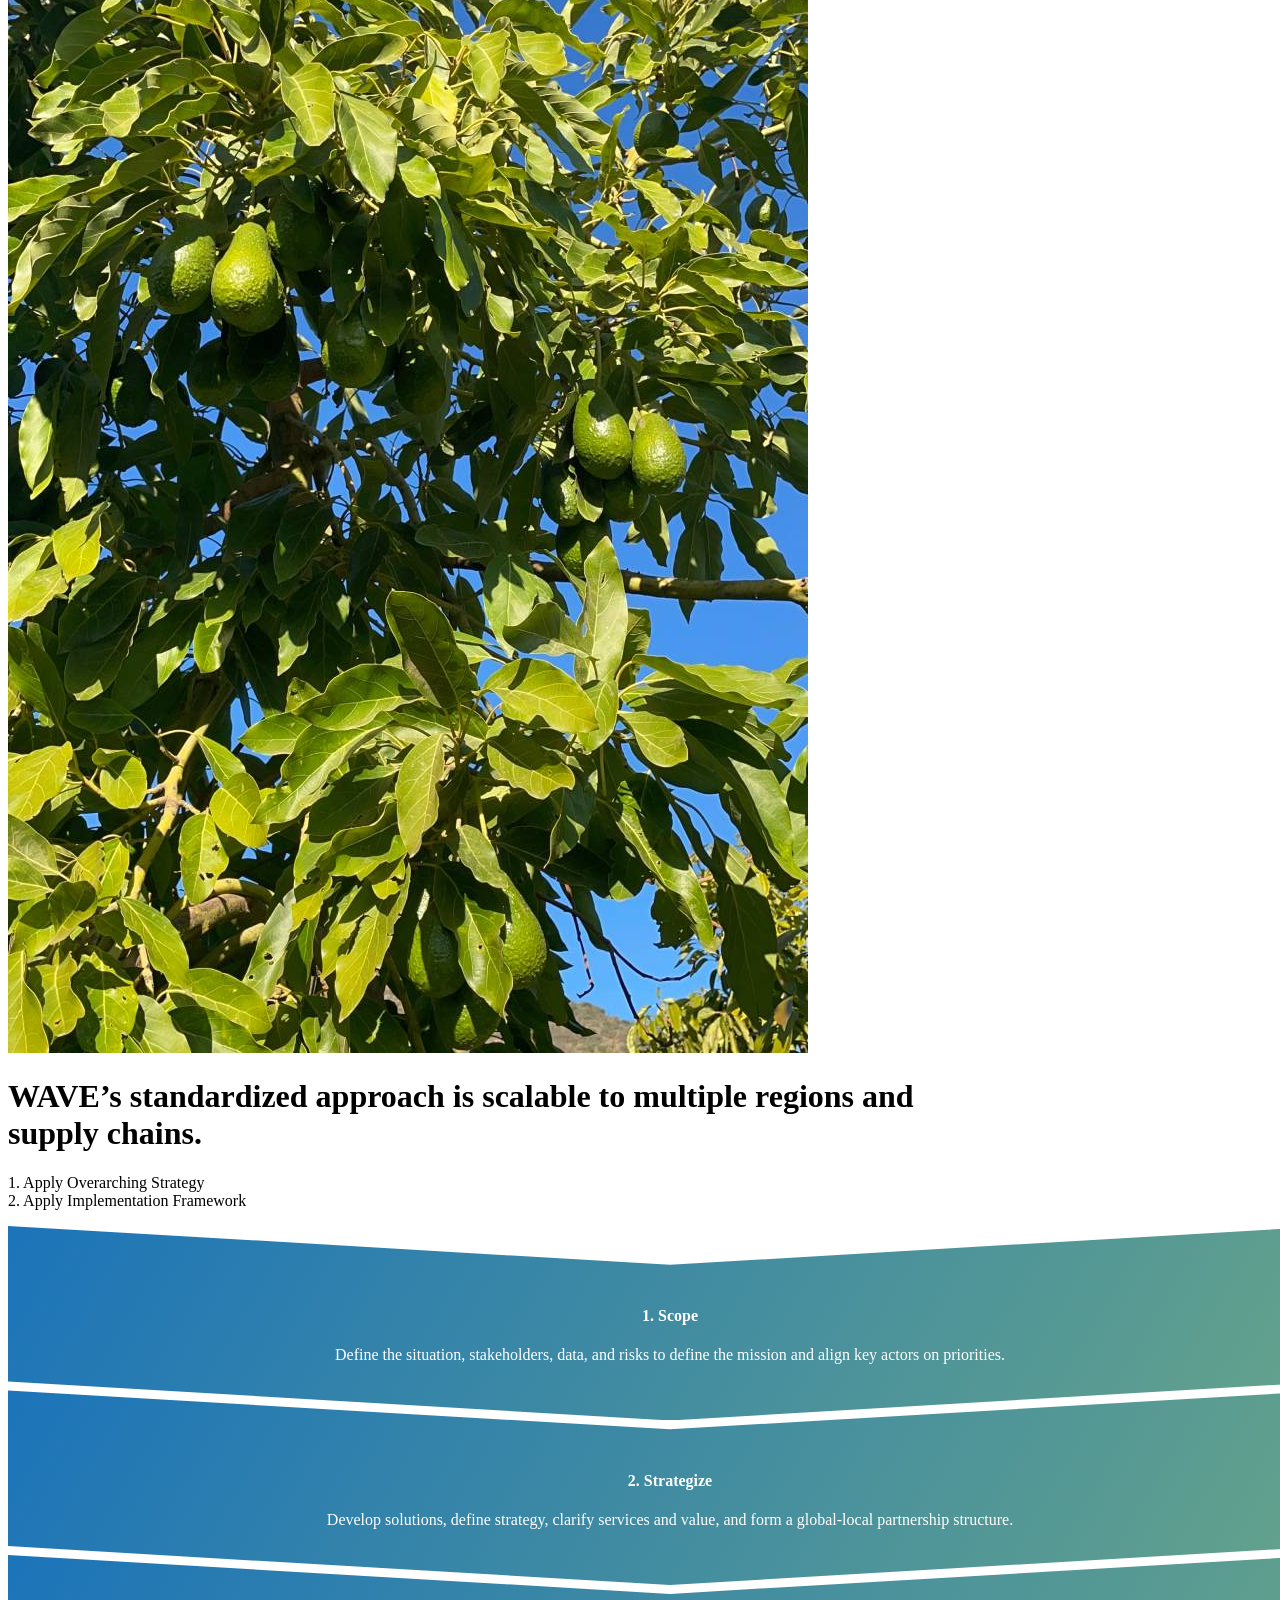
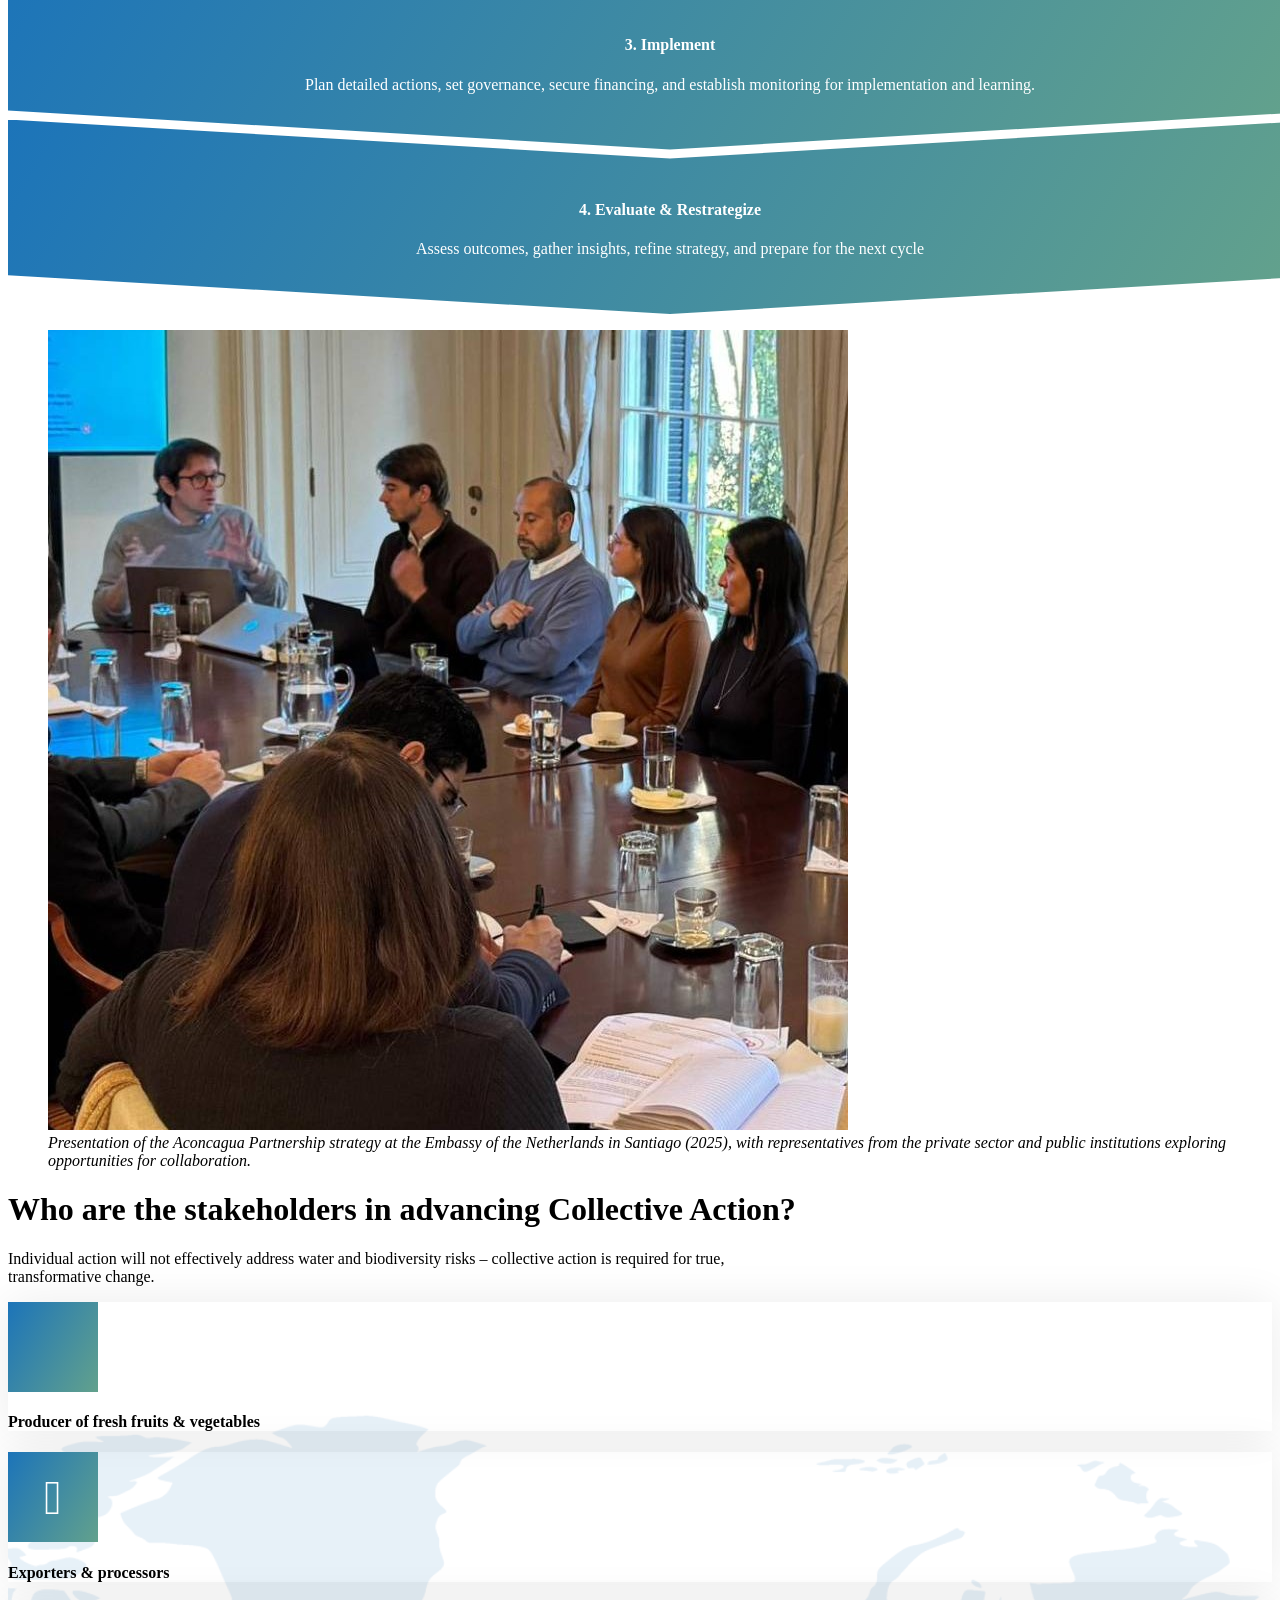
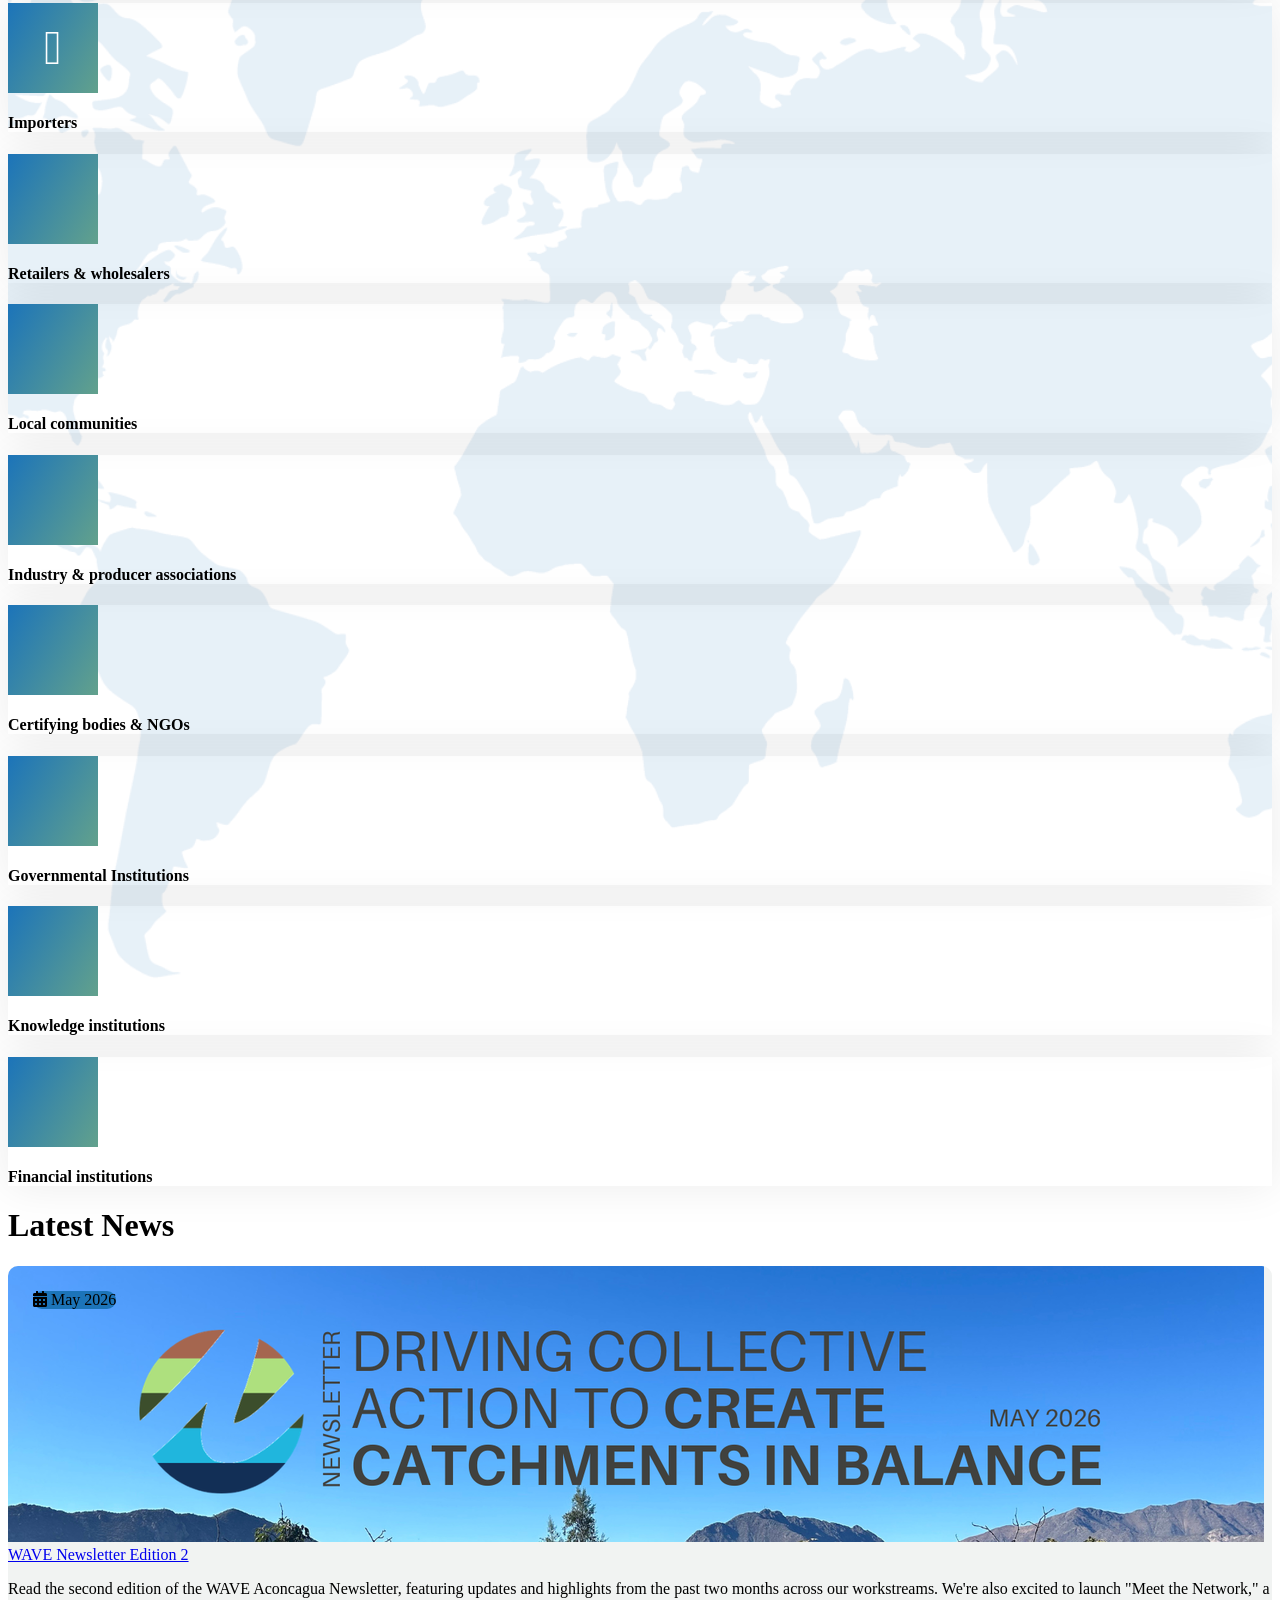
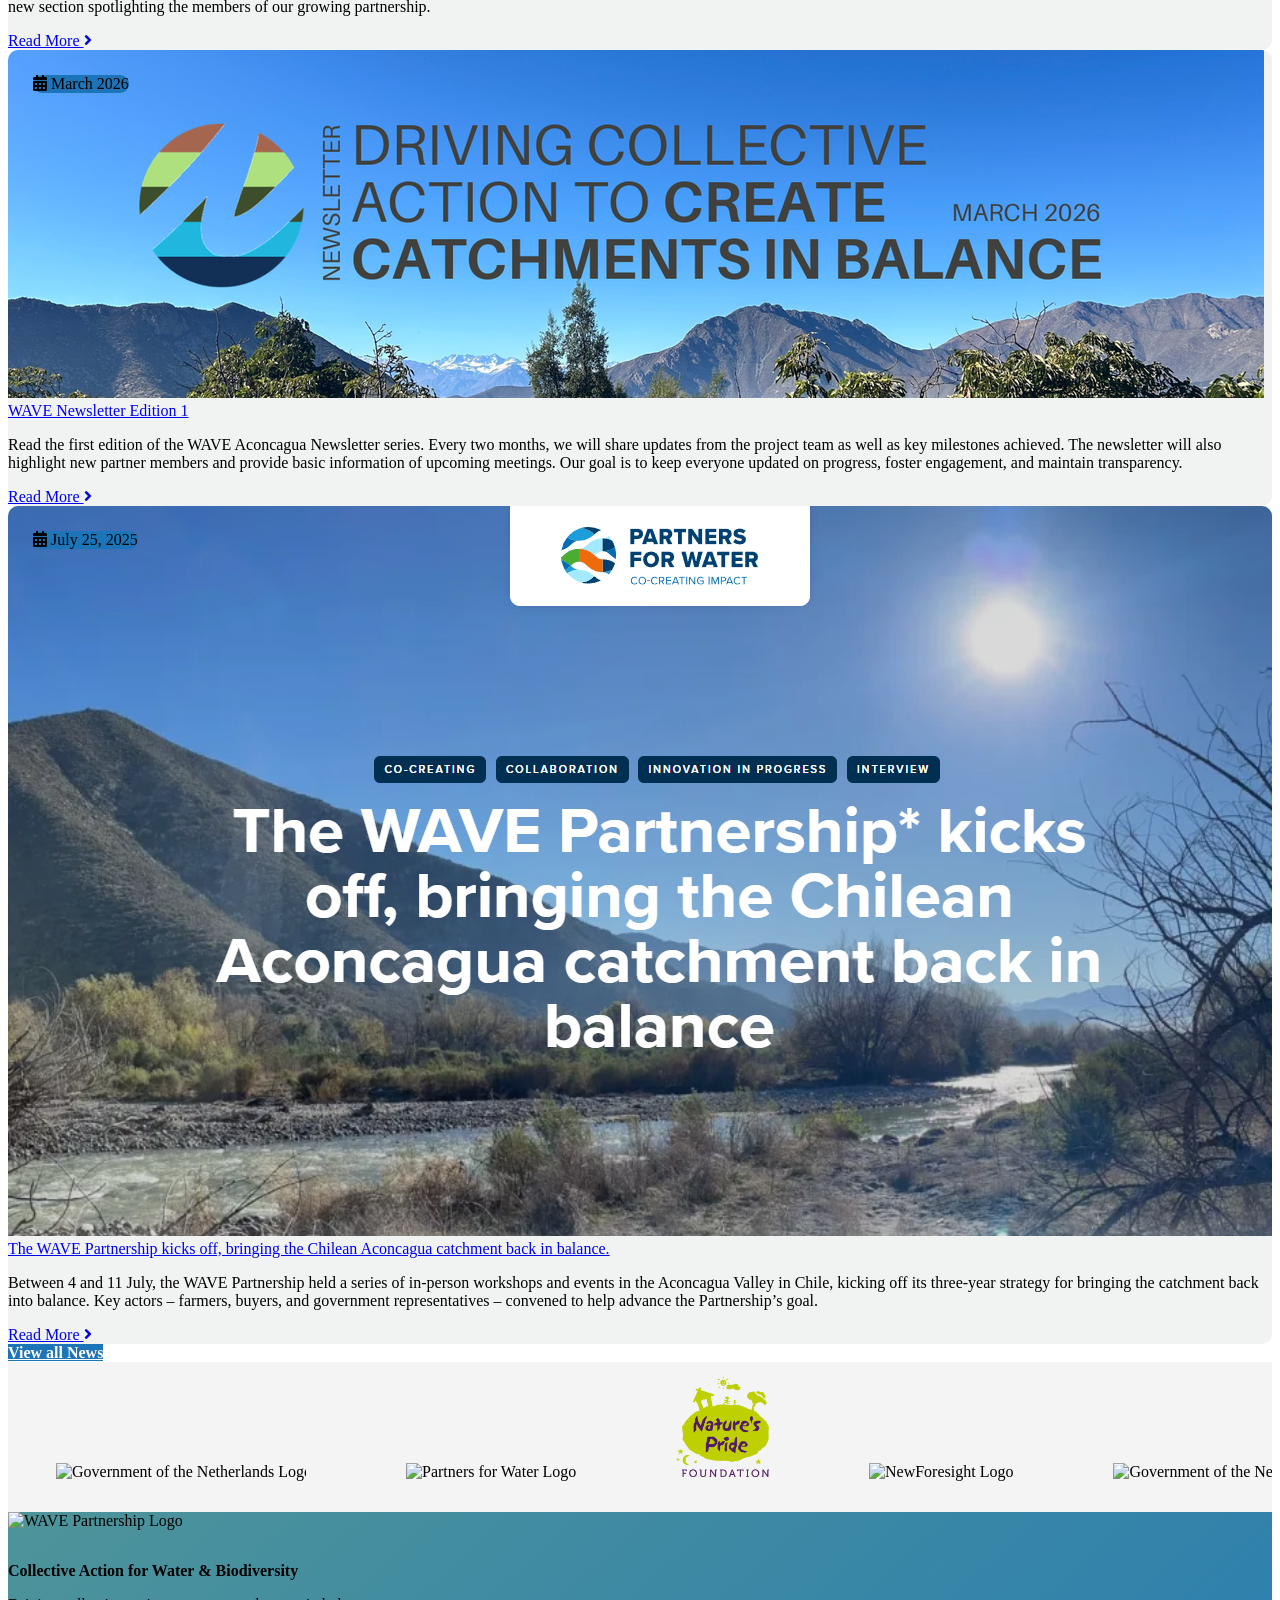
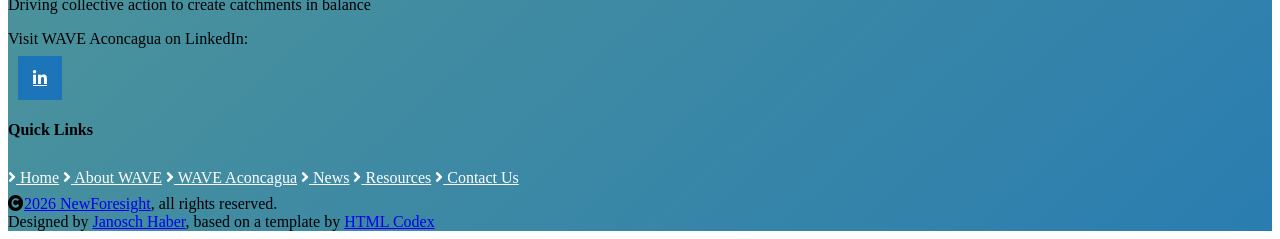
==== commit ebc3cc0b: "Website Update Fixes" ====
--- a/index.html
+++ b/index.html
@@ -300,7 +300,7 @@
                             responsibility, smarter incentives, and aligned investments across the supply chain. Through
                             WAVE, we:
                         </p>
-                        <div class="bg-gradient-green rounded p-4 mb-4">
+                        <div class="bg-gradient-green rounded p-4 mb-4 wow fadeInUp" data-wow-delay="0.1s">
                             <div class="row">
                                 <div class="col-12">
                                     <div class="d-flex">
@@ -321,7 +321,7 @@
                                 </div>
                             </div>
                         </div>
-                        <div class="bg-gradient-green  rounded p-4 mb-4">
+                        <div class="bg-gradient-green  rounded p-4 mb-4 wow fadeInUp" data-wow-delay="0.2s">
                             <div class="row">
                                 <div class="col-12">
                                     <div class="d-flex">
@@ -345,7 +345,7 @@
                                 </div>
                             </div>
                         </div>
-                        <div class="bg-gradient-green  rounded p-4 mb-4">
+                        <div class="bg-gradient-green  rounded p-4 mb-4 wow fadeInUp" data-wow-delay="0.3s">
                             <div class="row">
                                 <div class="col-12">
                                     <div class="d-flex">
@@ -795,7 +795,7 @@
 
             </div>
             <div class="text-center">
-                <a class="btn btn-primary rounded-pill py-2 px-4" href="news.html">View All News</a>
+                <a class="btn btn-primary rounded-pill py-2 px-4" href="news.html">View all News</a>
             </div>
         </div>
     </div>
--- a/css/style.css
+++ b/css/style.css
@@ -1906,4 +1906,14 @@
     border: none !important;
     box-shadow: none !important;
     min-height: auto;
+}
+
+.simple-list {
+    list-style: none;
+    padding-left: 0;
+}
+
+.simple-list li ul {
+    list-style: none;
+    padding-left: 2em;
 }
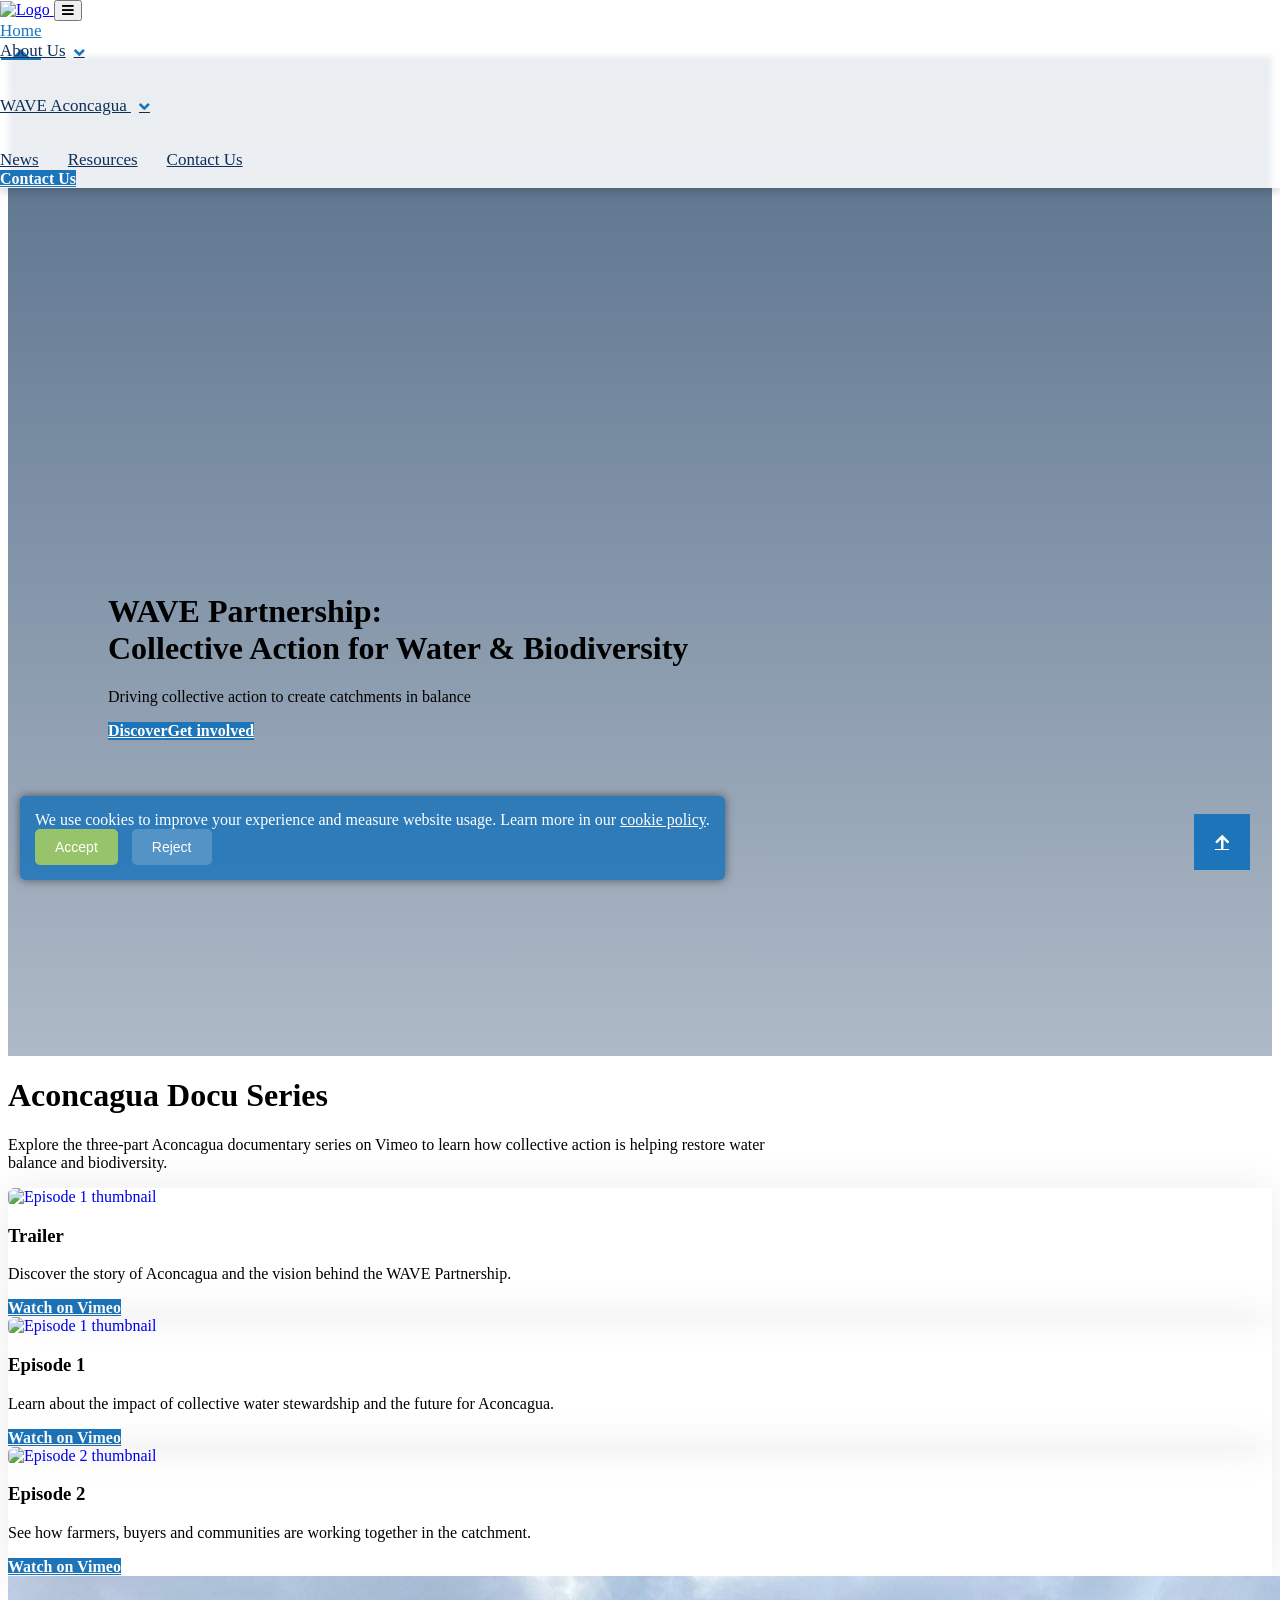
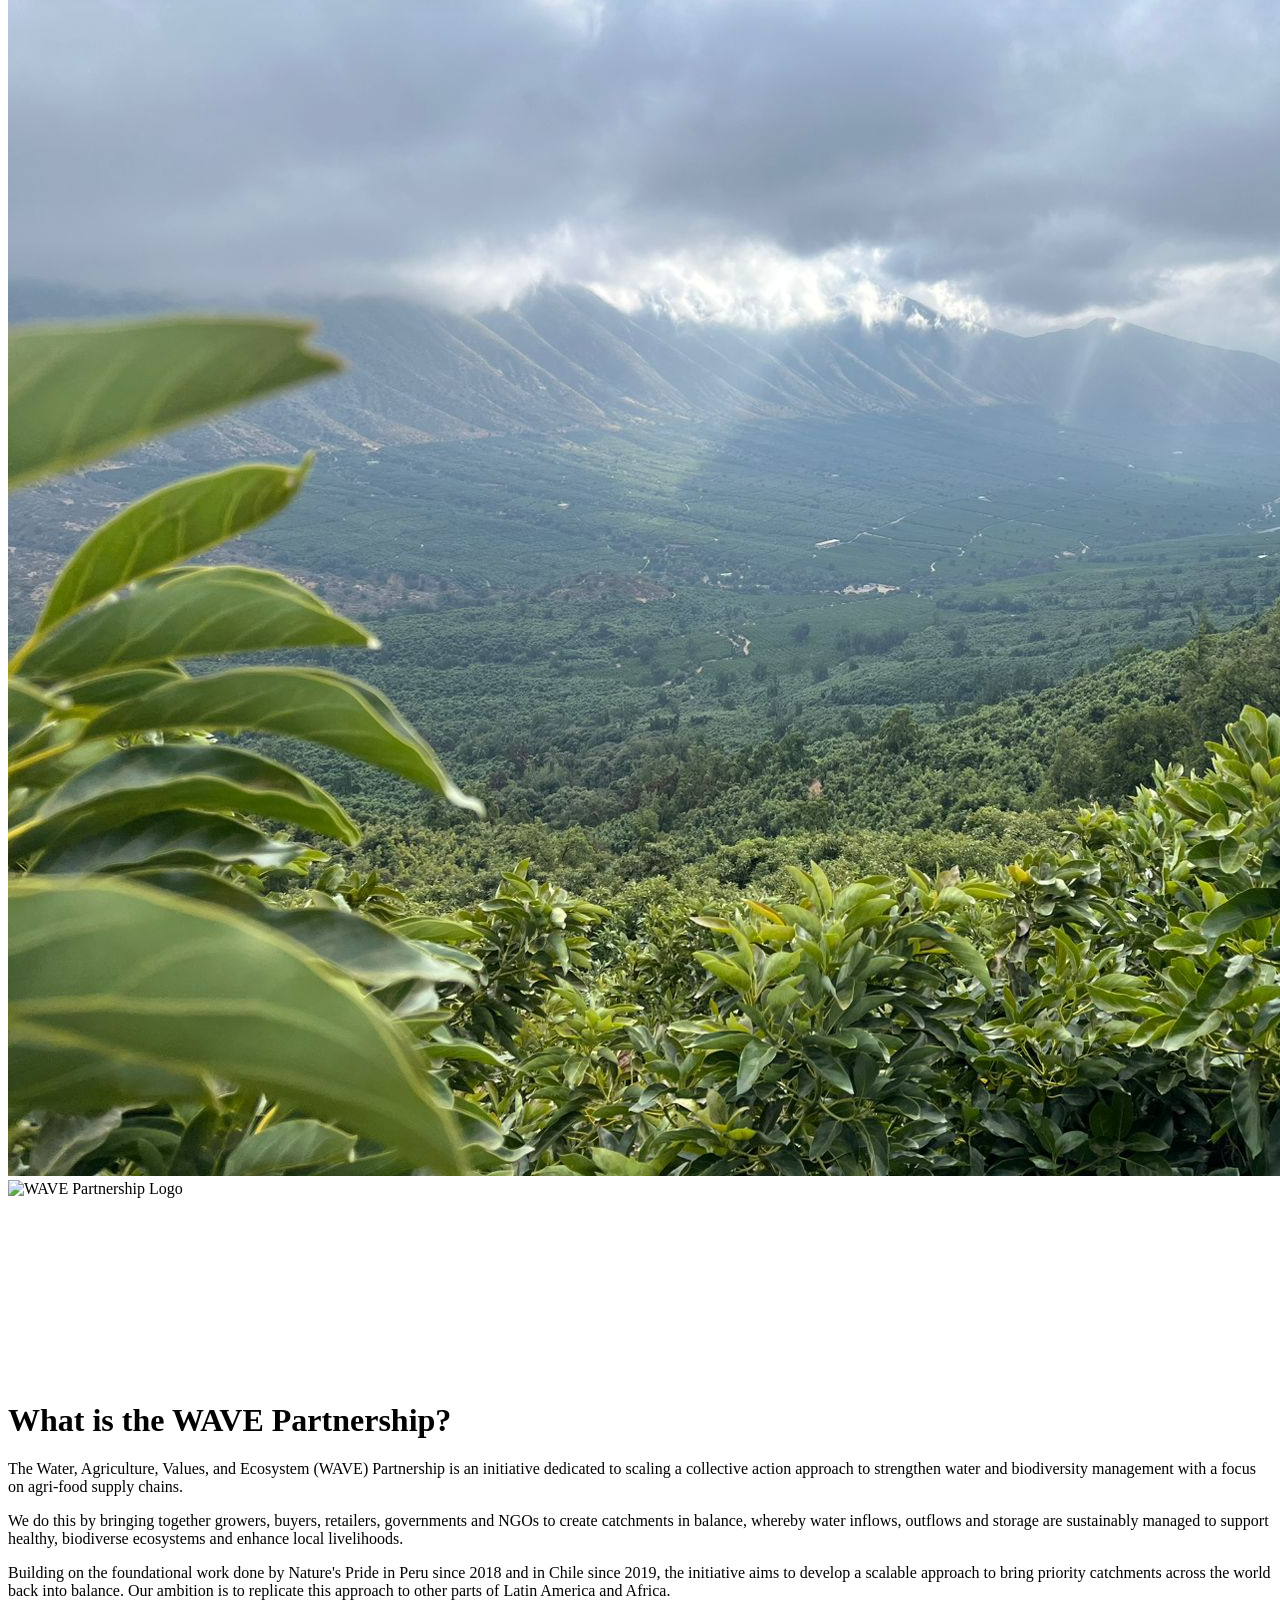
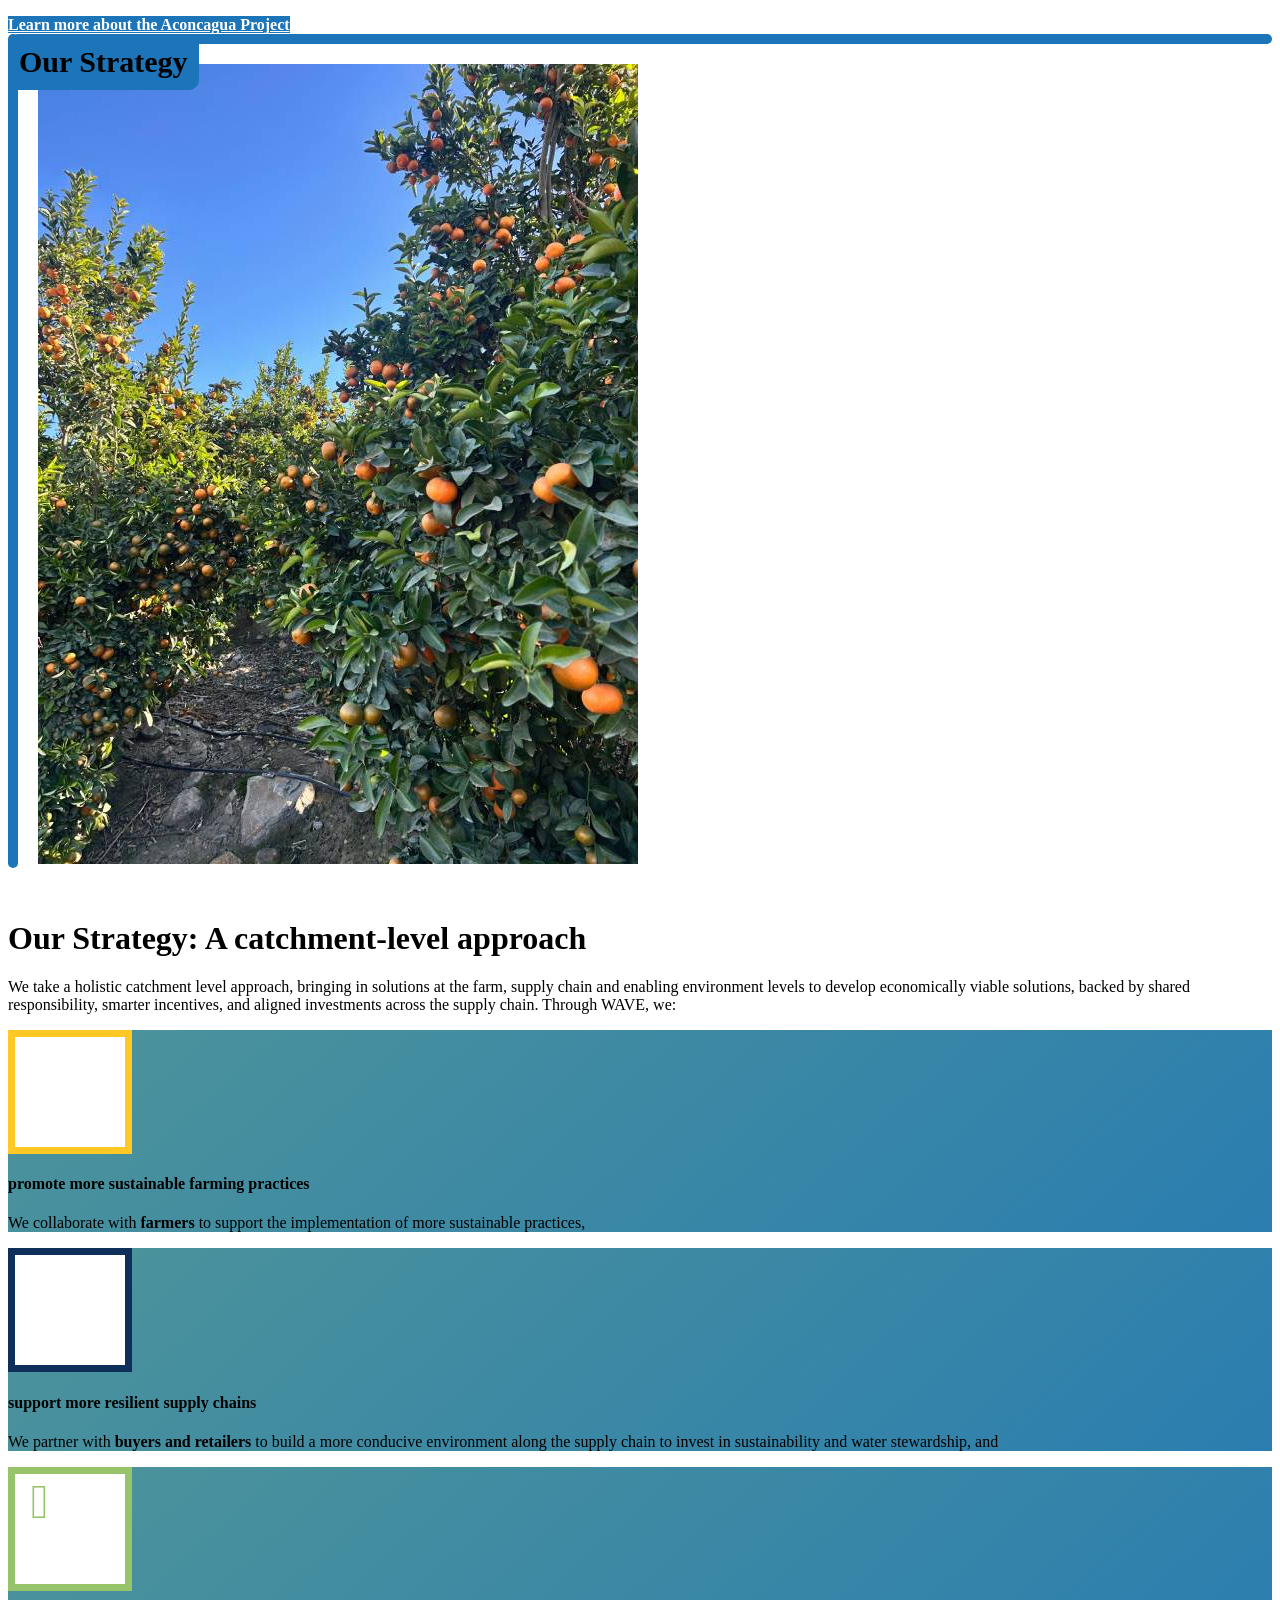
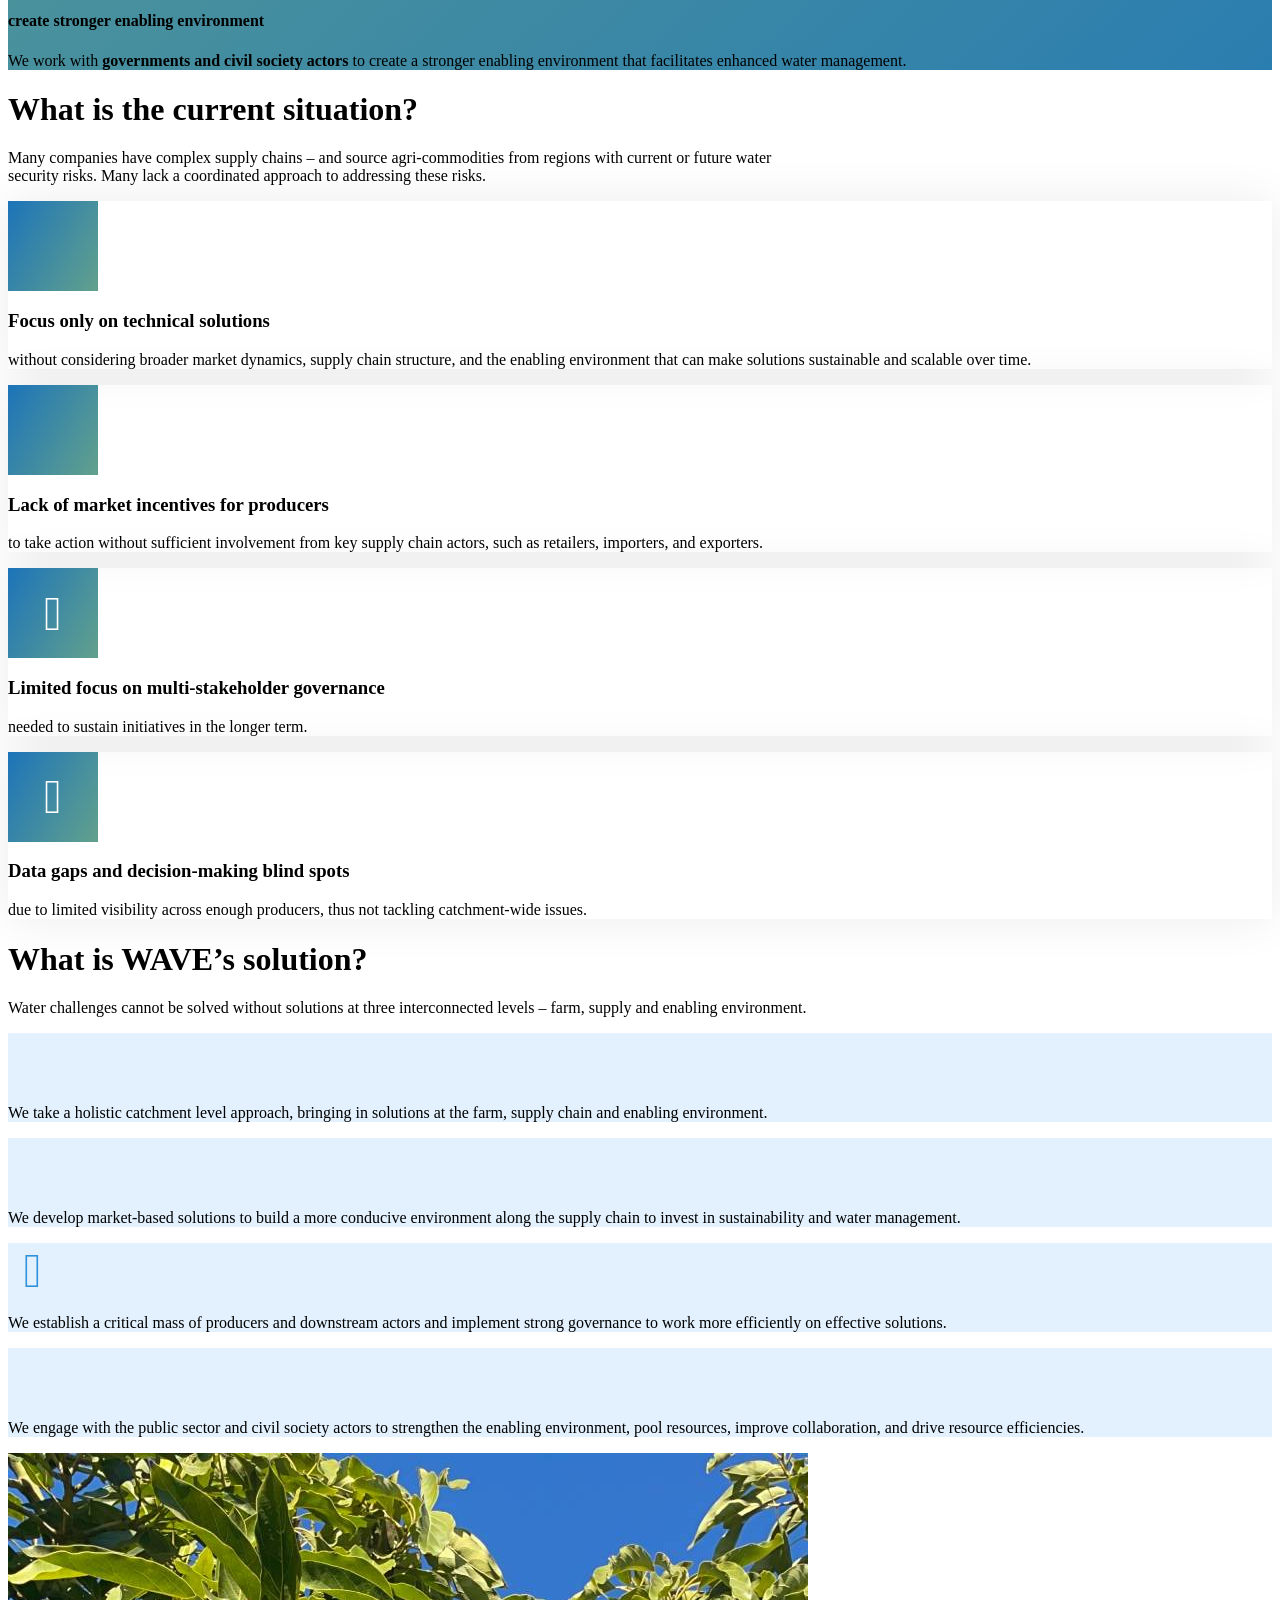
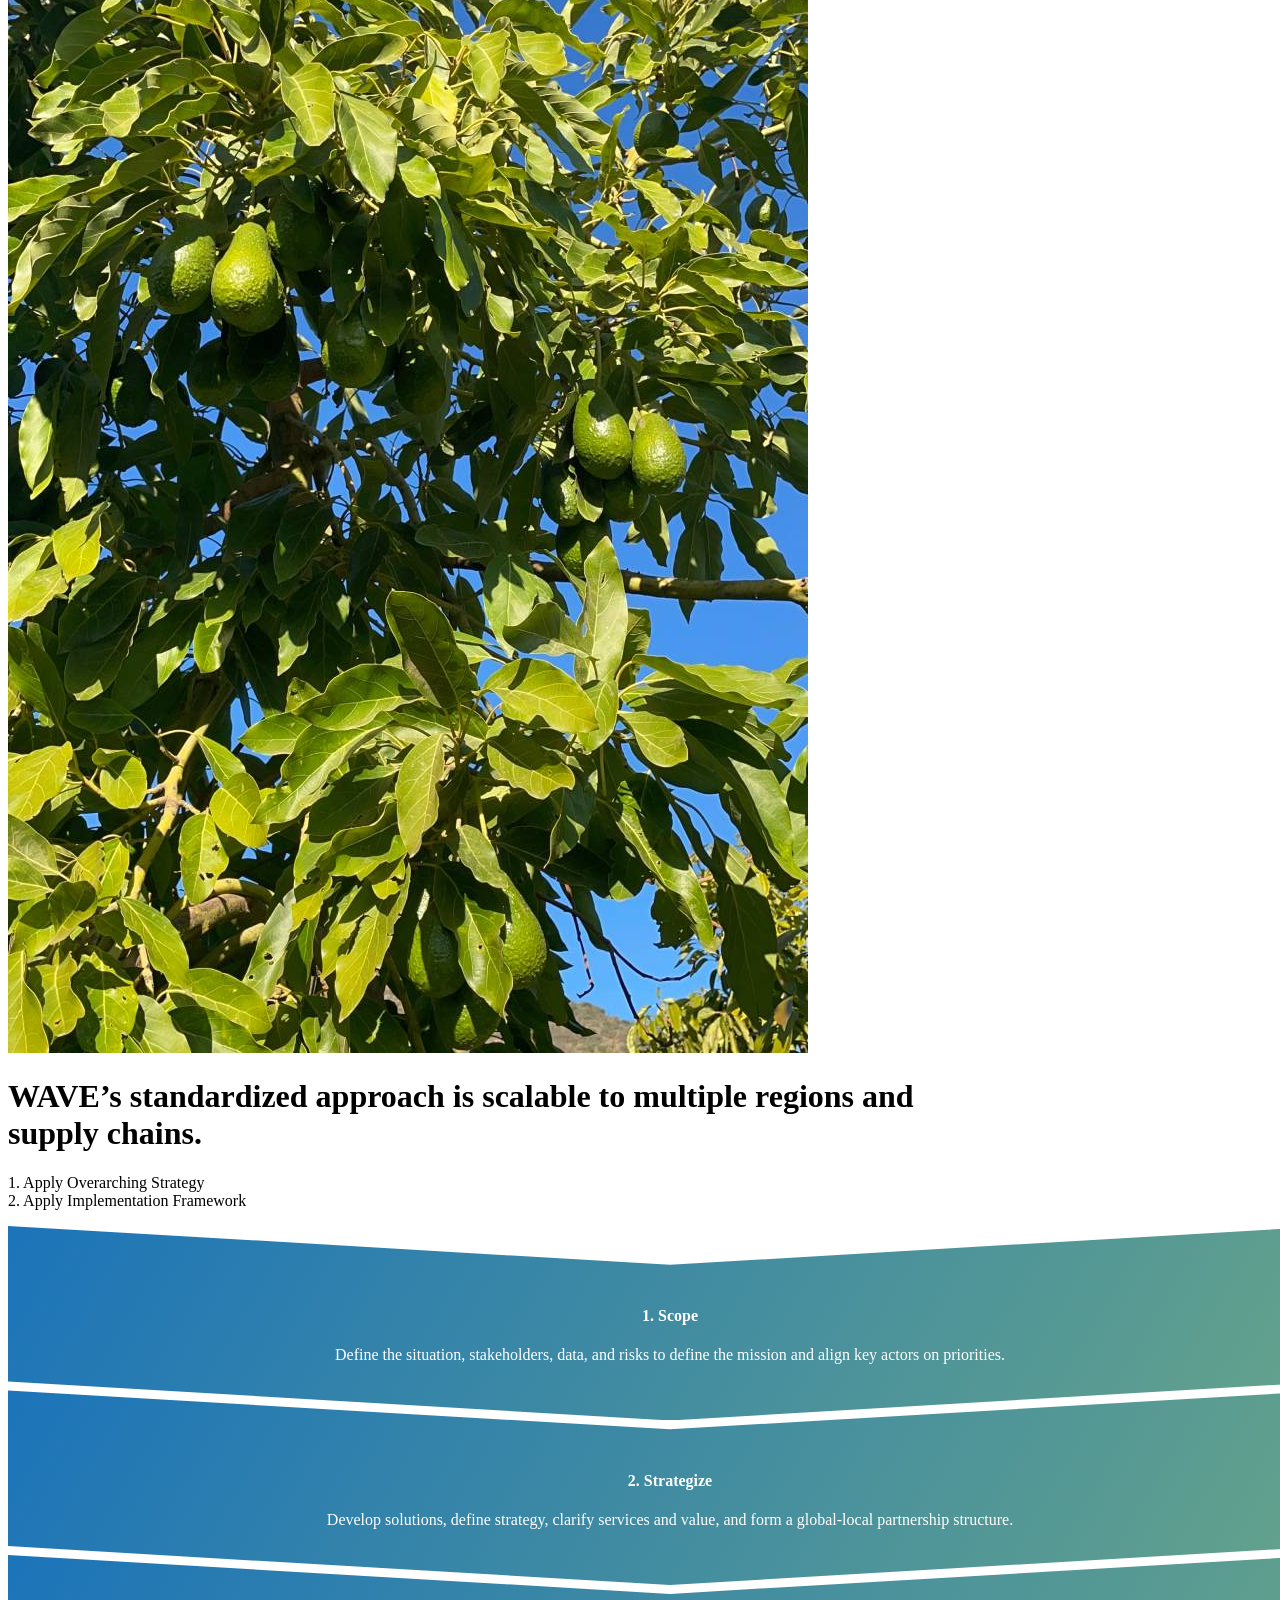
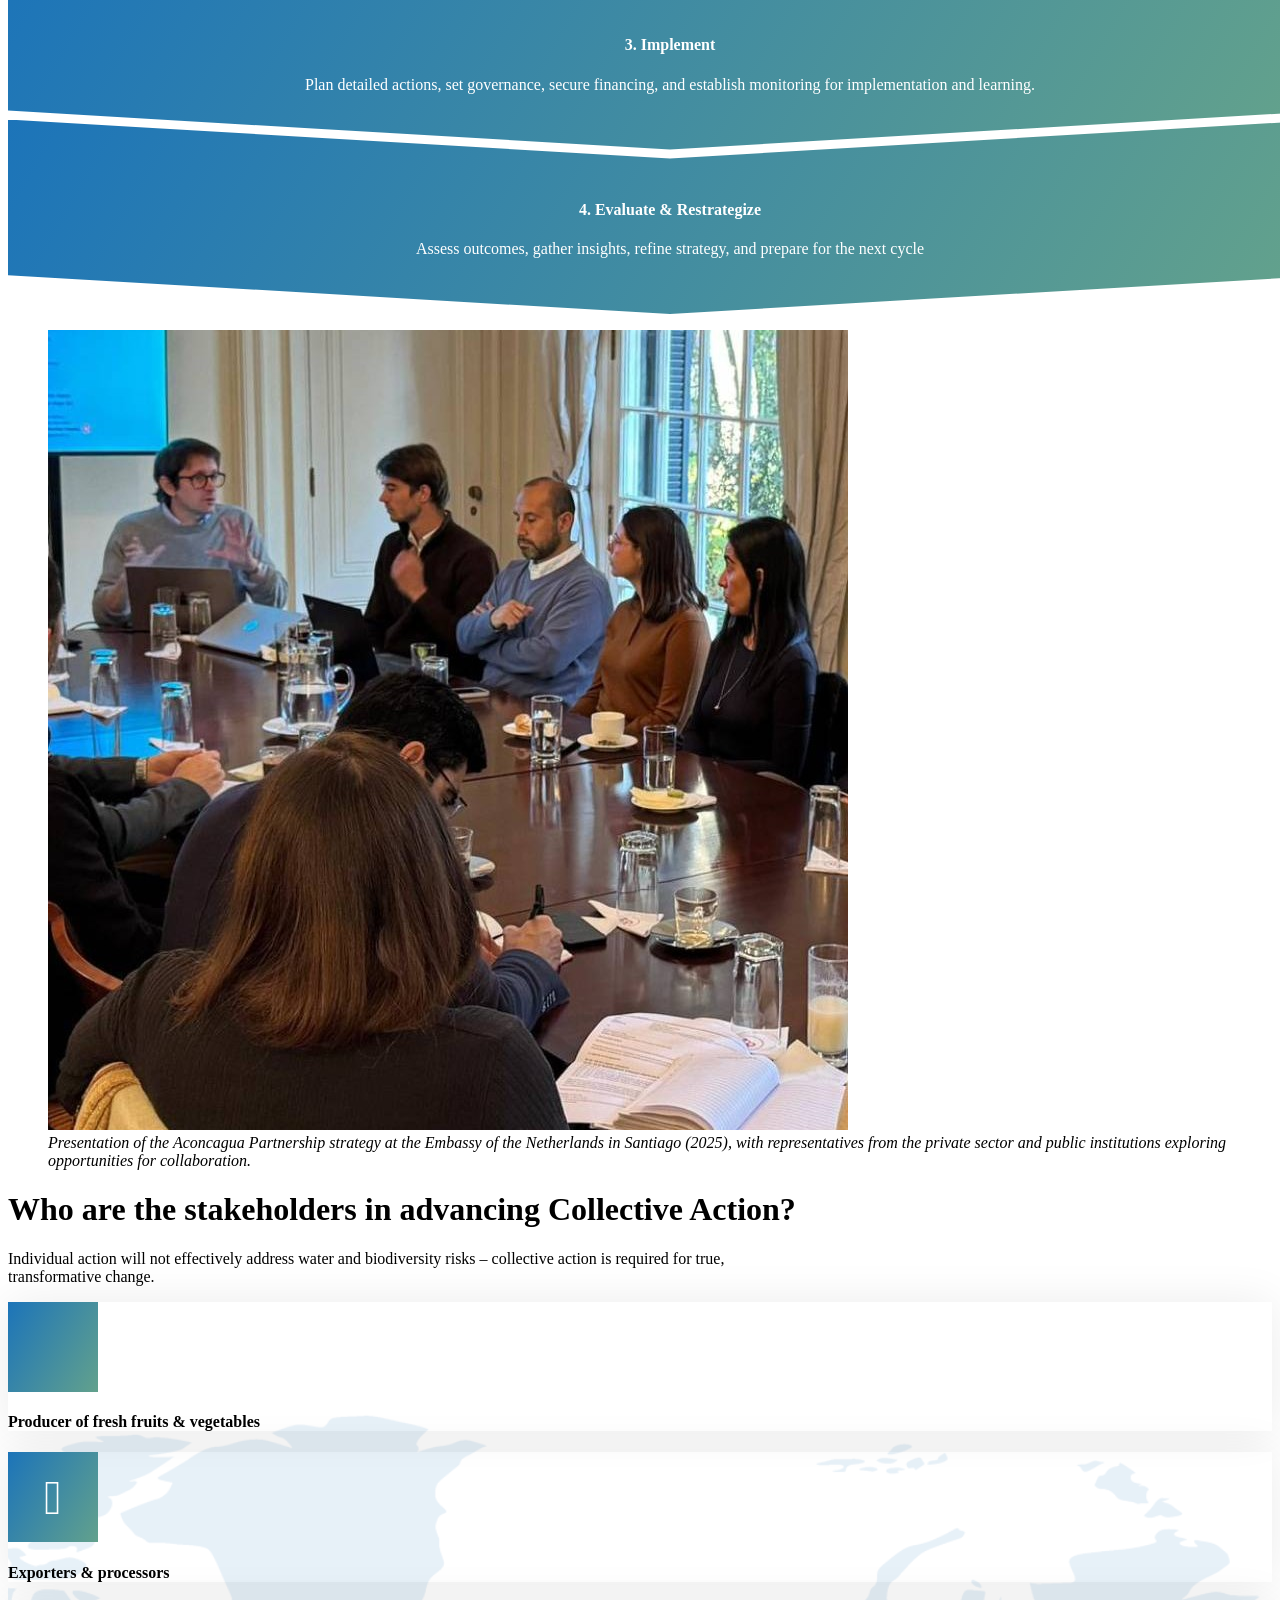
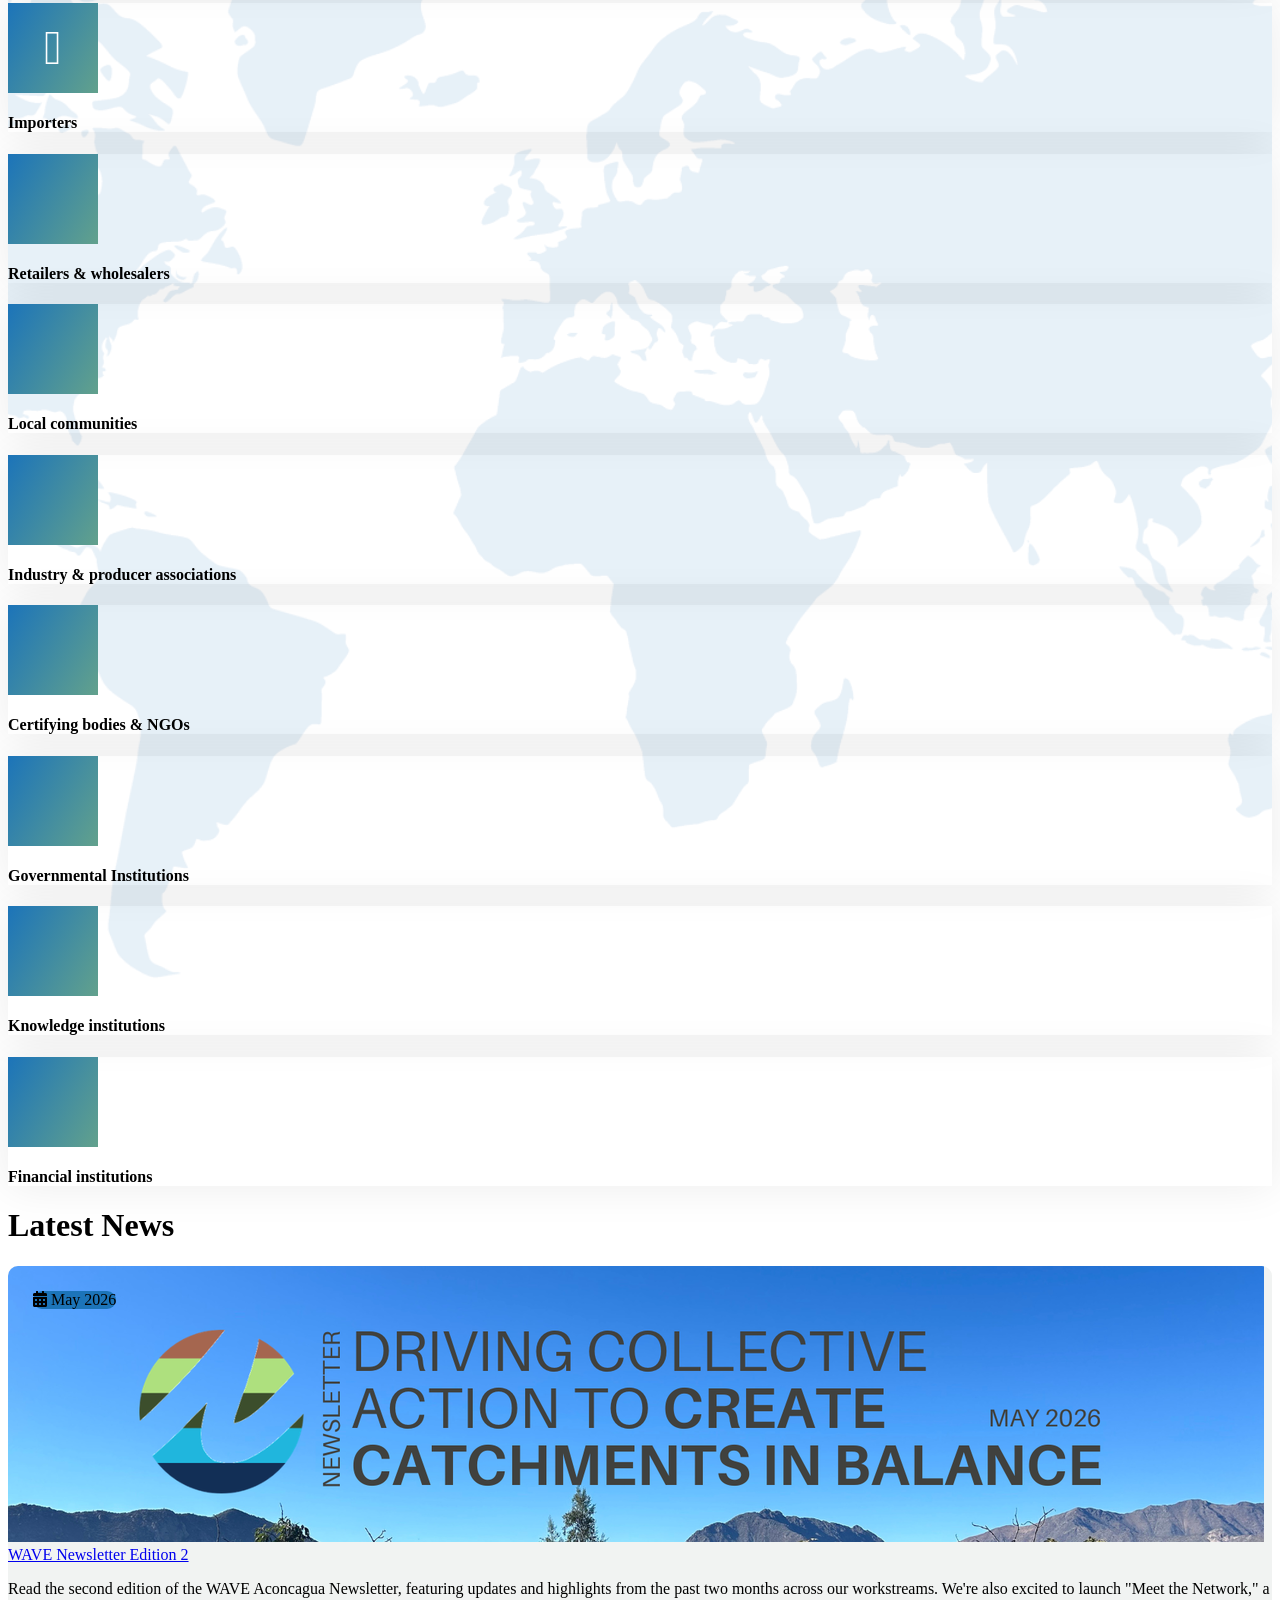
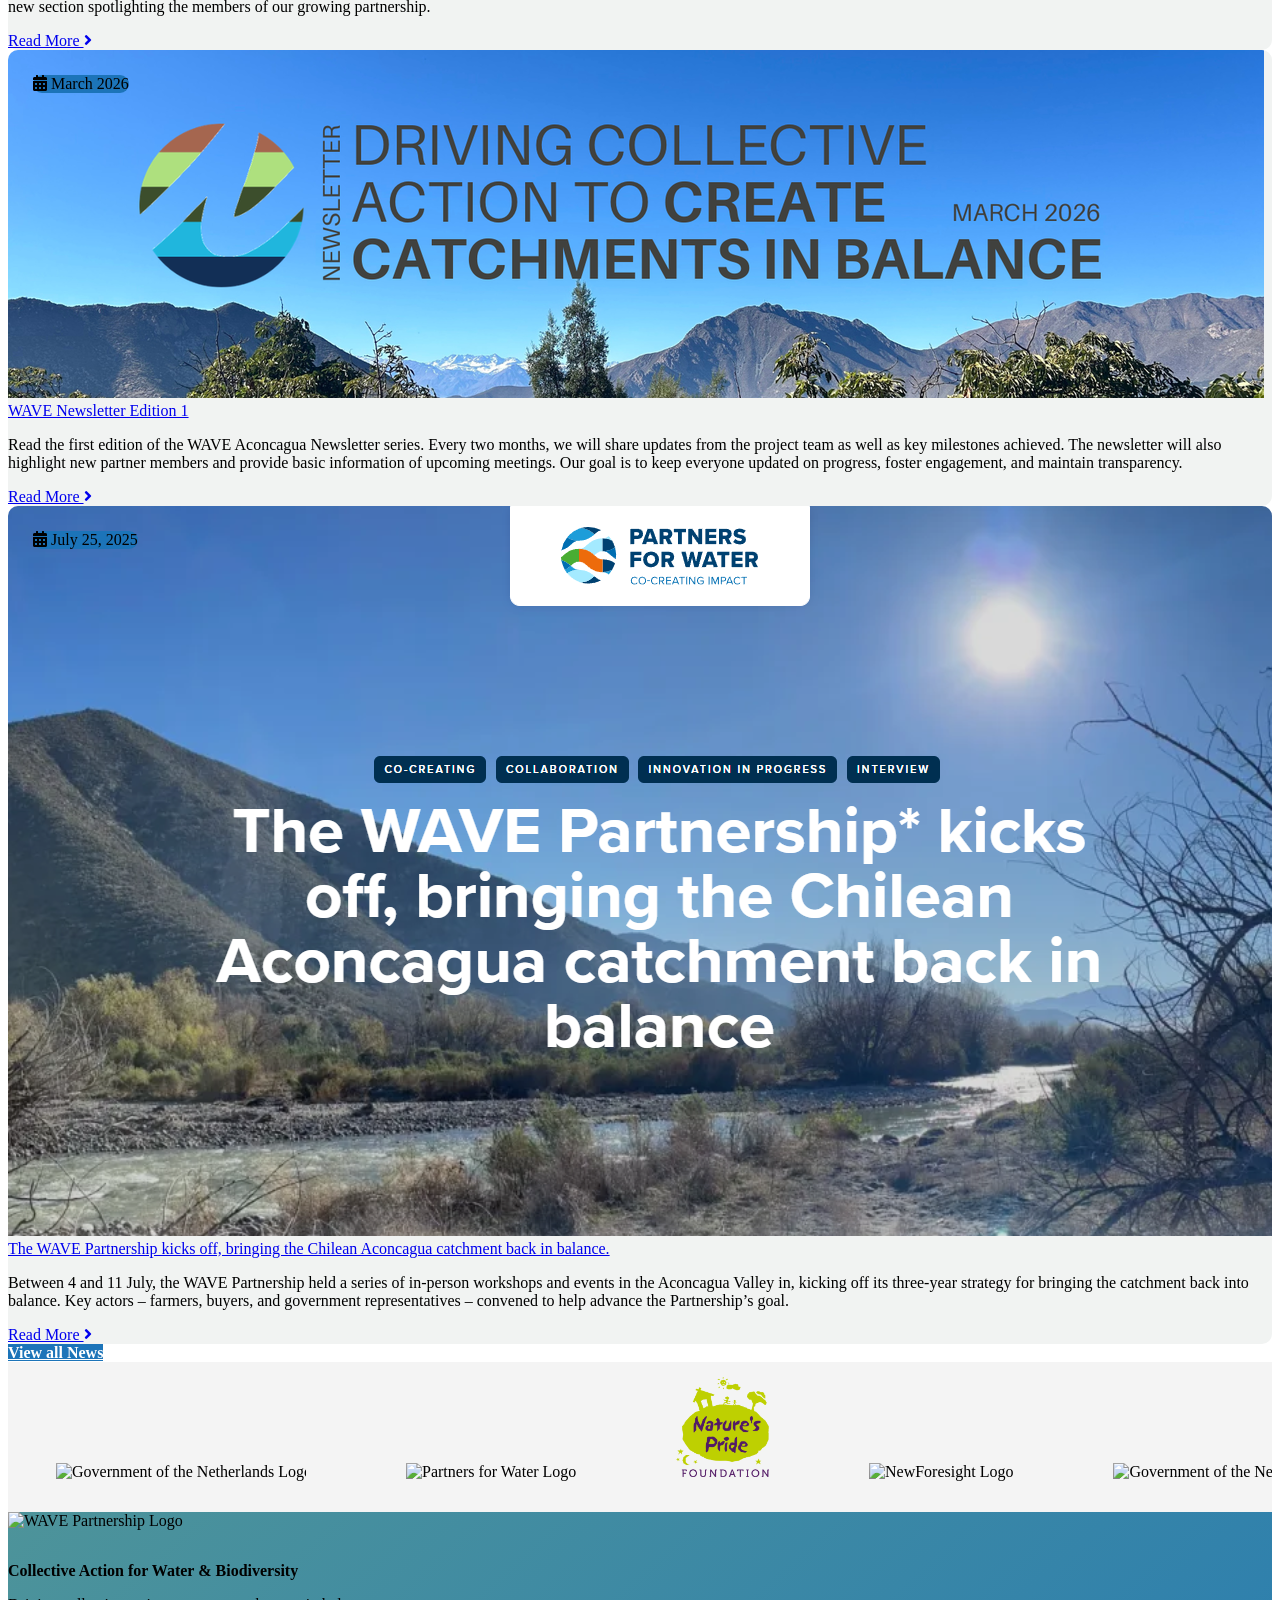
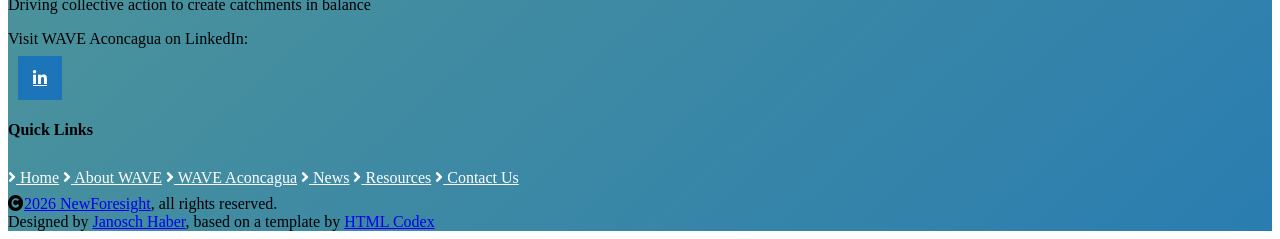
==== commit 346bff4c: "Mobile Fixes Part 1" ====
--- a/index.html
+++ b/index.html
@@ -120,8 +120,8 @@
                                 </p>
                                 <div class="carousel-caption-2-content-btn fadeInRight animated"
                                     data-animation="fadeInRight" data-delay="1.1s" style="animation-delay: 1.1s;">
-                                    <a class="btn btn-primary rounded-pill flex-shrink-0 py-3 px-5 me-2"
-                                        href="#about">Discover</a>
+                                    <a class="btn btn-primary rounded-pill flex-shrink-0 py-3 px-5 me-2 d-none d-lg-inline-flex"
+                                        href="#docu-series">Discover</a>
                                     <a class="btn btn-secondary rounded-pill flex-shrink-0 py-3 px-5 ms-2"
                                         href="get-involved.html">Get
                                         involved</a>
@@ -137,53 +137,13 @@
     <!-- Navbar & Hero End -->
 
     <!-- Docu Series Start -->
-    <div class="container-xxl py-5 wow fadeInUp">
+    <div class="container-xxl py-5 wow fadeInUp" id="docu-series">
         <div class="container">
             <div class="text-center mx-auto" style="max-width: 800px">
                 <h1 class="display-6 mb-5">Aconcagua Docu Series</h1>
                 <p class="mb-4 fs-5 text-primary">Explore the three-part Aconcagua documentary series on Vimeo to learn
                     how collective action is helping restore water balance and biodiversity.</p>
             </div>
-            <style>
-                .video-card {
-                    transition: all 0.3s ease;
-                }
-
-                .video-card:hover {
-                    transform: translateY(-3px);
-                    box-shadow: 0 8px 16px rgba(0, 0, 0, 0.12) !important;
-                }
-
-                .thumbnail-link {
-                    display: block;
-                    text-decoration: none;
-                    overflow: hidden;
-                    border-radius: 0.375rem;
-                    position: relative;
-                }
-
-                .thumbnail-link::after {
-                    content: '';
-                    position: absolute;
-                    top: 0;
-                    left: 0;
-                    right: 0;
-                    bottom: 0;
-                    background-color: rgba(0, 209, 249, 0.2);
-                    border-radius: 0.375rem;
-                    opacity: 0;
-                    transition: opacity 0.3s ease;
-                }
-
-                .thumbnail-link:hover::after {
-                    opacity: 1;
-                }
-
-                .thumbnail-link img {
-                    transition: all 0.3s ease;
-                    cursor: pointer;
-                }
-            </style>
             <div class="row g-4 justify-content-center">
                 <div class="col-md-4 wow fadeInUp" data-wow-delay="0.1s">
                     <div class="icon-box-item rounded h-100 p-5 video-card">
@@ -782,7 +742,7 @@
                             </a>
                             <p>
                                 Between 4 and 11 July, the WAVE Partnership held a series of in-person workshops and
-                                events in the Aconcagua Valley in Chile, kicking off its three-year strategy for
+                                events in the Aconcagua Valley in, kicking off its three-year strategy for
                                 bringing the catchment back into balance. Key actors – farmers, buyers, and government
                                 representatives – convened to help advance the Partnership’s goal.
                             </p>
--- a/css/style.css
+++ b/css/style.css
@@ -457,21 +457,17 @@
 
 @media (max-width: 992px) {
     .carousel-header {
-        height: 400px;
+        min-height: 350px;
+        height: auto;
     }
 
     .carousel .carousel-inner .carousel-item {
-        height: 400px;
-    }
-}
-
-@media (max-width: 768px) {
-    .carousel-header {
-        height: 300px;
-    }
-
-    .carousel .carousel-inner .carousel-item {
-        height: 300px;
+        min-height: 350px;
+        height: auto;
+    }
+
+    .carousel-header .display-2 {
+        font-size: 25px;
     }
 }
 
@@ -655,7 +651,7 @@
 
 @media (max-width: 992px) {
     .bg-breadcrumb {
-        padding: 60px 0 60px 0;
+        padding: 120px 0 60px 0;
     }
 }
 
@@ -1443,6 +1439,17 @@
         padding-inline: 1.5rem;
     }
 
+    @media (max-width: 991px) {
+        ul li {
+            --inlineP: 0rem;
+        }
+
+        ul li .title,
+        ul li .descr {
+            padding-inline: 0rem;
+        }
+    }
+
     ul li .title {
         overflow: hidden;
         padding-block-start: 1.5rem;
@@ -1456,6 +1463,7 @@
     }
 
     @media (min-width: 768px) {
+
         ul {
             grid-template-columns: 1fr var(--line-w) 1fr;
         }
@@ -1916,4 +1924,55 @@
 .simple-list li ul {
     list-style: none;
     padding-left: 2em;
+}
+
+.video-card {
+    transition: all 0.3s ease;
+}
+
+.video-card:hover {
+    transform: translateY(-3px);
+    box-shadow: 0 8px 16px rgba(0, 0, 0, 0.12) !important;
+}
+
+.thumbnail-link {
+    display: block;
+    text-decoration: none;
+    overflow: hidden;
+    border-radius: 0.375rem;
+    position: relative;
+}
+
+.thumbnail-link::after {
+    content: '';
+    position: absolute;
+    top: 0;
+    left: 0;
+    right: 0;
+    bottom: 0;
+    background-color: rgba(0, 209, 249, 0.2);
+    border-radius: 0.375rem;
+    opacity: 0;
+    transition: opacity 0.3s ease;
+}
+
+.thumbnail-link:hover::after {
+    opacity: 1;
+}
+
+.thumbnail-link img {
+    transition: all 0.3s ease;
+    cursor: pointer;
+}
+
+@media (max-width: 991px) {
+
+    .p-5 {
+        padding: 1rem !important;
+    }
+
+    .py-5 {
+        padding-top: 1rem !important;
+        padding-bottom: 1rem !important;
+    }
 }
